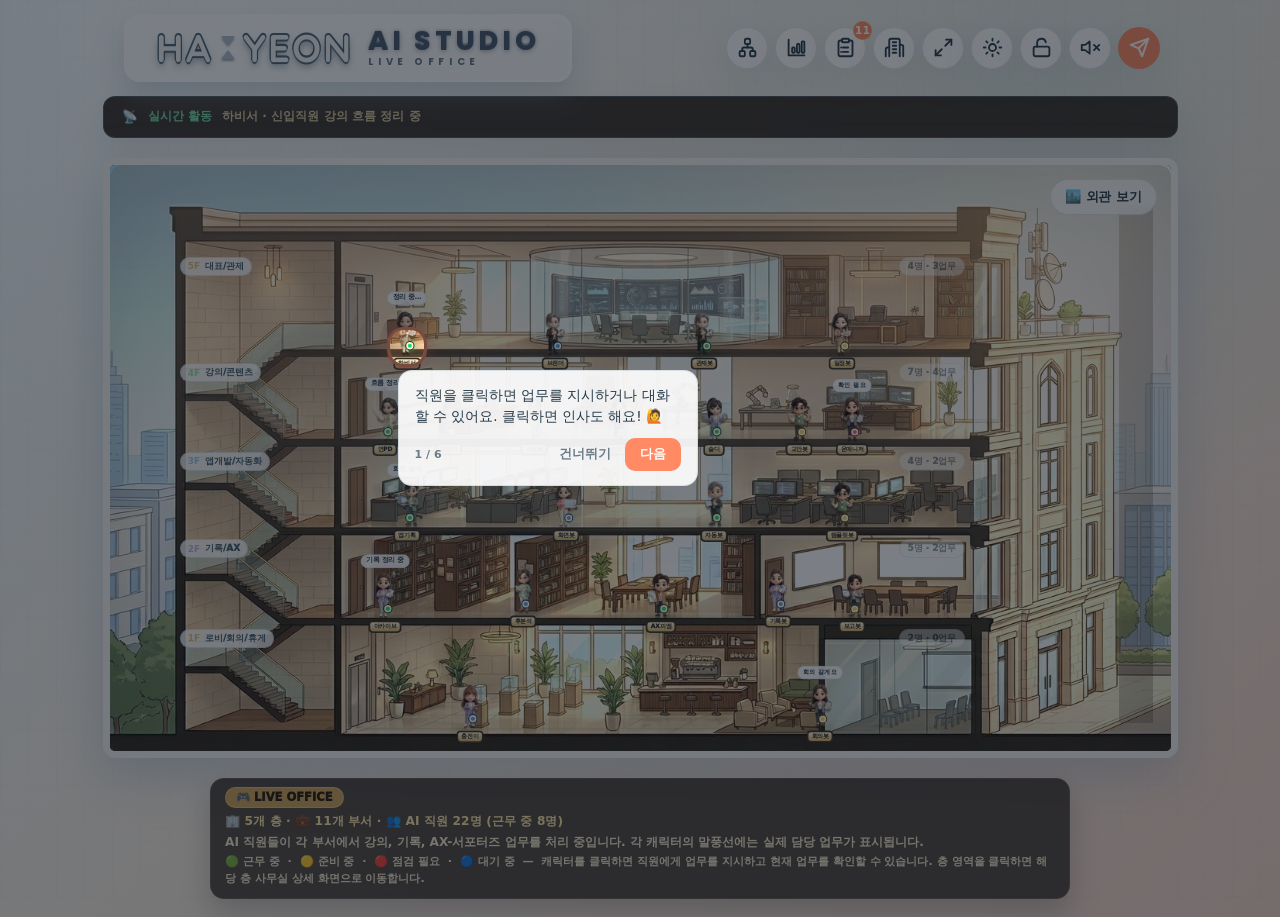
==== index.html @ 0a41a3bd "feat: 저장 자동화 템플릿 즉시 실행 추가" ====
<!doctype html>
<html lang="ko">
  <head>
    <meta charset="UTF-8" />
    <meta name="viewport" content="width=device-width, initial-scale=1.0" />
    <title>HA:YEON AI STUDIO</title>
    <meta
      name="description"
      content="사내 강사 활동 · 강의 아카이브 · AX-서포터즈 활동 운영 중"
    />
    <link rel="preconnect" href="https://fonts.googleapis.com" />
    <link rel="preconnect" href="https://fonts.gstatic.com" crossorigin />
    <link rel="stylesheet" href="https://fonts.googleapis.com/css2?family=Cinzel:wght@500;600;700&family=Cormorant+Garamond:wght@500;600&display=swap" />
    <link rel="stylesheet" href="./src/styles.css?v=116" />
    <link rel="stylesheet" href="./src/styles-v2.css?v=112" />
    <link rel="stylesheet" href="./src/styles-building.css?v=131" />
    <link rel="stylesheet" href="./src/theme.css?v=109" />
  </head>
  <body>
    <div class="game-root">
      <nav class="top-game-nav app-topbar" aria-label="게임 메뉴">
        <div class="topbar-brand">
          <div class="brand-sign-shell">
            <div class="brand-wordmark brand-acrylic-panel topbar-wordmark" aria-label="HA:YEON AI STUDIO" role="button" tabindex="0" title="내 사원증">
              <span class="brand-bolt bolt-tl" aria-hidden="true"></span>
              <span class="brand-bolt bolt-tr" aria-hidden="true"></span>
              <span class="brand-bolt bolt-bl" aria-hidden="true"></span>
              <span class="brand-bolt bolt-br" aria-hidden="true"></span>
              <strong class="wordmark-main">
                <span>HA</span><span class="wordmark-colon" aria-hidden="true"><i></i><i></i></span><span>YEON</span>
              </strong>
              <span class="wordmark-subgroup">
                <span class="wordmark-sub">AI STUDIO</span>
                <span class="wordmark-space">LIVE OFFICE</span>
              </span>
            </div>
          </div>
        </div>
        <div class="topbar-actions">
          <button class="nav-button org-nav-button compact-icon-button" id="openOrgChartButton" type="button" aria-label="조직도 열기" title="조직도">
            <svg class="lucide-icon" aria-hidden="true" viewBox="0 0 24 24">
              <rect x="9" y="2" width="6" height="6" rx="1.5"></rect>
              <rect x="3" y="16" width="6" height="6" rx="1.5"></rect>
              <rect x="15" y="16" width="6" height="6" rx="1.5"></rect>
              <path d="M12 8v4"></path>
              <path d="M6 16v-2a2 2 0 0 1 2-2h8a2 2 0 0 1 2 2v2"></path>
            </svg>
          </button>
          <button class="nav-button stats-nav-button compact-icon-button" id="openDashboardButton" type="button" aria-label="대시보드" title="대시보드">
            <svg class="lucide-icon" aria-hidden="true" viewBox="0 0 24 24">
              <path d="M3 3v18h18"></path>
              <rect x="7" y="12" width="3" height="6" rx="1"></rect>
              <rect x="12.5" y="8" width="3" height="10" rx="1"></rect>
              <rect x="18" y="5" width="3" height="13" rx="1"></rect>
            </svg>
          </button>
          <button class="nav-button task-nav-button compact-icon-button" id="openTaskBoardButton" type="button" aria-label="할 일판 열기" title="할 일판">
            <svg class="lucide-icon" aria-hidden="true" viewBox="0 0 24 24">
              <rect x="8" y="2" width="8" height="4" rx="1"></rect>
              <path d="M16 4h2a2 2 0 0 1 2 2v14a2 2 0 0 1-2 2H6a2 2 0 0 1-2-2V6a2 2 0 0 1 2-2h2"></path>
              <path d="M9 12h6"></path>
              <path d="M9 17h6"></path>
              <path d="M7 12h.01"></path>
              <path d="M7 17h.01"></path>
            </svg>
            <strong id="taskPillCount">0</strong>
          </button>
          <button class="nav-button dashboard-nav-button compact-icon-button" type="button" aria-label="건물 보기" title="건물 보기">
            <svg class="lucide-icon" aria-hidden="true" viewBox="0 0 24 24">
              <path d="M6 22V4a2 2 0 0 1 2-2h8a2 2 0 0 1 2 2v18"></path>
              <path d="M6 12H4a2 2 0 0 0-2 2v8"></path>
              <path d="M18 9h2a2 2 0 0 1 2 2v11"></path>
              <path d="M10 6h4"></path>
              <path d="M10 10h4"></path>
              <path d="M10 14h4"></path>
              <path d="M10 18h4"></path>
            </svg>
          </button>
          <button class="nav-button fullscreen-nav-button compact-icon-button" id="fullscreenButton" type="button" aria-label="전체화면" title="전체화면">
            <svg class="lucide-icon" aria-hidden="true" viewBox="0 0 24 24">
              <path d="M15 3h6v6"></path>
              <path d="m21 3-7 7"></path>
              <path d="M9 21H3v-6"></path>
              <path d="m3 21 7-7"></path>
            </svg>
          </button>
          <button class="nav-button theme-nav-button compact-icon-button" id="themeToggleButton" type="button" aria-label="테마 전환" title="테마">
            <svg class="lucide-icon" aria-hidden="true" viewBox="0 0 24 24">
              <circle cx="12" cy="12" r="4"></circle>
              <path d="M12 2v2"></path>
              <path d="M12 20v2"></path>
              <path d="m4.93 4.93 1.41 1.41"></path>
              <path d="m17.66 17.66 1.41 1.41"></path>
              <path d="M2 12h2"></path>
              <path d="M20 12h2"></path>
              <path d="m6.34 17.66-1.41 1.41"></path>
              <path d="m19.07 4.93-1.41 1.41"></path>
            </svg>
          </button>
          <button class="nav-button admin-nav-button compact-icon-button" id="adminButton" type="button" aria-label="관리자 설정" title="관리자 로그인">
            <svg class="lucide-icon" aria-hidden="true" viewBox="0 0 24 24">
              <rect x="3" y="11" width="18" height="11" rx="2" ry="2"></rect>
              <path d="M7 11V7a5 5 0 0 1 10 0v4"></path>
            </svg>
          </button>
          <button class="nav-button sound-nav-button compact-icon-button" id="soundToggleButton" type="button" aria-label="소리 켜기" title="소리">
            <svg class="lucide-icon" aria-hidden="true" viewBox="0 0 24 24">
              <path d="M11 5 6 9H2v6h4l5 4z"></path>
              <line x1="22" y1="9" x2="16" y2="15"></line>
              <line x1="16" y1="9" x2="22" y2="15"></line>
            </svg>
          </button>
          <button class="nav-button orchestration-nav-button compact-icon-button primary" id="openOrchestrationButton" type="button" aria-label="전 직원에게 지시" title="전 직원에게 지시">
            <svg class="lucide-icon" aria-hidden="true" viewBox="0 0 24 24">
              <path d="m22 2-7 20-4-9-9-4Z"></path>
              <path d="M22 2 11 13"></path>
            </svg>
          </button>
        </div>
      </nav>

      <div class="workspace-stage">
        <main class="office-frame office-building-frame" aria-labelledby="officeTitle">
          <header class="office-sign office-sign-area">
            <div class="office-brand office-brand-wordmark">
              <div class="brand-sign-shell">
                <div class="brand-wordmark brand-acrylic-panel office-wordmark" aria-label="HA:YEON AI STUDIO">
                  <span class="brand-bolt bolt-tl" aria-hidden="true"></span>
                  <span class="brand-bolt bolt-tr" aria-hidden="true"></span>
                  <span class="brand-bolt bolt-bl" aria-hidden="true"></span>
                  <span class="brand-bolt bolt-br" aria-hidden="true"></span>
                  <h1 id="officeTitle" class="wordmark-main">
                    <span>HA</span><span class="wordmark-colon" aria-hidden="true"><i></i><i></i></span><span>YEON</span>
                  </h1>
                  <p class="wordmark-sub">AI STUDIO</p>
                  <p class="wordmark-space">LIVE OFFICE</p>
                </div>
              </div>
            </div>
            <p class="office-status">사내 강사 활동 · 강의 아카이브 · AX-서포터즈 활동 운영 중</p>
            <div class="office-clock">
              <span id="officeClock">--:--</span>
            </div>
          </header>

          <section class="office-grid floor-plan-area" id="officeGrid" aria-label="AI 오피스 맵">
            <div class="department-grid" id="departmentGrid"></div>
          </section>
        </main>

        <aside class="employee-detail-panel is-hidden" id="employeeDetail" aria-label="직원 상세 패널"></aside>
      </div>
      <div class="bottom-info-strip bottom-info-caption">
        <strong>🎮 LIVE OFFICE</strong>
        <span class="office-census" id="officeCensus"></span>
        <span>AI 직원들이 각 부서에서 강의, 기록, AX-서포터즈 업무를 처리 중입니다. 각 캐릭터의 말풍선에는 실제 담당 업무가 표시됩니다.</span>
        <small>🟢 근무 중 &nbsp;·&nbsp; 🟡 준비 중 &nbsp;·&nbsp; 🔴 점검 필요 &nbsp;·&nbsp; 🔵 대기 중 &nbsp;—&nbsp; 캐릭터를 클릭하면 직원에게 업무를 지시하고 현재 업무를 확인할 수 있습니다. 층 영역을 클릭하면 해당 층 사무실 상세 화면으로 이동합니다.</small>
      </div>
    </div>

    <div class="task-backdrop is-hidden" id="taskDrawerBackdrop"></div>
    <aside class="task-drawer is-hidden" id="taskDrawer" aria-labelledby="taskBoardTitle" aria-hidden="true">
      <div class="board-header">
        <div>
          <p class="eyebrow">QUEST BOARD</p>
          <h2 id="taskBoardTitle">오늘의 업무 보드</h2>
        </div>
        <div class="drawer-actions">
          <button class="ghost-button" id="toggleTaskFormButton" type="button">업무 추가</button>
          <button class="ghost-button" id="closeTaskBoardButton" type="button">닫기</button>
        </div>
      </div>
      <form class="task-form is-hidden" id="taskForm">
        <label>
          업무명
          <input name="title" type="text" placeholder="예: 강의 후기를 기록 형식으로 정리" required />
        </label>
        <div class="form-row">
          <label>
            담당자
            <select name="assigneeId" id="taskAssigneeSelect"></select>
          </label>
          <label>
            우선순위
            <select name="priority">
              <option value="high">높음</option>
              <option value="medium" selected>보통</option>
              <option value="low">낮음</option>
            </select>
          </label>
        </div>
        <div class="form-row">
          <label>
            마감일
            <input name="dueDate" type="date" />
          </label>
          <label>
            태그
            <input name="tags" type="text" placeholder="#강의 #PPT" />
          </label>
        </div>
        <button class="primary-button full-width" type="submit">업무 생성</button>
      </form>
      <div class="kanban-board" id="kanbanBoard"></div>
    </aside>

    <div class="task-detail-backdrop is-hidden" id="taskDetailBackdrop"></div>
    <section class="task-detail-modal is-hidden" id="taskDetailModal" aria-labelledby="taskDetailTitle" aria-hidden="true"></section>

    <div class="dashboard-backdrop is-hidden" id="dashboardBackdrop"></div>
    <section class="dashboard-panel is-hidden" id="dashboardPanel" aria-labelledby="dashboardTitle" aria-hidden="true"></section>
    <div class="org-chart-backdrop is-hidden" id="orgChartBackdrop"></div>
    <section class="org-chart-panel is-hidden" id="orgChartPanel" aria-labelledby="orgChartTitle" aria-hidden="true"></section>

    <div class="staff-card-backdrop is-hidden" id="staffCardBackdrop"></div>
    <section class="staff-card-modal is-hidden" id="staffCardModal" aria-labelledby="staffCardTitle" aria-hidden="true"></section>

    <div class="orchestration-backdrop is-hidden" id="orchestrationBackdrop"></div>
    <section class="orchestration-panel is-hidden" id="orchestrationPanel" aria-labelledby="orchestrationTitle" aria-hidden="true">
      <div class="orchestration-header">
        <div>
          <p class="eyebrow">ORCHESTRATION</p>
          <h2 id="orchestrationTitle">전 직원에게 지시</h2>
        </div>
        <button class="detail-close" id="closeOrchestrationButton" type="button" aria-label="오케스트레이션 닫기">×</button>
      </div>

      <form class="orchestration-form" id="orchestrationForm">
        <label>
          목표
          <textarea name="goal" id="orchestrationGoal" rows="3" placeholder="예: 다음달 신입 입문교육 준비해줘" required></textarea>
        </label>
        <section class="orchestration-templates" id="orchestrationTemplates" aria-label="자주 쓰는 업무 시나리오"></section>
        <button class="primary-button full-width" type="submit">분배 실행</button>
      </form>

      <section class="orchestration-history" id="orchestrationHistory" aria-live="polite">
        <div class="orch-history-head">
          <strong>최근 실행 기록</strong>
          <button type="button" id="refreshOrchestrationHistoryButton">새로고침</button>
        </div>
        <p class="orch-history-empty">관리자 로그인 후 저장된 실행 기록을 불러올 수 있습니다.</p>
      </section>

      <section class="automation-ops" id="automationOps" aria-live="polite">
        <div class="automation-ops-head">
          <strong>자동화 운영 상태</strong>
          <button type="button" id="refreshAutomationOpsButton">새로고침</button>
        </div>
        <p class="automation-ops-empty">관리자 로그인 후 커넥터 상태와 최근 감사 로그를 확인할 수 있습니다.</p>
      </section>

      <div class="orchestration-progress" id="orchestrationProgress" aria-live="polite">
        목표를 입력하면 매니저가 필요한 직원을 선정하고, 각 직원의 결과를 취합합니다.
      </div>

      <section class="orchestration-log is-hidden" id="orchestrationLog" aria-live="polite"></section>

      <div class="orchestration-results" id="orchestrationResults"></div>

      <section class="orch-detail-card is-hidden" id="orchestrationDetail" aria-live="polite">
        <div class="orch-detail-header">
          <strong>업무 상세</strong>
          <button class="detail-close" id="closeOrchestrationDetailButton" type="button" aria-label="업무 상세 닫기">×</button>
        </div>
        <div class="orch-detail-content" id="orchestrationDetailContent"></div>
      </section>
    </section>

    <div class="admin-modal-backdrop is-hidden" id="adminModalBackdrop"></div>
    <section class="admin-modal is-hidden" id="adminModal" aria-labelledby="adminModalTitle" aria-hidden="true">
      <div class="admin-modal-header">
        <h2 id="adminModalTitle">관리자 로그인</h2>
        <button class="detail-close" id="adminModalClose" type="button" aria-label="닫기">×</button>
      </div>
      <div class="admin-modal-body" id="adminModalBody">
        <p class="admin-modal-desc">비밀번호를 입력하면 AI 기능이 활성화됩니다.<br>게스트는 건물/조직도 구경만 가능합니다.</p>
        <form class="admin-modal-form" id="adminLoginForm">
          <label>
            관리자 비밀번호
            <input type="password" id="adminPasswordInput" placeholder="비밀번호 입력" autocomplete="current-password" />
          </label>
          <button class="primary-button full-width" type="submit">로그인</button>
        </form>
      </div>
    </section>

    <div class="toast-stack" id="toastStack" aria-live="polite" aria-atomic="true"></div>

    <script src="./src/data/office-data.js?v=109"></script>
    <script src="./src/services/ai-adapter.js?v=117"></script>
    <script src="./src/services/automation-store.js?v=121"></script>
    <script src="./src/services/tool-adapters.js?v=3"></script>
    <script src="./src/app.js?v=162"></script>
  </body>
</html>
---- src/styles.css ----
:root {
  color-scheme: dark;
  --background: #0b1024;
  --panel: rgba(20, 33, 61, 0.92);
  --panelSoft: rgba(35, 28, 23, 0.84);
  --border: rgba(156, 122, 69, 0.34);
  --textPrimary: #fff3c8;
  --textSecondary: #c9bfa3;
  --accentGold: #d7b66c;
  --accentMint: #63dfa8;
  --accentLavender: #9c8cff;
  --statusWorking: #24d76b;
  --statusReady: #ffd64a;
  --statusWaiting: #4b9cff;
  --statusIssue: #ff5c68;
  --radius: 8px;
  --shadow: 0 16px 34px rgba(0, 0, 0, 0.34);
  --ink: #1b1718;
  --wood: #2a211a;
  --woodDark: #201813;
  --cream: #fff2c9;
  font-family:
    Inter, ui-sans-serif, system-ui, -apple-system, BlinkMacSystemFont, "Segoe UI",
    sans-serif;
}

* {
  box-sizing: border-box;
}

html,
body {
  min-width: 320px;
  min-height: 100%;
  margin: 0;
}

body {
  overflow: hidden;
  color: var(--textPrimary);
  background:
    radial-gradient(circle at 18% 0%, rgba(69, 74, 137, 0.38), transparent 28%),
    linear-gradient(180deg, #080a15 0%, #111427 45%, #160f0c 100%);
}

body::before {
  position: fixed;
  inset: 0;
  z-index: -1;
  background:
    linear-gradient(rgba(255, 255, 255, 0.026) 1px, transparent 1px),
    linear-gradient(90deg, rgba(255, 255, 255, 0.026) 1px, transparent 1px);
  background-size: 24px 24px;
  content: "";
  opacity: 0.38;
}

button,
input,
select,
textarea {
  font: inherit;
}

button {
  cursor: pointer;
}

h1,
h2,
h3,
p {
  margin-top: 0;
}

.game-root {
  display: grid;
  grid-template-rows: 54px minmax(0, 1fr) 32px;
  gap: 6px;
  width: min(1500px, calc(100vw - 16px));
  height: 100vh;
  margin: 0 auto;
  padding: 8px 0 8px;
}

.workspace-stage {
  display: grid;
  grid-template-columns: minmax(0, 1fr);
  gap: 10px;
  min-height: 0;
  transition: grid-template-columns 180ms ease;
}

.workspace-stage.has-detail {
  grid-template-columns: minmax(0, 1fr);
}

.top-game-nav {
  display: flex;
  align-items: center;
  justify-content: center;
  gap: 12px;
  height: 54px;
}

.nav-button,
.primary-button,
.ghost-button,
.mini-button,
.status-chip {
  border: 1px solid rgba(255, 255, 255, 0.14);
  border-radius: var(--radius);
  color: var(--textPrimary);
  font-weight: 900;
  letter-spacing: 0;
}

.nav-button {
  display: inline-flex;
  min-width: 118px;
  min-height: 42px;
  align-items: center;
  justify-content: center;
  gap: 8px;
  padding: 0 16px;
  background: linear-gradient(180deg, #313866, #20264c);
  box-shadow: inset 0 -5px 0 rgba(0, 0, 0, 0.18), 0 5px 0 rgba(0, 0, 0, 0.18);
}

.task-nav-button strong {
  display: grid;
  min-width: 28px;
  height: 28px;
  place-items: center;
  border: 2px solid rgba(255, 255, 255, 0.38);
  border-radius: 999px;
  background: #ef4d5c;
  color: #fff;
  font-size: 0.86rem;
}

.reset-button {
  min-width: auto;
  padding-inline: 12px;
  color: #e4d8b8;
  font-size: 0.76rem;
}

.office-frame {
  position: relative;
  display: grid;
  grid-template-rows: auto minmax(0, 1fr);
  gap: 9px;
  overflow: hidden;
  height: min(772px, calc(100vh - 100px));
  min-height: 0;
  padding: 12px;
  border: 5px solid rgba(74, 53, 32, 0.98);
  border-radius: 8px;
  background:
    linear-gradient(180deg, rgba(246, 231, 181, 0.08), transparent 110px),
    repeating-linear-gradient(0deg, #2a211a 0 28px, #201813 29px 56px),
    #201813;
  box-shadow:
    0 18px 36px rgba(0, 0, 0, 0.42),
    inset 0 0 0 5px rgba(0, 0, 0, 0.22),
    inset 0 0 0 8px rgba(156, 122, 69, 0.18);
}

.office-frame::before {
  position: absolute;
  inset: 10px;
  z-index: 0;
  border: 1px solid rgba(246, 231, 181, 0.1);
  border-radius: 6px;
  pointer-events: none;
  content: "";
}

.office-frame > * {
  position: relative;
  z-index: 1;
}

.office-sign {
  display: grid;
  grid-template-columns: 1fr auto auto;
  align-items: center;
  gap: 12px;
  min-height: 60px;
  padding: 9px 14px;
  border: 2px solid rgba(156, 122, 69, 0.9);
  border-radius: 8px;
  background:
    linear-gradient(90deg, rgba(246, 231, 181, 0.11), transparent 34%),
    linear-gradient(180deg, rgba(31, 45, 84, 0.98), rgba(13, 24, 51, 0.96));
  box-shadow:
    inset 0 0 0 2px rgba(87, 103, 170, 0.38),
    0 4px 0 rgba(0, 0, 0, 0.24);
}

.office-brand {
  display: flex;
  align-items: center;
  gap: 10px;
  min-width: 0;
}

.office-logo {
  display: grid;
  width: 38px;
  height: 38px;
  place-items: center;
  border: 2px solid rgba(255, 239, 181, 0.9);
  border-radius: var(--radius);
  background:
    linear-gradient(135deg, rgba(98, 221, 160, 0.35), transparent 54%),
    #243758;
  color: #fff2c5;
  font-size: 0.74rem;
  font-weight: 950;
}

.office-sign h1 {
  margin: 0;
  color: var(--textPrimary);
  font-size: 1.32rem;
  line-height: 1.05;
  letter-spacing: 0;
}

.office-sign p {
  margin: 2px 0 0;
  color: var(--textSecondary);
  font-size: 0.66rem;
  font-weight: 900;
}

.office-status {
  max-width: 520px;
  color: #eadcbb;
  font-size: 0.83rem;
  font-weight: 900;
  line-height: 1.3;
  text-align: right;
}

.office-clock {
  display: grid;
  width: 58px;
  height: 46px;
  place-items: center;
  border-radius: 999px;
  background: #f2eee0;
  box-shadow: inset 0 -4px 0 rgba(0, 0, 0, 0.09);
  color: #211d28;
  font-size: 0.9rem;
  font-weight: 950;
}

.bottom-info-strip {
  display: flex;
  min-height: 30px;
  align-items: center;
  justify-content: center;
  gap: 10px;
  padding: 0 14px;
  border: 1px solid rgba(156, 122, 69, 0.42);
  border-radius: 7px;
  background:
    linear-gradient(180deg, rgba(20, 33, 61, 0.92), rgba(12, 15, 31, 0.9));
  box-shadow: inset 0 0 0 1px rgba(246, 231, 181, 0.05);
  color: #d9cfb0;
  font-size: 0.74rem;
  font-weight: 900;
  white-space: nowrap;
}

.bottom-info-caption {
  width: min(1424px, 100%);
  margin: 0 auto;
}

.bottom-info-strip small {
  color: rgba(255, 243, 200, 0.64);
  font-size: 0.66rem;
  font-weight: 900;
}

.bottom-info-strip strong {
  display: inline-flex;
  min-height: 18px;
  align-items: center;
  padding: 0 8px;
  border-radius: 999px;
  background: rgba(99, 223, 168, 0.14);
  color: var(--accentMint);
  font-size: 0.64rem;
}

.office-grid {
  height: auto;
  min-height: 0;
  padding: 8px;
  border: 2px solid rgba(12, 9, 8, 0.78);
  border-radius: 7px;
  background:
    linear-gradient(90deg, rgba(255, 214, 150, 0.055) 1px, transparent 1px),
    linear-gradient(rgba(255, 214, 150, 0.04) 1px, transparent 1px),
    repeating-linear-gradient(0deg, rgba(58, 40, 29, 0.42) 0 26px, rgba(31, 21, 17, 0.56) 27px 52px),
    rgba(24, 15, 12, 0.72);
  background-size: 24px 24px, 24px 24px, auto, auto;
  box-shadow:
    inset 0 0 0 2px rgba(246, 231, 181, 0.055),
    inset 0 0 44px rgba(0, 0, 0, 0.26);
}

.department-grid {
  position: relative;
  display: block;
  height: 100%;
  min-width: 1200px;
  min-height: 100%;
  overflow: hidden;
}

.department-grid::before,
.department-grid::after {
  position: absolute;
  pointer-events: none;
  content: "";
}

.department-grid::before {
  inset: 0;
  z-index: 0;
  border-radius: 7px;
  background:
    radial-gradient(circle at 64% 45%, rgba(99, 223, 168, 0.04), transparent 22%),
    repeating-linear-gradient(90deg, rgba(255, 255, 255, 0.023) 0 1px, transparent 1px 18px),
    repeating-linear-gradient(0deg, rgba(255, 255, 255, 0.016) 0 1px, transparent 1px 18px);
}

.department-grid::after {
  left: 18.4%;
  top: 19.1%;
  z-index: 1;
  width: 40.2%;
  height: 50.5%;
  border-top: 1px solid rgba(255, 239, 181, 0.08);
  border-right: 1px solid rgba(255, 239, 181, 0.06);
  border-radius: 0 10px 0 0;
  box-shadow:
    39.8vw 35.2vh 0 -1px rgba(255, 239, 181, 0.06),
    0 22.4vh 0 -1px rgba(255, 239, 181, 0.05);
}

.corridor {
  position: absolute;
  left: var(--corridor-x);
  top: var(--corridor-y);
  z-index: 1;
  display: block;
  width: var(--corridor-w);
  height: var(--corridor-h);
  overflow: hidden;
  border-radius: 2px;
  background:
    linear-gradient(90deg, rgba(246, 231, 181, 0.035), transparent 12%, transparent 88%, rgba(246, 231, 181, 0.03)),
    repeating-linear-gradient(90deg, rgba(255, 214, 150, 0.05) 0 1px, transparent 1px 18px),
    rgba(15, 10, 9, 0.34);
  box-shadow:
    inset 0 1px 0 rgba(246, 231, 181, 0.08),
    inset 0 -1px 0 rgba(0, 0, 0, 0.32);
}

.corridor span {
  position: absolute;
  right: 8px;
  top: 50%;
  transform: translateY(-50%);
  color: rgba(255, 243, 200, 0.18);
  font-size: 8px;
  font-weight: 900;
  letter-spacing: 0.08em;
  text-transform: uppercase;
  white-space: nowrap;
}

.corridor-tech-spine span,
.corridor-archive-link span {
  left: 50%;
  right: auto;
  top: auto;
  bottom: 6px;
  transform: translateX(-50%) rotate(-90deg);
  transform-origin: center;
}

.room {
  --room-accent: var(--accentGold);
  position: absolute;
  z-index: 3;
  left: var(--room-x);
  top: var(--room-y);
  overflow: hidden;
  width: var(--room-w);
  height: var(--room-h);
  min-height: 0;
  padding: 7px;
  border: 2px solid color-mix(in srgb, var(--room-accent), #5b4227 78%);
  border-radius: 4px;
  background:
    linear-gradient(180deg, rgba(255, 255, 255, 0.08), transparent 42px),
    linear-gradient(135deg, rgba(156, 122, 69, 0.12), rgba(16, 12, 12, 0.16)),
    rgba(35, 28, 23, 0.78);
  box-shadow:
    inset 0 0 0 1px rgba(255, 255, 255, 0.035),
    inset 0 -5px 0 rgba(0, 0, 0, 0.16),
    inset 0 0 0 2px rgba(0, 0, 0, 0.18),
    inset 0 0 18px rgba(0, 0, 0, 0.2);
  transition: border-color 160ms ease, box-shadow 160ms ease, transform 160ms ease;
}

.room:hover {
  border-color: color-mix(in srgb, var(--room-accent), #fff 24%);
  box-shadow:
    inset 0 0 0 1px rgba(255, 255, 255, 0.045),
    inset 0 -5px 0 rgba(0, 0, 0, 0.13),
    inset 0 0 20px rgba(0, 0, 0, 0.24);
}

.room::before {
  position: absolute;
  inset: 38px 7px 7px;
  border-radius: 6px;
  background:
    repeating-linear-gradient(90deg, rgba(255, 214, 150, 0.047) 0 1px, transparent 1px 13px),
    repeating-linear-gradient(0deg, rgba(255, 214, 150, 0.038) 0 1px, transparent 1px 13px),
    radial-gradient(circle at 20% 100%, rgba(156, 122, 69, 0.08), transparent 36%),
    rgba(0, 0, 0, 0.12);
  content: "";
}

.room::after {
  position: absolute;
  left: 8px;
  right: 8px;
  top: 38px;
  height: 2px;
  background: linear-gradient(90deg, rgba(156, 122, 69, 0.08), rgba(246, 231, 181, 0.18), rgba(156, 122, 69, 0.08));
  content: "";
}

.room > * {
  position: relative;
  z-index: 1;
}

.accent-coral {
  --room-accent: #f27e72;
}

.accent-mint {
  --room-accent: var(--accentMint);
}

.accent-sky {
  --room-accent: #72b8ff;
}

.accent-sun {
  --room-accent: var(--accentGold);
}

.accent-lavender {
  --room-accent: var(--accentLavender);
}

.accent-lime {
  --room-accent: #b8dc62;
}

.accent-gold {
  --room-accent: var(--accentGold);
}

.accent-blue {
  --room-accent: #8ea0ff;
}

.accent-brown {
  --room-accent: #d2a76c;
}

.room-header {
  display: flex;
  align-items: flex-start;
  justify-content: space-between;
  gap: 6px;
  min-height: 34px;
}

.room-kicker {
  display: inline-flex;
  min-height: 17px;
  align-items: center;
  margin-bottom: 3px;
  padding: 0 6px;
  border: 1px solid rgba(255, 255, 255, 0.11);
  border-radius: 4px;
  background: rgba(0, 0, 0, 0.42);
  color: #fff0bd;
  font-size: 0.58rem;
  font-weight: 950;
}

.room h3 {
  margin: 0;
  color: #ffe8a8;
  font-size: clamp(0.76rem, 0.88vw, 0.88rem);
  line-height: 1.12;
  letter-spacing: 0;
}

.room-meta {
  display: flex;
  align-items: center;
  gap: 5px;
  flex: 0 0 auto;
}

.room-task-count {
  display: inline-flex;
  min-height: 18px;
  align-items: center;
  padding: 0 6px;
  border: 1px solid rgba(255, 255, 255, 0.1);
  border-radius: 4px;
  background: rgba(0, 0, 0, 0.36);
  color: color-mix(in srgb, var(--room-accent), #fff 24%);
  font-size: 0.56rem;
  font-weight: 950;
  white-space: nowrap;
}

.room-light {
  width: 8px;
  height: 8px;
  border: 1px solid rgba(255, 255, 255, 0.5);
  border-radius: 999px;
  background: var(--room-accent);
  box-shadow: 0 0 10px var(--room-accent);
}

.room-mission {
  display: none;
}

.room-interior {
  position: absolute;
  inset: 0;
  display: block;
  z-index: 4;
  pointer-events: none;
}

.room-short-desc {
  position: absolute;
  right: 8px;
  bottom: 5px;
  z-index: 2;
  color: rgba(255, 248, 222, 0.44);
  font-size: clamp(0.48rem, 0.56vw, 0.6rem);
  font-weight: 850;
  letter-spacing: 0;
  pointer-events: none;
  white-space: nowrap;
}

.room-door {
  position: absolute;
  left: 8px;
  bottom: -1px;
  z-index: 2;
  width: 48px;
  height: 8px;
  border: 1px solid rgba(255, 239, 181, 0.22);
  border-bottom: 0;
  border-radius: 7px 7px 0 0;
  background: linear-gradient(90deg, rgba(255, 239, 181, 0.12), rgba(255, 239, 181, 0.3));
}

.room-decor {
  position: absolute;
  inset: 42px 6px 14px;
  z-index: 1;
  pointer-events: none;
}

.decor {
  position: absolute;
  display: block;
  content: "";
}

.room-decor .decor {
  right: auto !important;
  bottom: auto !important;
  left: var(--decor-x, 50%) !important;
  top: var(--decor-y, 50%) !important;
  transform: translate(-50%, -50%) scale(var(--decor-scale, 1));
  transform-origin: center;
}

.decor-plant {
  right: 8px;
  bottom: 10px;
  width: 12px;
  height: 13px;
  border-radius: 3px 3px 6px 6px;
  background: #a97543;
}

.decor-plant::before {
  position: absolute;
  display: block;
  content: "";
  box-shadow:
    -6px -10px 0 -2px #56c878,
    0 -14px 0 -1px #72e49b,
    6px -10px 0 -2px #48b86d;
}

.decor-executiveDesk,
.decor-desk {
  left: 24px;
  bottom: 16px;
  width: 70px;
  height: 28px;
  border: 2px solid var(--ink);
  border-radius: 7px 7px 11px 11px;
  background: linear-gradient(#9a744c, #5b3b27);
  box-shadow: inset 0 -5px 0 rgba(0, 0, 0, 0.18);
}

.decor-executiveDesk {
  width: 82px;
  height: 34px;
}

.decor-chair {
  left: 98px;
  bottom: 20px;
  width: 20px;
  height: 22px;
  border: 2px solid var(--ink);
  border-radius: 9px 9px 4px 4px;
  background: #5367b8;
}

.decor-namePlate,
.decor-frame {
  left: 19px;
  top: 10px;
  width: 32px;
  height: 16px;
  border: 2px solid var(--ink);
  border-radius: 4px;
  background: linear-gradient(#ffe9a3, #b88434);
}

.decor-frame {
  left: auto;
  right: 18px;
  top: 12px;
  width: 24px;
  height: 20px;
  background: linear-gradient(#31405f, #8bb6d5);
}

.decor-bigMonitor,
.decor-appMonitor,
.decor-monitor,
.decor-codeScreen {
  left: 18px;
  top: 10px;
  width: 54px;
  height: 30px;
  border: 2px solid var(--ink);
  border-radius: 5px;
  background:
    linear-gradient(90deg, rgba(98, 221, 160, 0.8) 0 3px, transparent 3px 9px),
    linear-gradient(#77bdfb, #263957);
  box-shadow: 10px 4px 0 -3px rgba(0, 0, 0, 0.38);
}

.decor-bigMonitor:nth-child(2),
.decor-dualMonitor {
  left: 78px;
  top: 13px;
  width: 48px;
  height: 27px;
  border: 2px solid var(--ink);
  border-radius: 5px;
  background: linear-gradient(#a0e5ff, #32476b);
}

.decor-statusBoard,
.decor-whiteboard,
.decor-ideaBoard,
.decor-checklistBoard,
.decor-progressBoard {
  right: 18px;
  top: 10px;
  width: 54px;
  height: 32px;
  border: 3px solid var(--ink);
  border-radius: 5px;
  background:
    linear-gradient(90deg, rgba(255, 213, 84, 0.8) 0 6px, transparent 6px),
    linear-gradient(#315a50, #1f3433);
}

.decor-whiteboard {
  background: linear-gradient(#fff7d6, #d7e8ec);
}

.decor-stickyNote {
  right: 76px;
  top: 18px;
  width: 12px;
  height: 12px;
  background: #ffd65a;
  box-shadow: 15px 2px 0 #ff8c8c, 30px -2px 0 #83dfaa;
}

.decor-serverRack,
.decor-serverBox {
  right: 14px;
  bottom: 24px;
  width: 20px;
  height: 48px;
  border: 2px solid var(--ink);
  border-radius: 4px;
  background:
    radial-gradient(circle at 50% 12px, #62dda0 0 2px, transparent 3px),
    radial-gradient(circle at 50% 28px, #ffd64a 0 2px, transparent 3px),
    linear-gradient(#2b3346, #151a26);
}

.decor-alertLight,
.decor-wallLight {
  right: 44px;
  top: 12px;
  width: 8px;
  height: 8px;
  border-radius: 999px;
  background: #24d76b;
  box-shadow: 0 0 10px #24d76b;
}

.decor-partition {
  left: 14px;
  bottom: 17px;
  width: 3px;
  height: 46px;
  border-radius: 999px;
  background: rgba(120, 138, 180, 0.58);
  box-shadow: 74px 0 0 rgba(120, 138, 180, 0.42);
}

.decor-laptop,
.decor-computer {
  left: 40px;
  bottom: 42px;
  width: 24px;
  height: 15px;
  border: 2px solid var(--ink);
  border-radius: 4px 4px 2px 2px;
  background: linear-gradient(#9de0ff, #2f455f);
}

.decor-slideCards,
.decor-fileCabinet,
.decor-bookshelf,
.decor-archiveBox,
.decor-folder,
.decor-reportStack,
.decor-outputBox,
.decor-bookStack,
.decor-supplyBox {
  right: 16px;
  bottom: 20px;
  width: 36px;
  height: 26px;
  border: 2px solid var(--ink);
  border-radius: 5px;
  background:
    linear-gradient(90deg, #6172d8 0 10px, #f1c84c 10px 20px, #72dc9f 20px 30px, #a88af4 30px),
    #58402e;
}

.decor-bookshelf {
  width: 44px;
  background:
    linear-gradient(90deg, #6172d8 0 8px, #f1c84c 8px 17px, #72dc9f 17px 26px, #a88af4 26px 35px, #fff4d5 35px),
    #58402e;
}

.decor-clock {
  right: 18px;
  top: 16px;
  width: 20px;
  height: 20px;
  border: 3px solid #f4e9cc;
  border-radius: 999px;
  background: #2f3c5c;
}

.decor-phonePreview {
  right: 48px;
  bottom: 22px;
  width: 15px;
  height: 29px;
  border: 2px solid var(--ink);
  border-radius: 5px;
  background: linear-gradient(#f5f5fb, #76baff);
}

.decor-gear {
  left: 24px;
  top: 14px;
  width: 28px;
  height: 28px;
  border: 6px dashed #b8dc62;
  border-radius: 999px;
  background: rgba(184, 220, 98, 0.18);
}

.decor-miniBot {
  right: 54px;
  bottom: 26px;
  width: 26px;
  height: 26px;
  border: 2px solid var(--ink);
  border-radius: 8px;
  background: #d8e8ff;
}

.decor-miniBot::before {
  position: absolute;
  left: 6px;
  top: 8px;
  width: 4px;
  height: 4px;
  border-radius: 999px;
  background: var(--ink);
  box-shadow: 10px 0 0 var(--ink);
  content: "";
}

.decor-pipeline {
  left: 62px;
  top: 26px;
  width: 78px;
  height: 2px;
  background: rgba(98, 221, 160, 0.62);
  box-shadow: 22px 18px 0 rgba(98, 221, 160, 0.38);
}

.decor-node {
  left: 60px;
  top: 20px;
  width: 10px;
  height: 10px;
  border-radius: 999px;
  background: #62dda0;
  box-shadow: 36px 0 0 #ad9cff, 72px 18px 0 #ffd64a;
}

.decor-meetingTable {
  left: 34px;
  bottom: 22px;
  width: 170px;
  height: 46px;
  border: 3px solid var(--ink);
  border-radius: 50%;
  background: linear-gradient(#8a6b49, #5a412e);
}

.decor-meetingChair {
  left: 58px;
  bottom: 75px;
  width: 11px;
  height: 11px;
  border-radius: 4px;
  background: #5367b8;
  box-shadow: 42px 0 0 #5367b8, 84px 0 0 #5367b8, 126px 0 0 #5367b8, 42px 66px 0 #5367b8,
    84px 66px 0 #5367b8;
}

.decor-screen {
  right: 22px;
  top: 14px;
  width: 58px;
  height: 30px;
  border: 2px solid var(--ink);
  border-radius: 4px;
  background: linear-gradient(#d6f1ff, #576aa9);
}

.decor-sofa {
  left: 28px;
  bottom: 26px;
  width: 94px;
  height: 38px;
  border: 3px solid var(--ink);
  border-radius: 14px 14px 8px 8px;
  background: #586cc7;
}

.decor-coffee,
.decor-cookie,
.decor-waterCup {
  left: 154px;
  bottom: 46px;
  width: 12px;
  height: 14px;
  border: 2px solid var(--ink);
  border-radius: 2px 2px 5px 5px;
  background: #fff0c8;
}

.decor-cookie {
  left: 178px;
  bottom: 47px;
  width: 14px;
  height: 14px;
  border-radius: 999px;
  background: #c68d54;
}

.decor-waterCup {
  left: 204px;
  background: #d8f1ff;
}

.decor-roundTable {
  left: 154px;
  bottom: 20px;
  width: 42px;
  height: 28px;
  border: 3px solid var(--ink);
  border-radius: 50%;
  background: #8a6b49;
}

.employee-token {
  position: absolute;
  left: var(--employee-x, 50%);
  top: var(--employee-y, 70%);
  display: grid;
  width: 54px;
  min-height: 54px;
  justify-items: center;
  align-content: end;
  padding: 0;
  border: 0;
  background: transparent;
  color: var(--textPrimary);
  transform: translate(-50%, -50%);
  pointer-events: auto;
}

.employee-token:hover,
.employee-token.is-selected {
  filter: drop-shadow(0 0 8px rgba(255, 235, 171, 0.32));
}

.employee-token.is-preview {
  position: relative;
  left: auto;
  top: auto;
  transform: none;
}

.employee-token.is-selected .desk-plate,
.employee-token:hover .desk-plate {
  outline: 2px solid rgba(255, 255, 255, 0.18);
}

.speech-bubble {
  position: absolute;
  left: 50%;
  top: -24px;
  z-index: 4;
  width: max-content;
  max-width: 86px;
  transform: translateX(-50%);
  padding: 3px 6px;
  border: 1px solid rgba(255, 255, 255, 0.65);
  border-radius: 7px;
  background: linear-gradient(180deg, #fff6d8, #efe5ff);
  box-shadow: 0 3px 0 rgba(0, 0, 0, 0.16);
  color: #2a2330;
  font-size: 9px;
  font-weight: 950;
  line-height: 1.1;
  animation: bubble-pop 7s infinite both;
}

.speech-bubble::after {
  position: absolute;
  left: 50%;
  bottom: -5px;
  width: 8px;
  height: 8px;
  transform: translateX(-50%) rotate(45deg);
  background: #efe5ff;
  content: "";
}

.avatar-sprite {
  position: relative;
  display: block;
  width: 38px;
  height: 38px;
  animation: staff-bob 3s ease-in-out infinite;
  animation-delay: var(--bob-delay, 0s);
}

.employee-token.status-blue .avatar-sprite {
  animation-name: wait-blink;
  animation-duration: 4.8s;
}

.employee-token.status-red .avatar-sprite {
  animation-name: alert-wiggle;
  animation-duration: 1.8s;
}

.employee-svg {
  position: absolute;
  left: 50%;
  bottom: -1px;
  width: 38px;
  height: 44px;
  overflow: visible;
  transform: translateX(-50%);
  filter: drop-shadow(0 1px 0 rgba(0, 0, 0, 0.45));
}

.sprite-shadow {
  fill: rgba(0, 0, 0, 0.24);
}

.sprite-body,
.sprite-arm {
  stroke: var(--ink);
  stroke-width: 2.2;
  stroke-linejoin: round;
}

.sprite-shirt,
.sprite-lapel,
.sprite-tie,
.sprite-id-card {
  stroke: var(--ink);
  stroke-linejoin: round;
  stroke-width: 1;
}

.sprite-lanyard {
  fill: none;
  stroke: rgba(255, 246, 220, 0.86);
  stroke-linecap: round;
  stroke-width: 0.9;
}

.sprite-face {
  stroke: var(--ink);
  stroke-width: 1.8;
}

.sprite-hair-back,
.sprite-hair-front,
.sprite-pony {
  stroke: rgba(34, 27, 28, 0.75);
  stroke-width: 1.25;
  stroke-linejoin: round;
}

.sprite-eye {
  fill: var(--ink);
}

.sprite-eye-arc,
.sprite-mouth,
.sprite-brow {
  fill: none;
  stroke: var(--ink);
  stroke-linecap: round;
}

.sprite-eye-arc,
.sprite-mouth {
  stroke-width: 1.7;
}

.sprite-brow {
  stroke-width: 1.2;
  opacity: 0.8;
}

.sprite-blush {
  fill: rgba(255, 126, 135, 0.38);
}

.sprite-glasses,
.sprite-glasses-line,
.sprite-headset {
  fill: none;
  stroke: #2b2e44;
  stroke-linecap: round;
  stroke-width: 1.35;
}

.sprite-headset-pad {
  fill: #2b2e44;
}

.sprite-ribbon,
.sprite-star,
.sprite-badge {
  stroke: var(--ink);
  stroke-linejoin: round;
  stroke-width: 1;
}

.employee-status-dot {
  position: absolute;
  right: -4px;
  bottom: 8px;
  width: 8px;
  height: 8px;
  border: 2px solid #fff8dc;
  border-radius: 50%;
  background: var(--status-color, var(--statusWaiting));
  box-shadow: 0 0 0 1px var(--ink), 0 0 8px var(--status-color, var(--statusWaiting));
}

.status-green .employee-status-dot,
.detail-status.status-green {
  --status-color: var(--statusWorking);
}

.status-yellow .employee-status-dot,
.detail-status.status-yellow {
  --status-color: var(--statusReady);
}

.status-blue .employee-status-dot,
.detail-status.status-blue {
  --status-color: var(--statusWaiting);
}

.status-red .employee-status-dot,
.detail-status.status-red {
  --status-color: var(--statusIssue);
}

.desk-plate {
  display: grid;
  width: fit-content;
  max-width: 58px;
  min-width: 40px;
  height: 16px;
  place-items: center;
  margin-top: -1px;
  padding: 0 5px;
  overflow: hidden;
  border: 2px solid var(--ink);
  border-radius: 5px;
  background: linear-gradient(#fff4c7 0%, #dcc075 62%, #a8793d 100%);
  box-shadow:
    inset 0 1px 0 rgba(255, 255, 255, 0.52),
    0 2px 0 rgba(0, 0, 0, 0.24);
  color: #211c1a;
  font-size: 9px;
  font-weight: 950;
  text-overflow: ellipsis;
  white-space: nowrap;
}

.employee-token.status-green .desk-plate::after {
  position: absolute;
  right: 3px;
  top: 25px;
  width: 3px;
  height: 3px;
  border-radius: 999px;
  background: var(--statusWorking);
  box-shadow: 5px 0 0 var(--statusWorking), 10px 0 0 var(--statusWorking);
  content: "";
  animation: typing-dots 1.05s ease-in-out infinite;
}

.employee-role,
.mini-task {
  display: none;
}

.task-backdrop {
  position: fixed;
  inset: 0;
  z-index: 35;
  background: rgba(0, 0, 0, 0.18);
}

.task-drawer {
  position: fixed;
  top: 72px;
  right: 18px;
  bottom: 18px;
  z-index: 40;
  width: min(420px, calc(100vw - 36px));
  overflow: auto;
  padding: 14px;
  border: 1px solid rgba(255, 235, 171, 0.2);
  border-radius: var(--radius);
  background:
    linear-gradient(180deg, rgba(255, 244, 199, 0.07), transparent 120px),
    rgba(17, 22, 43, 0.96);
  box-shadow: var(--shadow);
}

.employee-detail-panel {
  position: relative;
  z-index: 5;
  width: 100%;
  max-height: calc(100vh - 112px);
  overflow: auto;
  padding: 10px;
  border: 1px solid rgba(255, 235, 171, 0.16);
  border-radius: var(--radius);
  background:
    linear-gradient(180deg, rgba(255, 244, 199, 0.07), transparent 110px),
    rgba(17, 22, 43, 0.94);
  box-shadow: var(--shadow);
}

.detail-heading-side {
  display: grid;
  flex: 0 0 auto;
  justify-items: end;
  gap: 6px;
}

.detail-close {
  display: grid;
  width: 25px;
  height: 25px;
  place-items: center;
  border: 1px solid rgba(255, 235, 171, 0.2);
  border-radius: 7px;
  background: rgba(255, 255, 255, 0.08);
  color: #fff0bf;
  font-size: 1rem;
  font-weight: 950;
  line-height: 1;
}

.board-header,
.detail-heading,
.task-card-top {
  display: flex;
  align-items: flex-start;
  justify-content: space-between;
  gap: 10px;
}

.drawer-actions,
.detail-actions,
.status-controls,
.task-actions,
.task-meta,
.tag-row {
  display: flex;
  flex-wrap: wrap;
  gap: 7px;
}

.eyebrow {
  margin: 0 0 3px;
  color: #b9caff;
  font-size: 0.62rem;
  font-weight: 950;
}

.task-drawer h2,
.employee-detail-panel h2 {
  margin: 0;
  color: var(--textPrimary);
  font-size: 1rem;
  line-height: 1.15;
}

.ghost-button {
  min-height: 32px;
  padding: 0 10px;
  background: linear-gradient(#303967, #222a55);
  box-shadow: inset 0 -3px 0 rgba(0, 0, 0, 0.16);
}

.primary-button {
  min-height: 34px;
  padding: 0 12px;
  border-color: rgba(255, 244, 196, 0.54);
  background: linear-gradient(#fff0ae, #d9a846);
  box-shadow: inset 0 -4px 0 rgba(92, 61, 0, 0.18);
  color: #2d2219;
}

.task-form {
  display: grid;
  gap: 9px;
  margin: 10px 0;
  padding: 10px;
  border: 1px solid rgba(255, 235, 171, 0.14);
  border-radius: var(--radius);
  background: rgba(8, 10, 21, 0.52);
}

label {
  display: grid;
  gap: 5px;
  color: #d4c7a9;
  font-size: 0.72rem;
  font-weight: 900;
}

input,
select,
textarea {
  width: 100%;
  border: 1px solid rgba(255, 235, 171, 0.26);
  border-radius: var(--radius);
  background: #fff8e6;
  color: #28232a;
}

input,
select {
  min-height: 34px;
  padding: 0 9px;
}

textarea {
  min-height: 84px;
  padding: 9px;
  resize: vertical;
}

.form-row {
  display: grid;
  grid-template-columns: 1fr 1fr;
  gap: 9px;
}

.full-width {
  width: 100%;
}

.kanban-board {
  display: grid;
  gap: 9px;
  margin-top: 10px;
}

.kanban-column {
  padding: 8px;
  border: 1px solid rgba(255, 235, 171, 0.14);
  border-radius: var(--radius);
  background: rgba(8, 10, 21, 0.46);
}

.kanban-column header {
  display: flex;
  align-items: center;
  justify-content: space-between;
  margin-bottom: 7px;
}

.kanban-column header h3 {
  color: #fff0bf;
  font-size: 0.86rem;
}

.kanban-column header p {
  margin: 2px 0 0;
  color: var(--textSecondary);
  font-size: 0.62rem;
  font-weight: 850;
}

.kanban-column header span {
  display: grid;
  min-width: 25px;
  height: 25px;
  place-items: center;
  border-radius: var(--radius);
  background: linear-gradient(#fff0ae, #d9a846);
  color: #2d2219;
  font-weight: 950;
}

.task-list {
  display: grid;
  gap: 7px;
}

.task-card {
  padding: 9px;
  border: 1px solid rgba(255, 235, 171, 0.16);
  border-left-width: 6px;
  border-radius: var(--radius);
  background: #f8ecd2;
  box-shadow: inset 0 -4px 0 rgba(0, 0, 0, 0.08);
  color: #2b2730;
}

.task-card.priority-high {
  border-left-color: var(--statusIssue);
}

.task-card.priority-medium {
  border-left-color: var(--statusReady);
}

.task-card.priority-low {
  border-left-color: var(--statusWaiting);
}

.task-card strong {
  display: block;
  font-size: 0.82rem;
  line-height: 1.28;
}

.task-card p {
  margin: 5px 0;
  color: #675f6d;
  font-size: 0.72rem;
  font-weight: 850;
}

.task-meta,
.tag-row,
.task-actions {
  margin-top: 6px;
}

.task-meta span,
.tag-row span {
  display: inline-flex;
  min-height: 22px;
  align-items: center;
  padding: 0 7px;
  border-radius: 7px;
  background: #fffaf0;
  color: #5e5360;
  font-size: 0.64rem;
  font-weight: 900;
}

.task-source-badge {
  display: inline-flex;
  min-height: 20px;
  align-items: center;
  margin-top: 5px;
  padding: 0 7px;
  border-radius: 999px;
  border: 1px solid rgba(159, 114, 45, 0.26);
  background: rgba(255, 248, 230, 0.88);
  color: #7a5520;
  font-size: 0.6rem;
  font-weight: 950;
  line-height: 1;
  vertical-align: middle;
}

.task-source-badge.source-orchestration {
  border-color: rgba(73, 129, 120, 0.28);
  background: rgba(223, 251, 241, 0.92);
  color: #23645b;
}

.task-source-badge.source-automation {
  border-color: rgba(180, 126, 40, 0.30);
  background: rgba(255, 241, 205, 0.92);
  color: #7c4c13;
}

.task-detail-meta .task-source-badge,
.task-inline-summary .task-source-badge,
.history-task-item .task-source-badge {
  margin-top: 0;
}

.mini-button {
  min-height: 23px;
  padding: 0 7px;
  background: #fff8e6;
  color: #514858;
  font-size: 0.64rem;
}

.mini-button.danger {
  color: #b93643;
}

.empty-column {
  margin: 0;
  padding: 10px;
  border: 1px dashed rgba(255, 235, 171, 0.22);
  border-radius: var(--radius);
  color: var(--textSecondary);
  font-size: 0.76rem;
  text-align: center;
}

.detail-heading p {
  margin-bottom: 0;
  color: var(--textSecondary);
  font-size: 0.76rem;
  line-height: 1.35;
}

.detail-status {
  flex: 0 0 auto;
  min-height: 25px;
  padding: 4px 8px;
  border: 1px solid rgba(255, 255, 255, 0.62);
  border-radius: var(--radius);
  background: var(--status-color);
  color: #fff;
  font-size: 0.68rem;
  font-weight: 950;
}

.detail-body {
  display: grid;
  grid-template-columns: 78px 1fr;
  gap: 8px;
  align-items: start;
  margin-top: 8px;
}

.detail-avatar-wrap {
  display: grid;
  min-height: 90px;
  place-items: center;
  border: 1px dashed rgba(255, 235, 171, 0.22);
  border-radius: var(--radius);
  background: rgba(0, 0, 0, 0.18);
}

.detail-avatar-wrap .employee-token {
  transform: scale(1.05);
}

.detail-avatar-wrap .speech-bubble {
  display: none;
}

.detail-list {
  display: grid;
  gap: 6px;
  margin: 0;
}

.detail-list div,
.inline-panel {
  padding: 8px;
  border: 1px solid rgba(255, 235, 171, 0.14);
  border-radius: var(--radius);
  background: rgba(8, 10, 21, 0.48);
}

.detail-list dt {
  margin-bottom: 3px;
  color: #b9caff;
  font-size: 0.62rem;
  font-weight: 950;
}

.detail-list dd {
  margin: 0;
  color: #fff0bf;
  font-size: 0.74rem;
  line-height: 1.3;
  font-weight: 850;
}

.detail-actions,
.status-controls {
  margin-top: 8px;
}

.status-chip {
  display: inline-flex;
  min-height: 27px;
  align-items: center;
  gap: 6px;
  padding: 0 8px;
  background: rgba(255, 255, 255, 0.07);
  color: #e8ddc5;
  font-size: 0.68rem;
}

.status-chip.is-active {
  background: linear-gradient(#fff0ae, #d9a846);
  color: #2d2219;
}

.status-dot {
  display: inline-block;
  width: 8px;
  height: 8px;
  border-radius: 999px;
}

.status-dot.green {
  background: var(--statusWorking);
}

.status-dot.yellow {
  background: var(--statusReady);
}

.status-dot.blue {
  background: var(--statusWaiting);
}

.status-dot.red {
  background: var(--statusIssue);
}

.inline-panel {
  margin-top: 8px;
}

.mode-note {
  margin: 0 0 8px;
  color: #b9caff;
  font-size: 0.72rem;
  font-weight: 900;
}

.compact-note .mode-note {
  margin-bottom: 0;
}

.history-list {
  display: grid;
  gap: 6px;
  margin: 0;
  padding-left: 17px;
  font-size: 0.74rem;
}

.history-task-item {
  display: grid;
  gap: 3px;
}

.history-task-item span {
  display: flex;
  flex-wrap: wrap;
  align-items: center;
  gap: 5px;
}

.history-task-item small {
  color: #b9caff;
  font-size: 0.64rem;
  font-weight: 900;
}

.task-inline-summary {
  display: flex;
  flex-wrap: wrap;
  align-items: center;
  gap: 5px;
}

.is-hidden {
  display: none !important;
}

.toast-stack {
  position: fixed;
  right: 18px;
  bottom: 18px;
  z-index: 60;
  display: grid;
  gap: 8px;
  width: min(340px, calc(100vw - 36px));
}

.toast {
  padding: 10px 12px;
  border: 1px solid rgba(255, 235, 171, 0.22);
  border-radius: var(--radius);
  background: #20274d;
  box-shadow: var(--shadow);
  color: #fff6d4;
  font-size: 0.84rem;
  font-weight: 900;
  line-height: 1.4;
}

@keyframes staff-bob {
  0%,
  100% {
    transform: translateY(0);
  }
  50% {
    transform: translateY(-3px);
  }
}

@keyframes wait-blink {
  0%,
  100% {
    opacity: 0.84;
    transform: translateY(0);
  }
  50% {
    opacity: 1;
    transform: translateY(-2px);
  }
}

@keyframes alert-wiggle {
  0%,
  100% {
    transform: translateX(0);
  }
  25% {
    transform: translateX(-1px);
  }
  75% {
    transform: translateX(1px);
  }
}

@keyframes eye-blink {
  0%,
  90%,
  100% {
    transform: scaleY(1);
  }
  94% {
    transform: scaleY(0.12);
  }
}

@keyframes typing-dots {
  0%,
  100% {
    opacity: 0.25;
    transform: translateY(0);
  }
  50% {
    opacity: 1;
    transform: translateY(-2px);
  }
}

@keyframes bubble-pop {
  0%,
  72%,
  100% {
    opacity: 1;
    transform: translateX(-50%) translateY(0) scale(1);
  }
  82% {
    opacity: 0;
    transform: translateX(-50%) translateY(-3px) scale(0.96);
  }
}

@media (max-width: 1180px) {
  body {
    overflow: auto;
  }

  .game-root {
    height: auto;
    min-height: 100vh;
  }

  .office-frame {
    height: auto;
    min-height: 760px;
  }

  .workspace-stage,
  .workspace-stage.has-detail {
    grid-template-columns: 1fr;
  }

  .department-grid {
    min-width: 1040px;
    min-height: 640px;
  }
}

@media (max-width: 820px) {
  .top-game-nav {
    justify-content: flex-start;
    overflow-x: auto;
  }

  .office-sign {
    grid-template-columns: 1fr auto;
  }

  .office-status {
    grid-column: 1 / -1;
    text-align: left;
  }

  .department-grid {
    min-width: 980px;
    min-height: 650px;
  }

  .employee-detail-panel {
    width: auto;
  }
}


.decor-trophy {
  width: 18px;
  height: 20px;
  border: 2px solid var(--ink);
  border-radius: 3px 3px 7px 7px;
  background: linear-gradient(#ffe48b, #ad7a2d);
}

.decor-trophy::after {
  position: absolute;
  left: 4px;
  bottom: -6px;
  width: 10px;
  height: 5px;
  border-radius: 2px;
  background: #6b4428;
  content: "";
}

.decor-size-tiny {
  opacity: 0.9;
}

.employee-detail-panel {
  backdrop-filter: blur(10px);
}


.floor-plan-area {
  position: relative;
}

.floor-plan-area::before,
.floor-plan-area::after {
  position: absolute;
  pointer-events: none;
  content: "";
}

.floor-plan-area::before {
  left: 8px;
  right: 8px;
  top: 72px;
  height: 3px;
  background: rgba(120, 86, 49, 0.34);
  box-shadow:
    0 124px 0 rgba(120, 86, 49, 0.24),
    0 254px 0 rgba(120, 86, 49, 0.24),
    0 410px 0 rgba(120, 86, 49, 0.28);
}

.floor-plan-area::after {
  top: 8px;
  bottom: 8px;
  left: 24.2%;
  width: 3px;
  background: rgba(120, 86, 49, 0.2);
  box-shadow:
    35.7vw 0 0 rgba(120, 86, 49, 0.18),
    60.8vw 0 0 rgba(120, 86, 49, 0.18);
}

.employee-token:not(.is-preview) {
  isolation: isolate;
}

.employee-token:not(.is-preview)::before {
  position: absolute;
  left: 50%;
  bottom: 10px;
  z-index: -1;
  width: 47px;
  height: 18px;
  transform: translateX(-50%);
  border: 2px solid rgba(27, 23, 24, 0.9);
  border-radius: 6px 6px 9px 9px;
  background: linear-gradient(#876447, #503424);
  box-shadow: inset 0 -4px 0 rgba(0, 0, 0, 0.18);
  content: "";
}

.employee-token:not(.is-preview)::after {
  position: absolute;
  left: 50%;
  bottom: 28px;
  z-index: -1;
  width: 18px;
  height: 11px;
  transform: translateX(-50%);
  border: 2px solid rgba(27, 23, 24, 0.9);
  border-radius: 3px;
  background: linear-gradient(#8ed9ff, #29415c);
  content: "";
}

.employee-detail-panel {
  position: fixed;
  top: 76px;
  right: 16px;
  width: min(292px, calc(100vw - 32px));
  max-height: calc(100vh - 104px);
}

@media (max-width: 820px) {
  .employee-detail-panel {
    top: auto;
    right: 10px;
    bottom: 10px;
    left: 10px;
    width: auto;
    max-height: 46vh;
  }

  .bottom-info-strip {
    justify-content: flex-start;
    overflow-x: auto;
  }
}


.room-door {
  box-shadow: 0 -1px 0 rgba(0, 0, 0, 0.32), 0 0 8px rgba(246, 231, 181, 0.08);
}

.room-door.door-bottom-center {
  left: 50%;
  transform: translateX(-50%);
}

.room-door.door-top-left {
  left: 10px;
  top: -1px;
  bottom: auto;
  border-top: 0;
  border-bottom: 1px solid rgba(255, 239, 181, 0.22);
  border-radius: 0 0 7px 7px;
}

.room-door.door-left,
.room-door.door-right {
  top: 54%;
  bottom: auto;
  width: 8px;
  height: 42px;
  transform: translateY(-50%);
  border: 1px solid rgba(255, 239, 181, 0.22);
  border-radius: 0 7px 7px 0;
}

.room-door.door-left {
  left: -1px;
  border-left: 0;
}

.room-door.door-right {
  right: -1px;
  left: auto;
  border-right: 0;
  border-radius: 7px 0 0 7px;
}

.room-control,
.room-lecture-planning,
.room-content,
.room-operation,
.room-archive,
.room-ax-supporters,
.room-meeting,
.room-lounge {
  border-left-color: rgba(156, 122, 69, 0.42);
}

.room-control,
.room-operation,
.room-ax-supporters,
.room-lounge {
  margin-left: -1px;
}

.room-meeting,
.room-lounge {
  border-top-color: rgba(156, 122, 69, 0.72);
}

.room-app-dev,
.room-automation {
  background:
    linear-gradient(180deg, rgba(156, 140, 255, 0.08), transparent 42px),
    linear-gradient(135deg, rgba(99, 223, 168, 0.07), rgba(16, 12, 12, 0.16)),
    rgba(31, 29, 32, 0.8);
}

.room-meeting::before,
.room-lounge::before {
  background:
    repeating-linear-gradient(90deg, rgba(255, 214, 150, 0.038) 0 1px, transparent 1px 16px),
    repeating-linear-gradient(0deg, rgba(255, 214, 150, 0.032) 0 1px, transparent 1px 16px),
    rgba(0, 0, 0, 0.08);
}

/* v15: vertical warm office board and palette */
:root {
  --background: #14100d;
  --panel: rgba(59, 42, 30, 0.92);
  --panelSoft: rgba(70, 54, 39, 0.72);
  --border: rgba(218, 174, 96, 0.42);
  --textPrimary: #fff0c2;
  --textSecondary: #d8c49a;
  --accentGold: #d7a84f;
  --accentMint: #6ddb9f;
  --accentLavender: #a892ff;
  --accentCoral: #e87972;
  --statusWorking: #24d76b;
  --statusReady: #ffd64a;
  --statusWaiting: #4b9cff;
  --statusIssue: #ff5c68;
  --shadow: 0 18px 36px rgba(0, 0, 0, 0.32);
  --ink: #1f1711;
  --wood: #3a2a1d;
  --woodDark: #2e2118;
  --cream: #f6e6b6;
}

.floor-plan-area::before,
.floor-plan-area::after,
.department-grid::after {
  display: none;
}

html,
body {
  min-height: 100%;
}

body {
  overflow-x: hidden;
  overflow-y: auto;
  color: var(--textPrimary);
  background:
    radial-gradient(circle at 16% 3%, rgba(215, 168, 79, 0.16), transparent 28%),
    radial-gradient(circle at 86% 18%, rgba(168, 146, 255, 0.09), transparent 24%),
    linear-gradient(180deg, #1b130f 0%, #14100d 42%, #0f0b09 100%);
}

body::before {
  background:
    linear-gradient(rgba(255, 220, 160, 0.035) 1px, transparent 1px),
    linear-gradient(90deg, rgba(255, 220, 160, 0.028) 1px, transparent 1px);
  background-size: 28px 28px;
  opacity: 0.32;
}

.game-root {
  grid-template-rows: 50px auto 26px;
  gap: 8px;
  width: min(980px, calc(100vw - 28px));
  height: auto;
  min-height: 100vh;
  padding: 10px 0 14px;
}

.workspace-stage,
.workspace-stage.has-detail {
  display: block;
  min-height: 0;
}

.top-game-nav {
  height: 50px;
  gap: 10px;
}

.nav-button {
  min-width: 108px;
  min-height: 38px;
  padding: 0 14px;
  border-color: rgba(246, 230, 182, 0.3);
  background:
    linear-gradient(180deg, rgba(101, 72, 42, 0.96), rgba(58, 40, 27, 0.98));
  box-shadow:
    inset 0 1px 0 rgba(255, 244, 204, 0.22),
    inset 0 -5px 0 rgba(0, 0, 0, 0.18),
    0 4px 0 rgba(0, 0, 0, 0.18);
  color: #fff0c2;
}

.nav-button:hover {
  border-color: rgba(246, 230, 182, 0.46);
  background: linear-gradient(180deg, #79552e, #45301f);
}

.task-nav-button strong {
  border-color: rgba(255, 241, 196, 0.58);
  background: linear-gradient(180deg, #e87972, #b94b4c);
}

.reset-button {
  padding-inline: 10px;
  color: #ead9ad;
}

.office-frame {
  width: min(980px, 100%);
  height: 1180px;
  min-height: 1180px;
  margin: 0 auto;
  padding: 12px;
  gap: 10px;
  overflow: hidden;
  border: 6px solid rgba(74, 48, 27, 0.98);
  border-radius: 9px;
  background:
    linear-gradient(180deg, rgba(246, 230, 182, 0.09), transparent 130px),
    repeating-linear-gradient(0deg, #3b2b20 0 30px, #302117 31px 60px),
    #342417;
  box-shadow:
    0 22px 42px rgba(0, 0, 0, 0.38),
    inset 0 0 0 5px rgba(0, 0, 0, 0.18),
    inset 0 0 0 9px rgba(215, 168, 79, 0.16);
}

.office-frame::before {
  inset: 11px;
  border-color: rgba(246, 230, 182, 0.12);
}

.office-sign {
  min-height: 64px;
  padding: 9px 14px;
  border-color: rgba(215, 168, 79, 0.72);
  background:
    linear-gradient(90deg, rgba(246, 230, 182, 0.12), transparent 34%),
    linear-gradient(180deg, #4a3423, #2e2118);
  box-shadow:
    inset 0 0 0 2px rgba(246, 230, 182, 0.08),
    0 4px 0 rgba(0, 0, 0, 0.22);
}

.office-logo {
  width: 36px;
  height: 36px;
  border-color: rgba(246, 230, 182, 0.82);
  background:
    linear-gradient(135deg, rgba(215, 168, 79, 0.34), transparent 54%),
    #5a3b24;
}

.office-sign h1 {
  font-size: 1.24rem;
  color: #fff0c2;
}

.office-sign p,
.office-status {
  color: #d8c49a;
}

.office-status {
  font-size: 0.78rem;
}

.office-clock {
  width: 56px;
  height: 44px;
  background: #f6e6b6;
  color: #2b1f17;
}

.office-grid {
  min-height: 0;
  padding: 10px;
  border-color: rgba(30, 20, 14, 0.78);
  background:
    radial-gradient(circle at 18% 12%, rgba(215, 168, 79, 0.055), transparent 16%),
    radial-gradient(circle at 78% 66%, rgba(109, 219, 159, 0.04), transparent 20%),
    linear-gradient(90deg, rgba(255, 220, 160, 0.055) 1px, transparent 1px),
    linear-gradient(rgba(255, 220, 160, 0.04) 1px, transparent 1px),
    repeating-linear-gradient(0deg, rgba(66, 47, 34, 0.52) 0 28px, rgba(46, 33, 24, 0.66) 29px 56px),
    rgba(59, 43, 32, 0.84);
  background-size: auto, auto, 24px 24px, 24px 24px, auto, auto;
  box-shadow:
    inset 0 0 0 2px rgba(246, 230, 182, 0.065),
    inset 0 0 38px rgba(0, 0, 0, 0.18);
}

.department-grid {
  width: 100%;
  min-width: 0;
  height: 100%;
  min-height: 0;
  overflow: hidden;
  isolation: isolate;
}

.department-grid::before {
  background:
    radial-gradient(circle at 64% 45%, rgba(109, 219, 159, 0.03), transparent 22%),
    repeating-linear-gradient(90deg, rgba(255, 244, 204, 0.018) 0 1px, transparent 1px 18px),
    repeating-linear-gradient(0deg, rgba(255, 244, 204, 0.012) 0 1px, transparent 1px 18px);
}

.corridor {
  display: none !important;
}

.room {
  border-width: 2px;
  border-color: color-mix(in srgb, var(--room-accent), rgba(218, 174, 96, 0.42) 58%);
  border-radius: 6px;
  padding: 7px;
  background:
    linear-gradient(180deg, rgba(255, 244, 204, 0.085), transparent 44px),
    linear-gradient(135deg, color-mix(in srgb, var(--room-accent), transparent 92%), rgba(48, 38, 30, 0.24)),
    rgba(70, 54, 39, 0.72);
  box-shadow:
    0 5px 0 rgba(0, 0, 0, 0.18),
    0 0 0 1px rgba(0, 0, 0, 0.2),
    inset 0 0 0 1px rgba(255, 244, 204, 0.045),
    inset 0 -5px 0 rgba(0, 0, 0, 0.14),
    inset 0 0 18px rgba(0, 0, 0, 0.12);
}

.room:hover {
  transform: translateY(-1px);
  border-color: color-mix(in srgb, var(--room-accent), #f6e6b6 32%);
  box-shadow:
    0 7px 0 rgba(0, 0, 0, 0.15),
    0 0 14px color-mix(in srgb, var(--room-accent), transparent 78%),
    inset 0 0 0 1px rgba(255, 244, 204, 0.055),
    inset 0 -5px 0 rgba(0, 0, 0, 0.12);
}

.room::before {
  inset: 38px 7px 7px;
  border-radius: 5px;
  background:
    repeating-linear-gradient(90deg, rgba(255, 220, 160, 0.046) 0 1px, transparent 1px 13px),
    repeating-linear-gradient(0deg, rgba(255, 220, 160, 0.036) 0 1px, transparent 1px 13px),
    radial-gradient(circle at 20% 100%, color-mix(in srgb, var(--room-accent), transparent 90%), transparent 36%),
    rgba(48, 38, 30, 0.2);
}

.room::after {
  top: 38px;
  height: 2px;
  background: linear-gradient(90deg, rgba(218, 174, 96, 0.08), rgba(246, 230, 182, 0.18), rgba(218, 174, 96, 0.08));
}

.room-control,
.room-operation,
.room-ax-supporters,
.room-lounge,
.room-lecture-planning,
.room-app-dev,
.room-automation {
  margin: 0;
}

.room-header {
  min-height: 34px;
}

.room h3 {
  color: #ffeab0;
  font-size: clamp(0.76rem, 0.82vw, 0.9rem);
}

.room-kicker {
  min-height: 16px;
  padding: 0 6px;
  border-color: rgba(246, 230, 182, 0.14);
  background: rgba(41, 28, 19, 0.56);
  color: #fff0c2;
  font-size: 0.56rem;
}

.room-task-count {
  min-height: 18px;
  padding: 0 6px;
  background: rgba(41, 28, 19, 0.48);
  color: color-mix(in srgb, var(--room-accent), #fff0c2 28%);
  font-size: 0.55rem;
}

.room-decor {
  inset: 42px 7px 15px;
}

.room-interior {
  z-index: 4;
}

.room-short-desc {
  z-index: 5;
  right: 8px;
  bottom: 6px;
  max-width: calc(100% - 18px);
  overflow: hidden;
  color: rgba(255, 240, 194, 0.44);
  text-overflow: ellipsis;
}

.room-door {
  z-index: 5;
  width: 42px;
  height: 7px;
  border-color: rgba(246, 230, 182, 0.24);
  background: linear-gradient(90deg, rgba(246, 230, 182, 0.1), rgba(246, 230, 182, 0.28));
  box-shadow: 0 -1px 0 rgba(0, 0, 0, 0.3), 0 0 7px rgba(246, 230, 182, 0.07);
}

.room-door::after {
  position: absolute;
  left: 50%;
  bottom: -5px;
  width: 30px;
  height: 3px;
  transform: translateX(-50%);
  border-radius: 999px;
  background: rgba(246, 230, 182, 0.08);
  content: "";
}

.room-door.door-top-left::after {
  top: -5px;
  bottom: auto;
}

.room-door.door-left::after,
.room-door.door-right::after {
  left: auto;
  top: 50%;
  bottom: auto;
  width: 3px;
  height: 26px;
  transform: translateY(-50%);
}

.room-door.door-left::after {
  left: -5px;
}

.room-door.door-right::after {
  right: -5px;
}

.room-app-dev,
.room-automation {
  background:
    linear-gradient(180deg, rgba(168, 146, 255, 0.06), transparent 42px),
    linear-gradient(135deg, rgba(109, 219, 159, 0.045), rgba(48, 38, 30, 0.22)),
    rgba(70, 54, 39, 0.72);
}

.room-meeting,
.room-lounge {
  border-top-color: rgba(215, 168, 79, 0.72);
}

.room-meeting::before,
.room-lounge::before {
  background:
    repeating-linear-gradient(90deg, rgba(255, 220, 160, 0.038) 0 1px, transparent 1px 16px),
    repeating-linear-gradient(0deg, rgba(255, 220, 160, 0.03) 0 1px, transparent 1px 16px),
    rgba(48, 38, 30, 0.14);
}

.bottom-info-strip {
  min-height: 24px;
  height: 26px;
  padding: 0 12px;
  border-color: rgba(218, 174, 96, 0.3);
  background: rgba(40, 28, 20, 0.72);
  box-shadow: none;
  color: #d8c49a;
  font-size: 0.68rem;
}

.bottom-info-strip small {
  color: rgba(255, 240, 194, 0.58);
  font-size: 0.6rem;
}

.bottom-info-strip strong {
  background: rgba(109, 219, 159, 0.12);
}

.speech-bubble {
  max-width: 84px;
}

@media (max-width: 1180px) {
  body {
    overflow: auto;
  }

  .game-root {
    width: min(100vw - 20px, 980px);
  }

  .office-frame {
    height: 1120px;
    min-height: 1120px;
  }
}

@media (max-width: 820px) {
  .office-frame {
    width: 980px;
  }
}


/* ── Admin Modal ─────────────────────────────────────────────────────── */
.admin-modal-backdrop {
  position: fixed; inset: 0; background: rgba(0,0,0,.45); z-index: 1100;
}
.admin-modal {
  position: fixed; top: 50%; left: 50%; transform: translate(-50%, -50%);
  z-index: 1101; width: min(360px, 90vw);
  background: var(--ui-surface, #fff); border-radius: 20px;
  box-shadow: 0 20px 60px rgba(0,0,0,.25); overflow: hidden;
}
.admin-modal-header {
  display: flex; align-items: center; justify-content: space-between;
  padding: 20px 20px 14px;
  border-bottom: 1px solid var(--ui-border, rgba(0,0,0,.08));
}
.admin-modal-header h2 {
  font-size: 1rem; font-weight: 700;
  color: var(--ui-text, #2b4a63); margin: 0;
}
.admin-modal-body { padding: 20px; }
.admin-modal-desc {
  font-size: .8rem; line-height: 1.6;
  color: var(--ui-text-dim, #7d93a3); margin: 0 0 16px;
}
.admin-modal-form label {
  display: flex; flex-direction: column; gap: 6px;
  font-size: .8rem; font-weight: 600;
  color: var(--ui-text, #2b4a63);
}
.admin-modal-form input[type="password"] {
  padding: 10px 12px; border-radius: 10px;
  border: 1px solid var(--ui-border, rgba(0,0,0,.15));
  background: var(--ui-surface-strong, rgba(255,255,255,.9));
  color: var(--ui-text, #2b4a63); font-size: .9rem;
  outline: none;
}
.admin-modal-form input[type="password"]:focus {
  border-color: var(--ui-accent, #3f7ea8);
  box-shadow: 0 0 0 3px rgba(63,126,168,.15);
}
.admin-modal-form { display: flex; flex-direction: column; gap: 12px; }
.orch-artifact-filters {
  display: grid;
  grid-template-columns: minmax(180px, 1.4fr) minmax(120px, .9fr) minmax(110px, .8fr) auto;
  gap: 8px;
  align-items: end;
  margin: 10px 0 12px;
  padding: 10px;
  border: 1px solid var(--ui-border, rgba(0,0,0,.1));
  border-radius: 14px;
  background: var(--ui-surface-strong, rgba(255,255,255,.72));
}
.orch-artifact-filters label {
  display: grid;
  gap: 5px;
  color: var(--ui-text, #2b4a63);
  font-size: .7rem;
  font-weight: 800;
}
.orch-artifact-filters input,
.orch-artifact-filters select {
  min-height: 34px;
  border: 1px solid var(--ui-border, rgba(0,0,0,.14));
  border-radius: 10px;
  background: rgba(255,255,255,.86);
  color: var(--ui-text, #2b4a63);
  font-size: .78rem;
}
.orch-artifact-filters button {
  min-height: 34px;
  padding: 0 10px;
  border: 1px solid var(--ui-border, rgba(0,0,0,.14));
  border-radius: 10px;
  background: var(--ui-surface, rgba(255,255,255,.8));
  color: var(--ui-text, #2b4a63);
  font-size: .74rem;
  font-weight: 800;
}
@media (max-width: 720px) {
  .orch-artifact-filters {
    grid-template-columns: 1fr;
  }
}
.orch-artifact-preview {
  max-height: 360px;
  margin: 8px 0 0;
  padding: 12px;
  overflow: auto;
  white-space: pre-wrap;
  word-break: keep-all;
  overflow-wrap: anywhere;
  border: 1px solid var(--ui-border, rgba(0,0,0,.12));
  border-radius: 14px;
  background: rgba(255,255,255,.72);
  color: var(--ui-text, #2b4a63);
  font-family: ui-monospace, SFMono-Regular, Menlo, Monaco, Consolas, "Liberation Mono", monospace;
  font-size: .76rem;
  line-height: 1.65;
}
.orch-quality-list {
  display: grid;
  gap: 6px;
  margin: 8px 0 0;
  padding: 10px 12px;
  border: 1px solid var(--ui-border, rgba(0,0,0,.1));
  border-radius: 14px;
  background: rgba(255,255,255,.62);
  list-style: none;
}
.orch-quality-list li {
  position: relative;
  padding-left: 18px;
  color: var(--ui-text, #2b4a63);
  font-size: .76rem;
  line-height: 1.45;
}
.orch-quality-list li::before {
  content: "";
  position: absolute;
  left: 0;
  top: .42em;
  width: 9px;
  height: 9px;
  border: 2px solid var(--ui-accent, #3f7ea8);
  border-radius: 3px;
  background: rgba(255,255,255,.72);
}
.admin-session-card,
.admin-data-zone {
  display: grid;
  gap: 8px;
  margin-bottom: 12px;
  padding: 12px;
  border: 1px solid var(--ui-border, rgba(0,0,0,.1));
  border-radius: 14px;
  background: var(--ui-surface-strong, rgba(255,255,255,.78));
}
.admin-session-card strong,
.admin-data-zone strong {
  color: var(--ui-text, #2b4a63);
  font-size: .86rem;
}
.admin-session-card p,
.admin-data-zone p {
  margin: 0;
  color: var(--ui-text-dim, #6f8493);
  font-size: .76rem;
  line-height: 1.55;
}
.admin-data-zone {
  border-color: rgba(203, 94, 76, .24);
  background: rgba(255, 247, 242, .86);
}
.ghost-button.danger {
  border-color: rgba(192, 70, 55, .4);
  background: linear-gradient(#fff5ef, #f0c2b3);
  color: #7d2e24;
  box-shadow: inset 0 -3px 0 rgba(111, 33, 22, .12);
}
.ghost-button:disabled,
.primary-button:disabled {
  cursor: wait;
  opacity: .62;
}

/* Admin button active state */
.admin-nav-button.admin-active svg { color: #4caf50; }
---- src/styles-v2.css ----
/* ============================================================
   OfficeMapV2 — 독립 스타일 시트
   body.v2-active 스코프 안에서만 작동
   기존 .room, .game-root, .office-frame 등을 덮어쓸 때
   반드시 body.v2-active 선택자로 격리
   ============================================================ */

/* ── 1. 페이지 레이아웃 ──────────────────────────── */

body.v2-active {
  background:
    radial-gradient(circle at 14% 4%,  rgba(215, 168, 79, 0.18), transparent 26%),
    radial-gradient(circle at 82% 86%, rgba(168, 118, 48, 0.10), transparent 24%),
    linear-gradient(180deg, #1b130f 0%, #14100d 44%, #0f0b09 100%);
}

body.v2-active .game-root {
  width: min(820px, calc(100vw - 28px));
  height: auto;
  min-height: 100vh;
}

/* ── 2. 사무실 프레임 ────────────────────────────── */

body.v2-active .office-frame {
  display: grid;
  grid-template-rows: auto auto; /* sign / floor 모두 auto — height:auto 호환 */
  width: 100%;
  height: auto;
  min-height: 0;
  padding: 14px;
  gap: 10px;
  border: 6px solid rgba(60, 40, 22, 0.98);
  border-radius: 10px;
  background:
    linear-gradient(180deg, rgba(246, 230, 182, 0.11), transparent 110px),
    repeating-linear-gradient(0deg, #3c2c21 0 30px, #301e13 31px 60px),
    #2d1c0f;
  box-shadow:
    0 24px 50px rgba(0, 0, 0, 0.42),
    inset 0 0 0 5px rgba(0, 0, 0, 0.20),
    inset 0 0 0 9px rgba(215, 168, 79, 0.15);
}

body.v2-active .office-frame::before {
  inset: 12px;
  border-color: rgba(246, 230, 182, 0.13);
  border-radius: 7px;
}

/* ── 3. 사무실 간판 (office-sign) ────────────────── */

body.v2-active .office-sign {
  min-height: 62px;
  padding: 10px 14px;
  border-color: rgba(215, 168, 79, 0.88);
  background:
    linear-gradient(90deg, rgba(246, 230, 182, 0.15), transparent 42%),
    linear-gradient(180deg, #5c3c22, #3a2416);
  box-shadow:
    inset 0 0 0 2px rgba(246, 230, 182, 0.10),
    0 4px 0 rgba(0, 0, 0, 0.24);
}

body.v2-active .office-logo {
  width: 36px;
  height: 36px;
  border-color: rgba(246, 230, 182, 0.90);
  background:
    linear-gradient(135deg, rgba(215, 168, 79, 0.44), transparent 54%),
    #6e4428;
  font-size: 0.72rem;
  color: #fff0c2;
}

body.v2-active .office-sign h1 {
  font-size: 1.22rem;
  color: #fff0c2;
  letter-spacing: 0.01em;
}

body.v2-active .office-sign p,
body.v2-active .office-status {
  color: #d8c49a;
}

body.v2-active .office-status {
  font-size: 0.76rem;
}

body.v2-active .office-clock {
  width: 54px;
  height: 42px;
  background: #f2e4b0;
  box-shadow: inset 0 -3px 0 rgba(0, 0, 0, 0.10);
  color: #2b1f14;
  font-size: 0.86rem;
  font-weight: 950;
}

/* ── 4. 오피스 그리드 (floor) ────────────────────── */

body.v2-active .office-grid {
  min-height: 0;
  padding: 10px;
  border-color: rgba(22, 14, 8, 0.82);
  background:
    radial-gradient(circle at 18% 10%, rgba(215, 168, 79, 0.06), transparent 20%),
    radial-gradient(circle at 78% 72%, rgba(109, 219, 159, 0.04), transparent 18%),
    linear-gradient(90deg, rgba(255, 220, 160, 0.048) 1px, transparent 1px),
    linear-gradient(rgba(255, 220, 160, 0.038) 1px, transparent 1px),
    repeating-linear-gradient(0deg, rgba(62, 45, 32, 0.54) 0 28px, rgba(42, 30, 20, 0.68) 29px 56px),
    rgba(38, 26, 16, 0.92);
  background-size: auto, auto, 22px 22px, 22px 22px, auto, auto;
  box-shadow:
    inset 0 0 0 2px rgba(246, 230, 182, 0.058),
    inset 0 0 44px rgba(0, 0, 0, 0.24);
}

/* ── 5. department-grid → 3열 실제 사무실 플로어플랜 ─── */
/*
   대표실·관제실: 너비는 옆 방과 동일(1/3), 높이는 절반(100px).
   옆 방(강의기획·강의운영 / AX·앱개발)은 빈 셀(.)을 아래에 두어
   자동으로 2행 span → 높이 2배(100+gap+100).

   Row 1a(100px): ceo     | lecture ↕ | operation ↕
   Row 1b(100px): .       | ↑          | ↑
   Row 2a(100px): control | ax ↕       | appdev ↕
   Row 2b(100px): .       | ↑          | ↑
   Row 3 (200px): content | archive    | automation
   Row 4 (175px): meeting ↔ ×2        | lounge
*/
body.v2-active .department-grid {
  display: grid;
  grid-template-columns: repeat(3, 1fr);
  grid-template-rows: 100px 100px 100px 100px 200px 175px;
  grid-template-areas:
    "ceo     lecture    operation"
    ".       lecture    operation"
    "control ax         appdev   "
    ".       ax         appdev   "
    "content archive    automation"
    "meeting meeting    lounge   ";
  gap: 8px;
  width: 100%;
  height: auto;
  min-width: 0;
  min-height: 0;
  overflow: visible;
  isolation: isolate;
}

/* 의사요소 장식선 숨김 */
body.v2-active .department-grid::before,
body.v2-active .department-grid::after {
  display: none;
}

body.v2-active .floor-plan-area::before,
body.v2-active .floor-plan-area::after {
  display: none;
}

/* ── 6. V2 룸 기본 스타일 ───────────────────────── */

.v2-room {
  --room-accent: #D7A84F;
  position: relative;
  overflow: hidden;
  padding: 7px;
  border: 2px solid color-mix(in srgb, var(--room-accent), rgba(218, 174, 96, 0.42) 60%);
  border-radius: 7px;
  background:
    linear-gradient(180deg, rgba(255, 244, 204, 0.09), transparent 46px),
    linear-gradient(135deg, color-mix(in srgb, var(--room-accent), transparent 90%), rgba(48, 38, 30, 0.26)),
    rgba(70, 54, 39, 0.72);
  box-shadow:
    0 5px 0 rgba(0, 0, 0, 0.22),
    0 0 0 1px rgba(0, 0, 0, 0.22),
    inset 0 0 0 1px rgba(255, 244, 204, 0.045),
    inset 0 -5px 0 rgba(0, 0, 0, 0.16),
    inset 0 0 18px rgba(0, 0, 0, 0.14);
  transition: border-color 160ms ease, box-shadow 160ms ease, transform 160ms ease;
}

.v2-room:hover {
  transform: translateY(-1px);
  border-color: color-mix(in srgb, var(--room-accent), #f6e6b6 34%);
  box-shadow:
    0 7px 0 rgba(0, 0, 0, 0.17),
    0 0 16px color-mix(in srgb, var(--room-accent), transparent 76%),
    inset 0 0 0 1px rgba(255, 244, 204, 0.058),
    inset 0 -5px 0 rgba(0, 0, 0, 0.12);
}

/* 방 바닥 그리드 텍스처 */
.v2-room::before {
  position: absolute;
  inset: 40px 7px 7px;
  border-radius: 5px;
  background:
    repeating-linear-gradient(90deg, rgba(255, 220, 160, 0.044) 0 1px, transparent 1px 14px),
    repeating-linear-gradient(0deg,  rgba(255, 220, 160, 0.034) 0 1px, transparent 1px 14px),
    radial-gradient(circle at 20% 100%, color-mix(in srgb, var(--room-accent), transparent 90%), transparent 38%),
    rgba(48, 38, 30, 0.20);
  pointer-events: none;
  content: "";
}

/* 헤더/바닥 구분선 */
.v2-room::after {
  position: absolute;
  left: 8px;
  right: 8px;
  top: 40px;
  height: 2px;
  background: linear-gradient(90deg,
    rgba(218, 174, 96, 0.07),
    rgba(246, 230, 182, 0.17),
    rgba(218, 174, 96, 0.07));
  pointer-events: none;
  content: "";
}

/* ── 7. 룸 액센트 컬러 ───────────────────────────── */

.v2-room.accent-gold     { --room-accent: #D7A84F; }
.v2-room.accent-mint     { --room-accent: #6DDB9F; }
.v2-room.accent-sky      { --room-accent: #72B8FF; }
.v2-room.accent-sun      { --room-accent: #D7A84F; }
.v2-room.accent-lavender { --room-accent: #A892FF; }
.v2-room.accent-lime     { --room-accent: #B8DC62; }
.v2-room.accent-coral    { --room-accent: #E87972; }
.v2-room.accent-blue     { --room-accent: #8EA0FF; }
.v2-room.accent-brown    { --room-accent: #D2A76C; }

/* ── 8. 룸별 grid-area 배치 & 특수 스타일 ──────── */

/* grid-area 할당 — DOM 순서에 무관하게 위치 결정 */
.v2-room-ceo              { grid-area: ceo; }
.v2-room-control          { grid-area: control; }
.v2-room-lecture-planning { grid-area: lecture; }
.v2-room-content          { grid-area: content; }
.v2-room-operation        { grid-area: operation; }
.v2-room-archive          { grid-area: archive; }
.v2-room-ax-supporters    { grid-area: ax; }
.v2-room-app-dev          { grid-area: appdev; }
.v2-room-automation       { grid-area: automation; }
.v2-room-meeting          { grid-area: meeting; }
.v2-room-lounge           { grid-area: lounge; }

/* 대표실 — 세로로 길고 골드 톤 강화 */
.v2-room-ceo {
  background:
    linear-gradient(180deg, rgba(215, 168, 79, 0.16), transparent 50px),
    linear-gradient(135deg, rgba(215, 168, 79, 0.12), rgba(48, 38, 30, 0.24)),
    rgba(64, 48, 30, 0.82);
}

/* 관제실 — 가로로 넓은 대형 모니터룸 */
.v2-room-control {
  background:
    linear-gradient(180deg, rgba(109, 219, 159, 0.08), transparent 46px),
    linear-gradient(135deg, rgba(109, 219, 159, 0.06), rgba(48, 38, 30, 0.24)),
    rgba(58, 48, 36, 0.76);
}

/* 아카이브 — 세로로 길고 라벤더 톤 */
.v2-room-archive {
  background:
    linear-gradient(180deg, rgba(168, 146, 255, 0.08), transparent 52px),
    linear-gradient(135deg, rgba(168, 146, 255, 0.06), rgba(48, 38, 30, 0.24)),
    rgba(58, 50, 44, 0.76);
}

/* 앱개발 / 자동화 — 테크 틴트 */
.v2-room-app-dev,
.v2-room-automation {
  background:
    linear-gradient(180deg, rgba(168, 146, 255, 0.07), transparent 44px),
    linear-gradient(135deg, rgba(109, 219, 159, 0.048), rgba(48, 38, 30, 0.26)),
    rgba(70, 54, 39, 0.72);
}

/* 회의실 / 탕비실 — 하단 대형 공간 */
.v2-room-meeting,
.v2-room-lounge {
  border-top-color: rgba(215, 168, 79, 0.72);
}

.v2-room-meeting::before,
.v2-room-lounge::before {
  background:
    repeating-linear-gradient(90deg, rgba(255, 220, 160, 0.038) 0 1px, transparent 1px 16px),
    repeating-linear-gradient(0deg,  rgba(255, 220, 160, 0.030) 0 1px, transparent 1px 16px),
    rgba(48, 38, 30, 0.14);
}

/* ── 9. 룸 헤더 ──────────────────────────────────── */

.v2-room .room-header {
  position: relative;
  z-index: 2;
  display: flex;
  align-items: flex-start;
  justify-content: space-between;
  gap: 6px;
  min-height: 34px;
}

.v2-room .room-kicker {
  display: inline-flex;
  min-height: 16px;
  align-items: center;
  margin-bottom: 3px;
  padding: 0 6px;
  border: 1px solid rgba(246, 230, 182, 0.14);
  border-radius: 4px;
  background: rgba(38, 26, 18, 0.58);
  color: #fff0c2;
  font-size: 0.55rem;
  font-weight: 950;
}

.v2-room h3 {
  margin: 0;
  color: #ffeab0;
  font-size: clamp(0.70rem, 0.78vw, 0.84rem);
  line-height: 1.12;
}

.v2-room .room-meta {
  display: flex;
  align-items: center;
  gap: 5px;
  flex: 0 0 auto;
}

.v2-room .room-task-count {
  display: inline-flex;
  min-height: 17px;
  align-items: center;
  padding: 0 5px;
  border: 1px solid rgba(255, 255, 255, 0.10);
  border-radius: 4px;
  background: rgba(38, 26, 18, 0.50);
  color: color-mix(in srgb, var(--room-accent), #fff0c2 28%);
  font-size: 0.53rem;
  font-weight: 950;
  white-space: nowrap;
}

.v2-room .room-light {
  width: 8px;
  height: 8px;
  border: 1px solid rgba(255, 255, 255, 0.50);
  border-radius: 999px;
  background: var(--room-accent);
  box-shadow: 0 0 9px var(--room-accent);
}

/* ── 10. 룸 인테리어 영역 ───────────────────────── */

.v2-room .room-interior {
  position: absolute;
  inset: 0;
  z-index: 4;
  display: block;
  pointer-events: none;
}

.v2-room .room-decor {
  position: absolute;
  inset: 42px 7px 16px;
  z-index: 1;
  pointer-events: none;
}

/* 데코 아이템 위치 지정 (기존 .decor 규칙과 동일한 방식) */
.v2-room .room-decor .decor {
  right: auto !important;
  bottom: auto !important;
  left: var(--decor-x, 50%) !important;
  top:  var(--decor-y, 50%) !important;
  transform: translate(-50%, -50%) scale(var(--decor-scale, 1));
  transform-origin: center;
}

.v2-room .room-short-desc {
  position: absolute;
  right: 8px;
  bottom: 6px;
  z-index: 2;
  max-width: calc(100% - 18px);
  overflow: hidden;
  color: rgba(255, 240, 194, 0.40);
  font-size: clamp(0.44rem, 0.50vw, 0.54rem);
  font-weight: 850;
  letter-spacing: 0;
  pointer-events: none;
  text-overflow: ellipsis;
  white-space: nowrap;
}

.v2-room .room-mission {
  display: none;
}

/* ── 11. 룸 문 ──────────────────────────────────── */

.v2-room .room-door {
  position: absolute;
  left: 9px;
  bottom: -1px;
  z-index: 5;
  width: 40px;
  height: 7px;
  border: 1px solid rgba(246, 230, 182, 0.24);
  border-bottom: 0;
  border-radius: 7px 7px 0 0;
  background: linear-gradient(90deg,
    rgba(246, 230, 182, 0.10),
    rgba(246, 230, 182, 0.28));
  box-shadow:
    0 -1px 0 rgba(0, 0, 0, 0.28),
    0 0 7px rgba(246, 230, 182, 0.07);
}

.v2-room .room-door::after {
  position: absolute;
  left: 50%;
  bottom: -5px;
  width: 28px;
  height: 3px;
  transform: translateX(-50%);
  border-radius: 999px;
  background: rgba(246, 230, 182, 0.07);
  content: "";
}

.v2-room .room-door.door-bottom-center {
  left: 50%;
  transform: translateX(-50%);
}

.v2-room .room-door.door-top-left {
  left: 10px;
  top: -1px;
  bottom: auto;
  border-top: 0;
  border-bottom: 1px solid rgba(255, 239, 181, 0.22);
  border-radius: 0 0 7px 7px;
}

.v2-room .room-door.door-top-left::after {
  top: -5px;
  bottom: auto;
}

.v2-room .room-door.door-left,
.v2-room .room-door.door-right {
  top: 54%;
  bottom: auto;
  width: 7px;
  height: 38px;
  transform: translateY(-50%);
  border-radius: 0 7px 7px 0;
}

.v2-room .room-door.door-left {
  left: -1px;
  border: 1px solid rgba(255, 239, 181, 0.22);
  border-left: 0;
}

.v2-room .room-door.door-right {
  right: -1px;
  left: auto;
  border: 1px solid rgba(255, 239, 181, 0.22);
  border-right: 0;
  border-radius: 7px 0 0 7px;
}

.v2-room .room-door.door-left::after,
.v2-room .room-door.door-right::after {
  left: auto;
  top: 50%;
  bottom: auto;
  width: 3px;
  height: 24px;
  transform: translateY(-50%);
}

.v2-room .room-door.door-left::after  { left: -5px; }
.v2-room .room-door.door-right::after { right: -5px; }

/* ── 12. 네비게이션 바 ──────────────────────────── */

body.v2-active .top-game-nav {
  height: 46px;
  gap: 10px;
}

body.v2-active .nav-button {
  min-height: 36px;
  border-color: rgba(215, 168, 79, 0.30);
  background: linear-gradient(180deg, #4a3018 0%, #2e1c0e 100%);
  box-shadow:
    inset 0 -4px 0 rgba(0, 0, 0, 0.22),
    0 4px 0 rgba(0, 0, 0, 0.22);
  color: #ffeab0;
}

body.v2-active .nav-button:hover {
  background: linear-gradient(180deg, #5a3c20 0%, #3a2414 100%);
  border-color: rgba(215, 168, 79, 0.55);
  color: #fff5cc;
}

body.v2-active .task-nav-button strong {
  background: rgba(215, 120, 60, 0.80);
  border-color: rgba(255, 200, 100, 0.42);
}

body.v2-active .reset-button {
  min-width: auto;
  border-color: rgba(255, 255, 255, 0.10);
  background: rgba(40, 26, 16, 0.70);
  color: rgba(255, 240, 194, 0.50);
}

/* ── 12b. 직원 상세 패널 ────────────────────────── */

body.v2-active .employee-detail-panel {
  border-color: rgba(215, 168, 79, 0.20);
  background:
    linear-gradient(180deg, rgba(215, 168, 79, 0.07), transparent 90px),
    rgba(28, 18, 10, 0.96);
}

body.v2-active .eyebrow {
  color: rgba(215, 168, 79, 0.82);
}

body.v2-active .detail-close {
  border-color: rgba(215, 168, 79, 0.22);
  background: rgba(50, 34, 18, 0.60);
  color: #ffeab0;
}

body.v2-active .primary-button {
  border-color: rgba(215, 168, 79, 0.52);
  background: linear-gradient(180deg, #6a4020 0%, #42260e 100%);
  box-shadow: inset 0 -3px 0 rgba(0, 0, 0, 0.20), 0 3px 0 rgba(0, 0, 0, 0.20);
  color: #fff5cc;
}

body.v2-active .primary-button:hover {
  border-color: rgba(215, 168, 79, 0.75);
  background: linear-gradient(180deg, #7a4c28 0%, #4e2e12 100%);
}

body.v2-active .ghost-button {
  border-color: rgba(215, 168, 79, 0.22);
  background: rgba(50, 34, 18, 0.50);
  color: #d8c49a;
}

body.v2-active .ghost-button:hover {
  border-color: rgba(215, 168, 79, 0.44);
  background: rgba(64, 44, 22, 0.65);
  color: #ffeab0;
}

body.v2-active .status-chip {
  border-color: rgba(255, 255, 255, 0.10);
  background: rgba(44, 30, 16, 0.62);
  color: #c8b48c;
}

body.v2-active .status-chip.is-active {
  border-color: rgba(215, 168, 79, 0.44);
  background: rgba(70, 46, 20, 0.80);
  color: #ffeab0;
}

/* ── 12c. 업무 드로어 (할 일판) ─────────────────── */

body.v2-active .task-drawer {
  border-color: rgba(215, 168, 79, 0.20);
  background:
    linear-gradient(180deg, rgba(215, 168, 79, 0.06), transparent 100px),
    rgba(24, 15, 8, 0.97);
}

body.v2-active .kanban-column {
  border-color: rgba(215, 168, 79, 0.14);
  background: rgba(32, 22, 12, 0.62);
}

body.v2-active .kanban-column header {
  border-bottom-color: rgba(215, 168, 79, 0.14);
}

body.v2-active .kanban-column header h3 {
  color: #ffeab0;
}

body.v2-active .kanban-column header p {
  color: #a89070;
}

body.v2-active .task-card {
  border-color: rgba(215, 168, 79, 0.14);
  background: rgba(44, 30, 16, 0.70);
  color: #d8c49a;
}

body.v2-active .task-card strong {
  color: #ffeab0;
}

body.v2-active .task-source-badge {
  border-color: rgba(215, 168, 79, 0.22);
  background: rgba(255, 235, 180, 0.10);
  color: #f4d78e;
}

body.v2-active .task-source-badge.source-orchestration {
  border-color: rgba(109, 219, 159, 0.24);
  background: rgba(109, 219, 159, 0.12);
  color: #a9f0ca;
}

body.v2-active .task-source-badge.source-automation {
  border-color: rgba(245, 196, 106, 0.24);
  background: rgba(245, 196, 106, 0.13);
  color: #f8dda1;
}

body.v2-active .task-card.priority-high {
  border-left-color: rgba(215, 120, 60, 0.70);
}

body.v2-active .task-card.priority-low {
  border-left-color: rgba(109, 219, 159, 0.40);
}

body.v2-active .mini-button {
  border-color: rgba(255, 255, 255, 0.10);
  background: rgba(55, 38, 20, 0.60);
  color: #b8a880;
}

body.v2-active .mini-button:hover {
  border-color: rgba(215, 168, 79, 0.30);
  color: #ffeab0;
}

body.v2-active .mini-button.danger {
  border-color: rgba(220, 80, 70, 0.28);
  color: rgba(220, 120, 110, 0.80);
}

/* ── 12d. 토스트 알림 ───────────────────────────── */

body.v2-active .toast {
  border-color: rgba(215, 168, 79, 0.28);
  background: rgba(44, 28, 12, 0.96);
  color: #ffeab0;
}

/* ── 12e. 태스크 드로어 backdrop ─────────────────── */

body.v2-active .task-backdrop {
  background: rgba(10, 6, 3, 0.60);
}

/* ── 13. 하단 정보 스트립 ───────────────────────── */

body.v2-active .bottom-info-strip {
  min-height: 24px;
  height: 26px;
  padding: 0 12px;
  border-color: rgba(215, 168, 79, 0.28);
  background: rgba(36, 24, 14, 0.76);
  box-shadow: none;
  color: #d8c49a;
  font-size: 0.67rem;
}

body.v2-active .bottom-info-strip small {
  color: rgba(255, 240, 194, 0.55);
  font-size: 0.60rem;
}

body.v2-active .bottom-info-strip strong {
  background: rgba(109, 219, 159, 0.12);
  color: #6ddb9f;
}

/* ── 13. 반응형 ─────────────────────────────────── */

@media (max-width: 820px) {
  body.v2-active .game-root {
    width: calc(100vw - 20px);
  }

  /* 3열 구조 유지, 행 높이만 축소 */
  body.v2-active .department-grid {
    grid-template-rows: 86px 86px 86px 86px 174px 152px;
    gap: 6px;
  }
}

@media (max-width: 600px) {
  body.v2-active .game-root {
    width: calc(100vw - 14px);
  }

  body.v2-active .office-frame {
    padding: 8px;
    border-width: 5px;
  }

  body.v2-active .office-grid {
    padding: 7px;
  }

  body.v2-active .office-sign {
    padding: 10px;
  }

  body.v2-active .office-sign h1 {
    font-size: 1.06rem;
  }

  body.v2-active .office-status {
    font-size: 0.68rem;
    line-height: 1.35;
  }

  body.v2-active .office-clock {
    width: 52px;
    height: 38px;
    font-size: 0.8rem;
  }

  /* 작은 화면에서는 직원이 많은 방을 전체 폭으로 열어 텍스트 겹침을 막는다. */
  body.v2-active .department-grid {
    grid-template-columns: repeat(2, minmax(0, 1fr));
    grid-template-rows: 140px 176px 158px 154px 158px 176px 158px 172px 156px;
    grid-template-areas:
      "ceo       operation"
      "lecture   lecture"
      "control   control"
      "content   appdev"
      "archive   archive"
      "ax        ax"
      "automation automation"
      "meeting   meeting"
      "lounge    lounge";
    gap: 5px;
  }

  body.v2-active .department-grid .v2-room {
    min-width: 0;
    min-height: 0;
    padding: 6px;
  }

  body.v2-active .v2-room .room-header {
    display: grid;
    grid-template-columns: minmax(0, 1fr) auto;
    gap: 5px;
    min-height: 34px;
  }

  body.v2-active .v2-room .room-header > div {
    min-width: 0;
  }

  body.v2-active .v2-room .room-kicker {
    max-width: 100%;
    padding: 0 4px;
    overflow: hidden;
    font-size: 0.48rem;
    text-overflow: ellipsis;
    white-space: nowrap;
  }

  body.v2-active .v2-room h3 {
    overflow: hidden;
    font-size: 0.66rem;
    line-height: 1.15;
    text-overflow: ellipsis;
    white-space: nowrap;
  }

  body.v2-active .v2-room .room-task-count {
    min-height: 16px;
    padding: 0 4px;
    font-size: 0.49rem;
  }

  body.v2-active .v2-room .room-light {
    width: 7px;
    height: 7px;
  }

  body.v2-active .v2-room .room-decor {
    inset: 39px 6px 15px;
  }

  body.v2-active .v2-room::before {
    inset: 37px 6px 6px;
  }

  body.v2-active .v2-room::after {
    top: 37px;
  }

  body.v2-active .v2-room .room-short-desc {
    right: 6px;
    bottom: 5px;
    font-size: 0.45rem;
  }

  body.v2-active .v2-room .employee-token:not(.is-preview) {
    width: 48px;
    min-height: 50px;
    transform: translate(-50%, -50%) scale(0.9);
  }

  body.v2-active .v2-room .employee-token:not(.is-preview)::before {
    width: 42px;
  }

  body.v2-active .v2-room .avatar-sprite {
    width: 34px;
    height: 34px;
  }

  body.v2-active .v2-room .desk-plate {
    max-width: 52px;
    min-width: 35px;
    height: 15px;
    padding: 0 4px;
    font-size: 8px;
  }

  body.v2-active .v2-room .speech-bubble {
    top: -20px;
    max-width: 76px;
    padding: 3px 5px;
    font-size: 8px;
  }
}

@media (max-width: 360px) {
  body.v2-active .department-grid {
    grid-template-columns: minmax(0, 1fr);
    grid-template-rows: repeat(11, 142px);
    grid-template-areas:
      "ceo"
      "lecture"
      "operation"
      "control"
      "content"
      "archive"
      "ax"
      "appdev"
      "automation"
      "meeting"
      "lounge";
  }
}
---- src/styles-building.css ----
/* BuildingView — 2.5D cutaway main screen */

body.building-view-active {
  background:
    radial-gradient(circle at 18% 4%, rgba(215, 168, 79, 0.18), transparent 28%),
    radial-gradient(circle at 82% 70%, rgba(109, 219, 159, 0.08), transparent 24%),
    linear-gradient(180deg, #1b130f 0%, #100c09 58%, #0b0806 100%);
}

body.building-view-active .game-root {
  width: min(1040px, calc(100vw - 28px));
}

body.building-view-active .workspace-stage {
  display: block;
}

body.building-view-active .bottom-info-strip {
  max-width: 820px;
  margin: 0 auto;
}

.building-view {
  min-height: 0;
}

.building-shell {
  display: grid;
  gap: 12px;
  width: min(940px, 100%);
  margin: 0 auto;
}

.building-hero {
  display: grid;
  grid-template-columns: minmax(0, 1fr) minmax(280px, 0.9fr);
  align-items: center;
  gap: 12px;
  padding: 6px 0;
  border: 0;
  border-radius: 0;
  background: transparent;
  box-shadow: none;
}

.building-brand-block {
  display: flex;
  align-items: center;
  gap: 11px;
  min-width: 0;
}

.brand-sign-shell {
  display: inline-flex;
  align-items: center;
  justify-content: center;
  padding: 4px;
  background: transparent;
}

.brand-wordmark {
  position: relative;
  display: inline-grid;
  gap: 2px;
  min-width: 0;
  padding: 15px 28px 16px;
  border: 1px solid rgba(255, 224, 168, 0.45);
  border-radius: 18px;
  background:
    linear-gradient(118deg, rgba(255, 255, 255, 0.16), transparent 25%, rgba(255, 239, 202, 0.07) 62%, transparent 88%),
    rgba(255, 245, 220, 0.11);
  box-shadow:
    0 18px 40px rgba(0, 0, 0, 0.22),
    inset 0 1px 0 rgba(255, 255, 255, 0.22),
    inset 0 -18px 30px rgba(118, 80, 42, 0.05);
  backdrop-filter: blur(12px);
  -webkit-backdrop-filter: blur(12px);
}

.brand-wordmark::before,
.brand-wordmark::after {
  position: absolute;
  left: 22px;
  right: 22px;
  height: 1px;
  background: linear-gradient(90deg, transparent, rgba(255, 255, 255, 0.34), rgba(236, 199, 124, 0.42), transparent);
  content: "";
}

.brand-wordmark::before {
  top: 8px;
}

.brand-wordmark::after {
  bottom: 8px;
  opacity: 0.55;
}

.brand-bolt {
  position: absolute;
  z-index: 2;
  width: 10px;
  height: 10px;
  border: 1px solid rgba(255, 247, 222, 0.86);
  border-radius: 50%;
  background:
    radial-gradient(circle at 34% 30%, rgba(255, 255, 255, 0.95) 0 13%, transparent 16%),
    radial-gradient(circle at 58% 62%, rgba(84, 71, 57, 0.55) 0 20%, transparent 23%),
    linear-gradient(135deg, #fff4d1, #cfa65f 48%, #786042);
  box-shadow:
    0 2px 5px rgba(0, 0, 0, 0.28),
    inset 0 0 0 1px rgba(255, 255, 255, 0.28);
}

.bolt-tl { left: 12px; top: 12px; }
.bolt-tr { right: 12px; top: 12px; }
.bolt-bl { left: 12px; bottom: 12px; }
.bolt-br { right: 12px; bottom: 12px; }

.brand-bolt::after {
  position: absolute;
  left: 50%;
  top: 50%;
  width: 5px;
  height: 1px;
  transform: translate(-50%, -50%) rotate(-18deg);
  border-radius: 999px;
  background: rgba(80, 68, 54, 0.5);
  content: "";
}

.wordmark-main {
  display: inline-flex;
  align-items: center;
  gap: 0;
  margin: 0;
  color: #fff0c2;
  font-size: 1.72rem;
  font-weight: 780;
  line-height: 0.95;
  letter-spacing: 0.025em;
  text-shadow:
    0 1px 0 rgba(34, 20, 11, 0.34),
    0 0 12px rgba(255, 241, 200, 0.16);
}

.wordmark-colon {
  position: relative;
  display: inline-grid;
  gap: 0.12em;
  width: 0.24em;
  justify-items: center;
  align-content: center;
  margin: 0 0.07em;
}

.wordmark-colon i {
  position: relative;
  z-index: 1;
  display: block;
  width: 0.12em;
  height: 0.12em;
  border: 1px solid rgba(255, 245, 212, 0.9);
  border-radius: 50%;
  background: #f1c86f;
  box-shadow:
    0 0 6px rgba(255, 227, 155, 0.65),
    0 0 14px rgba(255, 227, 155, 0.2);
}

.wordmark-sub {
  margin: 0;
  color: rgba(255, 239, 196, 0.9);
  font-size: 0.62rem;
  font-weight: 820;
  letter-spacing: 0.26em;
}

.wordmark-space {
  margin: 1px 0 0;
  color: rgba(235, 204, 144, 0.72);
  font-size: 0.48rem;
  font-weight: 900;
  letter-spacing: 0.22em;
}

.wordmark-subgroup {
  display: inline-grid;
  gap: 2px;
  align-content: center;
}

.app-topbar {
  display: flex;
  width: min(1120px, 100%);
  height: auto;
  min-height: 58px;
  align-items: center;
  justify-content: space-between;
  gap: 16px;
  margin: 0 auto;
  padding: 4px 2px;
}

.topbar-brand {
  min-width: 0;
}

.topbar-actions {
  display: flex;
  flex: 0 0 auto;
  align-items: center;
  justify-content: flex-end;
  gap: 8px;
}

.topbar-wordmark {
  display: inline-flex;
  width: clamp(420px, 42vw, 560px);
  min-width: 420px;
  min-height: 56px;
  align-items: center;
  justify-content: flex-start;
  gap: 12px;
  padding: 9px 28px 9px;
  border-radius: 16px;
}

.topbar-wordmark .brand-bolt {
  width: 8px;
  height: 8px;
}

.topbar-wordmark .bolt-tl { left: 9px; top: 9px; }
.topbar-wordmark .bolt-tr { right: 9px; top: 9px; }
.topbar-wordmark .bolt-bl { left: 9px; bottom: 9px; }
.topbar-wordmark .bolt-br { right: 9px; bottom: 9px; }

.topbar-wordmark .wordmark-main {
  font-size: 1.62rem;
  white-space: nowrap;
}

.topbar-wordmark .wordmark-sub {
  display: block;
  font-size: 0.56rem;
  letter-spacing: 0.24em;
  white-space: nowrap;
}

.topbar-wordmark .wordmark-space {
  display: block;
  font-size: 0.46rem;
  white-space: nowrap;
}

.office-brand-wordmark {
  align-items: center;
}

.office-wordmark {
  min-width: 240px;
  padding: 7px 16px 9px;
}

.office-sign .office-wordmark .wordmark-main {
  color: #fff0c2;
  font-size: 1.4rem;
  font-weight: 780;
  line-height: 0.95;
  letter-spacing: 0.035em;
}

.office-sign .office-wordmark .wordmark-sub {
  margin-top: 2px;
  color: rgba(255, 239, 196, 0.9);
  font-size: 0.58rem;
  letter-spacing: 0.24em;
}

.office-sign .office-wordmark .wordmark-space {
  color: rgba(235, 204, 144, 0.72);
  font-size: 0.48rem;
}

.building-logo {
  display: grid;
  width: 42px;
  height: 42px;
  place-items: center;
  border: 2px solid rgba(246, 230, 182, 0.86);
  border-radius: 8px;
  background:
    linear-gradient(135deg, rgba(109, 219, 159, 0.28), transparent 58%),
    #6e4428;
  color: #fff0c2;
  font-size: 0.78rem;
  font-weight: 950;
}

.building-hero h2 {
  margin: 0;
  color: #fff0c2;
  font-size: 1.38rem;
  line-height: 1.05;
  letter-spacing: 0;
}

.live-activity-bar {
  display: flex;
  min-width: 0;
  min-height: 40px;
  align-items: center;
  gap: 8px;
  padding: 0 12px;
  overflow: hidden;
  border: 1px solid rgba(109, 219, 159, 0.26);
  border-radius: 8px;
  background: rgba(24, 28, 20, 0.58);
  color: #d8c49a;
  font-size: 0.78rem;
  font-weight: 850;
}

.live-activity-bar strong {
  flex: 0 0 auto;
  color: #6ddb9f;
}

.live-activity-bar span:last-child {
  min-width: 0;
  overflow: hidden;
  text-overflow: ellipsis;
  white-space: nowrap;
}

.building-cutaway {
  position: relative;
  display: grid;
  gap: 0;
  padding: 12px 14px 18px;
  border: 6px solid rgba(60, 40, 22, 0.98);
  border-radius: 10px;
  background:
    linear-gradient(90deg, rgba(246, 230, 182, 0.08), transparent 34%),
    repeating-linear-gradient(0deg, #3b2b20 0 30px, #301f13 31px 60px),
    #2c1b0f;
  box-shadow:
    0 24px 50px rgba(0, 0, 0, 0.42),
    inset 0 0 0 5px rgba(0, 0, 0, 0.2),
    inset 0 0 0 9px rgba(215, 168, 79, 0.14);
}

.building-cutaway::before {
  position: absolute;
  inset: 12px;
  border: 1px solid rgba(246, 230, 182, 0.12);
  border-radius: 7px;
  pointer-events: none;
  content: "";
}

.building-floor {
  position: relative;
  display: grid;
  grid-template-columns: 86px minmax(0, 1fr) 78px;
  min-height: 112px;
  align-items: stretch;
  gap: 10px;
  padding: 10px;
  border: 2px solid color-mix(in srgb, var(--floor-accent, #d7a84f), rgba(218, 174, 96, 0.42) 62%);
  border-radius: 7px;
  background:
    linear-gradient(180deg, rgba(255, 244, 204, 0.11), transparent 46px),
    linear-gradient(135deg, color-mix(in srgb, var(--floor-accent, #d7a84f), transparent 88%), rgba(48, 38, 30, 0.28)),
    rgba(70, 54, 39, 0.82);
  box-shadow:
    0 6px 0 rgba(0, 0, 0, 0.18),
    inset 0 0 0 1px rgba(255, 244, 204, 0.05),
    inset 0 -7px 0 rgba(0, 0, 0, 0.14);
  color: #fff0c2;
  text-align: left;
}

.building-floor + .building-floor {
  margin-top: 8px;
}

.building-floor:hover,
.building-floor:focus-visible {
  border-color: color-mix(in srgb, var(--floor-accent, #d7a84f), #f6e6b6 34%);
  outline: 0;
  box-shadow:
    0 8px 0 rgba(0, 0, 0, 0.16),
    0 0 18px color-mix(in srgb, var(--floor-accent, #d7a84f), transparent 78%),
    inset 0 0 0 1px rgba(255, 244, 204, 0.08),
    inset 0 -7px 0 rgba(0, 0, 0, 0.12);
}

.building-floor::before {
  position: absolute;
  inset: 42px 104px 10px 108px;
  border-radius: 6px;
  background:
    linear-gradient(90deg, rgba(255, 220, 160, 0.055) 1px, transparent 1px),
    linear-gradient(rgba(255, 220, 160, 0.04) 1px, transparent 1px),
    rgba(35, 25, 17, 0.22);
  background-size: 22px 22px;
  pointer-events: none;
  content: "";
}

.building-floor.theme-executive { --floor-accent: #d7a84f; }
.building-floor.theme-lecture { --floor-accent: #6ddb9f; }
.building-floor.theme-tech { --floor-accent: #72b8ff; }
.building-floor.theme-archive { --floor-accent: #a892ff; }
.building-floor.theme-lounge { --floor-accent: #d2a76c; }

.building-floor-side,
.building-floor-stat {
  position: relative;
  z-index: 1;
  display: grid;
  align-content: center;
  justify-items: center;
  border: 1px solid rgba(246, 230, 182, 0.12);
  border-radius: 6px;
  background: rgba(38, 26, 18, 0.52);
}

.building-floor-side strong {
  color: color-mix(in srgb, var(--floor-accent), #fff0c2 24%);
  font-size: 1.3rem;
  line-height: 1;
}

.building-floor-side small,
.building-floor-stat small,
.building-floor-stat em {
  color: #d8c49a;
  font-size: 0.56rem;
  font-style: normal;
  font-weight: 900;
}

.building-floor-stat strong {
  color: #fff0c2;
  font-size: 1.15rem;
  line-height: 1;
}

.building-floor-main {
  position: relative;
  z-index: 1;
  display: grid;
  grid-template-rows: auto auto minmax(0, 1fr);
  gap: 7px;
  min-width: 0;
}

.building-floor-copy {
  display: flex;
  min-width: 0;
  align-items: baseline;
  justify-content: space-between;
  gap: 10px;
}

.building-floor-title {
  min-width: 0;
  overflow: hidden;
  color: #ffeab0;
  font-size: 0.9rem;
  font-weight: 950;
  text-overflow: ellipsis;
  white-space: nowrap;
}

.building-floor-mission {
  min-width: 180px;
  overflow: hidden;
  color: rgba(255, 240, 194, 0.58);
  font-size: 0.66rem;
  font-weight: 850;
  text-overflow: ellipsis;
  white-space: nowrap;
}

.building-room-row,
.building-agent-row {
  display: flex;
  flex-wrap: wrap;
  gap: 6px;
}

.building-room-pill {
  display: inline-flex;
  min-height: 20px;
  align-items: center;
  padding: 0 7px;
  border: 1px solid rgba(246, 230, 182, 0.12);
  border-radius: 5px;
  background: rgba(38, 26, 18, 0.48);
  color: color-mix(in srgb, var(--floor-accent), #fff0c2 30%);
  font-size: 0.58rem;
  font-weight: 950;
}

.lobby-pill {
  color: #ffeab0;
}

.building-agent-row {
  align-content: end;
  align-items: end;
  min-height: 42px;
}

.building-agent {
  position: relative;
  display: grid;
  justify-items: center;
  gap: 1px;
  min-width: 42px;
}

.building-agent-avatar {
  position: relative;
  display: block;
  width: 32px;
  height: 32px;
}

.building-agent-name {
  max-width: 48px;
  overflow: hidden;
  color: #211c1a;
  padding: 1px 4px;
  border: 1px solid rgba(31, 23, 17, 0.86);
  border-radius: 5px;
  background: linear-gradient(#fff4c7, #c99f57);
  font-size: 8px;
  font-weight: 950;
  line-height: 1.2;
  text-overflow: ellipsis;
  white-space: nowrap;
}

.building-agent::after {
  position: absolute;
  right: 4px;
  top: 23px;
  width: 7px;
  height: 7px;
  border: 2px solid #fff8dc;
  border-radius: 50%;
  background: var(--status-color, var(--statusWaiting));
  box-shadow: 0 0 0 1px var(--ink), 0 0 7px var(--status-color, var(--statusWaiting));
  content: "";
}

.building-agent.status-green,
.avatar-sprite .status-green {
  --status-color: var(--statusWorking);
}

.building-agent.status-yellow {
  --status-color: var(--statusReady);
}

.building-agent.status-blue {
  --status-color: var(--statusWaiting);
}

.building-agent.status-red {
  --status-color: var(--statusIssue);
}

.avatar-image-wrap,
.avatar-image-fallback {
  position: relative;
  display: block;
  width: 100%;
  height: 100%;
  transform-origin: bottom center;
}

.avatar-image-wrap .employee-svg {
  width: 100%;
  height: 100%;
}

.agent-avatar-fallback,
.agent-avatar-fallback .employee-svg {
  display: block;
  width: 100%;
  height: 100%;
}

.avatar-image {
  display: none;
  width: 100%;
  height: 100%;
  object-fit: contain;
  object-position: center bottom;
  filter: drop-shadow(0 2px 0 rgba(0, 0, 0, 0.22));
}

.avatar-image-wrap.has-image .avatar-image {
  display: block;
}

.avatar-image-wrap.has-image .avatar-image-fallback {
  display: none;
}

.agent-avatar-missing {
  position: relative;
  display: flex;
  width: 100%;
  height: 100%;
  min-width: 42px;
  min-height: 52px;
  align-items: flex-end;
  justify-content: center;
  padding: 0 4px 7px;
  border: 1px dashed rgba(164, 92, 72, 0.62);
  border-radius: 14px 14px 10px 10px;
  background:
    linear-gradient(180deg, rgba(255, 248, 232, 0.82), rgba(244, 218, 188, 0.74));
  color: #6a3c2d;
  font-size: 0.58rem;
  font-weight: 850;
  line-height: 1.05;
  text-align: center;
  object-fit: contain;
  object-position: center bottom;
  box-shadow:
    0 5px 12px rgba(86, 52, 26, 0.12),
    inset 0 1px 0 rgba(255, 255, 255, 0.58);
}

.avatar-missing-mark {
  position: absolute;
  top: 6px;
  left: 50%;
  width: 18px;
  height: 18px;
  transform: translateX(-50%);
  border-radius: 999px;
  background: #b25f48;
  color: #fff9ea;
  font-size: 0.7rem;
  font-weight: 950;
  line-height: 18px;
}

.avatar-missing-label {
  display: block;
  max-width: 100%;
  overflow: hidden;
  text-overflow: ellipsis;
  white-space: nowrap;
}

body.floor-detail-active .v2-room.is-floor-muted {
  opacity: 0.34;
}

body.floor-detail-active .v2-room.is-floor-active {
  border-width: 3px;
  box-shadow:
    0 8px 0 rgba(0, 0, 0, 0.16),
    0 0 18px color-mix(in srgb, var(--room-accent), transparent 72%),
    inset 0 0 0 1px rgba(255, 244, 204, 0.08),
    inset 0 -5px 0 rgba(0, 0, 0, 0.12);
}

@media (max-width: 760px) {
  body.building-view-active .game-root {
    width: calc(100vw - 18px);
  }

  .building-hero {
    grid-template-columns: 1fr;
  }

  .live-activity-bar {
    min-width: 0;
  }

  .building-cutaway {
    padding: 9px;
    border-width: 5px;
  }

  .building-floor {
    grid-template-columns: 58px minmax(0, 1fr);
    min-height: 150px;
  }

  .building-floor::before {
    inset: 44px 12px 12px 78px;
  }

  .building-floor-stat {
    grid-column: 1 / -1;
    display: flex;
    min-height: 28px;
    align-items: center;
    justify-content: center;
    gap: 6px;
  }

  .building-floor-copy {
    display: grid;
    gap: 2px;
  }

  .building-floor-mission {
    min-width: 0;
  }
}

@media (max-width: 420px) {
  .building-hero h2 {
    font-size: 1.12rem;
  }

  .building-floor {
    grid-template-columns: 1fr;
    min-height: 172px;
  }

  .building-floor::before {
    inset: 72px 10px 38px;
  }

  .building-floor-side {
    display: flex;
    min-height: 34px;
    align-items: center;
    justify-content: center;
    gap: 7px;
  }
}

/* BuildingView visual upgrade: cutaway office building */

body.building-view-active .game-root {
  width: min(1120px, calc(100vw - 28px));
}

.building-shell {
  width: min(1020px, 100%);
}

.building-cutaway {
  display: block;
  min-height: 740px;
  padding: 54px 24px 36px 112px;
  overflow: hidden;
  border-width: 8px;
  border-color: rgba(74, 48, 27, 0.98);
  border-radius: 12px 12px 10px 10px;
  background:
    linear-gradient(90deg, rgba(255, 232, 174, 0.09), transparent 30%),
    radial-gradient(circle at 72% 28%, rgba(109, 219, 159, 0.08), transparent 26%),
    repeating-linear-gradient(90deg, rgba(255, 230, 176, 0.026) 0 1px, transparent 1px 28px),
    linear-gradient(180deg, #4a321f 0%, #2e1d12 45%, #22150d 100%);
  box-shadow:
    0 30px 60px rgba(0, 0, 0, 0.46),
    inset 0 0 0 5px rgba(0, 0, 0, 0.24),
    inset 0 0 0 12px rgba(215, 168, 79, 0.12);
}

.building-cutaway::before {
  inset: 22px;
  z-index: 1;
  border-color: rgba(246, 230, 182, 0.15);
  box-shadow:
    inset 0 0 0 1px rgba(0, 0, 0, 0.24),
    inset -22px 0 0 rgba(25, 16, 10, 0.24);
}

.building-cutaway::after {
  position: absolute;
  top: 40px;
  right: 18px;
  bottom: 28px;
  z-index: 1;
  width: 32px;
  border-left: 2px solid rgba(255, 226, 169, 0.12);
  background:
    linear-gradient(90deg, rgba(255, 226, 169, 0.10), transparent),
    rgba(18, 12, 8, 0.22);
  pointer-events: none;
  content: "";
}

.building-roof {
  position: absolute;
  left: 82px;
  right: 40px;
  top: 20px;
  z-index: 4;
  height: 34px;
  transform: skewX(-15deg);
  border: 2px solid rgba(246, 230, 182, 0.2);
  border-radius: 8px 8px 4px 4px;
  background:
    linear-gradient(180deg, rgba(255, 230, 176, 0.22), rgba(122, 78, 39, 0.78)),
    #5f3b21;
  box-shadow:
    10px 9px 0 rgba(0, 0, 0, 0.16),
    inset 0 -6px 0 rgba(0, 0, 0, 0.12);
}

.building-foundation {
  position: absolute;
  left: 82px;
  right: 42px;
  bottom: 18px;
  z-index: 4;
  height: 24px;
  transform: skewX(14deg);
  border-radius: 0 0 8px 8px;
  background:
    linear-gradient(180deg, rgba(255, 230, 176, 0.14), rgba(45, 28, 15, 0.94)),
    #3a2414;
  box-shadow: 0 8px 0 rgba(0, 0, 0, 0.22);
}

.building-skyline {
  position: absolute;
  left: 128px;
  right: 62px;
  top: 64px;
  bottom: 54px;
  z-index: 0;
  opacity: 0.5;
  background:
    linear-gradient(180deg, rgba(70, 48, 31, 0.22), rgba(12, 8, 5, 0.20)),
    linear-gradient(90deg, transparent 0 8%, rgba(109, 219, 159, 0.08) 8% 9%, transparent 9% 22%, rgba(255, 230, 176, 0.08) 22% 23%, transparent 23%),
    repeating-linear-gradient(90deg, rgba(255, 230, 176, 0.06) 0 2px, transparent 2px 64px);
  pointer-events: none;
}

.building-elevator-shaft {
  position: absolute;
  left: 30px;
  top: 60px;
  bottom: 42px;
  z-index: 3;
  display: grid;
  grid-template-rows: repeat(5, 1fr);
  width: 72px;
  border: 2px solid rgba(246, 230, 182, 0.18);
  border-radius: 8px;
  background:
    linear-gradient(90deg, rgba(255, 230, 176, 0.08), transparent 40%),
    repeating-linear-gradient(0deg, rgba(255, 230, 176, 0.08) 0 1px, transparent 1px 18px),
    rgba(31, 21, 13, 0.88);
  box-shadow:
    inset -7px 0 0 rgba(0, 0, 0, 0.18),
    7px 0 0 rgba(0, 0, 0, 0.14);
}

.building-elevator-shaft span {
  display: grid;
  place-items: center;
  border-bottom: 1px solid rgba(246, 230, 182, 0.11);
  color: rgba(255, 240, 194, 0.48);
  font-size: 0.58rem;
  font-weight: 950;
}

.building-stack {
  position: relative;
  z-index: 2;
  display: grid;
  gap: 0;
}

.building-floor {
  position: relative;
  display: grid;
  grid-template-columns: 82px minmax(0, 1fr);
  min-height: 128px;
  margin: 0;
  padding: 13px 16px 15px 0;
  overflow: visible;
  border: 0;
  border-left: 2px solid rgba(246, 230, 182, 0.18);
  border-right: 2px solid rgba(31, 21, 13, 0.88);
  border-radius: 0;
  background:
    linear-gradient(180deg, rgba(255, 244, 204, 0.10), transparent 44px),
    linear-gradient(90deg, color-mix(in srgb, var(--floor-accent), transparent 88%), rgba(32, 22, 14, 0.18)),
    rgba(67, 49, 35, 0.86);
  box-shadow:
    inset 0 1px 0 rgba(255, 235, 186, 0.18),
    inset 0 -11px 0 rgba(0, 0, 0, 0.18);
  isolation: isolate;
}

.building-floor + .building-floor {
  margin-top: 0;
}

.building-floor:hover,
.building-floor:focus-visible {
  transform: none;
  border-color: rgba(255, 230, 176, 0.28);
  outline: 0;
  background:
    linear-gradient(180deg, rgba(255, 244, 204, 0.14), transparent 44px),
    linear-gradient(90deg, color-mix(in srgb, var(--floor-accent), transparent 82%), rgba(32, 22, 14, 0.14)),
    rgba(78, 57, 39, 0.9);
  box-shadow:
    inset 0 1px 0 rgba(255, 235, 186, 0.24),
    inset 0 -11px 0 rgba(0, 0, 0, 0.15),
    0 0 22px color-mix(in srgb, var(--floor-accent), transparent 78%);
}

.building-floor::before {
  inset: 36px 16px 12px 94px;
  z-index: -1;
  border: 1px solid rgba(255, 230, 176, 0.06);
  border-radius: 6px;
  background:
    linear-gradient(180deg, rgba(82, 116, 121, 0.26), rgba(38, 28, 18, 0.18) 46%, rgba(49, 34, 20, 0.34)),
    repeating-linear-gradient(90deg, rgba(255, 230, 176, 0.09) 0 2px, transparent 2px 70px),
    repeating-linear-gradient(0deg, rgba(255, 230, 176, 0.06) 0 2px, transparent 2px 34px);
  content: "";
}

.building-floor::after {
  position: absolute;
  left: 82px;
  right: 0;
  bottom: -9px;
  z-index: 4;
  height: 15px;
  transform: skewX(-12deg);
  border-top: 2px solid rgba(246, 230, 182, 0.16);
  background:
    linear-gradient(180deg, rgba(255, 230, 176, 0.18), rgba(63, 40, 22, 0.94)),
    #3a2414;
  box-shadow: 0 6px 0 rgba(0, 0, 0, 0.18);
  pointer-events: none;
  content: "";
}

.building-floor-floor-1 {
  min-height: 158px;
}

.floor-slab {
  position: absolute;
  left: 80px;
  right: -5px;
  z-index: 5;
  height: 6px;
  border-radius: 999px;
  background: rgba(246, 230, 182, 0.18);
  pointer-events: none;
}

.floor-slab-top {
  top: -2px;
}

.floor-slab-bottom {
  bottom: -5px;
}

.building-floor-side {
  z-index: 6;
  display: grid;
  align-content: center;
  justify-items: center;
  gap: 5px;
  margin: 4px 10px 10px;
  border: 1px solid rgba(246, 230, 182, 0.16);
  border-radius: 6px;
  background:
    linear-gradient(180deg, rgba(255, 230, 176, 0.12), transparent),
    rgba(35, 23, 14, 0.76);
  box-shadow: inset -4px 0 0 rgba(0, 0, 0, 0.14);
}

.building-floor-side strong {
  font-size: 1.08rem;
}

.building-floor-side small {
  max-width: 54px;
  overflow: hidden;
  color: rgba(255, 240, 194, 0.66);
  text-align: center;
  text-overflow: ellipsis;
  white-space: nowrap;
}

.elevator-door {
  width: 34px;
  height: 26px;
  border: 2px solid rgba(246, 230, 182, 0.18);
  border-radius: 4px 4px 2px 2px;
  background:
    linear-gradient(90deg, transparent 48%, rgba(246, 230, 182, 0.20) 48% 52%, transparent 52%),
    linear-gradient(180deg, rgba(96, 116, 120, 0.55), rgba(38, 28, 21, 0.92));
}

.building-floor-main {
  z-index: 3;
  display: grid;
  grid-template-rows: auto minmax(0, 1fr);
  gap: 6px;
}

.building-floor-copy {
  display: grid;
  grid-template-columns: minmax(150px, auto) minmax(0, 1fr) auto;
  align-items: center;
  gap: 8px;
}

.building-floor-title {
  font-size: 0.82rem;
}

.building-floor-mission {
  min-width: 0;
  color: rgba(255, 240, 194, 0.50);
  font-size: 0.62rem;
}

.building-floor-stat {
  display: inline-flex;
  min-height: 22px;
  align-items: center;
  gap: 4px;
  padding: 0 7px;
  border: 1px solid rgba(246, 230, 182, 0.12);
  border-radius: 999px;
  background: rgba(35, 23, 14, 0.58);
  color: rgba(255, 240, 194, 0.66);
  font-size: 0.56rem;
  font-weight: 950;
  white-space: nowrap;
}

.building-floor-stat strong {
  color: color-mix(in srgb, var(--floor-accent), #fff0c2 24%);
  font-size: 0.72rem;
}

.building-floor-roomscape {
  position: relative;
  display: block;
  min-height: 82px;
  overflow: hidden;
  border: 1px solid rgba(246, 230, 182, 0.10);
  border-radius: 6px;
  background:
    linear-gradient(180deg, rgba(255, 250, 220, 0.06), transparent 42%),
    linear-gradient(0deg, rgba(88, 61, 35, 0.54), rgba(43, 30, 19, 0.28) 44%, rgba(42, 34, 30, 0.15));
  box-shadow:
    inset 0 -18px 0 rgba(34, 21, 12, 0.22),
    inset 0 0 22px rgba(0, 0, 0, 0.14);
}

.building-floor-floor-1 .building-floor-roomscape {
  min-height: 112px;
}

.building-window-wall {
  position: absolute;
  left: 8px;
  right: 8px;
  top: 7px;
  height: 30px;
  border-radius: 5px;
  background:
    linear-gradient(90deg, rgba(255, 238, 185, 0.30) 0 2px, transparent 2px 16.66%),
    linear-gradient(180deg, rgba(120, 170, 175, 0.34), rgba(36, 49, 53, 0.22));
  box-shadow:
    inset 0 -10px 18px rgba(0, 0, 0, 0.12),
    0 1px 0 rgba(246, 230, 182, 0.10);
}

.building-room-row {
  position: absolute;
  left: 10px;
  right: 10px;
  top: 8px;
  bottom: 8px;
  z-index: 3;
  display: flex;
  flex-wrap: nowrap;
  gap: 0;
  max-width: none;
  border: 1px solid rgba(246, 230, 182, 0.08);
  border-radius: 6px;
  pointer-events: none;
}

.building-room-pill {
  position: relative;
  flex: 1 1 0;
  min-width: 0;
  min-height: 0;
  height: 100%;
  align-items: flex-start;
  justify-content: flex-start;
  padding: 6px;
  overflow: hidden;
  border: 0;
  border-right: 1px solid rgba(246, 230, 182, 0.10);
  border-radius: 0;
  background:
    linear-gradient(180deg, rgba(255, 240, 194, 0.07), transparent 48%),
    color-mix(in srgb, var(--floor-accent), transparent 92%);
  box-shadow: inset 0 -12px 0 rgba(0, 0, 0, 0.08);
  font-size: 0.52rem;
  line-height: 1.1;
  text-align: left;
  text-overflow: ellipsis;
  white-space: nowrap;
}

.building-room-pill:first-child {
  border-radius: 6px 0 0 6px;
}

.building-room-pill:last-child {
  border-right: 0;
  border-radius: 0 6px 6px 0;
}

.building-room-pill::after {
  position: absolute;
  left: 8px;
  right: 8px;
  bottom: 11px;
  height: 18px;
  transform: skewX(-12deg);
  border-radius: 3px;
  background: rgba(255, 230, 176, 0.045);
  content: "";
}

.building-prop-layer,
.building-agent-row {
  position: absolute;
  inset: 0;
  z-index: 4;
  display: block;
  min-height: 0;
  pointer-events: none;
}

.building-prop {
  position: absolute;
  display: block;
  border: 2px solid rgba(31, 23, 17, 0.92);
  box-shadow: inset 0 -4px 0 rgba(0, 0, 0, 0.14);
}

.prop-0 { left: 16%; top: 62%; }
.prop-1 { left: 55%; top: 44%; }
.prop-2 { left: 84%; top: 66%; }
.prop-3 { left: 70%; top: 72%; }
.prop-4 { left: 38%; top: 76%; }

.prop-executiveDesk,
.prop-deskCluster,
.prop-reportTable,
.prop-receptionDesk {
  width: 84px;
  height: 28px;
  transform: translate(-50%, -50%);
  border-radius: 8px 8px 12px 12px;
  background: linear-gradient(#a77a4b, #5b3822);
}

.prop-receptionDesk {
  width: 104px;
  height: 34px;
  background: linear-gradient(#d7a84f, #714623);
}

.prop-controlWall,
.prop-codeWall,
.prop-whiteboard {
  width: 96px;
  height: 34px;
  transform: translate(-50%, -50%);
  border-radius: 5px;
  background:
    linear-gradient(90deg, rgba(109, 219, 159, 0.85) 0 5px, transparent 5px 15px),
    linear-gradient(#6fbac7, #243c3f);
}

.prop-whiteboard {
  background: linear-gradient(#fff9df, #d5e3dc);
}

.prop-codeWall {
  background:
    linear-gradient(90deg, rgba(114, 184, 255, 0.85) 0 5px, transparent 5px 13px),
    linear-gradient(#5e8fb8, #1f3039);
}

.prop-serverRack,
.prop-fileCabinet,
.prop-bookshelf {
  width: 28px;
  height: 56px;
  transform: translate(-50%, -50%);
  border-radius: 5px;
  background:
    radial-gradient(circle at 50% 13px, #6ddb9f 0 2px, transparent 3px),
    radial-gradient(circle at 50% 31px, #ffd64a 0 2px, transparent 3px),
    linear-gradient(#2b3346, #151a26);
}

.prop-bookshelf,
.prop-fileCabinet {
  width: 52px;
  height: 38px;
  background:
    linear-gradient(90deg, #6172d8 0 10px, #f1c84c 10px 20px, #72dc9f 20px 31px, #a88af4 31px 42px, #fff4d5 42px),
    #58402e;
}

.prop-slideBoard,
.prop-pipeline {
  width: 78px;
  height: 20px;
  transform: translate(-50%, -50%);
  border-width: 0;
  border-radius: 999px;
  background:
    radial-gradient(circle at 18px 10px, var(--floor-accent) 0 7px, transparent 8px),
    radial-gradient(circle at 58px 10px, #ffe08a 0 7px, transparent 8px),
    linear-gradient(90deg, transparent 0 12px, rgba(109, 219, 159, 0.5) 12px 66px, transparent 66px);
  box-shadow: none;
}

.prop-meetingTable,
.prop-coffeeTable {
  width: 116px;
  height: 40px;
  transform: translate(-50%, -50%);
  border-radius: 50%;
  background: linear-gradient(#92704d, #5f3f29);
}

.prop-coffeeTable {
  width: 50px;
  height: 32px;
}

.prop-sofa {
  width: 112px;
  height: 36px;
  transform: translate(-50%, -50%);
  border-radius: 14px 14px 8px 8px;
  background: linear-gradient(#6575d8, #4150a2);
}

.prop-standingLamp,
.prop-plant {
  width: 16px;
  height: 28px;
  transform: translate(-50%, -50%);
  border-width: 0;
  border-radius: 4px 4px 8px 8px;
  background: #a97543;
  box-shadow: none;
}

.prop-standingLamp {
  width: 8px;
  height: 42px;
  background: linear-gradient(#f7dfa0 0 12px, #6d4b2c 12px);
  box-shadow: 0 0 14px rgba(255, 220, 140, 0.28);
}

.prop-plant::before {
  position: absolute;
  left: 50%;
  top: -15px;
  width: 8px;
  height: 8px;
  transform: translateX(-50%);
  border-radius: 999px;
  background: #72e49b;
  box-shadow:
    -7px 4px 0 -1px #56c878,
    7px 4px 0 -1px #48b86d;
  content: "";
}

.building-agent {
  position: absolute;
  left: var(--agent-x, 50%);
  top: var(--agent-y, 65%);
  z-index: 8;
  display: grid;
  min-width: 42px;
  transform: translate(-50%, -50%);
  justify-items: center;
  pointer-events: none;
}

.building-agent-avatar {
  width: 35px;
  height: 35px;
  filter: drop-shadow(0 3px 0 rgba(0, 0, 0, 0.20));
}

.building-agent-name {
  max-width: 54px;
  border-width: 2px;
}

.building-agent::after {
  right: 1px;
  top: 25px;
}

@media (max-width: 760px) {
  .building-cutaway {
    min-height: 800px;
    padding: 44px 12px 30px 72px;
  }

  .building-roof,
  .building-foundation {
    left: 54px;
    right: 22px;
  }

  .building-elevator-shaft {
    left: 16px;
    width: 48px;
  }

  .building-floor {
    grid-template-columns: 54px minmax(0, 1fr);
    min-height: 144px;
    padding-right: 9px;
  }

  .building-floor-floor-1 {
    min-height: 170px;
  }

  .building-floor::before {
    inset: 50px 10px 11px 64px;
  }

  .building-floor::after,
  .floor-slab {
    left: 54px;
  }

  .building-floor-side {
    margin-inline: 6px;
  }

  .building-floor-side small {
    max-width: 38px;
  }

  .building-floor-copy {
    grid-template-columns: minmax(0, 1fr) auto;
  }

  .building-floor-mission {
    display: none;
  }

  .building-floor-roomscape {
    min-height: 94px;
  }

  .building-room-row {
    max-width: 86%;
  }
}

@media (max-width: 420px) {
  .building-cutaway {
    padding-left: 14px;
  }

  .building-elevator-shaft {
    display: none;
  }

  .building-roof,
  .building-foundation {
    left: 18px;
  }

  .building-floor {
    grid-template-columns: 1fr;
    min-height: 178px;
    padding: 10px;
  }

  .building-floor::before {
    inset: 72px 10px 12px;
  }

  .building-floor::after,
  .floor-slab {
    left: 0;
  }

  .building-floor-side {
    display: flex;
    min-height: 34px;
    align-items: center;
    justify-content: center;
    gap: 7px;
    margin: 0;
  }

  .elevator-door {
    display: none;
  }
}

/* BuildingView visual pass 2: windows, skyline, lighting, workstations */

.building-cutaway {
  background:
    radial-gradient(circle at 52% 10%, rgba(255, 220, 140, 0.15), transparent 22%),
    linear-gradient(90deg, rgba(255, 232, 174, 0.11), transparent 30%),
    radial-gradient(circle at 72% 28%, rgba(109, 219, 159, 0.10), transparent 26%),
    linear-gradient(180deg, #5a3921 0%, #332014 48%, #21140c 100%);
}

.building-floor {
  min-height: 142px;
  background:
    linear-gradient(180deg, rgba(255, 235, 174, 0.16), rgba(255, 235, 174, 0.035) 38%, transparent 58%),
    linear-gradient(90deg, color-mix(in srgb, var(--floor-accent), transparent 86%), rgba(68, 42, 23, 0.22)),
    rgba(84, 61, 42, 0.88);
}

.building-floor-floor-1 {
  min-height: 174px;
}

.building-floor::before {
  background:
    linear-gradient(180deg, rgba(145, 187, 184, 0.32), rgba(55, 38, 26, 0.08) 46%, rgba(116, 78, 42, 0.22)),
    repeating-linear-gradient(90deg, rgba(255, 230, 176, 0.12) 0 2px, transparent 2px 70px),
    repeating-linear-gradient(0deg, rgba(255, 230, 176, 0.06) 0 2px, transparent 2px 34px);
}

.floor-ambient-light {
  position: absolute;
  left: 4%;
  right: 4%;
  top: 0;
  z-index: 7;
  height: 52px;
  border-radius: 0 0 48% 48%;
  background:
    radial-gradient(ellipse at 24% 0%, rgba(255, 226, 143, 0.38), transparent 52%),
    radial-gradient(ellipse at 52% 0%, rgba(255, 226, 143, 0.28), transparent 50%),
    radial-gradient(ellipse at 80% 0%, rgba(255, 226, 143, 0.30), transparent 52%);
  mix-blend-mode: screen;
  opacity: 0.78;
  pointer-events: none;
}

.building-window-wall {
  left: 9px;
  right: 9px;
  top: 8px;
  height: 46px;
  overflow: hidden;
  border: 1px solid rgba(191, 231, 223, 0.18);
  background:
    linear-gradient(180deg, rgba(160, 214, 218, 0.48), rgba(81, 98, 92, 0.20)),
    linear-gradient(90deg, rgba(255, 239, 190, 0.18), transparent 38%, rgba(109, 219, 159, 0.11));
}

.city-layer,
.window-grid {
  position: absolute;
  inset: 0;
  pointer-events: none;
}

.city-back {
  top: 17px;
  opacity: 0.32;
  background:
    linear-gradient(180deg, transparent 0 36%, rgba(39, 45, 49, 0.58) 36%),
    linear-gradient(90deg, transparent 0 8%, rgba(44, 53, 57, 0.58) 8% 14%, transparent 14% 20%, rgba(44, 53, 57, 0.50) 20% 30%, transparent 30% 38%, rgba(44, 53, 57, 0.62) 38% 46%, transparent 46% 54%, rgba(44, 53, 57, 0.48) 54% 63%, transparent 63%);
}

.city-mid {
  top: 22px;
  opacity: 0.46;
  background:
    linear-gradient(180deg, transparent 0 24%, rgba(25, 32, 36, 0.74) 24%),
    repeating-linear-gradient(90deg, rgba(255, 223, 132, 0.0) 0 20px, rgba(255, 223, 132, 0.28) 20px 22px, rgba(255, 223, 132, 0.0) 22px 46px);
  clip-path: polygon(0 70%, 4% 70%, 4% 36%, 12% 36%, 12% 64%, 18% 64%, 18% 24%, 28% 24%, 28% 70%, 35% 70%, 35% 42%, 44% 42%, 44% 70%, 51% 70%, 51% 30%, 62% 30%, 62% 70%, 70% 70%, 70% 46%, 79% 46%, 79% 70%, 86% 70%, 86% 34%, 96% 34%, 96% 70%, 100% 70%, 100% 100%, 0 100%);
}

.city-front {
  top: 27px;
  opacity: 0.62;
  background:
    linear-gradient(180deg, transparent 0 20%, rgba(17, 23, 26, 0.72) 20%),
    repeating-linear-gradient(90deg, rgba(255, 228, 146, 0.18) 0 3px, transparent 3px 16px);
  clip-path: polygon(0 58%, 9% 58%, 9% 32%, 17% 32%, 17% 58%, 24% 58%, 24% 18%, 35% 18%, 35% 58%, 43% 58%, 43% 38%, 52% 38%, 52% 58%, 59% 58%, 59% 26%, 68% 26%, 68% 58%, 78% 58%, 78% 14%, 89% 14%, 89% 58%, 100% 58%, 100% 100%, 0 100%);
}

.window-grid {
  background:
    linear-gradient(90deg, rgba(255, 240, 194, 0.25) 0 2px, transparent 2px 16.66%),
    linear-gradient(180deg, rgba(255, 240, 194, 0.20) 0 2px, transparent 2px 100%);
  box-shadow: inset 0 0 18px rgba(180, 238, 220, 0.10);
}

.building-floor-roomscape {
  min-height: 98px;
  background:
    linear-gradient(180deg, rgba(255, 244, 204, 0.08), transparent 38%),
    linear-gradient(0deg, rgba(144, 91, 46, 0.38), rgba(76, 48, 27, 0.20) 44%, rgba(42, 34, 30, 0.08));
}

.building-floor-floor-1 .building-floor-roomscape {
  min-height: 128px;
}

.building-room-row {
  top: 10px;
  bottom: 9px;
  background: linear-gradient(180deg, rgba(255, 240, 194, 0.025), rgba(0, 0, 0, 0.04));
}

.building-room-pill {
  color: rgba(255, 244, 204, 0.82);
  text-shadow: 0 1px 0 rgba(0, 0, 0, 0.28);
}

.building-room-pill::before {
  position: absolute;
  left: 10px;
  right: 10px;
  top: 33px;
  height: 22px;
  border-radius: 4px;
  background:
    linear-gradient(180deg, rgba(255, 229, 166, 0.10), rgba(77, 52, 31, 0.22)),
    repeating-linear-gradient(90deg, rgba(255, 235, 174, 0.06) 0 1px, transparent 1px 18px);
  content: "";
}

.building-floor-stat {
  transform: scale(0.88);
  transform-origin: right center;
  opacity: 0.82;
}

.building-prop-layer {
  z-index: 6;
}

.building-agent-row {
  z-index: 8;
}

.building-agent {
  pointer-events: none;
}

.building-agent::before {
  position: absolute;
  left: 50%;
  bottom: 12px;
  z-index: -1;
  width: 54px;
  height: 22px;
  transform: translateX(-50%) skewX(-8deg);
  border: 2px solid rgba(31, 23, 17, 0.9);
  border-radius: 7px 7px 11px 11px;
  background:
    linear-gradient(180deg, rgba(255, 229, 166, 0.22), transparent 36%),
    linear-gradient(#966a3e, #58351f);
  box-shadow:
    inset 0 -5px 0 rgba(0, 0, 0, 0.16),
    0 3px 0 rgba(0, 0, 0, 0.14);
  content: "";
}

.building-agent::after {
  z-index: 5;
}

.building-agent-lecture.agent-slot-1::before,
.building-agent-tech.agent-slot-1::before,
.building-agent-archive.agent-slot-2::before {
  bottom: 20px;
  width: 42px;
  height: 28px;
  border-radius: 5px;
  background: linear-gradient(#86c9d8, #2e4a55);
}

.building-agent-executive.agent-slot-1::before,
.building-agent-tech.agent-slot-3::before {
  bottom: 19px;
  width: 48px;
  height: 34px;
  border-radius: 5px;
  background:
    radial-gradient(circle at 78% 18%, #6ddb9f 0 2px, transparent 3px),
    linear-gradient(#2d4050, #151f28);
}

.building-agent-lounge::before {
  width: 62px;
  height: 26px;
  border-radius: 14px 14px 8px 8px;
  background: linear-gradient(#6575d8, #4150a2);
}

.building-agent-avatar {
  width: 38px;
  height: 38px;
}

.agent-avatar-image {
  width: 100%;
  height: 100%;
  object-fit: contain;
}

.building-agent-bubble {
  position: absolute;
  left: 50%;
  top: -23px;
  z-index: 6;
  max-width: 78px;
  transform: translateX(-50%);
  padding: 3px 6px;
  overflow: hidden;
  border: 1px solid rgba(255, 255, 255, 0.58);
  border-radius: 7px;
  background: linear-gradient(180deg, #fff6d8, #efe5ff);
  box-shadow: 0 3px 0 rgba(0, 0, 0, 0.16);
  color: #2a2330;
  font-size: 8px;
  font-weight: 950;
  line-height: 1.1;
  text-overflow: ellipsis;
  white-space: nowrap;
}

.building-agent-bubble::after {
  position: absolute;
  left: 50%;
  bottom: -5px;
  width: 8px;
  height: 8px;
  transform: translateX(-50%) rotate(45deg);
  background: #efe5ff;
  content: "";
}

.prop-controlWall {
  width: 130px;
  height: 38px;
}

.prop-whiteboard,
.prop-codeWall {
  width: 112px;
  height: 38px;
}

.prop-receptionDesk {
  width: 122px;
}

.prop-meetingTable {
  width: 128px;
}

@media (max-width: 760px) {
  .building-floor {
    min-height: 164px;
  }

  .building-floor-floor-1 {
    min-height: 188px;
  }

  .building-floor-roomscape {
    min-height: 112px;
  }

  .building-floor-floor-1 .building-floor-roomscape {
    min-height: 134px;
  }

  .building-agent-avatar {
    width: 34px;
    height: 34px;
  }

  .building-agent::before {
    width: 46px;
  }
}

/* FloorDetailView — selected floor only */

body.floor-detail-active .game-root {
  width: min(1020px, calc(100vw - 28px));
}

body.floor-detail-active .office-status {
  color: #ffeab0;
  font-weight: 900;
}

body.floor-detail-active .office-grid {
  padding: 12px;
  background:
    radial-gradient(circle at 18% 8%, rgba(215, 168, 79, 0.10), transparent 24%),
    radial-gradient(circle at 78% 78%, rgba(109, 219, 159, 0.06), transparent 22%),
    linear-gradient(180deg, rgba(255, 235, 186, 0.07), transparent 150px),
    repeating-linear-gradient(0deg, rgba(69, 48, 31, 0.58) 0 32px, rgba(44, 31, 21, 0.72) 33px 64px),
    rgba(36, 25, 16, 0.96);
}

body.floor-detail-active .department-grid.floor-detail-grid {
  display: grid;
  grid-template-areas: none;
  grid-template-columns: repeat(2, minmax(0, 1fr));
  grid-template-rows: none;
  grid-auto-rows: minmax(250px, auto);
  gap: 12px;
  width: 100%;
  height: auto;
  min-height: 520px;
  overflow: visible;
}

body.floor-detail-active .department-grid.floor-detail-grid::before,
body.floor-detail-active .department-grid.floor-detail-grid::after {
  display: none;
}

body.floor-detail-active .department-grid.floor-detail-floor-5 {
  grid-template-columns: minmax(0, 0.95fr) minmax(0, 1.45fr);
}

body.floor-detail-active .department-grid.floor-detail-floor-4 {
  grid-template-columns: repeat(3, minmax(0, 1fr));
}

body.floor-detail-active .department-grid.floor-detail-floor-3 {
  grid-template-columns: minmax(0, 1.05fr) minmax(0, 1.25fr);
}

body.floor-detail-active .department-grid.floor-detail-floor-2 {
  grid-template-columns: minmax(0, 1.15fr) minmax(0, 1fr);
}

body.floor-detail-active .department-grid.floor-detail-floor-1 {
  grid-template-columns: minmax(0, 1.05fr) minmax(0, 1.05fr) minmax(0, 1.15fr);
  grid-auto-rows: minmax(280px, auto);
}

body.floor-detail-active .floor-detail-grid .v2-room {
  grid-area: auto;
  min-height: 250px;
  opacity: 1;
  filter: none;
}

body.floor-detail-active .floor-detail-grid .v2-room-lobby {
  background:
    linear-gradient(180deg, rgba(215, 168, 79, 0.18), transparent 54px),
    linear-gradient(135deg, rgba(109, 219, 159, 0.08), rgba(48, 38, 30, 0.28)),
    rgba(70, 52, 34, 0.78);
}

body.floor-detail-active .floor-detail-grid .v2-room.is-floor-active {
  border-width: 3px;
  box-shadow:
    0 8px 0 rgba(0, 0, 0, 0.16),
    0 0 20px color-mix(in srgb, var(--room-accent), transparent 78%),
    inset 0 0 0 1px rgba(255, 244, 204, 0.08),
    inset 0 -7px 0 rgba(0, 0, 0, 0.13);
}

body.floor-detail-active .floor-detail-grid .v2-room::before {
  inset: 50px 9px 10px;
  background:
    repeating-linear-gradient(90deg, rgba(255, 220, 160, 0.052) 0 1px, transparent 1px 18px),
    repeating-linear-gradient(0deg, rgba(255, 220, 160, 0.038) 0 1px, transparent 1px 18px),
    radial-gradient(circle at 20% 100%, color-mix(in srgb, var(--room-accent), transparent 88%), transparent 40%),
    rgba(48, 38, 30, 0.22);
}

body.floor-detail-active .floor-detail-grid .v2-room::after {
  top: 49px;
}

body.floor-detail-active .floor-detail-grid .room-decor {
  inset: 54px 10px 22px;
}

body.floor-detail-active .floor-detail-grid .room-short-desc {
  right: 10px;
  bottom: 8px;
  color: rgba(255, 240, 194, 0.52);
}

body.floor-detail-active .floor-detail-grid .employee-token:not(.is-preview) {
  transform: translate(-50%, -50%) scale(1.04);
}

body.floor-detail-active .floor-detail-grid .avatar-sprite {
  width: 38px;
  height: 38px;
}

body.floor-detail-active .floor-detail-grid .desk-plate {
  max-width: 68px;
}

@media (max-width: 900px) {
  body.floor-detail-active .department-grid.floor-detail-grid,
  body.floor-detail-active .department-grid.floor-detail-floor-1,
  body.floor-detail-active .department-grid.floor-detail-floor-4 {
    grid-template-columns: repeat(2, minmax(0, 1fr));
  }
}

@media (max-width: 620px) {
  body.floor-detail-active .game-root {
    width: calc(100vw - 18px);
  }

  body.floor-detail-active .department-grid.floor-detail-grid,
  body.floor-detail-active .department-grid.floor-detail-floor-1,
  body.floor-detail-active .department-grid.floor-detail-floor-4 {
    grid-template-columns: 1fr;
    grid-auto-rows: minmax(238px, auto);
  }
}

/* BuildingView visual pass 3: cutaway office illustration */

body.building-view-active {
  background:
    radial-gradient(circle at 16% 7%, rgba(255, 206, 122, 0.20), transparent 26%),
    radial-gradient(circle at 88% 28%, rgba(95, 196, 186, 0.10), transparent 28%),
    radial-gradient(circle at 50% 92%, rgba(154, 93, 42, 0.18), transparent 30%),
    linear-gradient(180deg, #21130c 0%, #150f0b 48%, #0b0806 100%);
}

body.building-view-active .building-shell {
  width: min(1080px, 100%);
}

body.building-view-active .building-hero {
  border-color: rgba(226, 172, 82, 0.58);
  background:
    linear-gradient(90deg, rgba(255, 242, 197, 0.18), transparent 42%),
    linear-gradient(180deg, rgba(101, 63, 31, 0.96), rgba(54, 34, 19, 0.98));
}

body.building-view-active .live-activity-bar {
  background:
    linear-gradient(90deg, rgba(55, 74, 55, 0.64), rgba(30, 27, 20, 0.68)),
    rgba(24, 28, 20, 0.58);
  box-shadow: inset 0 0 18px rgba(109, 219, 159, 0.06);
}

body.building-view-active .building-cutaway {
  min-height: 780px;
  padding: 56px 30px 38px 118px;
  border-color: rgba(89, 57, 30, 0.98);
  background:
    linear-gradient(90deg, rgba(255, 231, 177, 0.14), transparent 26%),
    radial-gradient(circle at 51% 10%, rgba(255, 219, 139, 0.20), transparent 21%),
    radial-gradient(circle at 86% 42%, rgba(94, 188, 177, 0.10), transparent 28%),
    repeating-linear-gradient(90deg, rgba(255, 230, 176, 0.028) 0 1px, transparent 1px 32px),
    linear-gradient(180deg, #694225 0%, #3f2717 47%, #27170d 100%);
  box-shadow:
    0 34px 70px rgba(0, 0, 0, 0.48),
    inset 0 0 0 5px rgba(0, 0, 0, 0.25),
    inset 0 0 0 12px rgba(255, 218, 145, 0.14);
}

body.building-view-active .building-cutaway::before {
  inset: 20px;
  border-color: rgba(255, 233, 184, 0.18);
  box-shadow:
    inset 18px 0 0 rgba(255, 230, 176, 0.045),
    inset -30px 0 0 rgba(20, 13, 8, 0.30),
    inset 0 0 60px rgba(0, 0, 0, 0.16);
}

body.building-view-active .building-roof {
  left: 88px;
  right: 44px;
  background:
    linear-gradient(180deg, rgba(255, 236, 183, 0.28), rgba(133, 83, 41, 0.84)),
    #6b4427;
}

body.building-view-active .building-elevator-shaft {
  border-color: rgba(255, 230, 176, 0.24);
  background:
    linear-gradient(90deg, rgba(255, 232, 174, 0.11), transparent 42%),
    repeating-linear-gradient(0deg, rgba(255, 230, 176, 0.10) 0 1px, transparent 1px 19px),
    linear-gradient(180deg, rgba(54, 37, 23, 0.94), rgba(25, 17, 11, 0.92));
}

body.building-view-active .building-elevator-shaft::before {
  position: absolute;
  inset: 10px 15px;
  border-left: 1px solid rgba(255, 230, 176, 0.12);
  border-right: 1px solid rgba(255, 230, 176, 0.12);
  content: "";
}

body.building-view-active .building-floor {
  grid-template-columns: 82px minmax(0, 1fr);
  min-height: 150px;
  padding: 14px 18px 16px 0;
  background:
    linear-gradient(180deg, rgba(255, 241, 195, 0.18), rgba(255, 241, 195, 0.035) 30%, transparent 58%),
    linear-gradient(90deg, color-mix(in srgb, var(--floor-accent), transparent 86%), rgba(91, 58, 30, 0.26)),
    rgba(92, 66, 44, 0.90);
  box-shadow:
    inset 0 1px 0 rgba(255, 235, 186, 0.24),
    inset 0 -13px 0 rgba(51, 31, 17, 0.56),
    inset 0 -18px 0 rgba(0, 0, 0, 0.10);
}

body.building-view-active .building-floor-floor-1 {
  min-height: 184px;
}

body.building-view-active .building-floor::before {
  inset: 40px 18px 13px 94px;
  border-color: rgba(255, 234, 182, 0.09);
  background:
    linear-gradient(180deg, rgba(166, 210, 204, 0.30), rgba(72, 47, 27, 0.05) 47%, rgba(136, 82, 39, 0.24)),
    repeating-linear-gradient(90deg, rgba(255, 230, 176, 0.09) 0 2px, transparent 2px 74px),
    repeating-linear-gradient(0deg, rgba(255, 230, 176, 0.06) 0 1px, transparent 1px 30px);
}

body.building-view-active .building-floor::after {
  height: 18px;
  background:
    linear-gradient(180deg, rgba(255, 232, 174, 0.24), rgba(76, 47, 24, 0.98)),
    linear-gradient(90deg, rgba(255, 230, 176, 0.14), transparent 32%),
    #3e2614;
}

body.building-view-active .floor-slab {
  height: 7px;
  background:
    linear-gradient(90deg, rgba(255, 234, 188, 0.12), rgba(255, 234, 188, 0.30), rgba(255, 234, 188, 0.12));
}

body.building-view-active .building-floor-side {
  border-color: rgba(255, 233, 184, 0.20);
  background:
    linear-gradient(180deg, rgba(255, 230, 176, 0.14), transparent 46%),
    rgba(45, 29, 17, 0.78);
}

body.building-view-active .building-floor-copy {
  grid-template-columns: minmax(138px, auto) minmax(0, 1fr) auto;
  position: relative;
  z-index: 12;
}

body.building-view-active .building-floor-stat {
  min-height: 20px;
  padding: 0 6px;
  transform: scale(0.82);
  border-color: rgba(255, 233, 184, 0.12);
  background: rgba(36, 23, 14, 0.50);
  opacity: 0.72;
}

body.building-view-active .building-floor-roomscape {
  min-height: 104px;
  overflow: hidden;
  border-color: rgba(255, 233, 184, 0.14);
  background:
    linear-gradient(180deg, rgba(255, 246, 210, 0.09), transparent 44%),
    linear-gradient(0deg, rgba(166, 104, 48, 0.42), rgba(87, 53, 29, 0.25) 46%, rgba(43, 34, 30, 0.08));
  box-shadow:
    inset 0 -22px 0 rgba(74, 45, 23, 0.34),
    inset 0 22px 34px rgba(255, 223, 146, 0.05),
    inset 0 0 28px rgba(0, 0, 0, 0.14);
}

body.building-view-active .building-floor-floor-1 .building-floor-roomscape {
  min-height: 136px;
}

body.building-view-active .floor-depth-backdrop,
body.building-view-active .floor-wall-panel,
body.building-view-active .floor-plane,
body.building-view-active .floor-light-strip {
  position: absolute;
  pointer-events: none;
}

body.building-view-active .floor-depth-backdrop {
  inset: 7px 7px 7px;
  z-index: 0;
  border-radius: 6px;
  background:
    radial-gradient(ellipse at 48% 0%, rgba(255, 232, 166, 0.14), transparent 44%),
    linear-gradient(180deg, rgba(174, 220, 218, 0.12), transparent 35%),
    linear-gradient(90deg, rgba(255, 240, 194, 0.05), transparent 40%, rgba(0, 0, 0, 0.08));
}

body.building-view-active .floor-light-strip {
  left: 12%;
  right: 12%;
  top: 4px;
  z-index: 8;
  height: 10px;
  border-radius: 999px;
  background:
    radial-gradient(ellipse at 20% 50%, rgba(255, 227, 145, 0.86), transparent 28%),
    radial-gradient(ellipse at 50% 50%, rgba(255, 227, 145, 0.74), transparent 30%),
    radial-gradient(ellipse at 80% 50%, rgba(255, 227, 145, 0.76), transparent 28%);
  filter: blur(0.3px);
}

body.building-view-active .floor-ambient-light {
  height: 72px;
  z-index: 9;
  background:
    radial-gradient(ellipse at 22% 0%, rgba(255, 225, 140, 0.48), transparent 52%),
    radial-gradient(ellipse at 52% 0%, rgba(255, 225, 140, 0.34), transparent 52%),
    radial-gradient(ellipse at 82% 0%, rgba(255, 225, 140, 0.38), transparent 52%);
  opacity: 0.76;
}

body.building-view-active .floor-window-view {
  left: 10px;
  right: 10px;
  top: 8px;
  height: 58px;
  z-index: 1;
  border: 1px solid rgba(189, 234, 228, 0.26);
  border-radius: 7px;
  background:
    radial-gradient(circle at 28% 20%, rgba(228, 255, 244, 0.24), transparent 28%),
    linear-gradient(180deg, rgba(141, 213, 218, 0.54), rgba(83, 109, 105, 0.23)),
    linear-gradient(90deg, rgba(255, 239, 190, 0.20), transparent 36%, rgba(109, 219, 159, 0.11));
  box-shadow:
    inset 0 0 20px rgba(174, 236, 226, 0.10),
    inset 0 -14px 20px rgba(0, 0, 0, 0.13),
    0 2px 0 rgba(255, 240, 194, 0.08);
}

body.building-view-active .floor-window-view::before {
  position: absolute;
  inset: 0;
  background:
    repeating-linear-gradient(90deg, rgba(255, 244, 210, 0.22) 0 2px, transparent 2px 17%),
    linear-gradient(90deg, transparent 0 33%, rgba(255, 244, 210, 0.17) 33% 34%, transparent 34% 66%, rgba(255, 244, 210, 0.14) 66% 67%, transparent 67%);
  content: "";
}

body.building-view-active .window-horizon {
  position: absolute;
  left: 0;
  right: 0;
  top: 54%;
  height: 1px;
  background: rgba(213, 244, 235, 0.16);
}

body.building-view-active .window-reflection {
  position: absolute;
  inset: 0;
  background:
    linear-gradient(118deg, transparent 0 18%, rgba(255, 255, 255, 0.16) 19% 23%, transparent 24% 54%, rgba(255, 255, 255, 0.09) 55% 59%, transparent 60%),
    linear-gradient(180deg, rgba(255, 255, 255, 0.10), transparent 38%);
  mix-blend-mode: screen;
}

body.building-view-active .city-back {
  top: 16px;
  opacity: 0.36;
}

body.building-view-active .city-mid {
  top: 22px;
  opacity: 0.52;
}

body.building-view-active .city-front {
  top: 29px;
  opacity: 0.66;
}

body.building-view-active .floor-wall-panel {
  left: 9px;
  right: 9px;
  top: 65px;
  bottom: 24px;
  z-index: 2;
  border-radius: 0 0 6px 6px;
  background:
    linear-gradient(180deg, rgba(255, 232, 174, 0.08), transparent 40%),
    repeating-linear-gradient(90deg, rgba(255, 230, 176, 0.045) 0 1px, transparent 1px 36px);
}

body.building-view-active .floor-plane {
  left: 10px;
  right: 8px;
  bottom: 7px;
  z-index: 3;
  height: 36px;
  transform: skewX(-12deg);
  transform-origin: left bottom;
  border-top: 1px solid rgba(255, 230, 176, 0.12);
  border-radius: 0 0 6px 6px;
  background:
    linear-gradient(180deg, rgba(255, 229, 166, 0.18), rgba(105, 64, 32, 0.44)),
    repeating-linear-gradient(90deg, rgba(255, 235, 174, 0.07) 0 1px, transparent 1px 26px);
  box-shadow: inset 0 -8px 0 rgba(0, 0, 0, 0.10);
}

body.building-view-active .building-room-row {
  left: 10px;
  right: 10px;
  top: 8px;
  bottom: 7px;
  z-index: 4;
  border: 0;
  background: none;
}

body.building-view-active .building-room-pill {
  padding: 7px 8px 0;
  border-right-color: rgba(255, 240, 194, 0.11);
  background:
    linear-gradient(180deg, rgba(255, 242, 204, 0.025), transparent 44%),
    color-mix(in srgb, var(--floor-accent), transparent 94%);
  box-shadow:
    inset 0 -34px 0 rgba(92, 54, 27, 0.10),
    inset -1px 0 0 rgba(0, 0, 0, 0.12);
}

body.building-view-active .building-room-pill::before {
  top: auto;
  bottom: 12px;
  height: 27px;
  transform: skewX(-10deg);
  background:
    linear-gradient(180deg, rgba(255, 228, 160, 0.12), rgba(74, 45, 24, 0.20)),
    repeating-linear-gradient(90deg, rgba(255, 235, 174, 0.06) 0 1px, transparent 1px 18px);
}

body.building-view-active .building-room-pill::after {
  bottom: 36px;
  height: 16px;
  opacity: 0.55;
}

body.building-view-active .building-prop-layer {
  z-index: 6;
}

body.building-view-active .building-prop {
  border-color: rgba(35, 23, 14, 0.88);
  filter: drop-shadow(0 4px 0 rgba(0, 0, 0, 0.13));
}

body.building-view-active .prop-0 { left: 18%; top: 73%; }
body.building-view-active .prop-1 { left: 43%; top: 48%; }
body.building-view-active .prop-2 { left: 63%; top: 50%; }
body.building-view-active .prop-3 { left: 76%; top: 75%; }
body.building-view-active .prop-4 { left: 88%; top: 66%; }
body.building-view-active .prop-5 { left: 31%; top: 78%; }

body.building-view-active .theme-executive .prop-executiveDesk { left: 18%; top: 77%; width: 104px; }
body.building-view-active .theme-executive .prop-controlWall { left: 56%; top: 40%; width: 152px; height: 42px; }
body.building-view-active .theme-executive .prop-statusWall { left: 78%; top: 38%; }
body.building-view-active .theme-executive .prop-standingLamp { left: 89%; top: 67%; }

body.building-view-active .theme-lecture .prop-whiteboard { left: 19%; top: 42%; width: 126px; }
body.building-view-active .theme-lecture .prop-stickyBoard { left: 38%; top: 43%; }
body.building-view-active .theme-lecture .prop-slideBoard { left: 61%; top: 42%; width: 102px; }
body.building-view-active .theme-lecture .prop-laptopDesk { left: 76%; top: 77%; width: 88px; }
body.building-view-active .theme-lecture .prop-lectureNotes { left: 88%; top: 70%; }

body.building-view-active .theme-tech .prop-codeWall { left: 25%; top: 41%; width: 126px; }
body.building-view-active .theme-tech .prop-dualMonitor { left: 45%; top: 75%; }
body.building-view-active .theme-tech .prop-serverRack { left: 82%; top: 55%; height: 62px; }
body.building-view-active .theme-tech .prop-pipeline { left: 64%; top: 42%; width: 118px; }
body.building-view-active .theme-tech .prop-miniBot { left: 73%; top: 76%; }

body.building-view-active .theme-archive .prop-bookshelf { left: 18%; top: 55%; }
body.building-view-active .theme-archive .prop-fileCabinet { left: 32%; top: 72%; }
body.building-view-active .theme-archive .prop-recordBoard { left: 55%; top: 42%; }
body.building-view-active .theme-archive .prop-reportTable { left: 67%; top: 77%; width: 94px; }
body.building-view-active .theme-archive .prop-outputBox { left: 83%; top: 72%; }

body.building-view-active .theme-lounge .prop-receptionDesk { left: 20%; top: 72%; width: 126px; }
body.building-view-active .theme-lounge .prop-glassDoor { left: 38%; top: 43%; }
body.building-view-active .theme-lounge .prop-meetingTable { left: 57%; top: 72%; width: 138px; }
body.building-view-active .theme-lounge .prop-sofa { left: 80%; top: 70%; width: 124px; }
body.building-view-active .theme-lounge .prop-coffeeTable { left: 83%; top: 84%; }

body.building-view-active .prop-statusWall,
body.building-view-active .prop-stickyBoard,
body.building-view-active .prop-recordBoard {
  width: 86px;
  height: 36px;
  transform: translate(-50%, -50%);
  border-radius: 5px;
  background:
    radial-gradient(circle at 17px 12px, var(--floor-accent) 0 3px, transparent 4px),
    radial-gradient(circle at 35px 23px, #ffe08a 0 3px, transparent 4px),
    linear-gradient(90deg, rgba(255, 240, 194, 0.16) 0 1px, transparent 1px 14px),
    linear-gradient(#433326, #221811);
}

body.building-view-active .prop-stickyBoard {
  background:
    linear-gradient(90deg, #ffe08a 0 16px, #ff9d72 16px 32px, #b8dc62 32px 48px, #fff4d5 48px 64px, #72b8ff 64px),
    #4a3322;
}

body.building-view-active .prop-recordBoard {
  background:
    linear-gradient(90deg, rgba(255, 240, 194, 0.18) 0 1px, transparent 1px 16px),
    linear-gradient(#f1e5bd, #bfae82);
}

body.building-view-active .prop-laptopDesk,
body.building-view-active .prop-dualMonitor {
  width: 76px;
  height: 30px;
  transform: translate(-50%, -50%);
  border-radius: 7px 7px 11px 11px;
  background:
    linear-gradient(180deg, rgba(143, 214, 224, 0.46) 0 8px, transparent 9px),
    linear-gradient(#a77a4b, #5b3822);
}

body.building-view-active .prop-laptopDesk::before,
body.building-view-active .prop-dualMonitor::before {
  position: absolute;
  left: 18px;
  top: -22px;
  width: 40px;
  height: 24px;
  border: 2px solid rgba(35, 23, 14, 0.88);
  border-radius: 4px;
  background:
    linear-gradient(90deg, rgba(114, 184, 255, 0.70) 0 5px, transparent 5px 12px),
    linear-gradient(#6fbac7, #243c3f);
  content: "";
}

body.building-view-active .prop-dualMonitor::after {
  position: absolute;
  left: 48px;
  top: -19px;
  width: 34px;
  height: 21px;
  border: 2px solid rgba(35, 23, 14, 0.88);
  border-radius: 4px;
  background: linear-gradient(#89bfff, #253748);
  content: "";
}

body.building-view-active .prop-lectureNotes,
body.building-view-active .prop-outputBox {
  width: 42px;
  height: 28px;
  transform: translate(-50%, -50%);
  border-radius: 5px;
  background:
    linear-gradient(180deg, rgba(255, 244, 210, 0.42), transparent 28%),
    repeating-linear-gradient(0deg, rgba(62, 43, 24, 0.34) 0 2px, transparent 2px 7px),
    #d9b878;
}

body.building-view-active .prop-miniBot {
  width: 30px;
  height: 26px;
  transform: translate(-50%, -50%);
  border-radius: 9px 9px 7px 7px;
  background:
    radial-gradient(circle at 10px 10px, #6ddb9f 0 3px, transparent 4px),
    radial-gradient(circle at 20px 10px, #6ddb9f 0 3px, transparent 4px),
    linear-gradient(#f3ead1, #b9a170);
}

body.building-view-active .prop-glassDoor {
  width: 62px;
  height: 62px;
  transform: translate(-50%, -50%);
  border-radius: 6px 6px 2px 2px;
  background:
    linear-gradient(90deg, transparent 48%, rgba(255, 244, 210, 0.25) 48% 52%, transparent 52%),
    linear-gradient(128deg, transparent 0 36%, rgba(255, 255, 255, 0.22) 37% 43%, transparent 44%),
    rgba(143, 214, 218, 0.24);
}

body.building-view-active .prop-plant {
  filter: drop-shadow(0 3px 0 rgba(0, 0, 0, 0.10));
}

body.building-view-active .building-agent-row {
  z-index: 10;
}

body.building-view-active .building-agent {
  transform: translate(-50%, -50%);
  animation: agent-idle 4.8s ease-in-out infinite;
  animation-delay: var(--agent-delay, 0s);
  pointer-events: auto;
}

body.building-view-active .building-agent:hover {
  transform: translate(-50%, -50%) scale(1.06);
  filter: drop-shadow(0 0 10px rgba(255, 233, 184, 0.32));
}

body.building-view-active .building-agent-avatar {
  width: 40px;
  height: 40px;
}

body.building-view-active .building-agent-name {
  max-width: 58px;
  background: linear-gradient(#fff6cb, #d1a75e);
}

body.building-view-active .building-agent::before {
  bottom: 12px;
  background:
    linear-gradient(180deg, rgba(255, 229, 166, 0.27), transparent 38%),
    linear-gradient(#aa7846, #5c371e);
}

body.building-view-active .agent-stance-standing::before {
  width: 36px;
  height: 18px;
  bottom: 11px;
  border-radius: 50%;
  opacity: 0.68;
}

body.building-view-active .agent-stance-working::before {
  width: 56px;
  height: 25px;
  bottom: 18px;
}

body.building-view-active .agent-stance-walking::before {
  width: 44px;
  height: 18px;
  bottom: 10px;
  transform: translateX(-50%) skewX(-16deg);
}

body.building-view-active .agent-motion-working .building-agent-avatar {
  animation: agent-typing 1.8s ease-in-out infinite;
  animation-delay: var(--agent-delay, 0s);
}

body.building-view-active .agent-motion-preparing .building-agent-bubble {
  animation: bubble-fade 4.2s ease-in-out infinite;
  animation-delay: var(--agent-delay, 0s);
}

body.building-view-active .agent-motion-idle {
  animation-duration: 6.4s;
}

body.building-view-active .agent-motion-review::after,
body.building-view-active .status-red::after {
  animation: status-pulse 1.5s ease-in-out infinite;
}

body.building-view-active .building-agent-bubble {
  top: -25px;
  animation: bubble-fade 5.5s ease-in-out infinite;
  animation-delay: var(--agent-delay, 0s);
}

body.building-view-active .agent-avatar-fallback,
body.building-view-active .agent-avatar-image {
  width: 100%;
  height: 100%;
}

@keyframes agent-idle {
  0%, 100% { margin-top: 0; }
  50% { margin-top: -2px; }
}

@keyframes agent-typing {
  0%, 100% { transform: translateY(0) rotate(0deg); }
  35% { transform: translateY(-1px) rotate(-1deg); }
  70% { transform: translateY(0) rotate(1deg); }
}

@keyframes bubble-fade {
  0%, 18% {
    opacity: 0;
    transform: translateX(-50%) translateY(3px);
  }
  28%, 74% {
    opacity: 1;
    transform: translateX(-50%) translateY(0);
  }
  88%, 100% {
    opacity: 0;
    transform: translateX(-50%) translateY(2px);
  }
}

@keyframes status-pulse {
  0%, 100% { box-shadow: 0 0 0 1px var(--ink), 0 0 7px var(--status-color, var(--statusWaiting)); }
  50% { box-shadow: 0 0 0 1px var(--ink), 0 0 14px var(--status-color, var(--statusWaiting)); }
}

@media (max-width: 760px) {
  body.building-view-active .building-cutaway {
    min-height: 850px;
    padding: 48px 12px 30px 74px;
  }

  body.building-view-active .building-floor {
    min-height: 164px;
  }

  body.building-view-active .building-floor-floor-1 {
    min-height: 196px;
  }

  body.building-view-active .floor-window-view {
    height: 64px;
  }

  body.building-view-active .floor-wall-panel {
    top: 70px;
  }

  body.building-view-active .building-floor-roomscape {
    min-height: 118px;
  }

  body.building-view-active .building-floor-floor-1 .building-floor-roomscape {
    min-height: 144px;
  }

  body.building-view-active .building-prop {
    transform: translate(-50%, -50%) scale(0.88);
  }

  body.building-view-active .building-agent-avatar {
    width: 35px;
    height: 35px;
  }
}

@media (max-width: 420px) {
  body.building-view-active .building-cutaway {
    min-height: 970px;
    padding-left: 14px;
  }

  body.building-view-active .building-floor {
    min-height: 188px;
  }

  body.building-view-active .building-floor-floor-1 {
    min-height: 218px;
  }

  body.building-view-active .building-floor-copy {
    grid-template-columns: minmax(0, 1fr) auto;
  }

  body.building-view-active .building-floor-stat {
    transform: scale(0.78);
  }
}

/* BuildingView visual pass 4: illustration layer + overlays */

body.building-view-active .building-layered-shell {
  width: min(1120px, 100%);
  gap: 10px;
}

body.building-view-active .building-layered-shell .building-hero {
  grid-template-columns: 1fr;
  width: min(860px, 100%);
  justify-self: center;
  padding: 10px 12px;
}

body.building-view-active .building-stage {
  position: relative;
  display: block;
  width: min(1040px, 100%);
  height: 780px;
  min-height: 0;
  margin: 0 auto;
  padding: 0;
  overflow: hidden;
  border: 9px solid rgba(88, 55, 30, 0.98);
  border-radius: 14px 14px 10px 10px;
  background:
    radial-gradient(circle at 50% 5%, rgba(255, 224, 151, 0.20), transparent 24%),
    linear-gradient(180deg, #6d4428 0%, #3b2415 48%, #211309 100%);
  box-shadow:
    0 34px 72px rgba(0, 0, 0, 0.48),
    inset 0 0 0 6px rgba(0, 0, 0, 0.22),
    inset 0 0 0 12px rgba(255, 228, 166, 0.11);
}

body.building-view-active .building-stage::before {
  position: absolute;
  inset: 20px;
  z-index: 1;
  border: 1px solid rgba(255, 233, 184, 0.18);
  border-radius: 9px;
  pointer-events: none;
  content: "";
}

body.building-view-active .building-illustration-layer,
body.building-view-active .agent-overlay-layer,
body.building-view-active .ui-overlay-layer {
  position: absolute;
  inset: 0;
}

body.building-view-active .building-illustration-layer {
  z-index: 1;
  background-image: var(--building-bg-image, none);
  background-position: center;
  background-repeat: no-repeat;
  background-size: contain;
}

body.building-view-active .building-illustration-layer.has-bg-image .building-bg-css-illustration {
  opacity: 0;
}

body.building-view-active .building-bg-image {
  display: none;
}

body.building-view-active .building-bg-css-illustration {
  position: absolute;
  inset: 0;
  display: block;
  transition: opacity 180ms ease;
}

body.building-view-active .agent-overlay-layer {
  z-index: 34;
  pointer-events: none;
}

body.building-view-active .ui-overlay-layer {
  z-index: 30;
  pointer-events: none;
}

body.building-view-active .theme-executive { --floor-accent: #d7a84f; }
body.building-view-active .theme-lecture { --floor-accent: #6ddb9f; }
body.building-view-active .theme-tech { --floor-accent: #72b8ff; }
body.building-view-active .theme-archive { --floor-accent: #a892ff; }
body.building-view-active .theme-lounge { --floor-accent: #d2a76c; }

body.building-view-active .building-bg-css-illustration .building-roof {
  left: 88px;
  right: 46px;
  top: 18px;
  height: 46px;
  z-index: 8;
  transform: skewX(-14deg);
  border-color: rgba(255, 236, 183, 0.28);
  background:
    linear-gradient(180deg, rgba(255, 236, 183, 0.34), rgba(122, 76, 37, 0.88)),
    #744826;
}

body.building-view-active .building-bg-css-illustration .building-foundation {
  left: 88px;
  right: 46px;
  bottom: 32px;
  height: 26px;
  z-index: 8;
}

body.building-view-active .building-exterior-wall {
  position: absolute;
  top: 54px;
  bottom: 44px;
  z-index: 5;
  width: 34px;
  background:
    linear-gradient(90deg, rgba(255, 230, 176, 0.12), transparent),
    linear-gradient(180deg, #6e4425, #2d1b10);
  box-shadow: inset 0 0 0 1px rgba(255, 230, 176, 0.10);
}

body.building-view-active .building-exterior-left {
  left: 92px;
  transform: skewY(2deg);
}

body.building-view-active .building-exterior-right {
  right: 45px;
  transform: skewY(-2deg);
}

body.building-view-active .building-bg-css-illustration .building-skyline {
  left: 126px;
  right: 76px;
  top: 62px;
  bottom: 74px;
  opacity: 0.45;
  background:
    linear-gradient(180deg, rgba(139, 201, 207, 0.12), rgba(18, 14, 10, 0.14)),
    repeating-linear-gradient(90deg, rgba(255, 230, 176, 0.06) 0 2px, transparent 2px 68px);
}

body.building-view-active .building-bg-css-illustration .building-elevator-shaft {
  left: 28px;
  top: 68px;
  bottom: 58px;
  z-index: 10;
  width: 74px;
  border-color: rgba(255, 230, 176, 0.26);
  background:
    linear-gradient(90deg, rgba(255, 232, 174, 0.14), transparent 42%),
    repeating-linear-gradient(0deg, rgba(255, 230, 176, 0.10) 0 1px, transparent 1px 21px),
    linear-gradient(180deg, rgba(58, 38, 22, 0.96), rgba(27, 18, 11, 0.94));
}

body.building-view-active .illustration-floor-stack {
  position: absolute;
  inset: 0;
  z-index: 6;
  display: block;
}

body.building-view-active .illustration-floor {
  position: absolute;
  left: 124px;
  right: 78px;
  top: var(--floor-top);
  height: var(--floor-height);
  display: block;
  overflow: hidden;
  border-left: 1px solid rgba(255, 234, 188, 0.20);
  border-right: 1px solid rgba(26, 16, 9, 0.70);
  background:
    linear-gradient(180deg, rgba(255, 241, 195, 0.16), rgba(255, 241, 195, 0.04) 32%, transparent 60%),
    linear-gradient(90deg, color-mix(in srgb, var(--floor-accent), transparent 88%), rgba(91, 58, 30, 0.20)),
    rgba(94, 67, 43, 0.86);
  box-shadow:
    inset 0 1px 0 rgba(255, 235, 186, 0.22),
    inset 0 -14px 0 rgba(47, 29, 15, 0.54),
    0 10px 0 rgba(39, 23, 12, 0.86);
}

body.building-view-active .illustration-floor::before {
  position: absolute;
  left: 0;
  right: -20px;
  bottom: -7px;
  z-index: 12;
  height: 18px;
  transform: skewX(-12deg);
  border-top: 2px solid rgba(255, 234, 188, 0.16);
  background:
    linear-gradient(180deg, rgba(255, 232, 174, 0.24), rgba(76, 47, 24, 0.98)),
    #3e2614;
  content: "";
}

body.building-view-active .floor-back-wall,
body.building-view-active .floor-window-view,
body.building-view-active .floor-light-glow,
body.building-view-active .floor-light-strip,
body.building-view-active .floor-service-bay,
body.building-view-active .floor-wall-panel,
body.building-view-active .floor-plane {
  position: absolute;
  pointer-events: none;
}

body.building-view-active .floor-back-wall {
  inset: 8px 10px 12px;
  z-index: 0;
  border-radius: 7px;
  background:
    radial-gradient(ellipse at 48% 0%, rgba(255, 232, 166, 0.14), transparent 44%),
    linear-gradient(180deg, rgba(174, 220, 218, 0.12), transparent 36%),
    linear-gradient(90deg, rgba(255, 240, 194, 0.06), transparent 42%, rgba(0, 0, 0, 0.10));
}

body.building-view-active .illustration-floor .floor-window-view {
  left: 12px;
  right: 86px;
  top: 9px;
  height: 48%;
  z-index: 1;
  overflow: hidden;
  border: 1px solid rgba(189, 234, 228, 0.30);
  border-radius: 8px;
  background:
    radial-gradient(circle at 26% 18%, rgba(232, 255, 244, 0.25), transparent 28%),
    linear-gradient(180deg, rgba(146, 218, 222, 0.60), rgba(82, 105, 103, 0.25)),
    linear-gradient(90deg, rgba(255, 239, 190, 0.22), transparent 40%, rgba(109, 219, 159, 0.12));
  box-shadow:
    inset 0 0 20px rgba(174, 236, 226, 0.12),
    inset 0 -14px 20px rgba(0, 0, 0, 0.14),
    0 2px 0 rgba(255, 240, 194, 0.09);
}

body.building-view-active .illustration-floor-floor-1 .floor-window-view {
  right: 126px;
  height: 42%;
}

body.building-view-active .city-skyline,
body.building-view-active .window-grid,
body.building-view-active .glass-reflection,
body.building-view-active .window-horizon {
  position: absolute;
  inset: 0;
  pointer-events: none;
}

body.building-view-active .skyline-back {
  top: 18%;
  opacity: 0.34;
  background:
    linear-gradient(180deg, transparent 0 40%, rgba(42, 50, 54, 0.58) 40%),
    linear-gradient(90deg, transparent 0 9%, rgba(44, 53, 57, 0.58) 9% 14%, transparent 14% 22%, rgba(44, 53, 57, 0.50) 22% 31%, transparent 31% 40%, rgba(44, 53, 57, 0.62) 40% 48%, transparent 48% 58%, rgba(44, 53, 57, 0.48) 58% 67%, transparent 67%);
}

body.building-view-active .skyline-mid {
  top: 26%;
  opacity: 0.52;
  background:
    linear-gradient(180deg, transparent 0 25%, rgba(25, 32, 36, 0.74) 25%),
    repeating-linear-gradient(90deg, rgba(255, 223, 132, 0) 0 20px, rgba(255, 223, 132, 0.27) 20px 22px, rgba(255, 223, 132, 0) 22px 46px);
  clip-path: polygon(0 70%, 4% 70%, 4% 36%, 12% 36%, 12% 64%, 18% 64%, 18% 24%, 28% 24%, 28% 70%, 35% 70%, 35% 42%, 44% 42%, 44% 70%, 51% 70%, 51% 30%, 62% 30%, 62% 70%, 70% 70%, 70% 46%, 79% 46%, 79% 70%, 86% 70%, 86% 34%, 96% 34%, 96% 70%, 100% 70%, 100% 100%, 0 100%);
}

body.building-view-active .skyline-front {
  top: 34%;
  opacity: 0.70;
  background:
    linear-gradient(180deg, transparent 0 20%, rgba(17, 23, 26, 0.72) 20%),
    repeating-linear-gradient(90deg, rgba(255, 228, 146, 0.18) 0 3px, transparent 3px 16px);
  clip-path: polygon(0 58%, 9% 58%, 9% 32%, 17% 32%, 17% 58%, 24% 58%, 24% 18%, 35% 18%, 35% 58%, 43% 58%, 43% 38%, 52% 38%, 52% 58%, 59% 58%, 59% 26%, 68% 26%, 68% 58%, 78% 58%, 78% 14%, 89% 14%, 89% 58%, 100% 58%, 100% 100%, 0 100%);
}

body.building-view-active .window-grid {
  background:
    repeating-linear-gradient(90deg, rgba(255, 244, 210, 0.24) 0 2px, transparent 2px 18%),
    linear-gradient(90deg, transparent 0 33%, rgba(255, 244, 210, 0.17) 33% 34%, transparent 34% 66%, rgba(255, 244, 210, 0.14) 66% 67%, transparent 67%),
    linear-gradient(180deg, rgba(255, 244, 210, 0.18) 0 2px, transparent 2px 100%);
  box-shadow: inset 0 0 18px rgba(180, 238, 220, 0.10);
}

body.building-view-active .window-horizon {
  top: 54%;
  height: 1px;
  background: rgba(213, 244, 235, 0.18);
}

body.building-view-active .glass-reflection {
  background:
    linear-gradient(118deg, transparent 0 18%, rgba(255, 255, 255, 0.18) 19% 23%, transparent 24% 54%, rgba(255, 255, 255, 0.10) 55% 59%, transparent 60%),
    linear-gradient(180deg, rgba(255, 255, 255, 0.12), transparent 38%);
  mix-blend-mode: screen;
}

body.building-view-active .floor-light-glow {
  left: 7%;
  right: 13%;
  top: 0;
  z-index: 9;
  height: 46%;
  border-radius: 0 0 48% 48%;
  background:
    radial-gradient(ellipse at 22% 0%, rgba(255, 225, 140, 0.50), transparent 52%),
    radial-gradient(ellipse at 52% 0%, rgba(255, 225, 140, 0.35), transparent 52%),
    radial-gradient(ellipse at 82% 0%, rgba(255, 225, 140, 0.40), transparent 52%);
  mix-blend-mode: screen;
  opacity: 0.76;
}

body.building-view-active .illustration-floor .floor-light-strip {
  left: 12%;
  right: 20%;
  top: 4px;
  z-index: 10;
  height: 9px;
  border-radius: 999px;
  background:
    radial-gradient(ellipse at 20% 50%, rgba(255, 227, 145, 0.88), transparent 28%),
    radial-gradient(ellipse at 50% 50%, rgba(255, 227, 145, 0.72), transparent 30%),
    radial-gradient(ellipse at 80% 50%, rgba(255, 227, 145, 0.76), transparent 28%);
}

body.building-view-active .floor-service-bay {
  right: 12px;
  top: 10px;
  bottom: 18px;
  z-index: 5;
  width: 64px;
  border-left: 1px solid rgba(255, 240, 194, 0.12);
  background:
    linear-gradient(180deg, rgba(255, 240, 194, 0.08), transparent 42%),
    repeating-linear-gradient(0deg, rgba(255, 230, 176, 0.07) 0 1px, transparent 1px 22px),
    rgba(39, 25, 15, 0.22);
}

body.building-view-active .floor-service-bay::before,
body.building-view-active .floor-service-bay::after {
  position: absolute;
  left: 12px;
  right: 12px;
  height: 20px;
  border: 1px solid rgba(255, 240, 194, 0.10);
  border-radius: 4px;
  background: rgba(125, 83, 45, 0.25);
  content: "";
}

body.building-view-active .floor-service-bay::before { top: 14px; }
body.building-view-active .floor-service-bay::after { bottom: 18px; }

body.building-view-active .floor-wall-panel {
  left: 12px;
  right: 76px;
  top: 52%;
  bottom: 20px;
  z-index: 2;
  border-radius: 0 0 7px 7px;
  background:
    linear-gradient(180deg, rgba(255, 232, 174, 0.08), transparent 42%),
    repeating-linear-gradient(90deg, rgba(255, 230, 176, 0.045) 0 1px, transparent 1px 36px);
}

body.building-view-active .floor-plane {
  left: 12px;
  right: 74px;
  bottom: 6px;
  z-index: 3;
  height: 34%;
  transform: skewX(-12deg);
  transform-origin: left bottom;
  border-top: 1px solid rgba(255, 230, 176, 0.14);
  border-radius: 0 0 7px 7px;
  background:
    linear-gradient(180deg, rgba(255, 229, 166, 0.20), rgba(111, 66, 31, 0.48)),
    repeating-linear-gradient(90deg, rgba(255, 235, 174, 0.075) 0 1px, transparent 1px 26px);
  box-shadow: inset 0 -8px 0 rgba(0, 0, 0, 0.10);
}

body.building-view-active .illustration-floor .building-room-row {
  position: absolute;
  left: 12px;
  right: 76px;
  top: 10px;
  bottom: 7px;
  z-index: 4;
  display: flex;
  flex-wrap: nowrap;
  gap: 0;
  pointer-events: none;
}

body.building-view-active .illustration-floor .building-room-pill {
  position: relative;
  flex: 1 1 0;
  min-width: 0;
  height: 100%;
  padding: 7px 8px 0;
  overflow: hidden;
  border: 0;
  border-right: 1px solid rgba(255, 240, 194, 0.11);
  border-radius: 0;
  background:
    linear-gradient(180deg, rgba(255, 242, 204, 0.025), transparent 44%),
    color-mix(in srgb, var(--floor-accent), transparent 94%);
  box-shadow:
    inset 0 -34px 0 rgba(92, 54, 27, 0.10),
    inset -1px 0 0 rgba(0, 0, 0, 0.12);
  color: rgba(255, 244, 204, 0.82);
  font-size: 0.52rem;
  font-weight: 950;
  text-shadow: 0 1px 0 rgba(0, 0, 0, 0.28);
  white-space: nowrap;
}

body.building-view-active .illustration-floor .building-room-pill::before {
  position: absolute;
  left: 10px;
  right: 10px;
  bottom: 12px;
  height: 27px;
  transform: skewX(-10deg);
  border-radius: 4px;
  background:
    linear-gradient(180deg, rgba(255, 228, 160, 0.12), rgba(74, 45, 24, 0.20)),
    repeating-linear-gradient(90deg, rgba(255, 235, 174, 0.06) 0 1px, transparent 1px 18px);
  content: "";
}

body.building-view-active .illustration-floor .building-room-pill::after {
  position: absolute;
  left: 11px;
  right: 11px;
  bottom: 38px;
  height: 15px;
  border-radius: 4px;
  background: rgba(255, 230, 176, 0.045);
  content: "";
}

body.building-view-active .illustration-floor .building-prop-layer {
  position: absolute;
  inset: 0;
  z-index: 8;
  pointer-events: none;
}

body.building-view-active .lobby-brand-sign {
  position: absolute;
  left: 44px;
  bottom: 34px;
  z-index: 11;
  padding: 4px 9px;
  border: 1px solid rgba(255, 240, 194, 0.28);
  border-radius: 6px;
  background: rgba(44, 26, 14, 0.58);
  box-shadow: 0 0 18px rgba(255, 220, 145, 0.13);
  color: #fff0c2;
  font-size: 0.58rem;
  font-weight: 950;
}

body.building-view-active .layered-building-agent {
  position: absolute;
  left: var(--agent-x, 50%);
  top: var(--agent-y, 50%);
  z-index: 3;
  border: 0;
  background: transparent;
  color: inherit;
  pointer-events: auto;
}

body.building-view-active .floor-hit-layer {
  position: absolute;
  inset: 0;
  pointer-events: none;
}

body.building-view-active .building-floor-hit {
  position: absolute;
  left: 124px;
  right: 78px;
  top: var(--floor-top);
  height: var(--floor-height);
  display: block;
  min-height: 0;
  margin: 0;
  padding: 0;
  overflow: visible;
  border: 0;
  border-radius: 0;
  background: transparent;
  box-shadow: none;
  color: #fff0c2;
  cursor: pointer;
  pointer-events: auto;
  text-align: left;
}

body.building-view-active .building-floor-hit::before,
body.building-view-active .building-floor-hit::after {
  display: none;
}

body.building-view-active .building-floor-hit:hover,
body.building-view-active .building-floor-hit:focus-visible {
  outline: 0;
  background:
    linear-gradient(90deg, color-mix(in srgb, var(--floor-accent), transparent 88%), transparent 62%),
    rgba(255, 240, 194, 0.025);
  box-shadow:
    inset 0 0 0 2px color-mix(in srgb, var(--floor-accent), rgba(255, 240, 194, 0.24) 48%),
    0 0 22px color-mix(in srgb, var(--floor-accent), transparent 78%);
}

body.building-view-active .floor-hit-title,
body.building-view-active .floor-hit-badge {
  position: absolute;
  z-index: 2;
  display: inline-flex;
  align-items: center;
  border: 1px solid rgba(255, 240, 194, 0.12);
  border-radius: 999px;
  background: rgba(35, 23, 14, 0.50);
  color: rgba(255, 240, 194, 0.78);
  font-size: 0.56rem;
  font-weight: 950;
  pointer-events: none;
}

body.building-view-active .floor-hit-title {
  left: 10px;
  top: 9px;
  gap: 5px;
  padding: 2px 7px;
}

body.building-view-active .floor-hit-title strong {
  color: color-mix(in srgb, var(--floor-accent), #fff0c2 24%);
}

body.building-view-active .floor-hit-badge {
  right: 14px;
  top: 10px;
  padding: 2px 7px;
  opacity: 0.58;
}

body.building-view-active .ui-overlay-layer .live-activity-bar {
  position: absolute;
  left: 50%;
  top: 14px;
  z-index: 5;
  width: min(620px, calc(100% - 260px));
  transform: translateX(-50%);
  pointer-events: auto;
  background:
    linear-gradient(90deg, rgba(36, 62, 50, 0.72), rgba(31, 24, 17, 0.70)),
    rgba(24, 28, 20, 0.58);
  backdrop-filter: blur(3px);
}

body.building-view-active .building-task-chip {
  position: absolute;
  right: 26px;
  top: 14px;
  z-index: 5;
  display: inline-flex;
  min-height: 34px;
  align-items: center;
  gap: 6px;
  padding: 0 10px;
  border: 1px solid rgba(255, 240, 194, 0.18);
  border-radius: 999px;
  background: rgba(38, 24, 14, 0.66);
  color: #ffeab0;
  font-size: 0.66rem;
  font-weight: 950;
  pointer-events: auto;
}

body.building-view-active .building-task-chip strong {
  display: inline-grid;
  min-width: 18px;
  height: 18px;
  place-items: center;
  border-radius: 999px;
  background: rgba(215, 120, 60, 0.82);
  color: #fff6d8;
  font-size: 0.6rem;
}

@media (max-width: 760px) {
  body.building-view-active .building-stage {
    height: 850px;
  }

  body.building-view-active .illustration-floor,
  body.building-view-active .building-floor-hit {
    left: 78px;
    right: 34px;
  }

  body.building-view-active .building-bg-css-illustration .building-roof,
  body.building-view-active .building-bg-css-illustration .building-foundation {
    left: 52px;
    right: 24px;
  }

  body.building-view-active .building-exterior-left {
    left: 78px;
  }

  body.building-view-active .building-exterior-right {
    right: 30px;
  }

  body.building-view-active .building-bg-css-illustration .building-elevator-shaft {
    left: 16px;
    width: 50px;
  }

  body.building-view-active .ui-overlay-layer .live-activity-bar {
    left: 16px;
    right: 96px;
    width: auto;
    transform: none;
  }

  body.building-view-active .building-task-chip {
    right: 16px;
    padding-inline: 8px;
  }

  body.building-view-active .floor-hit-badge {
    display: none;
  }
}

@media (max-width: 420px) {
  body.building-view-active .building-stage {
    height: 940px;
  }

  body.building-view-active .illustration-floor,
  body.building-view-active .building-floor-hit {
    left: 18px;
    right: 18px;
  }

  body.building-view-active .building-exterior-left,
  body.building-view-active .building-exterior-right,
  body.building-view-active .building-bg-css-illustration .building-elevator-shaft {
    display: none;
  }

  body.building-view-active .ui-overlay-layer .live-activity-bar {
    left: 12px;
    right: 12px;
    top: 12px;
    width: auto;
  }

  body.building-view-active .building-task-chip {
    top: 56px;
    right: 12px;
  }
}

/* BuildingView visual pass 5: premium sign and daytime windows */

body.building-view-active {
  background:
    radial-gradient(circle at 18% 5%, rgba(255, 214, 136, 0.22), transparent 25%),
    radial-gradient(circle at 86% 20%, rgba(157, 213, 201, 0.12), transparent 26%),
    linear-gradient(180deg, #25150c 0%, #17100b 48%, #0c0805 100%);
}

body.building-view-active .building-layered-shell .building-hero {
  width: min(560px, 100%);
  min-height: 0;
  padding: 0;
  border: 0;
  border-radius: 0;
  background: transparent;
  box-shadow: none;
}

body.building-view-active .building-brand-block {
  gap: 12px;
}

body.building-view-active .building-hero {
  grid-template-columns: 1fr;
  justify-items: center;
}

body.building-view-active .building-wordmark {
  min-width: 292px;
  padding: 15px 32px 16px;
}

body.building-view-active .building-wordmark .wordmark-main {
  font-size: 1.78rem;
}

body.building-view-active .building-wordmark .wordmark-sub {
  margin-top: 2px;
}

body.building-view-active .building-hero .eyebrow {
  margin: 0 0 2px;
  color: rgba(246, 230, 182, 0.74);
  font-size: 0.57rem;
  font-weight: 900;
  letter-spacing: 0.14em;
}

body.building-view-active .building-hero h2 {
  color: #fff0c2;
}

body.building-view-active .ui-overlay-layer .live-activity-bar {
  border-color: rgba(236, 199, 124, 0.20);
  background:
    linear-gradient(118deg, rgba(255, 255, 255, 0.08), transparent 28%),
    linear-gradient(90deg, rgba(90, 63, 35, 0.68), rgba(42, 31, 21, 0.70));
  color: #ead7a9;
}

body.building-view-active .ui-overlay-layer .live-activity-bar strong {
  color: #f3d184;
}

body.building-view-active .building-stage {
  background:
    radial-gradient(circle at 50% 7%, rgba(255, 229, 160, 0.24), transparent 24%),
    radial-gradient(circle at 83% 30%, rgba(191, 221, 240, 0.11), transparent 26%),
    linear-gradient(180deg, #744929 0%, #462c19 50%, #2a190e 100%);
}

body.building-view-active .illustration-floor {
  background:
    linear-gradient(180deg, rgba(255, 246, 210, 0.22), rgba(255, 246, 210, 0.07) 34%, transparent 64%),
    linear-gradient(90deg, color-mix(in srgb, var(--floor-accent), transparent 90%), rgba(116, 75, 39, 0.24)),
    rgba(112, 80, 50, 0.86);
}

body.building-view-active .floor-back-wall {
  background:
    radial-gradient(ellipse at 42% 0%, rgba(255, 246, 210, 0.20), transparent 46%),
    linear-gradient(180deg, rgba(222, 238, 244, 0.14), transparent 38%),
    linear-gradient(90deg, rgba(255, 244, 210, 0.08), transparent 42%, rgba(105, 62, 31, 0.08));
}

body.building-view-active .illustration-floor .daytime-window-view {
  --day-window-bg-image: none;
  border-color: rgba(255, 255, 255, 0.30);
  background:
    radial-gradient(ellipse at 18% 20%, rgba(255, 255, 255, 0.38), transparent 18%),
    radial-gradient(ellipse at 58% 18%, rgba(255, 246, 210, 0.28), transparent 20%),
    linear-gradient(180deg, #bfdff1 0%, #ddeef4 46%, #f6e6c8 100%);
  box-shadow:
    inset 0 0 18px rgba(255, 255, 255, 0.18),
    inset 0 -10px 18px rgba(117, 144, 150, 0.12),
    0 2px 0 rgba(255, 240, 194, 0.12);
}

body.building-view-active .illustration-floor .daytime-window-view.has-day-bg {
  background-image:
    linear-gradient(118deg, rgba(255, 255, 255, 0.18), transparent 24%, rgba(255, 255, 255, 0.08) 58%, transparent 78%),
    var(--day-window-bg-image);
  background-size: cover;
  background-position: center;
}

body.building-view-active .daytime-window-bg-image {
  display: none;
}

body.building-view-active .daytime-window-view .skyline-back {
  top: 30%;
  opacity: 0.36;
  background:
    linear-gradient(180deg, transparent 0 42%, rgba(80, 95, 105, 0.30) 42%),
    linear-gradient(90deg, transparent 0 8%, rgba(80, 95, 105, 0.28) 8% 14%, transparent 14% 21%, rgba(80, 95, 105, 0.24) 21% 31%, transparent 31% 39%, rgba(80, 95, 105, 0.30) 39% 47%, transparent 47% 58%, rgba(80, 95, 105, 0.24) 58% 67%, transparent 67%);
}

body.building-view-active .daytime-window-view .skyline-mid {
  top: 38%;
  opacity: 0.46;
  background:
    linear-gradient(180deg, transparent 0 25%, rgba(80, 95, 105, 0.38) 25%),
    repeating-linear-gradient(90deg, rgba(255, 255, 255, 0) 0 20px, rgba(255, 255, 255, 0.20) 20px 22px, rgba(255, 255, 255, 0) 22px 46px);
}

body.building-view-active .daytime-window-view .skyline-front {
  top: 48%;
  opacity: 0.50;
  background:
    linear-gradient(180deg, transparent 0 18%, rgba(80, 95, 105, 0.43) 18%),
    repeating-linear-gradient(90deg, rgba(255, 255, 255, 0.22) 0 3px, transparent 3px 17px);
}

body.building-view-active .daytime-window-view .window-grid {
  background:
    repeating-linear-gradient(90deg, rgba(255, 255, 255, 0.40) 0 2px, transparent 2px 18%),
    linear-gradient(90deg, transparent 0 33%, rgba(255, 255, 255, 0.24) 33% 34%, transparent 34% 66%, rgba(255, 255, 255, 0.20) 66% 67%, transparent 67%),
    linear-gradient(180deg, rgba(255, 255, 255, 0.24) 0 2px, transparent 2px 100%);
  box-shadow: inset 0 0 20px rgba(255, 255, 255, 0.16);
}

body.building-view-active .daytime-window-view .window-horizon {
  top: 60%;
  background: rgba(255, 255, 255, 0.24);
}

body.building-view-active .daytime-window-view .glass-reflection {
  background:
    linear-gradient(118deg, transparent 0 14%, rgba(255, 255, 255, 0.22) 15% 20%, transparent 21% 52%, rgba(255, 255, 255, 0.14) 53% 58%, transparent 59%),
    radial-gradient(ellipse at 72% 8%, rgba(255, 255, 255, 0.18), transparent 30%),
    linear-gradient(180deg, rgba(255, 255, 255, 0.18), transparent 42%);
}

body.building-view-active .floor-light-glow {
  background:
    radial-gradient(ellipse at 22% 0%, rgba(255, 237, 174, 0.58), transparent 52%),
    radial-gradient(ellipse at 52% 0%, rgba(255, 237, 174, 0.40), transparent 52%),
    radial-gradient(ellipse at 82% 0%, rgba(255, 237, 174, 0.44), transparent 52%);
  opacity: 0.84;
}

body.building-view-active .illustration-floor .floor-light-strip {
  background:
    radial-gradient(ellipse at 20% 50%, rgba(255, 236, 177, 0.88), transparent 28%),
    radial-gradient(ellipse at 50% 50%, rgba(255, 236, 177, 0.76), transparent 30%),
    radial-gradient(ellipse at 80% 50%, rgba(255, 236, 177, 0.78), transparent 28%);
}

body.building-view-active .floor-plane {
  background:
    linear-gradient(180deg, rgba(255, 236, 180, 0.24), rgba(135, 82, 39, 0.44)),
    repeating-linear-gradient(90deg, rgba(255, 242, 204, 0.09) 0 1px, transparent 1px 26px);
}

/* BuildingView visual pass 6: use final image background */

body.building-view-active .building-stage {
  width: min(1120px, 100%);
  height: auto;
  min-height: 0;
  aspect-ratio: 1376 / 768;
  background:
    radial-gradient(circle at 50% 7%, rgba(255, 229, 160, 0.18), transparent 24%),
    linear-gradient(180deg, #744929 0%, #462c19 50%, #2a190e 100%);
}

body.building-view-active .building-illustration-layer {
  background-image: var(--building-bg-image, none);
  background-position: center;
  background-repeat: no-repeat;
  background-size: contain;
}

body.building-view-active .building-illustration-layer.has-bg-image {
  background-image: var(--building-bg-image);
}

body.building-view-active .building-illustration-layer.has-bg-image .building-bg-css-illustration {
  opacity: 0 !important;
  visibility: hidden;
  pointer-events: none;
}

body.building-view-active .building-bg-image {
  position: absolute;
  left: 0;
  top: 0;
  display: block;
  width: 1px;
  height: 1px;
  opacity: 0;
  pointer-events: none;
}

body.building-view-active .building-floor-hit {
  left: 5.7%;
  right: 18.2%;
  top: var(--floor-top);
  height: var(--floor-height);
}

body.building-view-active .building-floor-hit:hover,
body.building-view-active .building-floor-hit:focus-visible {
  background:
    linear-gradient(90deg, color-mix(in srgb, var(--floor-accent), transparent 90%), transparent 62%),
    rgba(255, 255, 255, 0.035);
  box-shadow:
    inset 0 0 0 2px color-mix(in srgb, var(--floor-accent), rgba(255, 250, 220, 0.28) 48%),
    0 0 22px color-mix(in srgb, var(--floor-accent), transparent 82%);
  pointer-events: auto;
}

body.building-view-active .floor-hit-title {
  left: 1.2%;
  top: 7%;
}

body.building-view-active .floor-hit-badge {
  right: 1.6%;
  top: 7%;
}

body.building-view-active .layered-building-agent {
  transform: translate(-50%, -58%);
}

body.building-view-active .layered-building-agent:hover {
  transform: translate(-50%, -58%) scale(1.06);
}

body.building-view-active .layered-building-agent .building-agent-avatar {
  width: 38px;
  height: 38px;
}

body.building-view-active .layered-building-agent .building-agent-name {
  max-width: 60px;
  background: linear-gradient(#fff8d8, #d6ad66);
}

@media (max-width: 760px) {
  body.building-view-active .building-stage {
    height: auto;
    aspect-ratio: 1376 / 768;
  }

  body.building-view-active .building-floor-hit {
    left: 5.7%;
    right: 18.2%;
  }

  body.building-view-active .layered-building-agent .building-agent-avatar {
    width: 32px;
    height: 32px;
  }
}

@media (max-width: 420px) {
  body.building-view-active .building-stage {
    height: auto;
    aspect-ratio: 1376 / 768;
  }

  body.building-view-active .building-floor-hit {
    left: 5.7%;
    right: 18.2%;
  }
}

/* BuildingView visual pass 7: real avatar image sizing */

:root {
  --agent-avatar-building-width: 64px;
  --agent-avatar-building-height: 86px;
  --agent-avatar-building-image-size: 98px;
  --agent-avatar-floor-width: 96px;
  --agent-avatar-floor-height: 124px;
  --agent-avatar-floor-image-size: 134px;
}

body.building-view-active {
  --building-agent-avatar-width: var(--agent-avatar-building-width);
  --building-agent-avatar-height: var(--agent-avatar-building-height);
}

body.v2-active .game-root {
  grid-template-rows: 66px minmax(0, 1fr) 32px;
}

body.v2-active .app-topbar {
  display: flex;
  width: min(1120px, 100%);
  height: auto;
  min-height: 62px;
  align-items: center;
  justify-content: space-between;
  gap: 16px;
  margin: 0 auto;
  padding: 4px 2px;
}

body.v2-active .topbar-actions {
  display: flex;
  flex: 0 0 auto;
  align-items: center;
  justify-content: flex-end;
  gap: 8px;
}

body.v2-active .app-topbar .nav-button {
  min-width: auto;
  min-height: 34px;
  padding: 0 12px;
  border-radius: 9px;
  background:
    linear-gradient(180deg, rgba(85, 55, 31, 0.72), rgba(39, 26, 16, 0.78));
  box-shadow:
    inset 0 1px 0 rgba(255, 245, 213, 0.08),
    0 4px 10px rgba(0, 0, 0, 0.18);
  backdrop-filter: blur(8px);
  -webkit-backdrop-filter: blur(8px);
}

body.v2-active .app-topbar .task-nav-button strong {
  min-width: 22px;
  height: 22px;
  border-width: 1px;
  font-size: 0.7rem;
}

body.floor-detail-active {
  --floor-agent-avatar-width: var(--agent-avatar-floor-width);
  --floor-agent-avatar-height: var(--agent-avatar-floor-height);
}

body.floor-detail-active .floor-detail-view .office-sign {
  display: flex;
  min-height: 44px;
  align-items: center;
  justify-content: space-between;
  gap: 12px;
  padding: 8px 14px;
}

body.floor-detail-active .floor-detail-view .office-brand {
  display: none;
}

body.floor-detail-active .floor-detail-view .office-status {
  margin: 0;
  color: #f8e8ba;
  font-size: 0.82rem;
  font-weight: 850;
}

body.floor-detail-active .floor-detail-view .office-clock {
  flex: 0 0 auto;
}

body.building-view-active .layered-building-agent {
  top: auto;
  bottom: var(--agent-bottom, 10%);
  z-index: var(--agent-z, 3);
  width: max(
    calc(var(--building-agent-avatar-width) + 16px),
    calc(var(--agent-avatar-building-image-size) + 12px)
  );
  height: var(--building-agent-avatar-height);
  min-width: max(
    calc(var(--building-agent-avatar-width) + 16px),
    calc(var(--agent-avatar-building-image-size) + 12px)
  );
  overflow: visible;
  transform: translateX(-50%) scale(var(--agent-scale, 1));
  transform-origin: bottom center;
  isolation: isolate;
}

body.building-view-active .layered-building-agent:has(.avatar-image-wrap.has-image) {
  height: var(--agent-avatar-building-image-size);
}

body.building-view-active .layered-building-agent:hover {
  transform: translateX(-50%) scale(var(--agent-scale, 1));
  filter: drop-shadow(0 0 9px rgba(255, 235, 186, 0.32));
}

body.building-view-active .layered-building-agent::before {
  position: absolute;
  left: 50%;
  bottom: -3px;
  z-index: 0;
  width: 46px;
  height: 10px;
  transform: translateX(-50%);
  border: 0;
  border-radius: 999px;
  background: rgba(39, 24, 12, 0.26);
  box-shadow: none;
  filter: blur(4px);
  content: "";
}

body.building-view-active .layered-building-agent:has(.avatar-image-wrap.has-image)::before {
  bottom: -2px;
  width: 52px;
  height: 11px;
  opacity: 0.72;
}

body.building-view-active .layered-building-agent .building-agent-avatar {
  position: absolute;
  left: 50%;
  bottom: 0;
  z-index: 2;
  width: var(--building-agent-avatar-width);
  height: var(--building-agent-avatar-height);
  transform: translateX(-50%);
  overflow: visible;
}

body.building-view-active .layered-building-agent .agent-avatar-image,
body.building-view-active .layered-building-agent .agent-avatar-fallback,
body.building-view-active .layered-building-agent .avatar-image-wrap {
  width: 100%;
  height: 100%;
}

body.building-view-active .layered-building-agent .agent-avatar-image {
  object-fit: contain;
  object-position: center bottom;
}

body.building-view-active .layered-building-agent .avatar-image-wrap.has-image {
  position: absolute;
  left: 50%;
  bottom: 0;
  width: var(--agent-avatar-building-image-size);
  height: var(--agent-avatar-building-image-size);
  transform: translateX(-50%) scale(var(--avatar-scale, 1));
  transform-origin: bottom center;
}

body.building-view-active .layered-building-agent::after {
  top: auto;
  right: 8px;
  bottom: 12px;
  z-index: 5;
}

body.building-view-active .layered-building-agent:has(.avatar-image-wrap.has-image)::after {
  top: auto;
  right: calc((var(--building-agent-avatar-width) - var(--agent-avatar-building-image-size)) / 2 + 12px);
  bottom: 14px;
}

body.building-view-active .layered-building-agent .building-agent-bubble {
  top: auto;
  bottom: calc(100% + 8px);
}

body.building-view-active .layered-building-agent:has(.avatar-image-wrap.has-image) .building-agent-bubble {
  top: auto;
  bottom: calc(100% + 10px);
  max-width: 96px;
}

body.building-view-active .layered-building-agent .building-agent-name {
  position: absolute;
  left: 50%;
  top: calc(100% + 3px);
  z-index: 4;
  max-width: max(calc(var(--building-agent-avatar-width) + 16px), calc(var(--agent-avatar-building-image-size) - 14px));
  transform: translateX(-50%);
}

body.floor-detail-active .floor-detail-grid .employee-token:not(.is-preview) {
  width: max(calc(var(--floor-agent-avatar-width) + 18px), calc(var(--agent-avatar-floor-image-size) + 16px));
  min-height: calc(var(--agent-avatar-floor-image-size) + 34px);
}

body.floor-detail-active .floor-detail-grid .avatar-sprite {
  width: var(--floor-agent-avatar-width);
  height: var(--floor-agent-avatar-height);
  overflow: visible;
}

body.floor-detail-active .floor-detail-grid .agent-avatar-image,
body.floor-detail-active .floor-detail-grid .agent-avatar-fallback,
body.floor-detail-active .floor-detail-grid .avatar-image-wrap {
  width: 100%;
  height: 100%;
}

body.floor-detail-active .floor-detail-grid .agent-avatar-image {
  object-fit: contain;
  object-position: center bottom;
}

body.floor-detail-active .floor-detail-grid .avatar-image-wrap.has-image {
  position: absolute;
  left: 50%;
  bottom: 0;
  width: var(--agent-avatar-floor-image-size);
  height: var(--agent-avatar-floor-image-size);
  transform: translateX(-50%) scale(var(--avatar-scale, 1));
  transform-origin: bottom center;
}

.avatar-image-wrap .agent-avatar-image {
  position: absolute;
  inset: 0;
  display: block;
  opacity: 0;
}

.avatar-image-wrap.has-image .agent-avatar-image {
  opacity: 1;
}

.avatar-image-wrap.has-image .avatar-image-fallback {
  display: block;
  visibility: hidden;
  opacity: 0;
}

.avatar-image-wrap.is-proxy-avatar.has-image .agent-avatar-image {
  transform: scaleX(var(--proxy-flip, 1)) scale(var(--proxy-scale, 1));
  transform-origin: bottom center;
  filter: var(--proxy-filter, none);
}

.avatar-image-wrap.is-proxy-avatar.has-image::after {
  position: absolute;
  left: 8%;
  bottom: 14%;
  z-index: 6;
  min-width: 18px;
  height: 18px;
  padding: 0 5px;
  border: 1px solid rgba(255, 241, 204, 0.74);
  border-radius: 999px;
  background: var(--proxy-badge-bg, rgba(113, 77, 34, 0.82));
  box-shadow: 0 5px 12px rgba(31, 19, 9, 0.26);
  color: var(--proxy-badge-color, #fff7dc);
  content: attr(data-role-badge);
  font-size: 10px;
  font-weight: 900;
  line-height: 17px;
  text-align: center;
}

.layered-building-agent:has(.avatar-image-wrap.is-proxy-avatar) .building-agent-name,
.employee-token:has(.avatar-image-wrap.is-proxy-avatar) .desk-plate {
  border-color: var(--proxy-label-border, rgba(217, 168, 79, 0.55));
  background: var(--proxy-label-bg, rgba(255, 244, 215, 0.92));
  color: var(--proxy-label-color, #3b2612);
}

.layered-building-agent:has(.proxy-control),
.employee-token:has(.proxy-control) {
  --proxy-filter: brightness(1.01) contrast(1.01);
  --proxy-scale: 0.96;
  --proxy-badge-bg: rgba(111, 70, 30, 0.86);
  --proxy-label-bg: rgba(86, 58, 31, 0.88);
  --proxy-label-color: #fff3ca;
}

.layered-building-agent:has(.proxy-schedule),
.employee-token:has(.proxy-schedule) {
  --proxy-flip: -1;
  --proxy-filter: brightness(1.02) contrast(1.01);
  --proxy-scale: 0.94;
  --proxy-badge-bg: rgba(198, 139, 53, 0.88);
}

.layered-building-agent:has(.proxy-case),
.employee-token:has(.proxy-case) {
  --proxy-filter: brightness(1.02) contrast(1.01);
  --proxy-scale: 0.92;
  --proxy-badge-bg: rgba(159, 105, 49, 0.88);
  --proxy-label-bg: rgba(255, 238, 197, 0.95);
}

.layered-building-agent:has(.proxy-field),
.employee-token:has(.proxy-field) {
  --proxy-flip: -1;
  --proxy-filter: brightness(1.01) contrast(1.01);
  --proxy-scale: 0.94;
  --proxy-badge-bg: rgba(190, 93, 70, 0.88);
  --proxy-label-bg: rgba(255, 226, 209, 0.95);
}

.layered-building-agent:has(.proxy-archive),
.employee-token:has(.proxy-archive) {
  --proxy-filter: brightness(1.01);
  --proxy-scale: 0.96;
  --proxy-badge-bg: rgba(96, 66, 97, 0.9);
  --proxy-label-bg: rgba(238, 224, 255, 0.95);
  --proxy-label-color: #3b2852;
}

.layered-building-agent:has(.proxy-feedback),
.employee-token:has(.proxy-feedback) {
  --proxy-flip: -1;
  --proxy-filter: brightness(1.01);
  --proxy-scale: 0.9;
  --proxy-badge-bg: rgba(87, 93, 105, 0.88);
  --proxy-label-bg: rgba(227, 235, 238, 0.95);
}

.layered-building-agent:has(.proxy-record),
.employee-token:has(.proxy-record) {
  --proxy-filter: brightness(1.02) contrast(1.01);
  --proxy-scale: 0.92;
  --proxy-badge-bg: rgba(84, 139, 101, 0.88);
  --proxy-label-bg: rgba(223, 244, 223, 0.95);
}

.layered-building-agent:has(.proxy-report),
.employee-token:has(.proxy-report) {
  --proxy-flip: -1;
  --proxy-filter: brightness(1.01);
  --proxy-scale: 0.9;
  --proxy-badge-bg: rgba(130, 86, 48, 0.9);
  --proxy-label-bg: rgba(247, 228, 200, 0.96);
}

.layered-building-agent:has(.proxy-app),
.employee-token:has(.proxy-app) {
  --proxy-filter: brightness(1.02) contrast(1.01);
  --proxy-scale: 0.92;
  --proxy-badge-bg: rgba(64, 139, 136, 0.9);
  --proxy-label-bg: rgba(218, 244, 241, 0.95);
}

.layered-building-agent:has(.proxy-screen),
.employee-token:has(.proxy-screen) {
  --proxy-flip: -1;
  --proxy-filter: brightness(1.02) contrast(1.01);
  --proxy-scale: 0.9;
  --proxy-badge-bg: rgba(72, 116, 160, 0.9);
  --proxy-label-bg: rgba(219, 234, 249, 0.95);
}

.layered-building-agent:has(.proxy-auto),
.employee-token:has(.proxy-auto) {
  --proxy-filter: brightness(1.02) contrast(1.01);
  --proxy-scale: 0.9;
  --proxy-badge-bg: rgba(83, 142, 126, 0.88);
  --proxy-label-bg: rgba(225, 243, 235, 0.95);
}

.layered-building-agent:has(.proxy-template),
.employee-token:has(.proxy-template) {
  --proxy-flip: -1;
  --proxy-filter: brightness(1.02) contrast(1.01);
  --proxy-scale: 0.88;
  --proxy-badge-bg: rgba(119, 121, 123, 0.88);
  --proxy-label-bg: rgba(236, 236, 231, 0.95);
}

.layered-building-agent:has(.proxy-meeting),
.employee-token:has(.proxy-meeting) {
  --proxy-filter: brightness(1.01) contrast(1.01);
  --proxy-scale: 0.92;
  --proxy-badge-bg: rgba(152, 102, 62, 0.88);
}

.layered-building-agent:has(.proxy-charge),
.employee-token:has(.proxy-charge) {
  --proxy-flip: -1;
  --proxy-filter: brightness(1.02) contrast(1.01);
  --proxy-scale: 0.94;
  --proxy-badge-bg: rgba(207, 128, 50, 0.9);
  --proxy-label-bg: rgba(255, 234, 205, 0.96);
}

body.floor-detail-active .floor-detail-grid .employee-status-dot {
  right: 5px;
  bottom: 13px;
}

body.floor-detail-active .floor-detail-grid .avatar-sprite:has(.avatar-image-wrap.has-image) .employee-status-dot {
  right: calc((var(--floor-agent-avatar-width) - var(--agent-avatar-floor-image-size)) / 2 + 12px);
  bottom: 16px;
}

body.floor-detail-active .floor-detail-grid .desk-plate {
  max-width: calc(var(--agent-avatar-floor-image-size) - 8px);
  margin-top: 2px;
}

body.floor-detail-active .floor-detail-grid .employee-token:has(.avatar-image-wrap.has-image) .speech-bubble {
  top: -34px;
  max-width: 104px;
}

@media (max-width: 760px) {
  body.building-view-active {
    --agent-avatar-building-width: 52px;
    --agent-avatar-building-height: 70px;
    --agent-avatar-building-image-size: 82px;
    --building-agent-avatar-width: var(--agent-avatar-building-width);
    --building-agent-avatar-height: var(--agent-avatar-building-height);
  }

  body.floor-detail-active {
    --agent-avatar-floor-width: 84px;
    --agent-avatar-floor-height: 108px;
    --agent-avatar-floor-image-size: 118px;
  }
}

@media (max-width: 420px) {
  body.building-view-active {
    --agent-avatar-building-width: 44px;
    --agent-avatar-building-height: 58px;
    --agent-avatar-building-image-size: 68px;
    --building-agent-avatar-width: var(--agent-avatar-building-width);
    --building-agent-avatar-height: var(--agent-avatar-building-height);
  }

  body.floor-detail-active {
    --agent-avatar-floor-width: 74px;
    --agent-avatar-floor-height: 94px;
    --agent-avatar-floor-image-size: 100px;
  }
}

/* Mobile BuildingView: reference video order — controls, live bar, building preview, guide. */
@media (max-width: 768px) and (pointer: coarse) {
  body.building-view-active {
    --agent-avatar-building-width: 28px;
    --agent-avatar-building-height: 38px;
    --agent-avatar-building-image-size: clamp(34px, 10vw, 48px);
    --building-agent-avatar-width: var(--agent-avatar-building-width);
    --building-agent-avatar-height: var(--agent-avatar-building-height);
    overflow-x: hidden;
    overflow-y: auto;
    background:
      radial-gradient(circle at 18% 4%, rgba(255, 214, 136, 0.16), transparent 28%),
      radial-gradient(circle at 84% 22%, rgba(126, 192, 178, 0.10), transparent 30%),
      linear-gradient(180deg, #21130d 0%, #150e0a 58%, #0d0907 100%);
  }

  body.building-view-active .game-root {
    grid-template-rows: auto auto auto;
    align-content: start;
    gap: 8px;
    width: 100vw;
    max-width: none;
    height: auto;
    min-height: 100svh;
    margin: 0;
    padding: 8px 0 12px;
  }

  body.building-view-active .app-topbar {
    display: block;
    width: min(374px, calc(100vw - 16px));
    max-width: min(374px, calc(100vw - 16px));
    min-height: 40px;
    margin: 0 0 0 8px;
    padding: 0;
    overflow: hidden;
  }

  body.building-view-active .topbar-brand {
    display: none;
  }

  body.building-view-active .topbar-actions {
    display: flex;
    flex: 1 1 100%;
    width: 100%;
    max-width: 100%;
    min-width: 0;
    gap: 8px;
  }

  body.building-view-active .app-topbar .nav-button {
    flex: 0 0 clamp(0px, calc((100vw - 24px) / 2), 183px) !important;
    width: clamp(0px, calc((100vw - 24px) / 2), 183px) !important;
    max-width: 100%;
    min-width: 0;
    min-height: 38px;
    padding: 0 10px;
    overflow: hidden;
    border-radius: 12px;
    font-size: 0.76rem;
    text-overflow: ellipsis;
    white-space: nowrap;
  }

  body.building-view-active .app-topbar .dashboard-nav-button.is-hidden {
    display: inline-flex !important;
  }

  body.building-view-active .app-topbar .reset-button {
    display: none;
  }

  body.building-view-active .app-topbar .task-nav-button strong {
    min-width: 20px;
    height: 20px;
    font-size: 0.64rem;
  }

  body.building-view-active .workspace-stage {
    display: block;
    width: min(374px, calc(100vw - 16px));
    max-width: min(374px, calc(100vw - 16px));
    min-height: 0;
    margin: 0 0 0 8px;
    overflow: visible;
  }

  body.building-view-active .building-view,
  body.building-view-active .building-shell,
  body.building-view-active .building-layered-shell {
    width: 100%;
  }

  body.building-view-active .building-shell {
    gap: 0;
  }

  body.building-view-active .building-stage {
    width: 100%;
    height: auto;
    min-height: 0;
    margin: 48px auto 0;
    padding: 0;
    overflow: visible;
    aspect-ratio: 1376 / 768;
    border-width: 4px;
    border-radius: 10px;
    background:
      radial-gradient(circle at 50% 6%, rgba(255, 230, 170, 0.14), transparent 25%),
      linear-gradient(180deg, rgba(95, 60, 34, 0.94), rgba(43, 27, 16, 0.96));
    box-shadow:
      0 14px 28px rgba(0, 0, 0, 0.38),
      inset 0 0 0 2px rgba(255, 232, 174, 0.10);
  }

  body.building-view-active .building-stage::before {
    inset: 5px;
    border-radius: 7px;
  }

  body.building-view-active .building-illustration-layer,
  body.building-view-active .agent-overlay-layer,
  body.building-view-active .ui-overlay-layer {
    inset: 0;
  }

  body.building-view-active .building-illustration-layer {
    border-radius: 6px;
    background-size: contain;
  }

  body.building-view-active .ui-overlay-layer {
    z-index: 42;
  }

  body.building-view-active .ui-overlay-layer .live-activity-bar {
    left: 0;
    right: 0;
    top: -44px;
    width: 100%;
    min-width: 0;
    min-height: 36px;
    transform: none;
    gap: 6px;
    padding: 0 12px;
    overflow: hidden;
    border: 1px solid rgba(255, 230, 176, 0.18);
    border-radius: 11px;
    background:
      linear-gradient(90deg, rgba(47, 38, 28, 0.92), rgba(31, 27, 24, 0.88)),
      rgba(35, 26, 19, 0.82);
    box-shadow:
      inset 0 1px 0 rgba(255, 244, 212, 0.08),
      0 8px 18px rgba(0, 0, 0, 0.24);
    white-space: nowrap;
  }

  body.building-view-active .ui-overlay-layer .live-activity-bar strong {
    flex: 0 0 auto;
    font-size: 0.72rem;
  }

  body.building-view-active .ui-overlay-layer .live-activity-bar span:last-child {
    min-width: 0;
    overflow: hidden;
    font-size: 0.72rem;
    text-overflow: ellipsis;
    white-space: nowrap;
  }

  body.building-view-active .building-floor-hit {
    left: 5.7%;
    right: 18.2%;
  }

  body.building-view-active .floor-hit-title {
    left: 4px;
    top: 3px;
    max-width: 86px;
    padding: 1px 5px;
    overflow: hidden;
    font-size: 0.43rem;
    text-overflow: ellipsis;
    white-space: nowrap;
  }

  body.building-view-active .floor-hit-title span {
    display: none;
  }

  body.building-view-active .floor-hit-badge {
    display: none;
  }

  body.building-view-active .layered-building-agent {
    width: max(
      calc(var(--building-agent-avatar-width) + 8px),
      calc(var(--agent-avatar-building-image-size) + 4px)
    );
    min-width: max(
      calc(var(--building-agent-avatar-width) + 8px),
      calc(var(--agent-avatar-building-image-size) + 4px)
    );
    height: var(--building-agent-avatar-height);
  }

  body.building-view-active .layered-building-agent:has(.avatar-image-wrap.has-image) {
    height: var(--agent-avatar-building-image-size);
  }

  body.building-view-active .layered-building-agent::before {
    bottom: -2px;
    width: 25px;
    height: 5px;
    filter: blur(3px);
    opacity: 0.68;
  }

  body.building-view-active .layered-building-agent:has(.avatar-image-wrap.has-image)::before {
    width: 32px;
    height: 6px;
  }

  body.building-view-active .layered-building-agent .building-agent-name {
    top: calc(100% + 1px);
    max-width: 44px;
    padding: 1px 4px;
    overflow: hidden;
    font-size: 0.42rem;
    text-overflow: ellipsis;
    white-space: nowrap;
  }

  body.building-view-active .layered-building-agent:has(.avatar-image-wrap.has-image) .building-agent-name {
    max-width: 54px;
  }

  body.building-view-active .layered-building-agent .building-agent-bubble {
    display: none;
  }

  body.building-view-active .layered-building-agent::after {
    right: 2px;
    bottom: 5px;
    width: 6px;
    height: 6px;
  }

  body.building-view-active .layered-building-agent:has(.avatar-image-wrap.has-image)::after {
    right: 4px;
    bottom: 6px;
  }

  body.building-view-active .bottom-info-strip {
    display: grid;
    gap: 5px;
    width: min(374px, calc(100vw - 16px));
    max-width: min(374px, calc(100vw - 16px));
    min-height: 0;
    height: auto;
    align-items: start;
    justify-content: start;
    margin: 0 0 0 8px;
    padding: 11px 12px 12px;
    border: 1px solid rgba(255, 230, 176, 0.13);
    border-radius: 12px;
    background:
      linear-gradient(180deg, rgba(55, 36, 24, 0.76), rgba(24, 17, 13, 0.82)),
      rgba(22, 15, 11, 0.84);
    box-shadow: inset 0 1px 0 rgba(255, 244, 212, 0.06);
    line-height: 1.55;
    white-space: normal;
  }

  body.building-view-active .bottom-info-strip strong {
    font-size: 0.72rem;
  }

  body.building-view-active .bottom-info-strip span,
  body.building-view-active .bottom-info-strip small {
    display: block;
    color: rgba(255, 239, 204, 0.78);
    font-size: 0.72rem;
  }
}

@media (max-width: 420px) and (pointer: coarse) {
  body.building-view-active .game-root {
    width: 100vw;
  }

  body.building-view-active .app-topbar .nav-button {
    min-height: 36px;
    padding: 0 8px;
    font-size: 0.72rem;
  }

  body.building-view-active .ui-overlay-layer .live-activity-bar {
    min-height: 34px;
    padding: 0 10px;
  }

  body.building-view-active .ui-overlay-layer .live-activity-bar strong,
  body.building-view-active .ui-overlay-layer .live-activity-bar span:last-child {
    font-size: 0.68rem;
  }

  body.building-view-active .floor-hit-title {
    max-width: 72px;
    font-size: 0.38rem;
  }
}

/* Layout cleanup: brand, compact actions, live board, building, description. */
body.v2-active,
body.building-view-active {
  background:
    radial-gradient(circle at 12% 0%, rgba(255, 246, 220, 0.95), transparent 38%),
    radial-gradient(circle at 88% 20%, rgba(210, 226, 225, 0.52), transparent 34%),
    linear-gradient(135deg, #f7eedc 0%, #ead9bf 46%, #d1b58d 100%);
}

body.v2-active::before,
body.building-view-active::before {
  background:
    linear-gradient(rgba(120, 90, 55, 0.08) 1px, transparent 1px),
    linear-gradient(90deg, rgba(120, 90, 55, 0.06) 1px, transparent 1px);
  background-size: 28px 28px;
  opacity: 0.45;
}

body.building-view-active .game-root {
  grid-template-rows: auto minmax(0, 1fr) auto;
  gap: 10px;
  width: min(1500px, calc(100vw - 24px));
  height: auto;
  min-height: 100vh;
  padding-top: 10px;
}

body.building-view-active .app-topbar {
  display: grid;
  width: min(1120px, 100%);
  min-height: 0;
  justify-content: start;
  justify-items: start;
  gap: 8px;
  margin: 0 auto;
  padding: 0;
}

body.building-view-active .topbar-brand,
body.building-view-active .brand-sign-shell {
  width: 680px;
  max-width: 100%;
}

body.building-view-active .topbar-wordmark {
  width: 680px !important;
  max-width: 100%;
  min-width: 0;
  min-height: 64px;
  gap: 20px;
  padding: 9px 34px 10px;
  font-family:
    "Avenir Next",
    "Montserrat",
    "Poppins",
    "Inter",
    "SF Pro Display",
    system-ui,
    sans-serif;
  background:
    linear-gradient(118deg, rgba(255, 255, 255, 0.48), transparent 25%, rgba(255, 239, 202, 0.24) 62%, transparent 88%),
    rgba(255, 248, 228, 0.64);
}

body.building-view-active .topbar-wordmark .wordmark-main {
  color: #5f4127;
  font-size: clamp(2rem, 3vw, 2.62rem);
  font-weight: 850;
  letter-spacing: -0.01em;
  text-shadow:
    0 1px 0 rgba(255, 255, 255, 0.38),
    0 8px 18px rgba(96, 62, 34, 0.12);
}

body.building-view-active .topbar-wordmark .wordmark-subgroup {
  gap: 4px;
}

body.building-view-active .topbar-wordmark .wordmark-sub {
  color: #6a4729;
  font-size: clamp(1.45rem, 2.2vw, 2.04rem);
  font-weight: 800;
  line-height: 0.9;
  letter-spacing: 0.06em;
}

body.building-view-active .topbar-wordmark .wordmark-space {
  color: rgba(120, 83, 44, 0.74);
  font-size: clamp(0.78rem, 1vw, 0.9rem);
  font-weight: 650;
  letter-spacing: 0.18em;
}

body.building-view-active .topbar-actions {
  display: inline-flex;
  align-items: center;
  justify-content: flex-start;
  gap: 7px;
}

body.building-view-active .app-topbar .compact-icon-button,
body.building-view-active .app-topbar .nav-button {
  min-width: 42px;
  min-height: 34px;
  padding: 0 10px;
  gap: 5px;
  border-radius: 11px;
  font-size: 0.9rem;
  line-height: 1;
}

body.building-view-active .app-topbar .task-nav-button strong {
  min-width: 22px;
  height: 22px;
  font-size: 0.72rem;
}

body.building-view-active .workspace-stage {
  display: grid;
  grid-template-columns: minmax(0, 1fr);
  gap: 12px;
  width: min(1450px, 100%);
  margin: 0 auto;
}

body.building-view-active .workspace-stage.has-detail {
  grid-template-columns: minmax(0, 1fr) minmax(280px, 320px);
  align-items: start;
}

body.building-view-active .building-shell,
body.building-view-active .building-layered-shell {
  width: min(1040px, 100%);
  gap: 10px;
}

body.building-view-active .workspace-stage.has-detail .building-shell,
body.building-view-active .workspace-stage.has-detail .building-layered-shell {
  width: 100%;
}

body.building-view-active .building-live-board {
  width: 100%;
}

body.building-view-active .building-live-board .live-activity-bar {
  position: static;
  width: 100%;
  min-width: 0;
  min-height: 42px;
  justify-content: flex-start;
  gap: 10px;
  padding: 0 18px;
  transform: none;
  border: 1px solid rgba(255, 230, 176, 0.22);
  border-radius: 12px;
  background:
    linear-gradient(90deg, rgba(50, 42, 32, 0.92), rgba(35, 30, 26, 0.86)),
    rgba(35, 26, 19, 0.82);
  box-shadow:
    inset 0 1px 0 rgba(255, 244, 212, 0.10),
    0 8px 20px rgba(0, 0, 0, 0.24);
  white-space: nowrap;
}

body.building-view-active .building-live-board .live-activity-bar span:last-child {
  min-width: 0;
  overflow: hidden;
  text-overflow: ellipsis;
  white-space: nowrap;
}

body.building-view-active .ui-overlay-layer .live-activity-bar {
  display: none;
}

body.building-view-active .building-stage {
  width: 100%;
  max-height: calc(100vh - 312px);
  margin: 0 auto;
  overflow: hidden;
  border-width: 7px;
  border-radius: 12px;
  aspect-ratio: 1376 / 768;
}

body.building-view-active .employee-detail-panel {
  position: relative;
  top: auto;
  right: auto;
  bottom: auto;
  left: auto;
  z-index: 1;
  width: 100%;
  max-height: min(720px, calc(100vh - 150px));
  margin: 52px 0 0;
}

body.building-view-active .bottom-info-strip {
  display: grid;
  width: min(860px, 100%);
  height: auto;
  min-height: 0;
  justify-content: start;
  justify-items: start;
  gap: 5px;
  position: relative;
  z-index: 2;
  margin: 8px auto 0;
  padding: 10px 14px 12px;
  border: 1px solid rgba(255, 230, 176, 0.18);
  border-radius: 12px;
  background:
    linear-gradient(180deg, rgba(54, 36, 24, 0.78), rgba(25, 18, 13, 0.84)),
    rgba(22, 15, 11, 0.84);
  line-height: 1.55;
  white-space: normal;
}

body.building-view-active .bottom-info-strip span,
body.building-view-active .bottom-info-strip small {
  display: block;
}

body.building-view-active .layered-building-agent {
  transform: translateX(-50%) scale(var(--agent-scale, 1));
  transform-origin: bottom center;
}

body.building-view-active .layered-building-agent:hover {
  transform: translateX(-50%) scale(var(--agent-scale, 1));
}

@media (max-width: 900px) {
  body.building-view-active .workspace-stage,
  body.building-view-active .workspace-stage.has-detail {
    grid-template-columns: minmax(0, 1fr);
  }

  body.building-view-active .employee-detail-panel {
    max-height: 48vh;
    margin: 0;
  }
}

@media (max-width: 768px) {
  body.building-view-active {
    --agent-avatar-building-width: 28px;
    --agent-avatar-building-height: 38px;
    --agent-avatar-building-image-size: clamp(34px, 10vw, 48px);
    --building-agent-avatar-width: var(--agent-avatar-building-width);
    --building-agent-avatar-height: var(--agent-avatar-building-height);
    overflow-x: hidden;
    overflow-y: auto;
  }

  body.building-view-active .game-root {
    grid-template-rows: auto auto auto;
    align-content: start;
    width: 100vw;
    height: auto;
    min-height: 100svh;
    padding: 8px 8px 12px;
  }

  body.building-view-active .app-topbar,
  body.building-view-active .workspace-stage,
  body.building-view-active .bottom-info-strip {
    width: min(374px, calc(100vw - 16px));
    max-width: min(374px, calc(100vw - 16px));
    margin-left: 8px;
  }

  body.building-view-active .app-topbar {
    justify-items: stretch;
    gap: 7px;
  }

  body.building-view-active .topbar-brand,
  body.building-view-active .brand-sign-shell {
    width: 100%;
  }

  body.building-view-active .topbar-wordmark {
    width: 100% !important;
    min-height: 54px;
    gap: 10px;
    padding: 8px 20px;
  }

  body.building-view-active .topbar-wordmark .wordmark-main {
    color: #5f4127;
    font-size: clamp(1.45rem, 6.7vw, 1.78rem);
  }

  body.building-view-active .topbar-wordmark .wordmark-sub {
    color: #6a4729;
    font-size: clamp(0.96rem, 4.2vw, 1.24rem);
    letter-spacing: 0.05em;
  }

  body.building-view-active .topbar-wordmark .wordmark-space {
    color: rgba(120, 83, 44, 0.76);
    font-size: 0.56rem;
    letter-spacing: 0.16em;
  }

  body.building-view-active .topbar-actions {
    justify-content: flex-start;
  }

  body.building-view-active .app-topbar .compact-icon-button,
  body.building-view-active .app-topbar .nav-button {
    min-width: 42px;
    min-height: 34px;
    padding: 0 10px;
  }

  body.building-view-active .building-stage {
    border-width: 4px;
  }

  body.building-view-active .building-live-board .live-activity-bar {
    min-height: 38px;
    padding: 0 12px;
    font-size: 0.72rem;
  }

  body.building-view-active .bottom-info-strip {
    font-size: 0.74rem;
  }

  body.building-view-active .employee-detail-panel {
    max-height: 52vh;
  }
}


/* ================================================================
   DESIGN CLEANUP PASS — sign / agents / floors / layout / bottom
   ================================================================ */

/* 1. Topbar: sign + task button on same row */
body.building-view-active .app-topbar {
  display: flex !important;
  flex-direction: row !important;
  align-items: center !important;
  justify-content: space-between !important;
  width: min(1040px, calc(100% - 24px)) !important;
  gap: 12px !important;
  margin: 0 auto !important;
  padding: 0 !important;
}

body.building-view-active .topbar-brand,
body.building-view-active .brand-sign-shell {
  flex: 1 1 0 !important;
  width: auto !important;
  max-width: 100% !important;
  min-width: 0 !important;
}

body.building-view-active .topbar-actions {
  flex: 0 0 auto !important;
  display: flex !important;
  align-items: center !important;
  gap: 7px !important;
}

/* 2. Hide reset + building icon buttons */
body.building-view-active .reset-button,
body.v2-active .reset-button {
  display: none !important;
}

body.building-view-active .dashboard-nav-button {
  display: none !important;
}

/* 3. Sign — dark glassmorphism acrylic panel */
body.building-view-active .topbar-wordmark {
  display: inline-flex !important;
  width: 100% !important;
  max-width: 100% !important;
  min-width: 0 !important;
  min-height: 64px !important;
  align-items: center !important;
  justify-content: flex-start !important;
  gap: 18px !important;
  padding: 10px 32px 11px !important;
  border: 1px solid rgba(218, 182, 98, 0.50) !important;
  border-radius: 16px !important;
  background:
    linear-gradient(
      118deg,
      rgba(255, 255, 255, 0.20) 0%,
      transparent 26%,
      rgba(255, 241, 200, 0.08) 63%,
      transparent 90%
    ),
    rgba(34, 22, 12, 0.55) !important;
  backdrop-filter: blur(22px) saturate(1.15) !important;
  -webkit-backdrop-filter: blur(22px) saturate(1.15) !important;
  box-shadow:
    0 8px 26px rgba(0, 0, 0, 0.26),
    inset 0 1px 0 rgba(255, 255, 255, 0.26),
    inset 0 -1px 0 rgba(0, 0, 0, 0.14) !important;
  font-family: "Avenir Next", "Montserrat", "Poppins", "Inter", system-ui, sans-serif !important;
}

body.building-view-active .topbar-wordmark::before,
body.building-view-active .topbar-wordmark::after {
  left: 18px !important;
  right: 18px !important;
  background: linear-gradient(90deg, transparent, rgba(255, 255, 255, 0.26), rgba(232, 192, 112, 0.36), transparent) !important;
}

/* Bolts */
body.building-view-active .topbar-wordmark .brand-bolt {
  width: 9px !important;
  height: 9px !important;
}
body.building-view-active .topbar-wordmark .bolt-tl { left: 10px !important; top: 10px !important; }
body.building-view-active .topbar-wordmark .bolt-tr { right: 10px !important; top: 10px !important; }
body.building-view-active .topbar-wordmark .bolt-bl { left: 10px !important; bottom: 10px !important; }
body.building-view-active .topbar-wordmark .bolt-br { right: 10px !important; bottom: 10px !important; }

/* HA:YEON — large, cream-gold */
body.building-view-active .topbar-wordmark .wordmark-main {
  color: #fff3ca !important;
  font-size: clamp(1.8rem, 2.8vw, 2.5rem) !important;
  font-weight: 820 !important;
  letter-spacing: -0.01em !important;
  text-shadow:
    0 1px 2px rgba(0, 0, 0, 0.38),
    0 0 22px rgba(255, 230, 155, 0.18) !important;
}

/* Colon — two plain glowing dots */
body.building-view-active .topbar-wordmark .wordmark-colon {
  gap: 0.13em !important;
}
body.building-view-active .topbar-wordmark .wordmark-colon i {
  display: block !important;
  width: 0.13em !important;
  height: 0.13em !important;
  border-radius: 50% !important;
  background: #f0c868 !important;
  border: 1px solid rgba(255, 244, 210, 0.92) !important;
  box-shadow: 0 0 7px rgba(255, 218, 130, 0.55) !important;
  clip-path: none !important;
}

body.building-view-active .topbar-wordmark .wordmark-subgroup {
  gap: 5px !important;
}

/* AI STUDIO — ~72% of HA:YEON size */
body.building-view-active .topbar-wordmark .wordmark-sub {
  display: block !important;
  color: rgba(255, 238, 200, 0.96) !important;
  font-size: clamp(1.24rem, 2vw, 1.78rem) !important;
  font-weight: 780 !important;
  letter-spacing: 0.09em !important;
  line-height: 0.95 !important;
  white-space: nowrap !important;
}

/* LIVE OFFICE — small subtitle */
body.building-view-active .topbar-wordmark .wordmark-space {
  display: block !important;
  color: rgba(218, 192, 138, 0.76) !important;
  font-size: clamp(0.6rem, 0.88vw, 0.78rem) !important;
  font-weight: 680 !important;
  letter-spacing: 0.22em !important;
  white-space: nowrap !important;
}

/* Task button compact */
body.building-view-active .app-topbar .task-nav-button {
  min-width: 52px !important;
  min-height: 40px !important;
  padding: 0 12px !important;
  gap: 6px !important;
  border-radius: 12px !important;
  background: linear-gradient(180deg, rgba(68, 48, 26, 0.82), rgba(32, 20, 10, 0.86)) !important;
  backdrop-filter: blur(10px) !important;
  -webkit-backdrop-filter: blur(10px) !important;
  border: 1px solid rgba(218, 182, 98, 0.30) !important;
  font-size: 1rem !important;
  box-shadow: 0 4px 12px rgba(0, 0, 0, 0.22) !important;
}

/* 4. Fix agent transform — remove bad translateY(-58%) */
body.building-view-active .layered-building-agent {
  transform: translateX(-50%) scale(var(--agent-scale, 1)) !important;
  transform-origin: bottom center !important;
}

body.building-view-active .layered-building-agent:hover {
  transform: translateX(-50%) scale(calc(var(--agent-scale, 1) * 1.06)) !important;
  filter: drop-shadow(0 -2px 14px rgba(255, 232, 168, 0.38)) !important;
}

/* 5. Force-hide CSS floor illustration when real image loads */
body.building-view-active .building-illustration-layer.has-bg-image .building-bg-css-illustration {
  display: none !important;
  opacity: 0 !important;
}

/* Dark neutral background so no brown stripes show through */
body.building-view-active .building-stage {
  background: #160e07 !important;
  border-color: rgba(52, 36, 20, 0.86) !important;
}

/* 6. Bottom info strip — wide, readable description card */
body.building-view-active .bottom-info-strip {
  display: grid !important;
  width: min(860px, calc(100% - 16px)) !important;
  max-width: min(860px, calc(100% - 16px)) !important;
  min-height: 0 !important;
  height: auto !important;
  padding: 18px 22px 20px !important;
  gap: 6px !important;
  border: 1px solid rgba(255, 225, 165, 0.18) !important;
  border-radius: 14px !important;
  background:
    linear-gradient(180deg, rgba(50, 33, 18, 0.88), rgba(18, 12, 7, 0.94)) !important;
  box-shadow: inset 0 1px 0 rgba(255, 240, 205, 0.06) !important;
  font-size: 0.88rem !important;
  font-weight: 850 !important;
  line-height: 1.68 !important;
  white-space: normal !important;
  justify-content: start !important;
  justify-items: start !important;
  margin: 10px auto 4px !important;
}

body.building-view-active .bottom-info-strip > strong {
  display: inline-flex !important;
  min-height: 24px !important;
  align-items: center !important;
  padding: 2px 12px !important;
  border-radius: 999px !important;
  background: rgba(109, 219, 159, 0.15) !important;
  color: #6ddb9f !important;
  font-size: 0.82rem !important;
  font-weight: 950 !important;
  margin-bottom: 3px !important;
}

body.building-view-active .bottom-info-strip > span {
  display: block !important;
  color: rgba(255, 236, 194, 0.84) !important;
  font-size: 0.86rem !important;
  font-weight: 850 !important;
}

body.building-view-active .bottom-info-strip > small {
  display: block !important;
  color: rgba(208, 190, 148, 0.72) !important;
  font-size: 0.8rem !important;
  font-weight: 850 !important;
}

/* 7. Mobile */
@media (max-width: 768px) {
  body.building-view-active .app-topbar {
    flex-direction: column !important;
    align-items: flex-start !important;
    width: calc(100% - 16px) !important;
  }

  body.building-view-active .topbar-brand,
  body.building-view-active .brand-sign-shell,
  body.building-view-active .topbar-wordmark {
    width: 100% !important;
  }

  body.building-view-active .topbar-wordmark .wordmark-main {
    font-size: clamp(1.45rem, 6.5vw, 1.78rem) !important;
  }

  body.building-view-active .topbar-wordmark .wordmark-sub {
    font-size: clamp(0.95rem, 4vw, 1.22rem) !important;
  }

  body.building-view-active .bottom-info-strip {
    width: calc(100% - 16px) !important;
    max-width: calc(100% - 16px) !important;
    margin: 8px auto !important;
    padding: 14px 16px 16px !important;
  }

  body.building-view-active .bottom-info-strip > span,
  body.building-view-active .bottom-info-strip > small {
    font-size: 0.8rem !important;
  }
}


/* ================================================================
   DESIGN FIX PASS 2 — badges / avatar size / sign / floor detail
   ================================================================ */

/* 1. Hide proxy role badge glyphs ("앱","화" etc.) in building view */
body.building-view-active .layered-building-agent .is-proxy-avatar.has-image::after,
body.building-view-active .layered-building-agent .avatar-image-wrap.is-proxy-avatar.has-image::after {
  display: none !important;
}

/* 2. Reduce avatar size — characters were 86-98px, now 52-58px */
body.building-view-active {
  --agent-avatar-building-width: 38px;
  --agent-avatar-building-height: 54px;
  --agent-avatar-building-image-size: 58px;
  --building-agent-avatar-width: 38px;
  --building-agent-avatar-height: 54px;
}

body.building-view-active .layered-building-agent {
  width: max(calc(38px + 8px), calc(58px + 6px)) !important;
  height: 54px !important;
  min-width: max(46px, 64px) !important;
  overflow: visible !important;
}

body.building-view-active .layered-building-agent:has(.avatar-image-wrap.has-image) {
  height: 58px !important;
}

body.building-view-active .layered-building-agent .building-agent-avatar {
  width: 38px !important;
  height: 54px !important;
}

body.building-view-active .layered-building-agent .avatar-image-wrap.has-image {
  width: 58px !important;
  height: 58px !important;
}

body.building-view-active .layered-building-agent .agent-avatar-image {
  object-fit: contain !important;
  object-position: center bottom !important;
}

body.building-view-active .layered-building-agent::before {
  width: 30px !important;
  height: 7px !important;
  bottom: -4px !important;
}

body.building-view-active .layered-building-agent:has(.avatar-image-wrap.has-image)::before {
  width: 38px !important;
  height: 8px !important;
}

body.building-view-active .layered-building-agent .building-agent-name {
  font-size: 0.4rem !important;
  max-width: 40px !important;
  padding: 1px 3px !important;
  top: calc(100% + 2px) !important;
}

body.building-view-active .layered-building-agent::after {
  right: 3px !important;
  bottom: 8px !important;
  width: 5px !important;
  height: 5px !important;
}

/* 3. Sign in floor-detail view — dark glassmorphism (same as building view) */
body.v2-active .topbar-wordmark {
  display: inline-flex !important;
  width: 100% !important;
  max-width: 100% !important;
  min-width: 0 !important;
  min-height: 62px !important;
  align-items: center !important;
  gap: 18px !important;
  padding: 10px 32px 11px !important;
  border: 1px solid rgba(218, 182, 98, 0.50) !important;
  border-radius: 16px !important;
  background:
    linear-gradient(
      118deg,
      rgba(255, 255, 255, 0.20) 0%,
      transparent 26%,
      rgba(255, 241, 200, 0.08) 63%,
      transparent 90%
    ),
    rgba(34, 22, 12, 0.55) !important;
  backdrop-filter: blur(22px) saturate(1.15) !important;
  -webkit-backdrop-filter: blur(22px) saturate(1.15) !important;
  box-shadow:
    0 8px 24px rgba(0, 0, 0, 0.24),
    inset 0 1px 0 rgba(255, 255, 255, 0.26),
    inset 0 -1px 0 rgba(0, 0, 0, 0.12) !important;
}

body.v2-active .topbar-wordmark .wordmark-main {
  color: #fff3ca !important;
  text-shadow: 0 1px 2px rgba(0,0,0,0.38) !important;
}

body.v2-active .topbar-wordmark .wordmark-sub {
  color: rgba(255, 238, 200, 0.96) !important;
}

body.v2-active .topbar-wordmark .wordmark-space {
  color: rgba(218, 192, 138, 0.76) !important;
}

body.v2-active .topbar-wordmark .wordmark-colon i {
  background: #f0c868 !important;
  clip-path: none !important;
}

/* Floor-detail topbar layout — flex row */
body.floor-detail-active .app-topbar {
  display: flex !important;
  flex-direction: row !important;
  align-items: center !important;
  justify-content: space-between !important;
  width: min(1040px, calc(100% - 24px)) !important;
  gap: 12px !important;
  margin: 0 auto !important;
  padding: 0 !important;
}

body.floor-detail-active .topbar-brand,
body.floor-detail-active .brand-sign-shell {
  flex: 1 1 0 !important;
  min-width: 0 !important;
  width: auto !important;
}

body.floor-detail-active .topbar-actions {
  flex: 0 0 auto !important;
}

body.floor-detail-active .reset-button {
  display: none !important;
}

body.floor-detail-active .dashboard-nav-button {
  display: none !important;
}

/* 4. Floor detail — reduce room height and employee sizes */
body.floor-detail-active .floor-detail-grid .v2-room {
  min-height: 172px !important;
}

/* Reduce floor-detail employee avatar sizes */
body.floor-detail-active {
  --agent-avatar-floor-width: 58px;
  --agent-avatar-floor-height: 76px;
  --agent-avatar-floor-image-size: 82px;
  --floor-agent-avatar-width: 58px;
  --floor-agent-avatar-height: 76px;
}

body.floor-detail-active .floor-detail-grid .employee-token:not(.is-preview) {
  width: max(calc(58px + 18px), calc(82px + 14px)) !important;
  min-height: calc(82px + 30px) !important;
  transform: translate(-50%, -50%) scale(0.9) !important;
}

body.floor-detail-active .floor-detail-grid .avatar-sprite {
  width: 36px !important;
  height: 36px !important;
}

body.floor-detail-active .floor-detail-grid .avatar-image-wrap.has-image {
  width: 82px !important;
  height: 82px !important;
}

/* Hide proxy role badges in floor detail rooms too */
body.floor-detail-active .floor-detail-grid .is-proxy-avatar.has-image::after,
body.floor-detail-active .floor-detail-grid .avatar-image-wrap.is-proxy-avatar.has-image::after {
  display: none !important;
}

/* Reduce office-frame height so it's not overwhelming */
body.floor-detail-active .office-frame {
  height: auto !important;
  min-height: 0 !important;
  max-height: calc(100vh - 130px) !important;
}

/* Make floor detail sign area compact and visible */
body.floor-detail-active .office-sign {
  background:
    linear-gradient(90deg, rgba(255, 241, 195, 0.10), transparent 38%),
    linear-gradient(180deg, rgba(34, 22, 14, 0.94), rgba(18, 12, 8, 0.90)) !important;
  border-color: rgba(218, 182, 98, 0.42) !important;
}

body.floor-detail-active .office-status {
  color: #f8e8ba !important;
  font-size: 0.86rem !important;
}

body.floor-detail-active .office-clock {
  color: #1e1a22 !important;
  background: #f2eee0 !important;
}

/* Mobile: floor detail */
@media (max-width: 768px) {
  body.floor-detail-active .app-topbar {
    flex-direction: column !important;
    width: calc(100% - 16px) !important;
  }

  body.floor-detail-active .topbar-brand,
  body.floor-detail-active .brand-sign-shell,
  body.floor-detail-active .topbar-wordmark {
    width: 100% !important;
  }

  body.floor-detail-active .floor-detail-grid .v2-room {
    min-height: 150px !important;
  }
}


/* ============================================================
   PASS 3 FIXES — 2026-06-22
   1. AI STUDIO 글자 크기 (floor-detail 모드에서도 크게)
   2. 사무실 크기 축소 (한 화면에 들어오게)
   3. TV/데코 아이콘 숨기기
   4. 건물 전체로 돌아가는 버튼 복구 (Pass 2에서 숨긴 것 취소)
   5. 건물 뷰 직원 공중 부양 개선
   ============================================================ */

/* 1. AI STUDIO 글자 크기 — floor-detail은 building-view-active 없이 v2-active만 적용 */
body.v2-active .topbar-wordmark .wordmark-main {
  font-size: clamp(1.8rem, 2.8vw, 2.5rem) !important;
  line-height: 1.05 !important;
}
body.v2-active .topbar-wordmark .wordmark-sub {
  font-size: clamp(1.24rem, 2vw, 1.78rem) !important;
  font-weight: 780 !important;
  letter-spacing: 0.09em !important;
}
body.v2-active .topbar-wordmark .wordmark-space {
  font-size: clamp(0.55rem, 0.85vw, 0.72rem) !important;
}

/* 2. 사무실 크기 축소 — grid row 높이와 room min-height 줄이기 */
body.floor-detail-active .department-grid.floor-detail-grid {
  grid-auto-rows: minmax(115px, auto) !important;
  min-height: 0 !important;
  gap: 8px !important;
}
body.floor-detail-active .floor-detail-grid .v2-room {
  min-height: 115px !important;
}
/* office-frame 스크롤 가능하게, 높이 제한 */
body.floor-detail-active .office-frame {
  overflow-y: auto !important;
  max-height: calc(100vh - 90px) !important;
}
body.floor-detail-active .office-grid.floor-plan-area {
  overflow-y: auto !important;
  flex: 1 1 0 !important;
  min-height: 0 !important;
}

/* 3. TV/데코 아이콘 완전히 숨기기 */
body.floor-detail-active .floor-detail-grid .room-decor {
  display: none !important;
}

/* 4. 건물 전체로 돌아가는 버튼 복구
   (Pass 2에서 floor-detail-active에서도 display:none 처리한 것 취소) */
body.floor-detail-active .dashboard-nav-button {
  display: inline-flex !important;
  align-items: center !important;
  justify-content: center !important;
}

/* 5. 건물 뷰 직원 공중 부양 개선
   캐릭터 이미지 하단 여백 보정 — 에이전트를 약간 내려서 바닥에 붙게 */
body.building-view-active .layered-building-agent {
  bottom: calc(var(--agent-bottom, 10%) - 1%) !important;
}
/* 그림자 강화로 바닥 밀착감 향상 */
body.building-view-active .layered-building-agent::before {
  height: 14px !important;
  width: 40px !important;
  opacity: 0.55 !important;
  filter: blur(5px) !important;
}


/* ============================================================
   PASS 4 FIXES — 2026-06-22
   1. 빌딩 뷰 직원 크기 대폭 축소
   2. Pass 3 폰트 크기 조정 (빌딩 뷰 topbar 원복)
   ============================================================ */

/* 1. 직원 아바타 크기 — 매우 작게 (pass2에서 너무 크게 설정한 것 재정의) */
body.building-view-active {
  --agent-avatar-building-width: 18px !important;
  --agent-avatar-building-height: 22px !important;
  --agent-avatar-building-image-size: 28px !important;
  --building-agent-avatar-width: 18px !important;
  --building-agent-avatar-height: 22px !important;
}

/* 일반 직원 (SVG 스프라이트) */
body.building-view-active .layered-building-agent {
  height: 22px !important;
  width: max(18px, 22px) !important;
  min-width: 18px !important;
}

/* 이미지 있는 직원 */
body.building-view-active .layered-building-agent:has(.avatar-image-wrap.has-image) {
  height: 28px !important;
}

/* 직원 이름 레이블 축소 */
body.building-view-active .layered-building-agent .building-agent-name {
  font-size: 0.45rem !important;
  max-width: 42px !important;
  padding: 1px 4px !important;
}

/* 직원 아래 그림자 바닥 보정 */
body.building-view-active .layered-building-agent::before {
  height: 5px !important;
  width: 22px !important;
  opacity: 0.45 !important;
  filter: blur(3px) !important;
  bottom: -2px !important;
}

/* 2. v2-active 폰트 크기 재조정 — 빌딩 뷰 topbar 원래 느낌 유지 */
/* building-view-active에서는 기존 clamp 값 사용하도록 덮어쓰기 */
body.building-view-active .topbar-wordmark .wordmark-main {
  font-size: clamp(2rem, 3vw, 2.62rem) !important;
}
body.building-view-active .topbar-wordmark .wordmark-sub {
  font-size: clamp(1.45rem, 2.2vw, 2.04rem) !important;
}
body.building-view-active .topbar-wordmark .wordmark-space {
  font-size: clamp(0.78rem, 1vw, 0.9rem) !important;
}

/* floor-detail 에서만 적당한 크기 (topbar, 너무 크지 않게) */
body.floor-detail-active .topbar-wordmark .wordmark-main {
  font-size: clamp(1.4rem, 2vw, 1.8rem) !important;
}
body.floor-detail-active .topbar-wordmark .wordmark-sub {
  font-size: clamp(0.9rem, 1.3vw, 1.2rem) !important;
}
body.floor-detail-active .topbar-wordmark .wordmark-space {
  font-size: clamp(0.5rem, 0.7vw, 0.65rem) !important;
}


/* ================================================================
   PASS 5 — floor calibration fix / exterior agent / box size
   ================================================================ */

/* Shrink LIVE OFFICE bottom info box */
body.building-view-active .bottom-info-strip {
  padding: 8px 14px 10px !important;
  gap: 3px !important;
  font-size: 0.78rem !important;
  line-height: 1.5 !important;
}

body.building-view-active .bottom-info-strip > strong {
  font-size: 0.72rem !important;
  padding: 1px 10px !important;
  min-height: 20px !important;
  margin-bottom: 1px !important;
}

body.building-view-active .bottom-info-strip > span {
  font-size: 0.76rem !important;
}

body.building-view-active .bottom-info-strip > small {
  font-size: 0.7rem !important;
}


/* ================================================================
   PASS 6 — 2026-06-22
   1. Building fills its frame (no empty side bands, scales with window)
   2. Floor-detail view fits one screen (no horizontal cutoff / clipping)
   3. Premium engraved nameplate sign
   ================================================================ */

/* 1. BUILDING FILLS FRAME ----------------------------------------- */
/* Shell width is bounded by both the available width AND the height
   budget, so the stage (locked to the image's 1376:768 ratio) always
   exactly fills the shell — no letterbox bands inside the frame. */
body.building-view-active .building-shell {
  width: min(100%, calc((100vh - 300px) * 1376 / 768)) !important;
  max-width: 100% !important;
  margin: 0 auto !important;
}
body.building-view-active .building-stage {
  width: 100% !important;
  height: auto !important;
  max-height: none !important;
  aspect-ratio: 1376 / 768 !important;
  margin: 0 auto !important;
}
/* live-activity bar tracks the building width */
body.building-view-active .building-live-board {
  width: 100% !important;
  margin: 0 auto 10px !important;
}

/* 2. FLOOR-DETAIL VIEW -------------------------------------------- */
/* Stop the frame/grid from expanding past the app width (was cutting
   off the right-hand room). min-width:0 lets the grid tracks shrink. */
body.floor-detail-active .workspace-stage,
body.floor-detail-active .office-frame,
body.floor-detail-active .office-grid,
body.floor-detail-active .floor-plan-area,
body.floor-detail-active .department-grid.floor-detail-grid {
  width: 100% !important;
  max-width: 100% !important;
  min-width: 0 !important;
}
body.floor-detail-active .office-frame {
  overflow-x: hidden !important;
  margin: 0 auto !important;
}
/* Taller, calmer rooms so avatars + speech bubbles are not clipped */
body.floor-detail-active .department-grid.floor-detail-grid {
  grid-auto-rows: minmax(170px, 1fr) !important;
  gap: 12px !important;
}
body.floor-detail-active .floor-detail-grid .v2-room {
  min-height: 170px !important;
  overflow: visible !important;
}
body.floor-detail-active .floor-detail-grid .room-interior {
  overflow: visible !important;
}
body.floor-detail-active .floor-detail-grid .employee-token .speech-bubble {
  z-index: 6 !important;
}

/* 4. Bottom board census line */
body .bottom-info-strip .office-census {
  font-weight: 950 !important;
  color: #ffe6a6 !important;
  letter-spacing: 0.01em !important;
}

/* 2b. Break the content-based grid sizing that let floor-detail overflow.
   Forcing the root grid column to minmax(0,1fr) pins every descendant to
   the app width so the room columns shrink to fit instead of overflowing. */
body.floor-detail-active .game-root {
  grid-template-columns: minmax(0, 1fr) !important;
}
body.floor-detail-active .workspace-stage {
  grid-template-columns: minmax(0, 1fr) !important;
}
body.floor-detail-active .office-frame {
  grid-template-columns: minmax(0, 1fr) !important;
}

/* PASS 6c — keep the bottom info strip within the app width in every view */
body.v2-active .bottom-info-strip {
  max-width: 100% !important;
  box-sizing: border-box !important;
  overflow: hidden !important;
}
body.v2-active .bottom-info-strip > * {
  max-width: 100% !important;
  white-space: normal !important;
  overflow-wrap: anywhere !important;
}
body.floor-detail-active .bottom-info-strip {
  width: min(1020px, 100%) !important;
  margin: 0 auto !important;
}

/* ================================================================
   PASS 8 — floor-detail: narrower + taller rooms, furnished,
   employees arranged in a seated row in front of the desks.
   ================================================================ */
body.floor-detail-active .department-grid.floor-detail-grid {
  width: min(780px, 100%) !important;
  max-width: 780px !important;
  margin: 0 auto !important;
  grid-auto-rows: minmax(300px, 1fr) !important;
  gap: 14px !important;
}
body.floor-detail-active .floor-detail-grid .v2-room {
  min-height: 300px !important;
  overflow: hidden !important;
  position: relative !important;
}
/* window strip across the top of every room */
body.floor-detail-active .floor-detail-grid .v2-room > .room-window {
  position: absolute;
  left: 10px; right: 10px; top: 46px;
  height: 64px;
  border-radius: 8px;
  background:
    linear-gradient(180deg, #bfe2f4 0%, #d8eef8 48%, #eaf6fb 100%);
  box-shadow: inset 0 0 0 3px rgba(72,52,30,0.55), inset 0 0 0 5px rgba(255,244,214,0.25);
  overflow: hidden;
  z-index: 1;
}
body.floor-detail-active .floor-detail-grid .v2-room > .room-window::before {
  content: "";
  position: absolute; inset: 0;
  background:
    linear-gradient(90deg, transparent 49%, rgba(72,52,30,0.5) 49% 51%, transparent 51%),
    linear-gradient(180deg, transparent 49%, rgba(72,52,30,0.4) 49% 51%, transparent 51%),
    linear-gradient(115deg, rgba(255,255,255,0.55) 8%, transparent 26%);
  background-size: 50% 100%, 100% 100%, 100% 100%;
}
/* skyline silhouette behind the glass */
body.floor-detail-active .floor-detail-grid .v2-room > .room-window::after {
  content: "";
  position: absolute; left: 0; right: 0; bottom: 0; height: 40%;
  background:
    linear-gradient(90deg, #9fc3d6 0 14%, transparent 14% 20%, #b2d0df 20% 30%, transparent 30% 36%, #9fc3d6 36% 50%, transparent 50% 58%, #aacadb 58% 72%, transparent 72% 80%, #9fc3d6 80% 100%);
  opacity: 0.8;
}

/* show the furniture layer */
body.floor-detail-active .floor-detail-grid .room-decor {
  display: block !important;
  inset: 116px 12px 64px !important;
  z-index: 2 !important;
}

/* employees flow as an evenly-spaced row standing in front of the desks */
body.floor-detail-active .floor-detail-grid .room-interior {
  position: absolute !important;
  left: 10px !important; right: 10px !important;
  bottom: 10px !important; top: auto !important;
  height: auto !important;
  display: flex !important;
  align-items: flex-end !important;
  justify-content: space-evenly !important;
  gap: 4px !important;
  z-index: 5 !important;
  overflow: visible !important;
}
body.floor-detail-active .floor-detail-grid .room-interior .employee-token:not(.is-preview) {
  position: static !important;
  transform: none !important;
  flex: 0 1 auto !important;
  min-height: 0 !important;
  width: auto !important;
}
body.floor-detail-active .floor-detail-grid .room-interior .employee-token .speech-bubble {
  z-index: 7 !important;
}
/* desk row sits just under the staff */
body.floor-detail-active .floor-detail-grid .desk-plate {
  margin-top: 2px !important;
}

/* ================================================================
   PASS 9 (v4) — working staff stroll slowly left-right, calm gait
   (wider radius, slow speed, very subtle low bounce)
   ================================================================ */
@keyframes agentStroll {
  0%, 8%   { margin-left: -46px; }
  46%, 54% { margin-left: 46px; }
  92%,100% { margin-left: -46px; }
}
@keyframes agentFace {
  0%, 48%   { transform: scaleX(1); }
  53%, 97%  { transform: scaleX(-1); }
  100%      { transform: scaleX(1); }
}
@keyframes agentWalkCycle {
  0%   { transform: translateY(0) rotate(-2.4deg) scaleY(1); }      /* weight on left leg */
  25%  { transform: translateY(-1.3px) rotate(0deg) scaleY(1.012); }/* mid-stride, rise */
  50%  { transform: translateY(0) rotate(2.4deg) scaleY(0.99); }    /* weight on right leg, footfall squash */
  75%  { transform: translateY(-1.3px) rotate(0deg) scaleY(1.012); }/* mid-stride, rise */
  100% { transform: translateY(0) rotate(-2.4deg) scaleY(1); }
}
body.building-view-active .layered-building-agent.agent-motion-working {
  animation: agentStroll 26s ease-in-out infinite !important;
  animation-delay: var(--agent-delay, 0s) !important;
}
body.building-view-active .layered-building-agent.agent-motion-working .building-agent-avatar {
  transform-origin: 50% 94%;
  animation: agentFace 26s steps(1, end) infinite !important;
  animation-delay: var(--agent-delay, 0s) !important;
}
body.building-view-active .layered-building-agent.agent-motion-working .building-agent-avatar .agent-avatar-image,
body.building-view-active .layered-building-agent.agent-motion-working .building-agent-avatar .agent-avatar-fallback,
body.building-view-active .layered-building-agent.agent-motion-working .building-agent-avatar .avatar-image-wrap {
  transform-origin: 50% 100% !important;
  animation: agentWalkCycle 1.15s ease-in-out infinite !important;
}

/* ================================================================
   PASS 10 — floor-detail rooms use REAL furniture crops from the
   building illustration instead of abstract decor shapes.
   ================================================================ */
body.floor-detail-active .department-grid.floor-detail-grid {
  display: grid !important;
  grid-auto-flow: column !important;
  grid-auto-columns: minmax(0, 320px) !important;
  grid-template-columns: none !important;
  justify-content: center !important;
  align-content: start !important;
  width: 100% !important;
  max-width: 100% !important;
  grid-auto-rows: minmax(214px, auto) !important;
  gap: 14px !important;
}
body.floor-detail-active .floor-detail-grid .v2-room {
  min-height: 214px !important;
  overflow: hidden !important;
  background-repeat: no-repeat !important;
  background-position: center bottom !important;
  background-size: cover !important;
  border: 2px solid rgba(72,52,30,0.85) !important;
}
/* hide the abstract decor + fake window — the crop already has them */
body.floor-detail-active .floor-detail-grid .room-decor,
body.floor-detail-active .floor-detail-grid .v2-room > .room-window {
  display: none !important;
}
/* keep the room header readable over the photo */
body.floor-detail-active .floor-detail-grid .room-header {
  position: relative; z-index: 4;
  background: linear-gradient(180deg, rgba(24,15,8,0.82), rgba(24,15,8,0.0)) !important;
  margin: -2px -2px 0 !important;
  padding: 8px 10px 14px !important;
  border-radius: 0 !important;
}
/* employees stand in a row in front of the furniture */
body.floor-detail-active .floor-detail-grid .room-interior {
  z-index: 5 !important;
}
body.floor-detail-active .floor-detail-grid .v2-room::before,
body.floor-detail-active .floor-detail-grid .v2-room::after {
  display: none !important;
}
body.floor-detail-active .floor-detail-grid .room-short-desc {
  z-index: 4; color: rgba(255,244,214,0.85) !important;
  text-shadow: 0 1px 2px rgba(0,0,0,0.7) !important;
}

body.floor-detail-active .floor-detail-grid .v2-room-ceo {
  background-image:
    linear-gradient(180deg, rgba(20,12,6,0.05) 50%, rgba(20,12,6,0.55) 100%),
    url("../assets/furniture/ceo.jpg") !important;
}
body.floor-detail-active .floor-detail-grid .v2-room-control {
  background-image:
    linear-gradient(180deg, rgba(20,12,6,0.05) 50%, rgba(20,12,6,0.55) 100%),
    url("../assets/furniture/control.jpg") !important;
}
body.floor-detail-active .floor-detail-grid .v2-room-lecture-planning {
  background-image:
    linear-gradient(180deg, rgba(20,12,6,0.05) 50%, rgba(20,12,6,0.55) 100%),
    url("../assets/furniture/lecture-planning.jpg") !important;
}
body.floor-detail-active .floor-detail-grid .v2-room-content {
  background-image:
    linear-gradient(180deg, rgba(20,12,6,0.05) 50%, rgba(20,12,6,0.55) 100%),
    url("../assets/furniture/content.jpg") !important;
}
body.floor-detail-active .floor-detail-grid .v2-room-operation {
  background-image:
    linear-gradient(180deg, rgba(20,12,6,0.05) 50%, rgba(20,12,6,0.55) 100%),
    url("../assets/furniture/operation.jpg") !important;
}
body.floor-detail-active .floor-detail-grid .v2-room-app-dev {
  background-image:
    linear-gradient(180deg, rgba(20,12,6,0.05) 50%, rgba(20,12,6,0.55) 100%),
    url("../assets/furniture/app-dev.jpg") !important;
}
body.floor-detail-active .floor-detail-grid .v2-room-automation {
  background-image:
    linear-gradient(180deg, rgba(20,12,6,0.05) 50%, rgba(20,12,6,0.55) 100%),
    url("../assets/furniture/automation.jpg") !important;
}
body.floor-detail-active .floor-detail-grid .v2-room-archive {
  background-image:
    linear-gradient(180deg, rgba(20,12,6,0.05) 50%, rgba(20,12,6,0.55) 100%),
    url("../assets/furniture/archive.jpg") !important;
}
body.floor-detail-active .floor-detail-grid .v2-room-ax-supporters {
  background-image:
    linear-gradient(180deg, rgba(20,12,6,0.05) 50%, rgba(20,12,6,0.55) 100%),
    url("../assets/furniture/ax-supporters.jpg") !important;
}
body.floor-detail-active .floor-detail-grid .v2-room-lounge {
  background-image:
    linear-gradient(180deg, rgba(20,12,6,0.05) 50%, rgba(20,12,6,0.55) 100%),
    url("../assets/furniture/lounge.jpg") !important;
}
body.floor-detail-active .floor-detail-grid .v2-room-meeting {
  background-image:
    linear-gradient(180deg, rgba(20,12,6,0.05) 50%, rgba(20,12,6,0.55) 100%),
    url("../assets/furniture/meeting.jpg") !important;
}

/* ================================================================
   PASS 11 — dimensional translucent glass nameplate
   AI STUDIO smaller than HA:YEON; LIVE OFFICE embossed.
   ================================================================ */
body.v2-active .topbar-wordmark {
  align-items: center !important;
  gap: 16px !important;
  padding: 10px 30px 11px !important;
  border: 1px solid rgba(255,248,228,0.55) !important;
  border-radius: 16px !important;
  background:
    linear-gradient(135deg, rgba(255,255,255,0.26) 0%, rgba(255,255,255,0.06) 30%, rgba(255,244,214,0.05) 60%, rgba(255,255,255,0.14) 100%),
    rgba(150,120,80,0.16) !important;
  backdrop-filter: blur(9px) saturate(1.2) !important;
  -webkit-backdrop-filter: blur(9px) saturate(1.2) !important;
  box-shadow:
    0 1px 0 rgba(255,255,255,0.55) inset,
    0 10px 20px rgba(255,255,255,0.10) inset,
    0 -14px 26px rgba(70,46,22,0.20) inset,
    0 14px 30px rgba(0,0,0,0.30),
    0 2px 4px rgba(0,0,0,0.18) !important;
}
/* subtle top glass shine */
body.v2-active .topbar-wordmark::before {
  display: block !important;
  content: "" !important;
  position: absolute !important;
  left: 10px !important; right: 10px !important; top: 6px !important;
  height: 42% !important;
  border-radius: 12px !important;
  background: linear-gradient(180deg, rgba(255,255,255,0.34), rgba(255,255,255,0.0)) !important;
  pointer-events: none !important;
  z-index: 1 !important;
}
body.v2-active .topbar-wordmark::after { display: none !important; }
/* keep text above the glass shine, but DON'T disturb the absolutely-positioned corner bolts */
body.v2-active .topbar-wordmark .wordmark-main,
body.v2-active .topbar-wordmark .wordmark-subgroup {
  position: relative !important;
  z-index: 2 !important;
}
body.v2-active .topbar-wordmark .brand-bolt {
  position: absolute !important;
  z-index: 3 !important;
  display: block !important;
}
/* colon sits centred between HA and YEON */
body.v2-active .topbar-wordmark .wordmark-main { align-items: center !important; gap: 0.02em !important; }
body.v2-active .topbar-wordmark .wordmark-colon { align-self: center !important; margin: 0 0.12em !important; }

/* HA:YEON — raised, dimensional */
body.v2-active .topbar-wordmark .wordmark-main {
  font-size: clamp(2rem, 3vw, 2.62rem) !important;
  color: #fff6dc !important;
  text-shadow:
    0 1px 0 rgba(255,255,255,0.6),
    0 -1px 1px rgba(90,58,28,0.55),
    0 2px 1px rgba(56,34,14,0.55),
    0 4px 7px rgba(0,0,0,0.40) !important;
}
/* AI STUDIO — clearly smaller than HA:YEON, embossed */
body.v2-active .topbar-wordmark .wordmark-subgroup {
  gap: 2px !important;
  align-self: center !important;
  justify-content: center !important;
}
body.v2-active .topbar-wordmark .wordmark-sub {
  font-size: clamp(1.42rem, 2.1vw, 1.86rem) !important;
  letter-spacing: 0.16em !important;
  color: #fbedc4 !important;
  text-shadow:
    0 1px 0 rgba(255,255,255,0.5),
    0 -1px 0 rgba(86,56,26,0.5),
    0 2px 4px rgba(0,0,0,0.32) !important;
}
/* LIVE OFFICE — embossed engraved line */
body.v2-active .topbar-wordmark .wordmark-space {
  font-size: clamp(0.5rem, 0.78vw, 0.62rem) !important;
  letter-spacing: 0.46em !important;
  color: rgba(120,86,46,0.92) !important;
  text-shadow:
    0 1px 0 rgba(255,250,232,0.6),
    0 -1px 0 rgba(60,38,16,0.35) !important;
}

/* ================================================================
   PASS 12 — remove the abstract desk+monitor drawn under each token
   (the brown+skyblue shape) now that rooms have real furniture; and
   strengthen bottom shading for name-plate legibility.
   ================================================================ */
body.floor-detail-active .floor-detail-grid .employee-token::before,
body.floor-detail-active .floor-detail-grid .employee-token::after {
  display: none !important;
  content: none !important;
}
body.floor-detail-active .floor-detail-grid .v2-room {
  image-rendering: auto;
}

/* ================================================================
   PASS 13 — HA:YEON divider becomes a bright gold hourglass
   (two triangles meeting tip-to-tip), clearly visible.
   ================================================================ */
body.v2-active .topbar-wordmark .wordmark-colon {
  display: inline-flex !important;
  flex-direction: column !important;
  align-items: center !important;
  justify-content: center !important;
  gap: 0 !important;
  width: 0.4em !important;
  margin: 0 0.16em !important;
  align-self: center !important;
  filter: drop-shadow(0 0 5px rgba(255,206,92,0.6)) drop-shadow(0 1px 1px rgba(60,38,14,0.5));
}
body.v2-active .topbar-wordmark .wordmark-colon i {
  width: 0 !important;
  height: 0 !important;
  border-radius: 0 !important;
  background: none !important;
  box-shadow: none !important;
  border-left: 0.19em solid transparent !important;
  border-right: 0.19em solid transparent !important;
}
/* top triangle points DOWN; its tip meets the one below */
body.v2-active .topbar-wordmark .wordmark-colon i:first-child {
  border-top: 0.25em solid #ffd066 !important;
  border-bottom: 0 !important;
  margin-bottom: 0.012em !important;
}
/* bottom triangle points UP; tip meets the one above */
body.v2-active .topbar-wordmark .wordmark-colon i:last-child {
  border-bottom: 0.25em solid #ffd066 !important;
  border-top: 0 !important;
}

/* ================================================================
   PASS 14 — sharp office backgrounds: native-res furniture crop sits
   as a crisp band along the bottom (DOWN-scaled, never up-scaled),
   with a matching wall fading in above it.
   ================================================================ */
body.floor-detail-active .floor-detail-grid .v2-room {
  background-repeat: no-repeat !important;
}
.floor-detail-active .floor-detail-grid .v2-room-ceo {
  background-color: rgb(171,154,131) !important;
  background-image:
    linear-gradient(180deg, rgba(20,12,6,0) 66%, rgba(20,12,6,0.5) 100%),
    linear-gradient(180deg, rgb(171,154,131) 0%, rgb(171,154,131) 24%, rgba(171,154,131,0) 54%),
    url("../assets/furniture/ceo.jpg") !important;
  background-size: 100% 100%, 100% 100%, 100% auto !important;
  background-position: center, top center, center bottom !important;
  background-repeat: no-repeat, no-repeat, no-repeat !important;
}
.floor-detail-active .floor-detail-grid .v2-room-control {
  background-color: rgb(175,162,141) !important;
  background-image:
    linear-gradient(180deg, rgba(20,12,6,0) 66%, rgba(20,12,6,0.5) 100%),
    linear-gradient(180deg, rgb(175,162,141) 0%, rgb(175,162,141) 24%, rgba(175,162,141,0) 54%),
    url("../assets/furniture/control.jpg") !important;
  background-size: 100% 100%, 100% 100%, 100% auto !important;
  background-position: center, top center, center bottom !important;
  background-repeat: no-repeat, no-repeat, no-repeat !important;
}
.floor-detail-active .floor-detail-grid .v2-room-lecture-planning {
  background-color: rgb(180,163,139) !important;
  background-image:
    linear-gradient(180deg, rgba(20,12,6,0) 66%, rgba(20,12,6,0.5) 100%),
    linear-gradient(180deg, rgb(180,163,139) 0%, rgb(180,163,139) 24%, rgba(180,163,139,0) 54%),
    url("../assets/furniture/lecture-planning.jpg") !important;
  background-size: 100% 100%, 100% 100%, 100% auto !important;
  background-position: center, top center, center bottom !important;
  background-repeat: no-repeat, no-repeat, no-repeat !important;
}
.floor-detail-active .floor-detail-grid .v2-room-content {
  background-color: rgb(208,210,196) !important;
  background-image:
    linear-gradient(180deg, rgba(20,12,6,0) 66%, rgba(20,12,6,0.5) 100%),
    linear-gradient(180deg, rgb(208,210,196) 0%, rgb(208,210,196) 24%, rgba(208,210,196,0) 54%),
    url("../assets/furniture/content.jpg") !important;
  background-size: 100% 100%, 100% 100%, 100% auto !important;
  background-position: center, top center, center bottom !important;
  background-repeat: no-repeat, no-repeat, no-repeat !important;
}
.floor-detail-active .floor-detail-grid .v2-room-operation {
  background-color: rgb(190,173,149) !important;
  background-image:
    linear-gradient(180deg, rgba(20,12,6,0) 66%, rgba(20,12,6,0.5) 100%),
    linear-gradient(180deg, rgb(190,173,149) 0%, rgb(190,173,149) 24%, rgba(190,173,149,0) 54%),
    url("../assets/furniture/operation.jpg") !important;
  background-size: 100% 100%, 100% 100%, 100% auto !important;
  background-position: center, top center, center bottom !important;
  background-repeat: no-repeat, no-repeat, no-repeat !important;
}
.floor-detail-active .floor-detail-grid .v2-room-app-dev {
  background-color: rgb(145,133,115) !important;
  background-image:
    linear-gradient(180deg, rgba(20,12,6,0) 66%, rgba(20,12,6,0.5) 100%),
    linear-gradient(180deg, rgb(145,133,115) 0%, rgb(145,133,115) 24%, rgba(145,133,115,0) 54%),
    url("../assets/furniture/app-dev.jpg") !important;
  background-size: 100% 100%, 100% 100%, 100% auto !important;
  background-position: center, top center, center bottom !important;
  background-repeat: no-repeat, no-repeat, no-repeat !important;
}
.floor-detail-active .floor-detail-grid .v2-room-automation {
  background-color: rgb(144,131,114) !important;
  background-image:
    linear-gradient(180deg, rgba(20,12,6,0) 66%, rgba(20,12,6,0.5) 100%),
    linear-gradient(180deg, rgb(144,131,114) 0%, rgb(144,131,114) 24%, rgba(144,131,114,0) 54%),
    url("../assets/furniture/automation.jpg") !important;
  background-size: 100% 100%, 100% 100%, 100% auto !important;
  background-position: center, top center, center bottom !important;
  background-repeat: no-repeat, no-repeat, no-repeat !important;
}
.floor-detail-active .floor-detail-grid .v2-room-archive {
  background-color: rgb(118,96,74) !important;
  background-image:
    linear-gradient(180deg, rgba(20,12,6,0) 66%, rgba(20,12,6,0.5) 100%),
    linear-gradient(180deg, rgb(118,96,74) 0%, rgb(118,96,74) 24%, rgba(118,96,74,0) 54%),
    url("../assets/furniture/archive.jpg") !important;
  background-size: 100% 100%, 100% 100%, 100% auto !important;
  background-position: center, top center, center bottom !important;
  background-repeat: no-repeat, no-repeat, no-repeat !important;
}
.floor-detail-active .floor-detail-grid .v2-room-ax-supporters {
  background-color: rgb(178,166,145) !important;
  background-image:
    linear-gradient(180deg, rgba(20,12,6,0) 66%, rgba(20,12,6,0.5) 100%),
    linear-gradient(180deg, rgb(178,166,145) 0%, rgb(178,166,145) 24%, rgba(178,166,145,0) 54%),
    url("../assets/furniture/ax-supporters.jpg") !important;
  background-size: 100% 100%, 100% 100%, 100% auto !important;
  background-position: center, top center, center bottom !important;
  background-repeat: no-repeat, no-repeat, no-repeat !important;
}
.floor-detail-active .floor-detail-grid .v2-room-lounge {
  background-color: rgb(176,159,132) !important;
  background-image:
    linear-gradient(180deg, rgba(20,12,6,0) 66%, rgba(20,12,6,0.5) 100%),
    linear-gradient(180deg, rgb(176,159,132) 0%, rgb(176,159,132) 24%, rgba(176,159,132,0) 54%),
    url("../assets/furniture/lounge.jpg") !important;
  background-size: 100% 100%, 100% 100%, 100% auto !important;
  background-position: center, top center, center bottom !important;
  background-repeat: no-repeat, no-repeat, no-repeat !important;
}
.floor-detail-active .floor-detail-grid .v2-room-meeting {
  background-color: rgb(101,84,65) !important;
  background-image:
    linear-gradient(180deg, rgba(20,12,6,0) 66%, rgba(20,12,6,0.5) 100%),
    linear-gradient(180deg, rgb(101,84,65) 0%, rgb(101,84,65) 24%, rgba(101,84,65,0) 54%),
    url("../assets/furniture/meeting.jpg") !important;
  background-size: 100% 100%, 100% 100%, 100% auto !important;
  background-position: center, top center, center bottom !important;
  background-repeat: no-repeat, no-repeat, no-repeat !important;
}

/* ================================================================
   PASS 15 — divider hourglass: spaced triangles, text-colour, sparkle
   ================================================================ */
body.v2-active .topbar-wordmark .wordmark-colon {
  gap: 0.12em !important;            /* space between the two triangles */
  width: 0.42em !important;
  margin: 0 0.16em !important;
  filter:
    drop-shadow(0 0 4px rgba(255,255,255,0.85))
    drop-shadow(0 0 9px rgba(255,238,196,0.7))
    drop-shadow(0 1px 1px rgba(70,46,20,0.45)) !important;
  animation: colonSparkle 2.6s ease-in-out infinite !important;
}
body.v2-active .topbar-wordmark .wordmark-colon i:first-child {
  border-top: 0.24em solid #fff6dc !important;   /* same cream as HA:YEON */
  border-bottom: 0 !important;
  margin-bottom: 0 !important;
}
body.v2-active .topbar-wordmark .wordmark-colon i:last-child {
  border-bottom: 0.24em solid #fff6dc !important;
  border-top: 0 !important;
}
@keyframes colonSparkle {
  0%, 100% { filter: drop-shadow(0 0 4px rgba(255,255,255,0.7)) drop-shadow(0 0 8px rgba(255,238,196,0.55)) drop-shadow(0 1px 1px rgba(70,46,20,0.45)); }
  50%      { filter: drop-shadow(0 0 7px rgba(255,255,255,1)) drop-shadow(0 0 15px rgba(255,240,200,0.95)) drop-shadow(0 1px 1px rgba(70,46,20,0.45)); }
}

/* ================================================================
   PASS 16 — normalized PNG avatars: same body scale, bottom aligned
   ================================================================ */
.avatar-image-wrap.has-image {
  transform-origin: bottom center !important;
}

.avatar-image-wrap.has-image .agent-avatar-image {
  object-fit: contain !important;
  object-position: center bottom !important;
}

body.building-view-active .layered-building-agent .avatar-image-wrap.has-image {
  transform: translateX(-50%) scale(var(--avatar-scale, 1)) !important;
  transform-origin: bottom center !important;
}

body.floor-detail-active .floor-detail-grid .avatar-image-wrap.has-image {
  transform: translateX(-50%) scale(var(--avatar-scale, 1)) !important;
  transform-origin: bottom center !important;
}

/* ================================================================
   PASS 17 — keep agents standing in place
   ================================================================ */
body.building-view-active .layered-building-agent,
body.building-view-active .layered-building-agent.agent-motion-working,
body.building-view-active .layered-building-agent.agent-motion-idle {
  animation: none !important;
  margin-left: 0 !important;
  margin-top: 0 !important;
}

body.building-view-active .layered-building-agent .building-agent-avatar,
body.building-view-active .layered-building-agent.agent-motion-working .building-agent-avatar,
body.building-view-active .layered-building-agent.agent-motion-working .building-agent-avatar .agent-avatar-image,
body.building-view-active .layered-building-agent.agent-motion-working .building-agent-avatar .agent-avatar-fallback,
body.building-view-active .layered-building-agent.agent-motion-working .building-agent-avatar .avatar-image-wrap {
  animation: none !important;
}

/* ================================================================
   PASS 18 — keep work bubbles above character heads
   ================================================================ */
body.building-view-active .layered-building-agent .building-agent-bubble {
  top: auto !important;
  bottom: calc(var(--agent-avatar-building-image-size, 28px) + 30px) !important;
  z-index: 12 !important;
}

body.building-view-active .layered-building-agent:has(.avatar-image-wrap.has-image) .building-agent-bubble {
  bottom: calc(var(--agent-avatar-building-image-size, 28px) + 34px) !important;
}

body.floor-detail-active .floor-detail-grid .employee-token .speech-bubble {
  z-index: 12 !important;
}

body.floor-detail-active .floor-detail-grid .employee-token:has(.avatar-image-wrap.has-image) .speech-bubble {
  top: calc(-1 * var(--agent-avatar-floor-image-size, 82px) + 4px) !important;
  bottom: auto !important;
  transform: translate(-50%, -100%) !important;
  max-width: 112px !important;
}

/* ================================================================
   PASS 19 — AI STAFF card ID-photo crop
   ================================================================ */
.detail-avatar-wrap {
  overflow: hidden !important;
  min-height: 112px !important;
  padding: 8px !important;
}

.staff-id-photo {
  position: relative;
  width: 76px;
  height: 96px;
  overflow: hidden;
  border: 1px solid rgba(255, 232, 184, 0.42);
  border-radius: 14px;
  background:
    linear-gradient(180deg, rgba(255, 246, 224, 0.18), rgba(82, 56, 35, 0.24)),
    rgba(255, 248, 230, 0.08);
  box-shadow:
    inset 0 1px 0 rgba(255, 255, 255, 0.22),
    0 10px 20px rgba(24, 15, 8, 0.20);
}

.staff-id-photo::after {
  position: absolute;
  inset: 0;
  border-radius: inherit;
  background:
    linear-gradient(132deg, rgba(255, 255, 255, 0.20) 0 21%, transparent 22% 100%),
    linear-gradient(180deg, transparent 58%, rgba(32, 20, 12, 0.18));
  pointer-events: none;
  content: "";
}

.staff-id-photo-image {
  position: absolute;
  left: 50%;
  bottom: -60px;
  display: block;
  width: 210%;
  max-width: none;
  height: auto;
  transform: translateX(-50%) scale(var(--staff-photo-scale, 1));
  transform-origin: bottom center;
  object-fit: contain;
  object-position: center bottom;
}

.staff-id-photo-placeholder {
  position: absolute;
  inset: 0;
  display: grid;
  place-items: center;
}

.staff-id-photo.has-image .staff-id-photo-placeholder {
  display: none;
}

.staff-id-photo.is-missing .staff-id-photo-placeholder,
.staff-id-photo.is-missing .agent-avatar-missing {
  display: flex;
}

/* ================================================================
   PASS 20 — orchestration command panel
   ================================================================ */
.orchestration-nav-button {
  min-width: 54px;
}

.orchestration-nav-button.has-orch-progress {
  background: rgba(202, 161, 90, 0.26) !important;
  border-color: rgba(255, 230, 166, 0.40) !important;
}

.orchestration-nav-button.is-complete {
  background: rgba(115, 211, 155, 0.24) !important;
}

.orch-nav-count {
  min-width: 28px;
  height: 20px;
  padding: 0 6px;
  color: #241509;
  background: #ffe6a6;
  border-radius: 999px;
  font-size: 0.68rem;
  line-height: 20px;
}

.orchestration-backdrop {
  position: fixed;
  inset: 0;
  z-index: 45;
  background: rgba(54, 37, 20, 0.24);
  backdrop-filter: blur(7px);
}

.orchestration-panel {
  position: fixed;
  top: 90px;
  right: 22px;
  z-index: 50;
  display: grid;
  width: min(560px, calc(100vw - 44px));
  max-height: calc(100vh - 116px);
  gap: 16px;
  padding: 18px;
  overflow: auto;
  color: #3d2a18;
  background:
    linear-gradient(145deg, rgba(255, 253, 245, 0.97), rgba(247, 234, 209, 0.94)),
    rgba(255, 249, 235, 0.94);
  border: 1px solid rgba(166, 116, 49, 0.24);
  border-radius: 20px;
  box-shadow:
    0 28px 60px rgba(68, 44, 20, 0.22),
    inset 0 1px 0 rgba(255, 255, 255, 0.68);
}

.orchestration-header {
  display: flex;
  align-items: flex-start;
  justify-content: space-between;
  gap: 18px;
}

.orchestration-header h2 {
  margin: 3px 0 0;
  font-size: 22px;
  letter-spacing: -0.01em;
}

.orchestration-form {
  display: grid;
  gap: 12px;
}

.orchestration-form label {
  display: grid;
  gap: 8px;
  font-size: 13px;
  font-weight: 800;
  color: rgba(68, 43, 20, 0.78);
}

.orchestration-form textarea {
  min-height: 96px;
  padding: 13px 14px;
  color: #372514;
  resize: vertical;
  background: rgba(255, 255, 255, 0.72);
  border: 1px solid rgba(166, 116, 49, 0.22);
  border-radius: 14px;
  box-shadow: inset 0 1px 3px rgba(87, 58, 23, 0.08);
}

.orchestration-form textarea:focus {
  outline: 2px solid rgba(230, 170, 78, 0.34);
  outline-offset: 2px;
}

.orchestration-templates {
  display: grid;
  gap: 8px;
  padding: 10px;
  background: rgba(255, 253, 247, 0.54);
  border: 1px solid rgba(171, 123, 57, 0.14);
  border-radius: 14px;
}

.orch-template-head {
  display: flex;
  flex-wrap: wrap;
  align-items: baseline;
  justify-content: space-between;
  gap: 6px 10px;
}

.orch-template-head strong {
  color: #32200e;
  font-size: 12px;
  font-weight: 900;
}

.orch-template-head span {
  color: rgba(68, 43, 20, 0.56);
  font-size: 11px;
  font-weight: 700;
}

.orch-template-list {
  display: grid;
  grid-template-columns: repeat(2, minmax(0, 1fr));
  gap: 7px;
}

.orch-template-chip {
  display: grid;
  gap: 3px;
  min-height: 52px;
  padding: 9px 10px;
  text-align: left;
  color: #3d2814;
  background:
    linear-gradient(145deg, rgba(255, 250, 239, 0.92), rgba(246, 226, 190, 0.66));
  border: 1px solid rgba(171, 123, 57, 0.18);
  border-radius: 13px;
  box-shadow: 0 8px 18px rgba(95, 62, 27, 0.08);
  cursor: pointer;
  transition:
    border-color 160ms ease,
    box-shadow 160ms ease,
    transform 160ms ease;
}

.orch-template-chip:hover,
.orch-template-chip:focus-visible {
  border-color: rgba(173, 120, 40, 0.40);
  box-shadow: 0 12px 22px rgba(95, 62, 27, 0.12);
  outline: none;
  transform: translateY(-1px);
}

.orch-template-chip strong {
  color: #2f1e0d;
  font-size: 12px;
  font-weight: 950;
}

.orch-template-chip span {
  color: rgba(68, 43, 20, 0.62);
  font-size: 11px;
  font-weight: 800;
}

.orch-template-chip em {
  width: max-content;
  padding: 2px 7px;
  color: rgba(72, 49, 25, 0.72);
  background: rgba(255, 247, 224, 0.72);
  border: 1px solid rgba(171, 123, 57, 0.14);
  border-radius: 999px;
  font-size: 10px;
  font-style: normal;
  font-weight: 900;
}

.orch-template-chip.is-saved {
  cursor: default;
}

.orch-template-main {
  display: grid;
  gap: 3px;
  padding: 0;
  text-align: left;
  color: inherit;
  background: transparent;
  border: 0;
  cursor: pointer;
}

.orch-template-main:hover,
.orch-template-main:focus-visible {
  outline: none;
}

.orch-template-actions {
  display: flex;
  flex-wrap: wrap;
  gap: 5px;
  margin-top: 5px;
}

.orch-template-actions button {
  min-height: 24px;
  padding: 4px 8px;
  color: #5d4470;
  background: rgba(255, 255, 255, 0.74);
  border: 1px solid rgba(137, 96, 172, 0.18);
  border-radius: 999px;
  font-size: 10px;
  font-weight: 900;
  cursor: pointer;
}

.orch-template-actions button:hover,
.orch-template-actions button:focus-visible {
  color: #3e2852;
  background: rgba(247, 237, 255, 0.96);
  outline: none;
}

.orch-template-actions button[data-saved-template-action="run"] {
  color: #214c3b;
  background: rgba(220, 247, 232, 0.90);
  border-color: rgba(83, 156, 122, 0.24);
}

.orch-template-actions button[data-saved-template-action="run"]:hover,
.orch-template-actions button[data-saved-template-action="run"]:focus-visible {
  color: #173629;
  background: rgba(202, 239, 219, 0.98);
}

.orch-template-actions button[data-saved-template-action="delete"] {
  color: #8a3b2f;
  border-color: rgba(191, 95, 54, 0.18);
}

.orch-template-actions button[data-saved-template-action="delete"]:hover,
.orch-template-actions button[data-saved-template-action="delete"]:focus-visible {
  color: #6e2e24;
  background: rgba(255, 232, 226, 0.94);
}

.orchestration-form button:disabled,
.orchestration-form textarea:disabled {
  cursor: wait;
  opacity: 0.62;
}

.orchestration-history {
  display: grid;
  gap: 9px;
  padding: 12px;
  background: rgba(255, 253, 247, 0.62);
  border: 1px solid rgba(171, 123, 57, 0.16);
  border-radius: 16px;
}

.orch-history-head {
  display: flex;
  align-items: center;
  justify-content: space-between;
  gap: 12px;
}

.orch-history-head strong {
  color: #33210f;
  font-size: 13px;
}

.orch-history-head button {
  padding: 6px 9px;
  color: rgba(63, 42, 20, 0.78);
  font-size: 12px;
  font-weight: 800;
  background: rgba(255, 245, 219, 0.72);
  border: 1px solid rgba(166, 116, 49, 0.18);
  border-radius: 999px;
}

.orch-history-list {
  display: grid;
  gap: 7px;
}

.orch-history-item {
  display: grid;
  grid-template-columns: auto 1fr;
  gap: 4px 8px;
  width: 100%;
  padding: 9px 10px;
  text-align: left;
  color: rgba(54, 34, 15, 0.82);
  background: rgba(255, 255, 255, 0.64);
  border: 1px solid rgba(166, 116, 49, 0.14);
  border-radius: 12px;
  cursor: pointer;
}

.orch-history-item:hover,
.orch-history-item:focus-visible {
  outline: 2px solid rgba(230, 170, 78, 0.22);
  background: rgba(255, 246, 224, 0.86);
}

.orch-history-item span {
  align-self: start;
  padding: 2px 7px;
  color: #5a3511;
  font-size: 11px;
  font-weight: 900;
  background: rgba(242, 196, 113, 0.34);
  border-radius: 999px;
}

.orch-history-item.is-done span {
  color: #17633d;
  background: rgba(126, 211, 157, 0.28);
}

.orch-history-item.is-error span {
  color: #8d2b25;
  background: rgba(239, 112, 98, 0.20);
}

.orch-history-item.is-review span {
  color: #77510a;
  background: rgba(245, 203, 92, 0.30);
}

.orch-history-item strong,
.orch-history-item em {
  min-width: 0;
  overflow: hidden;
  text-overflow: ellipsis;
  white-space: nowrap;
}

.orch-history-item strong {
  color: #2f1f10;
  font-size: 13px;
}

.orch-history-item em {
  grid-column: 2;
  color: rgba(65, 43, 21, 0.58);
  font-size: 12px;
  font-style: normal;
}

.orch-history-empty {
  margin: 0;
  color: rgba(65, 43, 21, 0.62);
  font-size: 12px;
  line-height: 1.45;
}

.automation-ops {
  display: grid;
  gap: 10px;
  padding: 12px;
  background: rgba(250, 255, 252, 0.64);
  border: 1px solid rgba(77, 151, 126, 0.16);
  border-radius: 16px;
}

.automation-ops-head,
.automation-audit-head {
  display: flex;
  align-items: center;
  justify-content: space-between;
  gap: 12px;
}

.automation-ops-actions {
  display: inline-flex;
  flex-wrap: wrap;
  justify-content: flex-end;
  gap: 6px;
}

.automation-ops-head strong,
.automation-audit-head strong {
  color: #243d32;
  font-size: 13px;
  font-weight: 950;
}

.automation-ops-head button {
  padding: 6px 9px;
  color: rgba(37, 72, 59, 0.78);
  font-size: 12px;
  font-weight: 850;
  background: rgba(232, 250, 240, 0.82);
  border: 1px solid rgba(77, 151, 126, 0.18);
  border-radius: 999px;
}

.automation-ops-head button:hover,
.automation-ops-head button:focus-visible {
  color: #173c2d;
  background: rgba(216, 246, 229, 0.96);
  outline: none;
}

.automation-connector-grid {
  display: grid;
  grid-template-columns: repeat(2, minmax(0, 1fr));
  gap: 8px;
}

.automation-connector-card,
.automation-health-card,
.automation-background-card,
.automation-policy-note,
.automation-setup-guide,
.automation-next-steps,
.automation-task-item,
.automation-audit-item,
.admin-automation-status {
  min-width: 0;
  padding: 10px;
  background: rgba(255, 255, 255, 0.68);
  border: 1px solid rgba(77, 151, 126, 0.14);
  border-radius: 13px;
}

.automation-connector-card {
  display: grid;
  gap: 3px;
  box-shadow: inset 3px 0 0 rgba(177, 147, 93, 0.26);
}

.automation-health-card {
  display: grid;
  gap: 6px;
  background:
    linear-gradient(135deg, rgba(244, 253, 248, 0.88), rgba(240, 250, 255, 0.72)),
    rgba(255, 255, 255, 0.72);
  box-shadow: inset 3px 0 0 rgba(67, 150, 103, 0.30);
}

.automation-health-card.is-warn {
  background:
    linear-gradient(135deg, rgba(255, 249, 238, 0.90), rgba(255, 255, 255, 0.72)),
    rgba(255, 255, 255, 0.72);
  box-shadow: inset 3px 0 0 rgba(216, 163, 68, 0.46);
}

.automation-connector-card.is-on {
  box-shadow: inset 3px 0 0 rgba(67, 150, 103, 0.40);
}

.automation-connector-card.is-ready {
  box-shadow: inset 3px 0 0 rgba(216, 163, 68, 0.40);
}

.automation-connector-card.is-off {
  box-shadow: inset 3px 0 0 rgba(139, 118, 90, 0.22);
}

.automation-connector-card span,
.automation-health-card span,
.automation-background-card span {
  color: rgba(37, 72, 59, 0.62);
  font-size: 10px;
  font-weight: 950;
  letter-spacing: 0.05em;
  text-transform: uppercase;
}

.automation-connector-card strong,
.automation-health-card strong,
.automation-background-card strong,
.automation-policy-note strong,
.admin-automation-status strong {
  color: #243d32;
  font-size: 12px;
  font-weight: 950;
}

.automation-connector-card em,
.automation-health-card em,
.automation-background-card em,
.automation-policy-note span,
.automation-audit-head span,
.admin-status-pills span {
  display: inline-flex;
  width: fit-content;
  align-items: center;
  min-height: 22px;
  padding: 0 8px;
  color: #5c4a2d;
  background: rgba(255, 241, 208, 0.78);
  border-radius: 999px;
  font-size: 10px;
  font-style: normal;
  font-weight: 950;
}

.automation-connector-card small {
  overflow: hidden;
  color: rgba(37, 72, 59, 0.56);
  font-size: 10px;
  font-weight: 800;
  line-height: 1.35;
  text-overflow: ellipsis;
  white-space: nowrap;
}

.automation-background-card,
.automation-health-card,
.automation-policy-note,
.automation-setup-guide,
.automation-next-steps {
  display: grid;
  gap: 6px;
}

.automation-background-card p,
.automation-health-card p,
.automation-policy-note p,
.automation-setup-guide p,
.automation-next-steps p,
.admin-automation-status p {
  margin: 0;
  color: rgba(37, 72, 59, 0.68);
  font-size: 12px;
  line-height: 1.45;
}

.automation-next-steps {
  background:
    linear-gradient(135deg, rgba(250, 255, 252, 0.90), rgba(255, 252, 244, 0.76)),
    rgba(255, 255, 255, 0.72);
}

.automation-next-steps-head {
  display: flex;
  flex-wrap: wrap;
  align-items: baseline;
  justify-content: space-between;
  gap: 4px 10px;
}

.automation-next-steps-head strong {
  color: #243d32;
  font-size: 12px;
  font-weight: 950;
}

.automation-next-steps-head span {
  color: rgba(37, 72, 59, 0.58);
  font-size: 11px;
  font-weight: 850;
}

.automation-next-steps ol {
  display: grid;
  gap: 6px;
  margin: 0;
  padding: 0;
  list-style: none;
  counter-reset: automation-next-step;
}

.automation-next-steps li {
  position: relative;
  display: grid;
  gap: 2px;
  min-width: 0;
  padding: 8px 9px 8px 34px;
  background: rgba(255, 255, 255, 0.66);
  border: 1px solid rgba(77, 151, 126, 0.10);
  border-radius: 11px;
  counter-increment: automation-next-step;
}

.automation-next-steps li::before {
  content: counter(automation-next-step);
  position: absolute;
  left: 9px;
  top: 9px;
  display: grid;
  place-items: center;
  width: 18px;
  height: 18px;
  color: #25483b;
  background: rgba(232, 250, 240, 0.94);
  border-radius: 999px;
  font-size: 10px;
  font-weight: 950;
}

.automation-next-steps li.is-warn::before {
  color: #7a421f;
  background: rgba(255, 231, 204, 0.94);
}

.automation-next-steps li.is-info::before {
  color: #2b536a;
  background: rgba(228, 246, 255, 0.94);
}

.automation-next-steps li strong {
  color: #274838;
  font-size: 11px;
  font-weight: 950;
}

.automation-setup-guide {
  background:
    linear-gradient(135deg, rgba(255, 252, 244, 0.86), rgba(241, 252, 247, 0.74)),
    rgba(255, 255, 255, 0.72);
}

.automation-setup-guide-head {
  display: flex;
  flex-wrap: wrap;
  align-items: baseline;
  justify-content: space-between;
  gap: 4px 10px;
}

.automation-setup-guide-head strong {
  color: #243d32;
  font-size: 12px;
  font-weight: 950;
}

.automation-setup-guide-head span {
  color: rgba(37, 72, 59, 0.58);
  font-size: 11px;
  font-weight: 800;
}

.automation-setup-guide ul {
  display: grid;
  gap: 5px;
  margin: 0;
  padding: 0;
  list-style: none;
}

.automation-setup-guide li {
  display: grid;
  grid-template-columns: minmax(72px, 0.24fr) minmax(0, 1fr);
  gap: 8px;
  align-items: start;
  padding: 7px 8px;
  background: rgba(255, 255, 255, 0.64);
  border: 1px solid rgba(77, 151, 126, 0.10);
  border-radius: 10px;
}

.automation-setup-guide li strong {
  color: #274838;
  font-size: 11px;
  font-weight: 950;
}

.automation-setup-guide li span {
  min-width: 0;
  color: rgba(37, 72, 59, 0.70);
  font-size: 11px;
  font-weight: 850;
  line-height: 1.35;
  word-break: break-word;
}

.automation-background-card div,
.automation-health-card div,
.admin-status-pills {
  display: flex;
  flex-wrap: wrap;
  gap: 6px;
}

.automation-health-card em.is-on {
  color: #1f6a43;
  background: rgba(209, 247, 225, 0.90);
}

.automation-health-card em.is-off {
  color: #8a4c2b;
  background: rgba(255, 231, 204, 0.90);
}

.automation-health-metrics {
  display: grid !important;
  grid-template-columns: repeat(4, minmax(0, 1fr));
  gap: 6px;
}

.automation-health-metrics span {
  display: grid;
  gap: 2px;
  min-width: 0;
  padding: 7px 8px;
  background: rgba(255, 255, 255, 0.64);
  border: 1px solid rgba(77, 151, 126, 0.10);
  border-radius: 10px;
}

.automation-health-metrics strong {
  overflow: hidden;
  color: #244234;
  font-size: 12px;
  font-weight: 950;
  text-overflow: ellipsis;
  white-space: nowrap;
}

.automation-health-metrics em {
  color: rgba(37, 72, 59, 0.58);
  background: transparent;
  padding: 0;
  font-size: 10px;
}

.automation-storage-pills {
  display: flex !important;
  flex-wrap: wrap;
  gap: 5px;
}

.automation-storage-pills span {
  display: inline-flex;
  align-items: center;
  gap: 5px;
  min-height: 22px;
  padding: 0 8px;
  border-radius: 999px;
  font-size: 10px;
  font-weight: 900;
}

.automation-storage-pills span.is-ready {
  color: #1f6a43;
  background: rgba(209, 247, 225, 0.86);
}

.automation-storage-pills span.is-missing {
  color: #8a4c2b;
  background: rgba(255, 231, 204, 0.88);
}

.automation-storage-pills span.is-error {
  color: #8a2e2e;
  background: rgba(255, 224, 224, 0.88);
}

.automation-storage-pills strong,
.automation-storage-pills em {
  color: inherit;
  background: transparent;
  padding: 0;
  font-size: inherit;
}

.automation-background-card em.is-on {
  color: #1f6a43;
  background: rgba(209, 247, 225, 0.90);
}

.automation-background-card em.is-off {
  color: #8a4c2b;
  background: rgba(255, 231, 204, 0.90);
}

.automation-task-list {
  display: grid;
  gap: 7px;
}

.automation-task-item {
  display: grid;
  grid-template-columns: auto minmax(0, 1fr);
  gap: 4px 8px;
  width: 100%;
  font: inherit;
  text-align: left;
  cursor: pointer;
  appearance: none;
  transition:
    background 160ms ease,
    border-color 160ms ease,
    transform 160ms ease;
}

.automation-task-item:hover,
.automation-task-item:focus-visible {
  background: rgba(246, 255, 250, 0.88);
  border-color: rgba(77, 151, 126, 0.26);
  outline: none;
  transform: translateY(-1px);
}

.automation-task-item span {
  align-self: start;
  padding: 2px 7px;
  color: #6a451e;
  background: rgba(255, 236, 184, 0.82);
  border-radius: 999px;
  font-size: 10px;
  font-weight: 950;
}

.automation-task-item.is-doing span,
.automation-task-item.is-review span {
  color: #1f5c7b;
  background: rgba(207, 238, 255, 0.86);
}

.automation-task-item.is-done span {
  color: #1f6a43;
  background: rgba(209, 247, 225, 0.90);
}

.automation-task-item strong,
.automation-task-item p,
.automation-task-item em {
  min-width: 0;
}

.automation-task-item strong {
  overflow: hidden;
  color: #263f34;
  font-size: 12px;
  font-weight: 950;
  text-overflow: ellipsis;
  white-space: nowrap;
}

.automation-task-item p {
  grid-column: 2;
  margin: 0;
  color: rgba(37, 72, 59, 0.70);
  font-size: 11px;
  line-height: 1.4;
}

.automation-task-item em {
  grid-column: 2;
  color: rgba(37, 72, 59, 0.48);
  font-size: 10px;
  font-style: normal;
  font-weight: 800;
}

.automation-audit-list {
  display: grid;
  gap: 7px;
}

.automation-audit-item {
  display: grid;
  grid-template-columns: auto minmax(0, 1fr);
  gap: 4px 8px;
}

button.automation-audit-item {
  width: 100%;
  font: inherit;
  text-align: left;
  cursor: pointer;
  appearance: none;
  transition:
    background 160ms ease,
    border-color 160ms ease,
    transform 160ms ease;
}

button.automation-audit-item:hover,
button.automation-audit-item:focus-visible {
  background: rgba(248, 245, 255, 0.88);
  border-color: rgba(130, 100, 160, 0.24);
  outline: none;
  transform: translateY(-1px);
}

.automation-audit-item span {
  align-self: start;
  padding: 2px 7px;
  color: #5d4470;
  background: rgba(239, 226, 255, 0.86);
  border-radius: 999px;
  font-size: 10px;
  font-weight: 950;
}

.automation-audit-item.is-executed span,
.automation-audit-item.is-approved span {
  color: #1f6a43;
  background: rgba(209, 247, 225, 0.90);
}

.automation-audit-item.is-rejected span,
.automation-audit-item.is-cancelled span {
  color: #8a3b2f;
  background: rgba(255, 225, 218, 0.90);
}

.automation-audit-item strong,
.automation-audit-item p,
.automation-audit-item em {
  min-width: 0;
}

.automation-audit-item strong {
  overflow: hidden;
  color: #263f34;
  font-size: 12px;
  font-weight: 950;
  text-overflow: ellipsis;
  white-space: nowrap;
}

.automation-audit-item p {
  grid-column: 2;
  margin: 0;
  color: rgba(37, 72, 59, 0.70);
  font-size: 11px;
  line-height: 1.4;
}

.automation-audit-item em {
  grid-column: 2;
  color: rgba(37, 72, 59, 0.48);
  font-size: 10px;
  font-style: normal;
  font-weight: 800;
}

.automation-ops-empty {
  margin: 0;
  color: rgba(37, 72, 59, 0.62);
  font-size: 12px;
  line-height: 1.45;
}

.admin-automation-status {
  display: grid;
  gap: 8px;
  margin-bottom: 12px;
  background: rgba(246, 255, 250, 0.82);
}

.orchestration-progress {
  display: grid;
  gap: 8px;
  padding: 13px 14px;
  font-size: 13px;
  line-height: 1.55;
  color: rgba(60, 38, 19, 0.78);
  background: rgba(255, 250, 238, 0.74);
  border: 1px solid rgba(171, 123, 57, 0.18);
  border-radius: 16px;
}

.orchestration-progress strong {
  display: block;
  color: #31200f;
  font-size: 15px;
}

.orchestration-progress ul {
  display: grid;
  gap: 6px;
  padding: 0;
  margin: 0;
  list-style: none;
}

.orch-progress-item {
  display: grid;
  grid-template-columns: auto auto 1fr;
  align-items: center;
  gap: 8px;
  min-width: 0;
  cursor: pointer;
  border-radius: 10px;
  transition:
    background 160ms ease,
    transform 160ms ease;
}

.orch-progress-item:hover,
.orch-progress-item:focus-visible {
  background: rgba(255, 238, 192, 0.38);
  outline: none;
  transform: translateY(-1px);
}

.orch-progress-item span {
  padding: 3px 7px;
  color: #fff;
  background: #a47a3b;
  border-radius: 999px;
  font-size: 11px;
  font-weight: 800;
}

.orch-progress-item.is-done span {
  background: #3d9d66;
}

.orch-progress-item.is-error span {
  background: #c45b48;
}

.orch-progress-item.is-review span {
  color: #2d1b08;
  background: #e3ad45;
}

.orch-progress-item.is-skipped span {
  background: #8f806e;
}

.orch-progress-item strong,
.orch-progress-item em {
  min-width: 0;
  overflow: hidden;
  text-overflow: ellipsis;
  white-space: nowrap;
}

.orch-progress-item em {
  color: rgba(68, 43, 20, 0.58);
  font-style: normal;
}

.orch-bulk-review-actions {
  display: flex;
  flex-wrap: wrap;
  align-items: center;
  gap: 8px;
  padding: 10px;
  background: rgba(255, 246, 223, 0.84);
  border: 1px solid rgba(224, 171, 74, 0.28);
  border-radius: 14px;
}

.orch-bulk-review-actions button {
  min-height: 34px;
  padding: 7px 14px;
  color: #2d1b08;
  background: linear-gradient(135deg, #f3b83f, #f7cf75);
  border: 1px solid rgba(169, 110, 26, 0.24);
  border-radius: 999px;
  box-shadow: 0 8px 16px rgba(139, 87, 18, 0.14);
  font-size: 12px;
  font-weight: 950;
  cursor: pointer;
  transition:
    box-shadow 160ms ease,
    transform 160ms ease;
}

.orch-bulk-review-actions button:hover,
.orch-bulk-review-actions button:focus-visible {
  box-shadow: 0 10px 20px rgba(139, 87, 18, 0.18);
  outline: none;
  transform: translateY(-1px);
}

.orch-bulk-review-actions em {
  color: rgba(68, 43, 20, 0.62);
  font-size: 12px;
  font-style: normal;
  font-weight: 800;
}

.orch-review-actions {
  display: flex;
  justify-content: flex-end;
  gap: 5px;
}

.orch-review-actions button {
  min-height: 26px;
  padding: 4px 8px;
  color: #4a2f13;
  background: rgba(255, 248, 231, 0.82);
  border: 1px solid rgba(173, 120, 40, 0.26);
  border-radius: 999px;
  font-size: 11px;
  font-weight: 900;
  cursor: pointer;
  transition:
    background 160ms ease,
    border-color 160ms ease,
    transform 160ms ease;
}

.orch-review-actions button:hover,
.orch-review-actions button:focus-visible {
  background: rgba(255, 231, 173, 0.92);
  border-color: rgba(173, 120, 40, 0.42);
  outline: none;
  transform: translateY(-1px);
}

.orch-retry-actions button {
  color: #7c2b1e;
  background: rgba(255, 238, 231, 0.88);
  border-color: rgba(196, 91, 72, 0.28);
}

.orch-retry-actions button:hover,
.orch-retry-actions button:focus-visible {
  background: rgba(255, 222, 213, 0.96);
  border-color: rgba(196, 91, 72, 0.46);
}

.orchestration-log {
  display: grid;
  gap: 8px;
  padding: 12px;
  color: rgba(60, 38, 19, 0.78);
  background: rgba(255, 253, 247, 0.62);
  border: 1px solid rgba(171, 123, 57, 0.14);
  border-radius: 16px;
}

.orch-log-head {
  display: flex;
  align-items: baseline;
  justify-content: space-between;
  gap: 10px;
}

.orch-log-head strong {
  color: #33210f;
  font-size: 13px;
}

.orch-log-head span {
  color: rgba(68, 43, 20, 0.52);
  font-size: 11px;
  font-weight: 800;
}

.orchestration-log ul {
  display: grid;
  gap: 6px;
  padding: 0;
  margin: 0;
  list-style: none;
}

.orch-log-item {
  display: grid;
  grid-template-columns: auto auto 1fr;
  align-items: baseline;
  gap: 7px;
  min-width: 0;
  padding: 6px 8px;
  background: rgba(255, 255, 255, 0.48);
  border: 1px solid rgba(171, 123, 57, 0.10);
  border-radius: 10px;
}

.orch-log-item time {
  color: rgba(68, 43, 20, 0.52);
  font-size: 11px;
  font-weight: 800;
}

.orch-log-item span {
  color: #5a3511;
  font-size: 11px;
  font-weight: 950;
}

.orch-log-item p {
  min-width: 0;
  overflow: hidden;
  margin: 0;
  color: rgba(47, 31, 16, 0.74);
  font-size: 12px;
  font-weight: 700;
  text-overflow: ellipsis;
  white-space: nowrap;
}

.orch-log-item.is-error,
.orch-log-item.is-summary-error,
.orch-log-item.is-run-error {
  border-color: rgba(196, 91, 72, 0.24);
  background: rgba(255, 238, 231, 0.56);
}

.orch-log-item.is-done,
.orch-log-item.is-summary-done {
  border-color: rgba(61, 157, 102, 0.18);
  background: rgba(229, 251, 238, 0.48);
}

.orch-log-item.is-retry {
  border-color: rgba(196, 139, 56, 0.28);
  background: rgba(255, 238, 192, 0.46);
}

.orchestration-results {
  display: grid;
  gap: 10px;
}

.orch-result-summary,
.orch-summary-card,
.orch-result-card,
.orch-artifact-library,
.orch-artifact-card {
  padding: 13px 14px;
  background: rgba(255, 255, 255, 0.72);
  border: 1px solid rgba(171, 123, 57, 0.16);
  border-radius: 16px;
}

.orch-result-summary {
  display: grid;
  gap: 4px;
}

.orch-result-summary-actions,
.orch-detail-actions,
.orch-artifact-actions {
  display: flex;
  flex-wrap: wrap;
  gap: 7px;
}

.orch-result-summary-actions {
  margin-top: 8px;
}

.orch-result-summary-actions button,
.orch-detail-actions button,
.orch-artifact-actions button {
  min-height: 30px;
  padding: 5px 10px;
  color: #4a2f13;
  background: rgba(255, 248, 231, 0.86);
  border: 1px solid rgba(173, 120, 40, 0.24);
  border-radius: 999px;
  font-size: 12px;
  font-weight: 900;
  cursor: pointer;
  transition:
    background 160ms ease,
    border-color 160ms ease,
    transform 160ms ease;
}

.orch-result-summary-actions button:hover,
.orch-result-summary-actions button:focus-visible,
.orch-detail-actions button:hover,
.orch-detail-actions button:focus-visible,
.orch-artifact-actions button:hover,
.orch-artifact-actions button:focus-visible {
  background: rgba(255, 231, 173, 0.94);
  border-color: rgba(173, 120, 40, 0.42);
  outline: none;
  transform: translateY(-1px);
}

.orch-result-summary-actions [data-orch-artifact-action="reuse-goal"] {
  color: #2f4c38;
  background: rgba(230, 252, 239, 0.92);
  border-color: rgba(61, 157, 102, 0.24);
}

.orch-result-summary-actions [data-orch-artifact-action="reuse-goal"]:hover,
.orch-result-summary-actions [data-orch-artifact-action="reuse-goal"]:focus-visible {
  background: rgba(211, 246, 226, 0.98);
  border-color: rgba(61, 157, 102, 0.40);
}

.orch-result-summary strong {
  color: #2d1f12;
}

.orch-result-summary span {
  color: rgba(64, 41, 21, 0.66);
  font-size: 13px;
  font-weight: 700;
}

.orch-summary-card {
  display: grid;
  gap: 8px;
  cursor: pointer;
  background:
    linear-gradient(140deg, rgba(255, 248, 229, 0.90), rgba(245, 224, 185, 0.76)),
    rgba(255, 255, 255, 0.78);
  border-color: rgba(196, 139, 56, 0.28);
  transition:
    border-color 160ms ease,
    transform 160ms ease;
}

.orch-summary-card:hover,
.orch-summary-card:focus-visible {
  border-color: rgba(196, 139, 56, 0.46);
  outline: none;
  transform: translateY(-1px);
}

.orch-summary-card.has-error {
  background: rgba(255, 244, 240, 0.84);
  border-color: rgba(196, 91, 72, 0.32);
}

.orch-summary-card span {
  width: fit-content;
  padding: 4px 8px;
  color: #7a4f17;
  background: rgba(255, 238, 192, 0.74);
  border: 1px solid rgba(196, 139, 56, 0.24);
  border-radius: 999px;
  font-size: 11px;
  font-weight: 900;
  letter-spacing: 0.02em;
}

.orch-summary-card p {
  max-height: 190px;
  padding-right: 4px;
  overflow: auto;
  margin: 0;
  color: rgba(47, 31, 16, 0.80);
  font-size: 13px;
  line-height: 1.65;
  white-space: pre-wrap;
}

.orch-result-card {
  display: grid;
  gap: 10px;
  cursor: pointer;
  transition:
    border-color 160ms ease,
    transform 160ms ease;
}

.orch-result-card:hover,
.orch-result-card:focus-visible {
  border-color: rgba(196, 139, 56, 0.38);
  outline: none;
  transform: translateY(-1px);
}

.orch-result-card.has-error {
  border-color: rgba(196, 91, 72, 0.32);
  background: rgba(255, 244, 240, 0.84);
}

.orch-result-head {
  display: grid;
  grid-template-columns: 48px 1fr;
  align-items: center;
  gap: 10px;
}

.orch-result-head strong,
.orch-result-head span {
  display: block;
}

.orch-result-head strong {
  color: #302010;
}

.orch-result-head span {
  color: rgba(64, 41, 21, 0.62);
  font-size: 12px;
  font-weight: 700;
}

.orch-result-avatar {
  position: relative;
  display: grid;
  place-items: end center;
  width: 48px;
  height: 58px;
  overflow: hidden;
  background: rgba(246, 228, 195, 0.42);
  border-radius: 14px;
}

.orchestration-panel .orch-result-avatar .avatar-image-wrap {
  position: relative !important;
  display: flex !important;
  align-items: flex-end !important;
  justify-content: center !important;
  width: 46px !important;
  height: 56px !important;
  transform: none !important;
}

.orchestration-panel .orch-result-avatar .avatar-image {
  width: auto !important;
  height: 56px !important;
  object-fit: contain !important;
  object-position: center bottom !important;
}

.orchestration-panel .orch-result-avatar .agent-avatar-missing {
  width: 44px;
  height: 52px;
  font-size: 10px;
}

.orch-result-task,
.orch-result-answer,
.orch-empty {
  margin: 0;
  line-height: 1.55;
}

.orch-result-task {
  color: #5f3f1d;
  font-size: 13px;
  font-weight: 800;
}

.orch-result-answer,
.orch-empty {
  color: rgba(47, 31, 16, 0.74);
  font-size: 13px;
}

.orch-result-answer-wrap {
  position: relative;
  display: grid;
  gap: 7px;
}

.orch-result-answer {
  max-height: 180px;
  padding-right: 4px;
  overflow: auto;
  white-space: pre-wrap;
}

.orch-result-answer-wrap.is-collapsible:not(.is-expanded) .orch-result-answer {
  max-height: 118px;
  overflow: hidden;
}

.orch-result-answer-wrap.is-collapsible:not(.is-expanded)::after {
  content: "";
  position: absolute;
  right: 0;
  bottom: 34px;
  left: 0;
  height: 42px;
  pointer-events: none;
  background: linear-gradient(180deg, rgba(255, 250, 239, 0), rgba(255, 250, 239, 0.96));
}

.orch-result-card.has-error .orch-result-answer-wrap.is-collapsible:not(.is-expanded)::after {
  background: linear-gradient(180deg, rgba(255, 244, 240, 0), rgba(255, 244, 240, 0.96));
}

.orch-result-answer-wrap button {
  justify-self: start;
  padding: 5px 9px;
  color: #6a451e;
  background: rgba(255, 244, 218, 0.86);
  border: 1px solid rgba(171, 123, 57, 0.20);
  border-radius: 999px;
  font-size: 11px;
  font-weight: 900;
  cursor: pointer;
}

.orch-result-answer-wrap button:hover,
.orch-result-answer-wrap button:focus-visible {
  color: #2f1e0d;
  background: rgba(255, 226, 164, 0.94);
  outline: none;
}

.orch-artifact-library {
  display: grid;
  gap: 10px;
  background:
    linear-gradient(145deg, rgba(248, 255, 252, 0.76), rgba(255, 247, 229, 0.70)),
    rgba(255, 255, 255, 0.76);
  border-color: rgba(77, 151, 126, 0.20);
}

.tool-action-panel {
  display: grid;
  gap: 10px;
  padding: 12px;
  background:
    linear-gradient(145deg, rgba(248, 252, 255, 0.82), rgba(255, 247, 232, 0.74)),
    rgba(255, 255, 255, 0.74);
  border: 1px solid rgba(63, 126, 168, 0.18);
  border-radius: 16px;
}

.tool-action-head {
  display: flex;
  flex-wrap: wrap;
  align-items: baseline;
  justify-content: space-between;
  gap: 6px 10px;
}

.tool-action-head strong {
  color: #253f52;
  font-size: 13px;
  font-weight: 950;
}

.tool-action-head span {
  color: rgba(52, 76, 90, 0.64);
  font-size: 11px;
  font-weight: 800;
}

.tool-action-bulk-actions {
  display: flex;
  flex-wrap: wrap;
  align-items: center;
  gap: 7px;
  padding: 9px;
  background:
    linear-gradient(135deg, rgba(255, 251, 241, 0.88), rgba(239, 250, 255, 0.76)),
    rgba(255, 255, 255, 0.72);
  border: 1px solid rgba(63, 126, 168, 0.14);
  border-radius: 13px;
}

.tool-action-readiness {
  display: grid;
  gap: 8px;
  padding: 10px;
  background:
    linear-gradient(135deg, rgba(246, 255, 250, 0.86), rgba(240, 250, 255, 0.78)),
    rgba(255, 255, 255, 0.72);
  border: 1px solid rgba(67, 150, 103, 0.14);
  border-radius: 13px;
}

.tool-action-readiness.is-warn {
  background:
    linear-gradient(135deg, rgba(255, 250, 238, 0.88), rgba(244, 250, 255, 0.74)),
    rgba(255, 255, 255, 0.72);
  border-color: rgba(196, 139, 56, 0.18);
}

.tool-action-readiness-head {
  display: flex;
  flex-wrap: wrap;
  align-items: center;
  gap: 7px 10px;
}

.tool-action-readiness-head strong {
  color: #243f52;
  font-size: 12px;
  font-weight: 950;
}

.tool-action-readiness-head span {
  color: rgba(42, 70, 86, 0.68);
  font-size: 11px;
  font-weight: 850;
}

.tool-action-readiness-actions {
  display: inline-flex;
  flex-wrap: wrap;
  gap: 6px;
  margin-left: auto;
}

.tool-action-readiness-actions button {
  min-height: 28px;
  padding: 5px 9px;
  color: #2b536a;
  background: rgba(255, 255, 255, 0.86);
  border: 1px solid rgba(63, 126, 168, 0.16);
  border-radius: 999px;
  font-size: 11px;
  font-weight: 900;
  cursor: pointer;
}

.tool-action-readiness-actions button:hover,
.tool-action-readiness-actions button:focus-visible {
  color: #173448;
  background: rgba(228, 246, 255, 0.94);
  outline: none;
}

.tool-action-readiness-stats {
  display: grid;
  grid-template-columns: repeat(3, minmax(0, 1fr));
  gap: 6px;
}

.tool-action-readiness-stats span {
  display: grid;
  gap: 1px;
  min-width: 0;
  padding: 7px 8px;
  background: rgba(255, 255, 255, 0.62);
  border: 1px solid rgba(63, 126, 168, 0.10);
  border-radius: 10px;
}

.tool-action-readiness-stats strong {
  color: #243f52;
  font-size: 14px;
  font-weight: 950;
}

.tool-action-readiness-stats em {
  overflow: hidden;
  color: rgba(42, 70, 86, 0.62);
  font-size: 10px;
  font-style: normal;
  font-weight: 850;
  text-overflow: ellipsis;
  white-space: nowrap;
}

.tool-action-readiness-next {
  margin: 0;
  padding: 8px 9px;
  color: #28495a;
  background: rgba(255, 255, 255, 0.58);
  border: 1px solid rgba(63, 126, 168, 0.10);
  border-radius: 10px;
  font-size: 11px;
  font-weight: 850;
  line-height: 1.5;
}

.tool-action-bulk-actions button {
  display: inline-flex;
  align-items: center;
  justify-content: center;
  gap: 3px;
  min-height: 30px;
  padding: 6px 10px;
  color: #25465b;
  background: rgba(255, 255, 255, 0.86);
  border: 1px solid rgba(63, 126, 168, 0.18);
  border-radius: 999px;
  box-shadow: 0 8px 18px rgba(77, 114, 135, 0.08);
  font-size: 11px;
  font-weight: 950;
  cursor: pointer;
}

.tool-action-bulk-actions button:hover,
.tool-action-bulk-actions button:focus-visible {
  color: #173448;
  background: rgba(228, 246, 255, 0.94);
  outline: none;
}

.tool-action-bulk-actions button.is-primary {
  color: #173448;
  background:
    linear-gradient(135deg, rgba(221, 246, 255, 0.98), rgba(232, 255, 239, 0.96));
  border-color: rgba(67, 150, 103, 0.24);
  box-shadow: 0 10px 22px rgba(67, 150, 103, 0.10);
}

.tool-action-bulk-actions button.is-primary strong {
  color: #1f6a43;
  background: rgba(206, 246, 224, 0.92);
}

.tool-action-bulk-actions button strong {
  display: inline-flex;
  min-width: 20px;
  height: 20px;
  margin-left: 4px;
  align-items: center;
  justify-content: center;
  color: #1f5c7b;
  background: rgba(207, 238, 255, 0.76);
  border-radius: 999px;
  font-size: 10px;
}

.tool-action-bulk-actions em {
  color: rgba(52, 76, 90, 0.58);
  font-size: 10px;
  font-style: normal;
  font-weight: 850;
}

.tool-action-list {
  display: grid;
  gap: 8px;
}

.tool-action-card {
  display: grid;
  grid-template-columns: minmax(0, 1fr) auto;
  gap: 8px 10px;
  padding: 10px;
  background: rgba(255, 255, 255, 0.70);
  border: 1px solid rgba(63, 126, 168, 0.16);
  border-radius: 13px;
}

.tool-action-card span,
.tool-action-card strong,
.tool-action-card p {
  display: block;
  min-width: 0;
}

.tool-action-card span {
  color: rgba(63, 126, 168, 0.82);
  font-size: 10px;
  font-weight: 950;
  letter-spacing: 0.05em;
}

.tool-action-card strong {
  margin-top: 2px;
  color: #273f4d;
  font-size: 13px;
  font-weight: 950;
}

.tool-action-card p {
  margin: 4px 0 0;
  color: rgba(50, 68, 78, 0.70);
  font-size: 12px;
  line-height: 1.5;
  white-space: pre-wrap;
}

.tool-action-card small {
  display: inline-flex;
  width: fit-content;
  margin-top: 7px;
  padding: 4px 8px;
  color: #2d6048;
  background: rgba(219, 247, 231, 0.84);
  border: 1px solid rgba(67, 150, 103, 0.16);
  border-radius: 999px;
  font-size: 10px;
  font-weight: 900;
}

.tool-action-card small.is-board-task {
  color: #6b4c16;
  background: rgba(255, 240, 194, 0.88);
  border-color: rgba(189, 139, 43, 0.18);
}

.tool-action-card small.is-template {
  color: #5d4470;
  background: rgba(239, 226, 255, 0.88);
  border-color: rgba(137, 96, 172, 0.18);
}

.tool-action-card small.is-execution-blocked {
  color: #7c3f29;
  background: rgba(255, 229, 213, 0.88);
  border-color: rgba(191, 95, 54, 0.18);
}

.tool-action-card > em {
  align-self: start;
  padding: 4px 8px;
  color: #6a451e;
  background: rgba(255, 236, 184, 0.78);
  border-radius: 999px;
  font-size: 10px;
  font-style: normal;
  font-weight: 950;
}

.tool-action-card.is-approved > em {
  color: #1f6a43;
  background: rgba(209, 247, 225, 0.88);
}

.tool-action-card.is-rejected > em {
  color: #8a3b2f;
  background: rgba(255, 225, 218, 0.88);
}

.tool-action-card.is-executed > em {
  color: #244b7a;
  background: rgba(218, 237, 255, 0.90);
}

.tool-action-outcomes {
  grid-column: 1 / -1;
  display: flex;
  flex-wrap: wrap;
  gap: 6px;
}

.tool-action-outcomes span {
  display: inline-flex;
  align-items: center;
  gap: 5px;
  min-height: 24px;
  padding: 3px 8px;
  background: rgba(245, 250, 252, 0.82);
  border: 1px solid rgba(63, 126, 168, 0.12);
  border-radius: 999px;
}

.tool-action-outcomes strong,
.tool-action-outcomes em {
  min-width: 0;
  font-size: 10px;
  line-height: 1.2;
}

.tool-action-outcomes strong {
  color: rgba(38, 61, 76, 0.72);
  font-weight: 950;
}

.tool-action-outcomes em {
  color: rgba(39, 63, 77, 0.78);
  font-style: normal;
  font-weight: 850;
}

.tool-action-outcomes .is-safe {
  background: rgba(222, 249, 234, 0.82);
  border-color: rgba(67, 150, 103, 0.16);
}

.tool-action-outcomes .is-warn {
  background: rgba(255, 236, 213, 0.86);
  border-color: rgba(191, 95, 54, 0.16);
}

.tool-action-outcomes .is-task {
  background: rgba(255, 242, 204, 0.86);
  border-color: rgba(189, 139, 43, 0.16);
}

.tool-action-outcomes .is-template {
  background: rgba(239, 226, 255, 0.84);
  border-color: rgba(137, 96, 172, 0.16);
}

.tool-action-preflight {
  grid-column: 1 / -1;
  display: grid;
  gap: 7px;
  padding: 8px;
  background:
    linear-gradient(135deg, rgba(248, 252, 255, 0.78), rgba(255, 252, 241, 0.72)),
    rgba(255, 255, 255, 0.64);
  border: 1px solid rgba(63, 126, 168, 0.12);
  border-radius: 12px;
}

.tool-action-preflight-items {
  display: grid;
  grid-template-columns: repeat(3, minmax(0, 1fr));
  gap: 6px;
}

.tool-action-preflight span {
  display: grid;
  gap: 1px;
  min-width: 0;
  padding: 6px 7px;
  background: rgba(255, 255, 255, 0.64);
  border: 1px solid rgba(63, 126, 168, 0.10);
  border-radius: 9px;
  letter-spacing: 0;
}

.tool-action-preflight span.is-ready {
  background: rgba(222, 249, 234, 0.76);
  border-color: rgba(67, 150, 103, 0.16);
}

.tool-action-preflight span.is-safe {
  background: rgba(229, 247, 255, 0.76);
  border-color: rgba(63, 126, 168, 0.16);
}

.tool-action-preflight span.is-wait {
  background: rgba(255, 244, 212, 0.72);
  border-color: rgba(189, 139, 43, 0.15);
}

.tool-action-preflight span.is-blocked {
  background: rgba(255, 225, 218, 0.74);
  border-color: rgba(191, 95, 54, 0.16);
}

.tool-action-preflight strong,
.tool-action-preflight em {
  overflow: hidden;
  min-width: 0;
  text-overflow: ellipsis;
  white-space: nowrap;
}

.tool-action-preflight strong {
  color: rgba(42, 70, 86, 0.64);
  font-size: 9px;
  font-weight: 950;
}

.tool-action-preflight em {
  color: #263f4d;
  font-size: 10px;
  font-style: normal;
  font-weight: 900;
}

.tool-action-preflight p {
  margin: 0;
  color: #28495a;
  font-size: 11px;
  font-weight: 900;
  line-height: 1.4;
}

.tool-action-result-preview {
  grid-column: 1 / -1;
  margin: 0;
  padding: 8px 9px;
  color: rgba(44, 65, 78, 0.76);
  background: rgba(255, 255, 255, 0.58);
  border: 1px solid rgba(63, 126, 168, 0.10);
  border-radius: 11px;
  font-size: 11px;
  font-weight: 750;
  line-height: 1.45;
}

.tool-action-card.has-dry-run {
  border-color: rgba(67, 150, 103, 0.24);
  box-shadow: inset 3px 0 0 rgba(67, 150, 103, 0.30);
}

.tool-action-controls {
  grid-column: 1 / -1;
  display: flex;
  flex-wrap: wrap;
  gap: 7px;
}

.tool-action-controls button {
  min-height: 29px;
  padding: 5px 9px;
  color: #2d4d62;
  background: rgba(238, 249, 255, 0.86);
  border: 1px solid rgba(63, 126, 168, 0.18);
  border-radius: 999px;
  font-size: 11px;
  font-weight: 900;
  cursor: pointer;
}

.tool-action-controls button:hover,
.tool-action-controls button:focus-visible {
  color: #173448;
  background: rgba(216, 241, 255, 0.94);
  outline: none;
}

.tool-action-controls button.is-primary-next,
.orch-detail-actions button.is-primary-next {
  color: #173448;
  background:
    linear-gradient(135deg, rgba(215, 246, 255, 0.98), rgba(224, 255, 236, 0.96));
  border-color: rgba(67, 150, 103, 0.28);
  box-shadow: 0 10px 22px rgba(67, 150, 103, 0.12);
}

.tool-action-controls button.is-primary-next:hover,
.tool-action-controls button.is-primary-next:focus-visible,
.orch-detail-actions button.is-primary-next:hover,
.orch-detail-actions button.is-primary-next:focus-visible {
  color: #102f22;
  background:
    linear-gradient(135deg, rgba(196, 240, 255, 1), rgba(205, 250, 223, 0.98));
  border-color: rgba(67, 150, 103, 0.42);
}

.automation-policy-summary {
  display: flex;
  flex-wrap: wrap;
  gap: 7px;
  align-items: center;
  padding: 9px;
  background: rgba(250, 255, 252, 0.64);
  border: 1px solid rgba(63, 126, 168, 0.12);
  border-radius: 13px;
}

.automation-policy-summary span,
.automation-policy-summary em {
  min-height: 23px;
  display: inline-flex;
  align-items: center;
  padding: 0 8px;
  border-radius: 999px;
  font-size: 10px;
  font-style: normal;
  font-weight: 950;
}

.automation-policy-summary span {
  color: #314d5d;
  background: rgba(255, 255, 255, 0.72);
}

.automation-policy-summary em.is-on {
  color: #1f6a43;
  background: rgba(209, 247, 225, 0.90);
}

.automation-policy-summary em.is-off {
  color: #8a4c2b;
  background: rgba(255, 231, 204, 0.90);
}

.orch-artifact-library-head {
  display: flex;
  align-items: center;
  justify-content: space-between;
  gap: 12px;
}

.orch-artifact-library-head strong {
  color: #233c32;
  font-size: 14px;
}

.orch-artifact-library-head span {
  color: rgba(37, 72, 59, 0.64);
  font-size: 12px;
  font-weight: 800;
}

.orch-artifact-list {
  display: grid;
  gap: 8px;
}

.orch-artifact-card {
  display: grid;
  grid-template-columns: minmax(0, 1fr) auto;
  align-items: start;
  gap: 12px;
  padding: 12px;
  background: rgba(255, 255, 255, 0.62);
  border-color: rgba(77, 151, 126, 0.16);
}

.orch-artifact-card strong,
.orch-artifact-card em,
.orch-artifact-card p {
  display: block;
}

.orch-artifact-kicker {
  display: inline-flex;
  width: fit-content;
  padding: 3px 8px;
  margin-bottom: 6px;
  color: #27604e;
  background: rgba(222, 249, 239, 0.90);
  border: 1px solid rgba(77, 151, 126, 0.20);
  border-radius: 999px;
  font-size: 11px;
  font-weight: 900;
}

.orch-artifact-card strong {
  color: #2c2517;
  font-size: 13px;
  line-height: 1.35;
}

.orch-artifact-card em {
  margin-top: 3px;
  color: rgba(48, 65, 50, 0.66);
  font-size: 11px;
  font-style: normal;
  font-weight: 800;
}

.orch-artifact-card p {
  max-height: 84px;
  padding-right: 4px;
  overflow: auto;
  margin: 7px 0 0;
  color: rgba(47, 31, 16, 0.72);
  font-size: 12px;
  line-height: 1.55;
  white-space: pre-wrap;
}

.orch-artifact-actions {
  justify-content: flex-end;
}

.orch-detail-card {
  display: grid;
  gap: 12px;
  padding: 14px;
  background:
    linear-gradient(145deg, rgba(45, 29, 15, 0.96), rgba(32, 20, 10, 0.98));
  border: 1px solid rgba(214, 170, 92, 0.34);
  border-radius: 18px;
  box-shadow:
    0 18px 36px rgba(54, 37, 20, 0.24),
    inset 0 1px 0 rgba(255, 232, 184, 0.10);
  color: #f3e6c8;
}

.orch-detail-card.is-hidden {
  display: none;
}

.orch-detail-header {
  display: flex;
  align-items: center;
  justify-content: space-between;
  gap: 12px;
}

.orch-detail-header strong {
  color: #ffe6a6;
  font-size: 15px;
}

.orch-detail-content {
  display: grid;
  gap: 12px;
}

.orch-detail-meta {
  display: flex;
  align-items: center;
  gap: 8px;
}

.orch-detail-meta strong {
  color: #fff2cf;
}

.orch-detail-status {
  padding: 4px 8px;
  color: #241509;
  background: #caa15a;
  border-radius: 999px;
  font-size: 11px;
  font-weight: 900;
}

.orch-detail-status.is-done {
  background: #73d39b;
}

.orch-detail-status.is-running {
  background: #ffd96a;
}

.orch-detail-status.is-error {
  color: #fff2cf;
  background: #c45b48;
}

.orch-detail-status.is-approved {
  background: #8bd8a7;
}

.orch-detail-status.is-rejected {
  color: #fff2cf;
  background: #b86b5a;
}

.orch-detail-status.is-executed {
  color: #163149;
  background: #9ed3ff;
}

.orch-detail-content section {
  display: grid;
  gap: 6px;
}

.orch-detail-content section > span {
  color: #d9b970;
  font-size: 12px;
  font-weight: 900;
}

.orch-dry-run-output {
  padding: 10px;
  background: rgba(255, 247, 229, 0.08);
  border: 1px solid rgba(217, 185, 112, 0.22);
  border-radius: 14px;
}

.orch-linked-task {
  padding: 10px;
  background: rgba(255, 240, 194, 0.08);
  border: 1px solid rgba(217, 185, 112, 0.24);
  border-radius: 14px;
}

.orch-execution-package {
  padding: 10px;
  background: rgba(255, 231, 213, 0.08);
  border: 1px solid rgba(217, 139, 92, 0.24);
  border-radius: 14px;
}

.orch-template-head.is-saved {
  margin-top: 12px;
}

.orch-template-chip.is-saved {
  border-color: rgba(137, 96, 172, 0.22);
  background: rgba(248, 241, 255, 0.76);
}

.orch-template-chip.is-saved em {
  color: #6b4e81;
  background: rgba(239, 226, 255, 0.90);
}

.orch-dry-run-output p {
  white-space: pre-wrap;
}

.orch-dry-run-output small {
  color: rgba(243, 230, 200, 0.66);
  font-size: 11px;
  line-height: 1.45;
}

.orch-safety-summary {
  padding: 10px;
  background: rgba(240, 255, 246, 0.07);
  border: 1px solid rgba(139, 216, 167, 0.24);
  border-radius: 14px;
}

.orch-safety-summary.is-medium {
  background: rgba(255, 245, 220, 0.08);
  border-color: rgba(255, 217, 106, 0.30);
}

.orch-safety-summary ul {
  display: grid;
  grid-template-columns: repeat(2, minmax(0, 1fr));
  gap: 7px;
  margin: 2px 0 4px;
  padding: 0;
  list-style: none;
}

.orch-safety-summary li {
  display: flex;
  justify-content: space-between;
  gap: 8px;
  padding: 7px 8px;
  background: rgba(255, 255, 255, 0.07);
  border: 1px solid rgba(255, 255, 255, 0.08);
  border-radius: 10px;
}

.orch-safety-summary li strong,
.orch-safety-summary li em {
  font-size: 11px;
  font-style: normal;
}

.orch-safety-summary li strong {
  color: rgba(255, 242, 207, 0.72);
}

.orch-safety-summary li em {
  color: #d9f4df;
  font-weight: 900;
  text-align: right;
}

.orch-safety-summary li.is-warn em {
  color: #ffdf8a;
}

.orch-safety-summary p {
  color: rgba(243, 230, 200, 0.76);
  font-size: 11px;
  line-height: 1.5;
}

.orch-detail-content p {
  max-height: 240px;
  padding: 10px 12px;
  overflow: auto;
  margin: 0;
  color: #f3e6c8;
  line-height: 1.65;
  white-space: pre-wrap;
  background: rgba(255, 246, 224, 0.08);
  border: 1px solid rgba(255, 232, 184, 0.12);
  border-radius: 12px;
}

.orch-detail-actions button {
  color: #f8e9c8;
  background: rgba(255, 237, 188, 0.12);
  border-color: rgba(255, 232, 184, 0.22);
}

.orch-detail-actions button:hover,
.orch-detail-actions button:focus-visible {
  color: #2b1a09;
  background: rgba(255, 221, 142, 0.92);
  border-color: rgba(255, 232, 184, 0.42);
}

.orch-detail-actions button.is-primary-next {
  color: #2b1a09;
  background:
    linear-gradient(135deg, rgba(255, 226, 154, 0.96), rgba(207, 248, 221, 0.94));
  border-color: rgba(255, 232, 184, 0.46);
  box-shadow: 0 10px 24px rgba(255, 218, 130, 0.12);
}

.orch-detail-actions button.is-primary-next:hover,
.orch-detail-actions button.is-primary-next:focus-visible {
  color: #201207;
  background:
    linear-gradient(135deg, rgba(255, 235, 175, 1), rgba(216, 255, 230, 0.98));
  border-color: rgba(255, 232, 184, 0.62);
}

@media (max-width: 768px) {
  .orchestration-panel {
    top: 76px;
    right: 12px;
    width: calc(100vw - 24px);
    max-height: calc(100vh - 94px);
    padding: 14px;
    border-radius: 18px;
  }

  .orchestration-header h2 {
    font-size: 20px;
  }

  .orch-template-list {
    grid-template-columns: 1fr;
  }

  .orch-log-item {
    grid-template-columns: auto 1fr;
  }

  .orch-log-item p {
    grid-column: 1 / -1;
    white-space: normal;
  }

  .orch-progress-item {
    grid-template-columns: auto 1fr;
  }

  .orch-progress-item em {
    grid-column: 1 / -1;
  }

  .orch-review-actions {
    grid-column: 1 / -1;
    justify-content: flex-start;
    flex-wrap: wrap;
  }

  .orch-artifact-card {
    grid-template-columns: 1fr;
  }

  .orch-artifact-actions {
    justify-content: flex-start;
  }

  .automation-connector-grid {
    grid-template-columns: 1fr;
  }

  .automation-health-metrics {
    grid-template-columns: repeat(2, minmax(0, 1fr));
  }

  .tool-action-card {
    grid-template-columns: 1fr;
  }

  .tool-action-card > em {
    justify-self: start;
  }

  .tool-action-bulk-actions button,
  .tool-action-controls button {
    flex: 1 1 auto;
  }

  .tool-action-bulk-actions button {
    min-width: min(100%, 142px);
  }

  .tool-action-bulk-actions em {
    flex-basis: 100%;
  }

  .tool-action-readiness-stats {
    grid-template-columns: repeat(2, minmax(0, 1fr));
  }

  .tool-action-readiness-actions {
    width: 100%;
    margin-left: 0;
  }

  .tool-action-readiness-actions button {
    flex: 1 1 auto;
  }

  .tool-action-outcomes span {
    max-width: 100%;
  }

  .tool-action-preflight-items {
    grid-template-columns: repeat(2, minmax(0, 1fr));
  }
}

/* ================================================================
   PASS 21 — readable LIVE OFFICE info strip
   ================================================================ */
body.v2-active .bottom-info-strip.bottom-info-caption {
  background:
    linear-gradient(180deg, #3a2415 0%, #241509 100%) !important;
  border: 1px solid rgba(214, 170, 92, 0.35) !important;
  box-shadow:
    0 18px 34px rgba(80, 55, 30, 0.18),
    inset 0 1px 0 rgba(255, 232, 184, 0.10) !important;
  color: #f3e6c8 !important;
}

body.v2-active .bottom-info-strip.bottom-info-caption,
body.v2-active .bottom-info-strip.bottom-info-caption > span,
body.v2-active .bottom-info-strip.bottom-info-caption > small {
  color: #f3e6c8 !important;
}

body.v2-active .bottom-info-strip.bottom-info-caption > strong {
  background: #caa15a !important;
  border: 1px solid rgba(255, 230, 166, 0.34) !important;
  color: #241509 !important;
}

body.v2-active .bottom-info-strip.bottom-info-caption .office-census {
  color: #ffe6a6 !important;
}

/* ================================================================
   PASS 22 — building fullscreen view
   ================================================================ */
.fullscreen-nav-button[aria-pressed="true"] {
  background: rgba(202, 161, 90, 0.30) !important;
  border-color: rgba(255, 230, 166, 0.42) !important;
}

body.building-view-active .building-shell:fullscreen {
  display: grid !important;
  place-items: center !important;
  width: 100vw !important;
  height: 100vh !important;
  max-height: none !important;
  padding: 18px !important;
  background:
    radial-gradient(circle at 18% 12%, rgba(255, 236, 194, 0.22), transparent 28%),
    linear-gradient(135deg, #f7eedc 0%, #e7d4b8 48%, #cdb18a 100%) !important;
  border: 0 !important;
  border-radius: 0 !important;
  box-shadow: none !important;
}

body.building-view-active .building-shell:fullscreen .building-live-board,
body.building-view-active .building-shell:fullscreen .bottom-info-strip {
  display: none !important;
}

body.building-view-active .building-shell:fullscreen .building-stage {
  width: min(calc(100vw - 36px), calc((100vh - 36px) * 1376 / 768)) !important;
  max-width: calc(100vw - 36px) !important;
  max-height: calc(100vh - 36px) !important;
  aspect-ratio: 1376 / 768 !important;
  margin: auto !important;
  border-radius: 18px !important;
}

body.is-app-expanded {
  overflow: hidden !important;
}

body.is-app-expanded .building-shell {
  position: fixed !important;
  inset: 0 !important;
  z-index: 1000 !important;
  display: grid !important;
  place-items: center !important;
  width: 100vw !important;
  height: 100vh !important;
  max-width: none !important;
  padding: 18px !important;
  background:
    radial-gradient(circle at 18% 12%, rgba(255, 236, 194, 0.22), transparent 28%),
    linear-gradient(135deg, #f7eedc 0%, #e7d4b8 48%, #cdb18a 100%) !important;
}

body.is-app-expanded .building-live-board,
body.is-app-expanded .bottom-info-strip {
  display: none !important;
}

body.is-app-expanded .building-stage {
  width: min(calc(100vw - 36px), calc((100vh - 36px) * 1376 / 768)) !important;
  max-width: calc(100vw - 36px) !important;
  max-height: calc(100vh - 36px) !important;
  aspect-ratio: 1376 / 768 !important;
  margin: auto !important;
  border-radius: 18px !important;
}

body.is-app-expanded.floor-detail-active .workspace-stage {
  position: fixed !important;
  inset: 0 !important;
  z-index: 1000 !important;
  width: 100vw !important;
  max-width: none !important;
  height: 100vh !important;
  padding: 18px !important;
  overflow: auto !important;
  background:
    radial-gradient(circle at 18% 12%, rgba(255, 236, 194, 0.22), transparent 28%),
    linear-gradient(135deg, #f7eedc 0%, #e7d4b8 48%, #cdb18a 100%) !important;
}
---- src/theme.css ----
@import url('https://fonts.googleapis.com/css2?family=Quicksand:wght@600;700&family=Poppins:wght@600;700&display=swap');

/* ===== AURORA STUDIO — bright daylight / pastel ===== */
body.building-view-active {
  background:
    radial-gradient(120% 80% at 50% 0%, #d8eff8 0%, #e9f4f9 45%, #fdefe6 100%) !important;
}
/* page bg also in floor detail */
body.v2-active { background:
    radial-gradient(120% 80% at 50% 0%, #d8eff8 0%, #e9f4f9 45%, #fdefe6 100%) !important; }

/* building frame: soft white, airy shadow */
body.building-view-active .building-stage {
  border-color: rgba(255,255,255,0.95) !important;
  box-shadow: 0 18px 50px rgba(120,150,175,0.35) !important;
}
/* brighten the building illustration + warm wash */
body.building-view-active .building-illustration-layer {
  filter: brightness(1.07) saturate(1.12) contrast(0.99) !important;
}
body.building-view-active .building-illustration-layer::after {
  content: ""; position: absolute; inset: 0; pointer-events: none;
  background: linear-gradient(180deg, rgba(190,225,246,0.16), rgba(255,240,224,0.12));
  mix-blend-mode: soft-light;
}

/* sign: white frosted, blue HA:YEON + peach AI STUDIO */
body.v2-active .topbar-wordmark {
  background:
    linear-gradient(180deg, rgba(255,255,255,0.78), rgba(255,255,255,0.55)) !important;
  border: 2px solid #ffffff !important;
  box-shadow: 0 14px 30px rgba(120,150,170,0.32), inset 0 2px 4px #fff !important;
  backdrop-filter: blur(8px) !important;
}
body.v2-active .topbar-wordmark::before { background: linear-gradient(180deg, rgba(255,255,255,0.6), transparent) !important; }
body.v2-active .topbar-wordmark .wordmark-main {
  font-family: 'Quicksand', sans-serif !important;
  color: #3f7ea8 !important; text-shadow: 0 1px 0 #fff !important;
}
body.v2-active .topbar-wordmark .wordmark-sub {
  font-family: 'Poppins', sans-serif !important; color: #ff8a63 !important; text-shadow: 0 1px 0 #fff !important;
}
body.v2-active .topbar-wordmark .wordmark-space { color: #8aa0ad !important; text-shadow: none !important; }
body.v2-active .topbar-wordmark .wordmark-colon i:first-child { border-top-color: #ffb05e !important; }
body.v2-active .topbar-wordmark .wordmark-colon i:last-child { border-bottom-color: #ffb05e !important; }
body.v2-active .topbar-wordmark .brand-bolt { display: none !important; }

/* activity bar + bottom strip: light cards, dark text */
body.building-view-active .ui-overlay-layer .live-activity-bar {
  background: rgba(255,255,255,0.82) !important; color: #3f5a6b !important;
  border: 1px solid rgba(120,160,190,0.3) !important; backdrop-filter: blur(5px) !important;
}
body.building-view-active .ui-overlay-layer .live-activity-bar strong,
body.building-view-active .ui-overlay-layer .live-activity-bar span { color: #3f5a6b !important; }
body.v2-active .bottom-info-strip {
  background: linear-gradient(180deg, rgba(255,255,255,0.9), rgba(244,250,253,0.92)) !important;
  border: 1px solid rgba(120,160,190,0.28) !important; color: #44606e !important;
}
body.v2-active .bottom-info-strip strong { background: #ff8a63 !important; color: #fff !important; }
body.v2-active .bottom-info-strip .office-census { color: #ef7a52 !important; }
body.v2-active .bottom-info-strip, body.v2-active .bottom-info-strip * { color: #4a6573 !important; }

/* floor labels */
body.building-view-active .floor-hit-title, body.building-view-active .floor-hit-badge {
  background: rgba(255,255,255,0.82) !important; color: #3f5a6b !important; border-color: rgba(120,160,190,0.3) !important;
}

/* ===== Aurora — dimensional (3D extruded) sign lettering ===== */
/* HA:YEON — blue metallic face + darker-blue extrusion */
body.v2-active .topbar-wordmark .wordmark-main > span:not(.wordmark-colon) {
  background: linear-gradient(180deg, #6fb0d8 0%, #4a8cb6 48%, #356f96 100%) !important;
  -webkit-background-clip: text !important;
  background-clip: text !important;
  -webkit-text-fill-color: transparent !important;
  color: transparent !important;
}
body.v2-active .topbar-wordmark .wordmark-main {
  text-shadow:
    0 1px 0 #dff0f9,
    0 2px 0 #5a93ba,
    0 3px 0 #487fa4,
    0 4px 0 #386b8d,
    0 5px 0 #2b5774,
    0 6px 2px rgba(30,70,95,0.28),
    0 9px 14px rgba(40,90,120,0.34) !important;
}
/* AI STUDIO — peach face + terracotta extrusion */
body.v2-active .topbar-wordmark .wordmark-sub {
  color: #ff8a63 !important;
  text-shadow:
    0 1px 0 #ffe0d2,
    0 2px 0 #f26a45,
    0 3px 0 #db5733,
    0 4px 1px rgba(150,60,30,0.28),
    0 6px 9px rgba(180,80,50,0.3) !important;
}
/* LIVE OFFICE — embossed */
body.v2-active .topbar-wordmark .wordmark-space {
  color: #8aa0ad !important;
  text-shadow:
    0 1px 0 rgba(255,255,255,0.85),
    0 2px 2px rgba(90,110,125,0.3) !important;
}
/* hourglass divider depth */
body.v2-active .topbar-wordmark .wordmark-colon {
  filter:
    drop-shadow(0 1px 0 rgba(255,255,255,0.8))
    drop-shadow(0 2px 2px rgba(150,90,40,0.4))
    drop-shadow(0 0 5px rgba(255,176,94,0.6)) !important;
}

/* ===== Aurora sign refinement — single cohesive tone, subtle depth ===== */
body.v2-active .topbar-wordmark .wordmark-main > span:not(.wordmark-colon) {
  background: linear-gradient(180deg, #6ba6cf 0%, #4886b0 52%, #356f96 100%) !important;
  -webkit-background-clip: text !important; background-clip: text !important;
  -webkit-text-fill-color: transparent !important; color: transparent !important;
}
body.v2-active .topbar-wordmark .wordmark-main {
  text-shadow:
    0 1px 0 rgba(255,255,255,0.9),
    0 2px 1px rgba(40,90,120,0.28),
    0 4px 8px rgba(50,100,135,0.22) !important;
}
body.v2-active .topbar-wordmark .wordmark-sub {
  color: #4c87ad !important;
  text-shadow: 0 1px 0 rgba(255,255,255,0.85), 0 2px 3px rgba(50,100,135,0.2) !important;
}
body.v2-active .topbar-wordmark .wordmark-space {
  color: #93aab8 !important;
  text-shadow: 0 1px 0 rgba(255,255,255,0.85) !important;
}
body.v2-active .topbar-wordmark .wordmark-colon i:first-child { border-top-color: #5b97c0 !important; }
body.v2-active .topbar-wordmark .wordmark-colon i:last-child { border-bottom-color: #5b97c0 !important; }
body.v2-active .topbar-wordmark .wordmark-colon {
  filter: drop-shadow(0 1px 0 rgba(255,255,255,0.8)) drop-shadow(0 2px 2px rgba(50,90,120,0.3)) !important;
}

/* ===== Sign FINAL — chrome metallic, higher contrast for legibility ===== */
body.v2-active .topbar-wordmark .wordmark-main > span:not(.wordmark-colon){
  background:linear-gradient(180deg,#ffffff 0%,#c2d0db 42%,#7c93a4 54%,#e2ebf1 100%) !important;
  -webkit-background-clip:text !important;background-clip:text !important;
  -webkit-text-fill-color:transparent !important;color:transparent !important;
}
body.v2-active .topbar-wordmark .wordmark-main{
  text-shadow:
    0 1px 0 rgba(255,255,255,0.9),
    0 2px 0 #5d748a,
    0 3px 1px #3f5566,
    0 5px 7px rgba(40,60,80,0.5) !important;
  filter:none !important;
}
body.v2-active .topbar-wordmark .wordmark-sub{
  background:linear-gradient(180deg,#ffffff,#8497a6) !important;
  -webkit-background-clip:text !important;background-clip:text !important;-webkit-text-fill-color:transparent !important;color:transparent !important;
  text-shadow:0 2px 0 #46586a,0 3px 5px rgba(40,60,80,0.45) !important;filter:none !important;
}
body.v2-active .topbar-wordmark .wordmark-space{color:#5f7585 !important;text-shadow:0 1px 0 rgba(255,255,255,0.85) !important;}
body.v2-active .topbar-wordmark .wordmark-colon i:first-child{border-top-color:#aebcc7 !important;}
body.v2-active .topbar-wordmark .wordmark-colon i:last-child{border-bottom-color:#aebcc7 !important;}
body.v2-active .topbar-wordmark .wordmark-colon{filter:drop-shadow(0 2px 1px rgba(50,70,90,0.5)) !important;}

/* ===== HA:YEON 글자 두께 강화 ===== */
body.v2-active .topbar-wordmark .wordmark-main{
  font-weight:900 !important;
  -webkit-text-stroke:1.4px #b9c7d2 !important;
  letter-spacing:0.04em !important;
}
body.v2-active .topbar-wordmark .wordmark-main > span:not(.wordmark-colon){
  -webkit-text-stroke:1.4px #9fb1bf !important;
}

/* ===== HA:YEON 두께 보정 v2 — 진한 강철 외곽선으로 묵직하게 ===== */
body.v2-active .topbar-wordmark .wordmark-main,
body.v2-active .topbar-wordmark .wordmark-main > span:not(.wordmark-colon){
  -webkit-text-stroke:2.4px #4f677c !important;
  paint-order:stroke fill !important;
  letter-spacing:0.05em !important;
}

/* ===== Design refresh A/B/C/D/H — theme tokens and workspace panels ===== */
:root,
html[data-theme="aurora"] {
  --ui-bg-start: #e8f7ff;
  --ui-bg-mid: #f8efe4;
  --ui-bg-end: #f2d5c7;
  --ui-surface: rgba(255, 255, 255, 0.76);
  --ui-surface-strong: rgba(255, 255, 255, 0.92);
  --ui-surface-dark: rgba(40, 32, 25, 0.9);
  --ui-line: rgba(113, 141, 157, 0.22);
  --ui-line-strong: rgba(107, 139, 155, 0.34);
  --ui-text: #263b48;
  --ui-text-muted: #697d87;
  --ui-accent: #ff8a63;
  --ui-accent-2: #4f9bd0;
  --ui-accent-soft: rgba(255, 138, 99, 0.16);
  --ui-gold: #c68a3b;
  --ui-shadow: 0 22px 60px rgba(82, 104, 112, 0.18);
  --ui-shadow-soft: 0 12px 32px rgba(82, 104, 112, 0.14);
  --nav-button-size: 40px;
}

html[data-theme="light"] {
  --ui-bg-start: #f5fbff;
  --ui-bg-mid: #eef7ff;
  --ui-bg-end: #e8eef5;
  --ui-surface: rgba(255, 255, 255, 0.82);
  --ui-surface-strong: rgba(255, 255, 255, 0.96);
  --ui-surface-dark: rgba(42, 54, 63, 0.88);
  --ui-line: rgba(76, 119, 149, 0.2);
  --ui-line-strong: rgba(76, 119, 149, 0.34);
  --ui-text: #203848;
  --ui-text-muted: #647983;
  --ui-accent: #3f95c9;
  --ui-accent-2: #7bb98b;
  --ui-accent-soft: rgba(63, 149, 201, 0.14);
  --ui-gold: #b78941;
  --ui-shadow: 0 22px 60px rgba(53, 79, 101, 0.16);
  --ui-shadow-soft: 0 12px 32px rgba(53, 79, 101, 0.12);
}

html[data-theme="dark"] {
  --ui-bg-start: #191815;
  --ui-bg-mid: #24221f;
  --ui-bg-end: #342a23;
  --ui-surface: rgba(37, 35, 32, 0.78);
  --ui-surface-strong: rgba(48, 44, 39, 0.94);
  --ui-surface-dark: rgba(21, 18, 16, 0.92);
  --ui-line: rgba(236, 211, 166, 0.18);
  --ui-line-strong: rgba(236, 211, 166, 0.34);
  --ui-text: #fff2d5;
  --ui-text-muted: #d0b98f;
  --ui-accent: #ffb06f;
  --ui-accent-2: #8fd0d5;
  --ui-accent-soft: rgba(255, 176, 111, 0.16);
  --ui-gold: #edc675;
  --ui-shadow: 0 22px 70px rgba(0, 0, 0, 0.28);
  --ui-shadow-soft: 0 12px 34px rgba(0, 0, 0, 0.22);
}

html[data-theme] body.v2-active {
  color: var(--ui-text) !important;
  background:
    radial-gradient(circle at 12% 0%, rgba(255, 255, 255, 0.8), transparent 33%),
    radial-gradient(circle at 82% 12%, rgba(143, 210, 220, 0.26), transparent 32%),
    linear-gradient(135deg, var(--ui-bg-start) 0%, var(--ui-bg-mid) 45%, var(--ui-bg-end) 100%) !important;
}

html[data-theme] body.v2-active::before {
  opacity: 0.34 !important;
  background-image:
    linear-gradient(rgba(108, 131, 140, 0.08) 1px, transparent 1px),
    linear-gradient(90deg, rgba(108, 131, 140, 0.08) 1px, transparent 1px) !important;
}

html[data-theme] body.v2-active .nav-button {
  inline-size: var(--nav-button-size) !important;
  block-size: var(--nav-button-size) !important;
  min-inline-size: var(--nav-button-size) !important;
  padding: 0 !important;
  border-radius: 12px !important;
  border: 1px solid var(--ui-line-strong) !important;
  color: var(--ui-text) !important;
  background: var(--ui-surface-strong) !important;
  box-shadow: var(--ui-shadow-soft) !important;
  display: inline-flex !important;
  align-items: center !important;
  justify-content: center !important;
  gap: 2px !important;
  font-size: 17px !important;
}

html[data-theme] body.v2-active .nav-button:hover {
  transform: translateY(-1px) !important;
  border-color: var(--ui-accent) !important;
}

html[data-theme] body.v2-active .nav-button .lucide-icon {
  width: 20px !important;
  height: 20px !important;
  fill: none !important;
  stroke: currentColor !important;
  stroke-width: 2.2 !important;
  stroke-linecap: round !important;
  stroke-linejoin: round !important;
  flex: 0 0 auto !important;
}

html[data-theme] body.v2-active .nav-button.primary .lucide-icon,
html[data-theme] body.v2-active .orchestration-nav-button.has-orch-progress .lucide-icon {
  stroke-width: 2.35 !important;
}

html[data-theme] body.v2-active .lucide-icon.is-spinning {
  animation: lucide-spin 1s linear infinite;
}

@keyframes lucide-spin {
  to {
    transform: rotate(360deg);
  }
}

html[data-theme] body.v2-active .nav-button.primary,
html[data-theme] body.v2-active .orchestration-nav-button.has-orch-progress {
  color: #fff !important;
  background: linear-gradient(135deg, var(--ui-accent), var(--ui-accent-2)) !important;
  border-color: rgba(255, 255, 255, 0.5) !important;
}

html[data-theme] body.v2-active .task-nav-button strong,
html[data-theme] body.v2-active .orch-nav-count {
  position: absolute !important;
  inset-block-start: -7px !important;
  inset-inline-end: -7px !important;
  min-inline-size: 19px !important;
  block-size: 19px !important;
  border-radius: 999px !important;
  display: grid !important;
  place-items: center !important;
  color: #fff !important;
  background: var(--ui-accent) !important;
  font-size: 11px !important;
}

html[data-theme] body.v2-active .task-drawer,
html[data-theme] body.v2-active .employee-detail-panel,
html[data-theme] body.v2-active .orchestration-panel,
html[data-theme] body.v2-active .task-detail-modal,
html[data-theme] body.v2-active .org-chart-panel,
html[data-theme] body.v2-active .staff-card-modal,
html[data-theme] body.v2-active .bottom-info-strip,
html[data-theme] body.v2-active .kanban-column,
html[data-theme] body.v2-active .orch-result-card,
html[data-theme] body.v2-active .orch-summary-card {
  color: var(--ui-text) !important;
  border: 1px solid var(--ui-line) !important;
  background: var(--ui-surface) !important;
  box-shadow: var(--ui-shadow) !important;
  backdrop-filter: blur(18px) saturate(1.1) !important;
}

html[data-theme] body.v2-active .task-drawer *,
html[data-theme] body.v2-active .employee-detail-panel *,
html[data-theme] body.v2-active .orchestration-panel *,
html[data-theme] body.v2-active .task-detail-modal *,
html[data-theme] body.v2-active .org-chart-panel *,
html[data-theme] body.v2-active .staff-card-modal *,
html[data-theme] body.v2-active .bottom-info-strip * {
  color: inherit;
}

html[data-theme] body.v2-active .live-activity-bar {
  background: var(--ui-surface-dark) !important;
  border-color: var(--ui-line-strong) !important;
  box-shadow: var(--ui-shadow-soft) !important;
}

html[data-theme] body.v2-active .kanban-board {
  display: grid !important;
  gap: 14px !important;
}

html[data-theme] body.v2-active .kanban-board-columns {
  display: grid !important;
  grid-template-columns: repeat(auto-fit, minmax(220px, 1fr)) !important;
  gap: 12px !important;
}

.board-filter-tabs {
  display: flex;
  flex-wrap: wrap;
  gap: 8px;
}

.board-filter-tab {
  cursor: pointer;
}

.board-filter-tab input {
  position: absolute;
  opacity: 0;
  pointer-events: none;
}

.board-filter-tab span {
  display: inline-flex;
  align-items: center;
  min-height: 32px;
  padding: 0 12px;
  border-radius: 999px;
  color: var(--ui-text-muted);
  border: 1px solid var(--ui-line);
  background: rgba(255, 255, 255, 0.52);
  font-weight: 800;
  font-size: 12px;
}

.board-filter-tab.is-active span {
  color: #fff;
  border-color: transparent;
  background: linear-gradient(135deg, var(--ui-accent), var(--ui-accent-2));
}

.task-detail-backdrop,
.org-chart-backdrop,
.staff-card-backdrop {
  position: fixed;
  inset: 0;
  z-index: 1590;
  background: rgba(30, 25, 20, 0.34);
  backdrop-filter: blur(6px);
}

.task-detail-modal,
.org-chart-panel,
.staff-card-modal {
  position: fixed;
  z-index: 1600;
  inset-block-start: 7vh;
  inset-inline: max(18px, calc((100vw - 980px) / 2));
  max-height: 86vh;
  overflow: auto;
  border-radius: 24px;
  padding: 24px;
}

.task-detail-header,
.org-chart-header,
.staff-card-header {
  display: flex;
  align-items: flex-start;
  justify-content: space-between;
  gap: 18px;
  margin-bottom: 18px;
}

.task-detail-header h2,
.org-chart-header h2,
.staff-card-header h2 {
  margin: 0;
  font-size: clamp(22px, 3vw, 34px);
}

.task-detail-meta,
.task-detail-actions {
  display: flex;
  flex-wrap: wrap;
  gap: 8px;
  margin: 12px 0;
}

.task-detail-meta span,
.org-room-title span {
  padding: 6px 10px;
  border-radius: 999px;
  background: var(--ui-accent-soft);
  color: var(--ui-text);
  font-weight: 800;
  font-size: 12px;
}

.task-detail-section {
  margin-top: 16px;
  padding: 16px;
  border-radius: 18px;
  border: 1px solid var(--ui-line);
  background: rgba(255, 255, 255, 0.48);
}

.task-detail-section strong {
  display: block;
  margin-bottom: 8px;
}

.task-detail-section pre {
  margin: 0;
  white-space: pre-wrap;
  font: 500 14px/1.65 "Pretendard", "Apple SD Gothic Neo", system-ui, sans-serif;
}

.org-ceo-card,
.org-employee-card {
  width: 100%;
  border: 1px solid var(--ui-line);
  background: rgba(255, 255, 255, 0.58);
  color: var(--ui-text);
  border-radius: 18px;
  display: flex;
  align-items: center;
  gap: 12px;
  text-align: left;
  cursor: pointer;
}

.org-ceo-card {
  padding: 14px;
  margin-bottom: 18px;
}

.org-ceo-photo,
.org-employee-avatar {
  flex: 0 0 auto;
  display: grid;
  place-items: end center;
  overflow: hidden;
}

.org-ceo-photo {
  width: 62px;
  height: 62px;
  border-radius: 18px;
  background: linear-gradient(145deg, rgba(255, 255, 255, 0.75), rgba(255, 221, 172, 0.36));
}

.org-ceo-photo img {
  width: 100%;
  height: 100%;
  object-fit: cover;
  object-position: center 25%;
}

.org-chart-floors {
  display: grid;
  gap: 18px;
}

.org-floor-row {
  padding: 16px;
  border: 1px solid var(--ui-line);
  border-radius: 22px;
  background: rgba(255, 255, 255, 0.42);
}

.org-floor-row > header {
  display: flex;
  flex-wrap: wrap;
  align-items: baseline;
  justify-content: space-between;
  gap: 8px;
  margin-bottom: 12px;
}

.org-room-grid {
  display: grid;
  grid-template-columns: repeat(auto-fit, minmax(210px, 1fr));
  gap: 12px;
}

.org-room-card {
  padding: 12px;
  border: 1px solid var(--ui-line);
  border-radius: 18px;
  background: rgba(255, 255, 255, 0.46);
}

.org-room-title {
  display: flex;
  align-items: center;
  justify-content: space-between;
  gap: 8px;
  margin-bottom: 10px;
}

.org-employee-grid {
  display: grid;
  gap: 8px;
}

.org-employee-card {
  min-height: 76px;
  padding: 8px;
}

.org-employee-avatar {
  width: 52px;
  height: 62px;
}

.org-employee-avatar .avatar-image,
.org-employee-avatar .agent-avatar-missing {
  max-height: 62px !important;
}

.org-employee-card strong,
.org-employee-card em,
.org-employee-card small,
.org-ceo-card strong,
.org-ceo-card em {
  display: block;
}

.org-employee-card em,
.org-employee-card small,
.org-ceo-card em {
  color: var(--ui-text-muted);
  font-style: normal;
  font-size: 12px;
  line-height: 1.35;
}

.staff-card-layout {
  display: grid;
  grid-template-columns: minmax(220px, 320px) 1fr;
  gap: 18px;
  align-items: stretch;
}

.staff-id-card {
  position: relative;
  overflow: hidden;
  border-radius: 28px;
  border: 1px solid rgba(255, 226, 174, 0.5);
  background:
    radial-gradient(circle at 18% 10%, rgba(255, 255, 255, 0.76), transparent 34%),
    linear-gradient(145deg, rgba(255, 255, 255, 0.86), rgba(255, 231, 202, 0.6));
  box-shadow: var(--ui-shadow-soft);
}

.staff-id-vertical {
  min-height: 520px;
  padding: 22px;
  display: grid;
  grid-template-rows: 1fr auto;
  gap: 16px;
}

.staff-id-horizontal {
  min-height: 260px;
  padding: 22px;
  display: grid;
  grid-template-columns: 190px 1fr;
  gap: 18px;
  align-items: center;
}

.staff-id-photo {
  overflow: hidden;
  border-radius: 24px;
  background: linear-gradient(180deg, #f8ead7, #d9b58b);
}

.staff-id-vertical .staff-id-photo {
  min-height: 300px;
}

.staff-id-horizontal .staff-id-photo {
  height: 218px;
}

.staff-id-photo img {
  width: 100%;
  height: 100%;
  object-fit: cover;
  object-position: center 18%;
  display: block;
}

.staff-id-copy span,
.staff-id-copy small {
  display: block;
  color: var(--ui-gold);
  font-weight: 900;
  letter-spacing: 0.12em;
  font-size: 11px;
}

.staff-id-copy strong {
  display: block;
  margin-top: 6px;
  color: #2d3a40;
  font-size: clamp(30px, 4vw, 48px);
  line-height: 1;
  letter-spacing: 0.02em;
}

.staff-id-copy em {
  display: block;
  margin-top: 6px;
  color: #4f6570;
  font-style: normal;
  font-weight: 900;
}

.staff-id-copy p {
  color: #5d6c71;
  font-weight: 800;
  line-height: 1.65;
}

@media (max-width: 768px) {
  .task-detail-modal,
  .org-chart-panel,
  .staff-card-modal {
    inset-block-start: 5vh;
    inset-inline: 12px;
    max-height: 90vh;
    padding: 18px;
    border-radius: 20px;
  }

  .staff-card-layout {
    grid-template-columns: 1fr;
  }

  .staff-id-horizontal {
    grid-template-columns: 120px 1fr;
    min-height: 190px;
  }

  .staff-id-horizontal .staff-id-photo {
    height: 160px;
  }
}

/* ============================================================
   Aurora polish (Claude) — 남은 갈색/회색 컴포넌트를 테마 토큰으로 통일
   ============================================================ */
/* 업무 카드 */
html[data-theme] body.v2-active .task-card{
  background: var(--ui-surface-strong) !important;
  border: 1px solid var(--ui-line) !important;
  box-shadow: var(--ui-shadow-soft) !important;
  color: var(--ui-text) !important;
}
html[data-theme] body.v2-active .task-card.priority-high{ border-left: 4px solid var(--ui-accent) !important; }
html[data-theme] body.v2-active .task-card.priority-medium{ border-left: 4px solid var(--ui-accent-2) !important; }
html[data-theme] body.v2-active .task-card.priority-low{ border-left: 4px solid var(--ui-line-strong) !important; }
html[data-theme] body.v2-active .task-card strong{ color: var(--ui-text) !important; }
html[data-theme] body.v2-active .task-card p,
html[data-theme] body.v2-active .task-card small,
html[data-theme] body.v2-active .task-card .task-meta{ color: var(--ui-text-muted) !important; }

/* 미니 버튼 (진행/검토/완료/삭제/문서/수정) */
html[data-theme] body.v2-active .mini-button{
  background: var(--ui-surface) !important;
  border: 1px solid var(--ui-line) !important;
  color: var(--ui-text) !important;
}
html[data-theme] body.v2-active .mini-button:hover{ background: var(--ui-surface-strong) !important; }
html[data-theme] body.v2-active .mini-button.danger{
  color: #c0392b !important;
  border-color: rgba(192,57,43,.4) !important;
  background: rgba(192,57,43,.08) !important;
}

/* 직원 상세 내부 박스 (소속/현재 업무/최근 완료) */
html[data-theme] body.v2-active .detail-list div,
html[data-theme] body.v2-active .inline-panel{
  background: var(--ui-surface-strong) !important;
  border: 1px solid var(--ui-line) !important;
}
html[data-theme] body.v2-active .detail-list dt{ color: var(--ui-text-muted) !important; }
html[data-theme] body.v2-active .detail-list dd{ color: var(--ui-text) !important; }

/* 액션 버튼 통일 */
html[data-theme] body.v2-active .primary-button{
  background: var(--ui-accent) !important; color:#fff !important; border:0 !important;
}
html[data-theme] body.v2-active .ghost-button{
  background: var(--ui-surface) !important;
  border: 1px solid var(--ui-line) !important;
  color: var(--ui-text) !important;
}

/* 직원 상태 칩 (근무/준비/대기/점검) */
html[data-theme] body.v2-active .status-chip{
  background: var(--ui-surface) !important;
  border: 1px solid var(--ui-line) !important;
  color: var(--ui-text-muted) !important;
}
html[data-theme] body.v2-active .status-chip.is-active{
  background: var(--ui-surface-strong) !important;
  border-color: var(--ui-line-strong) !important;
  color: var(--ui-text) !important;
  box-shadow: var(--ui-shadow-soft) !important;
}

/* ============================================================
   Claude fixes #1~#4
   ============================================================ */
/* --- #4 상단 버튼: 동글동글 귀엽게 --- */
html[data-theme] body.v2-active .nav-button.compact-icon-button{
  width: 42px !important; height: 42px !important;
  border-radius: 50% !important;
  background: var(--ui-surface-strong) !important;
  border: 1px solid var(--ui-line) !important;
  box-shadow: var(--ui-shadow-soft) !important;
  transition: transform .12s ease, background .15s ease !important;
}
html[data-theme] body.v2-active .nav-button.compact-icon-button:hover{
  transform: translateY(-2px) scale(1.05) !important;
  background: var(--ui-surface) !important;
}
html[data-theme] body.v2-active .nav-button .lucide-icon{
  width: 21px !important; height: 21px !important;
  stroke-width: 2.1 !important; stroke-linecap: round !important; stroke-linejoin: round !important;
  color: var(--ui-text) !important;
}
html[data-theme] body.v2-active .nav-button.primary{
  background: var(--ui-accent) !important; border-color: transparent !important;
}
html[data-theme] body.v2-active .nav-button.primary .lucide-icon{ color: #fff !important; }
html[data-theme] body.v2-active .task-nav-button strong,
html[data-theme] body.v2-active .orch-nav-count{
  background: var(--ui-accent) !important; color:#fff !important;
}

/* --- #3 하단 LIVE OFFICE 박스: 불투명 고동색 --- */
html[data-theme] body.v2-active .bottom-info-strip{
  background: rgba(40, 32, 25, 0.8) !important;   /* 실시간 활동 바와 동일 톤(--ui-surface-dark) · 80% */
  border: 1px solid rgba(255,255,255,0.10) !important;
  box-shadow: 0 14px 30px rgba(0,0,0,0.22) !important;
  backdrop-filter: blur(6px) !important;
}
html[data-theme] body.v2-active .bottom-info-strip,
html[data-theme] body.v2-active .bottom-info-strip *{ color: #f3e6c8 !important; }
html[data-theme] body.v2-active .bottom-info-strip strong{
  background: #caa15a !important; color: #241509 !important;
}
html[data-theme] body.v2-active .bottom-info-strip .office-census{ color: #ffe6a6 !important; }

/* --- #2 AI STAFF 상세 아바타: 얼굴 보이게 --- */
html[data-theme] body.v2-active .detail-avatar-wrap .staff-id-photo{
  overflow: hidden !important; border-radius: 16px !important;
  background: var(--ui-surface-strong) !important; border: 1px solid var(--ui-line) !important;
}
html[data-theme] body.v2-active .detail-avatar-wrap .staff-id-photo-image{
  position: static !important; left: auto !important; bottom: auto !important;
  width: 100% !important; height: 100% !important; max-width: none !important;
  transform: none !important;
  object-fit: contain !important; object-position: center top !important;
}

/* --- #1 계층형 조직도 --- */
html[data-theme] body.v2-active .org-view-toggle{
  display: inline-flex; gap: 4px; margin: 4px 0 14px;
  background: var(--ui-surface); border: 1px solid var(--ui-line);
  border-radius: 12px; padding: 4px;
}
html[data-theme] body.v2-active .org-view-btn{
  border: 0; background: transparent; padding: 7px 16px; border-radius: 9px;
  font-weight: 800; font-size: 13px; color: var(--ui-text-muted); cursor: pointer;
}
html[data-theme] body.v2-active .org-view-btn.is-active{
  background: var(--ui-surface-strong); color: var(--ui-accent); box-shadow: var(--ui-shadow-soft);
}
html[data-theme] body.v2-active .org-chart-tree-wrap{ overflow-x: auto; padding-bottom: 8px; }
html[data-theme] body.v2-active .org-tree{ min-width: 640px; text-align: center; padding: 4px 6px 12px; }
html[data-theme] body.v2-active .org-tree-top{
  display: inline-block; padding: 11px 30px; border-radius: 12px;
  background: linear-gradient(135deg, var(--ui-accent-2), var(--ui-accent));
  color: #fff; font-weight: 900; font-size: 16px; box-shadow: var(--ui-shadow-soft);
}
html[data-theme] body.v2-active .org-tree-cap{
  display: inline-block; margin: 0 auto; background: var(--ui-surface-strong);
  border: 1px solid var(--ui-line); border-radius: 10px; padding: 7px 14px;
  font-size: 12.5px; font-weight: 800; color: var(--ui-text);
}
html[data-theme] body.v2-active .org-tree-trunk{ width: 2px; height: 16px; background: var(--ui-line-strong); margin: 0 auto; }
html[data-theme] body.v2-active .org-tree-hbar{ height: 2px; background: var(--ui-line-strong); margin: 0 auto 0; width: 82%; }
html[data-theme] body.v2-active .org-tree-cols{ display: flex; gap: 14px; justify-content: center; align-items: flex-start; margin-top: 0; }
html[data-theme] body.v2-active .org-tree-col{ flex: 1; min-width: 130px; display: flex; flex-direction: column; align-items: center; }
html[data-theme] body.v2-active .org-tree-stub{ width: 2px; height: 16px; background: var(--ui-line-strong); }
html[data-theme] body.v2-active .org-tree-div{
  width: 100%; padding: 9px; border-radius: 11px; color: #fff; font-weight: 800; font-size: 14px;
  background: linear-gradient(135deg, var(--ui-accent-2), color-mix(in srgb, var(--ui-accent-2), #ffffff 14%));
  box-shadow: var(--ui-shadow-soft);
}
html[data-theme] body.v2-active .org-tree-deps{ width: 100%; display: flex; flex-direction: column; gap: 8px; margin-top: 10px; }
html[data-theme] body.v2-active .org-tree-dep{ background: var(--ui-surface-strong); border: 1px solid var(--ui-line); border-radius: 12px; padding: 8px; }
html[data-theme] body.v2-active .org-tree-dep-name{ font-size: 12px; font-weight: 800; color: var(--ui-text); margin-bottom: 7px; display: flex; justify-content: center; gap: 6px; }
html[data-theme] body.v2-active .org-tree-dep-name span{ background: var(--ui-accent-soft); color: var(--ui-accent); border-radius: 999px; padding: 0 7px; font-size: 11px; }
html[data-theme] body.v2-active .org-tree-emps{ display: flex; flex-wrap: wrap; gap: 6px; justify-content: center; }
html[data-theme] body.v2-active .org-tree-emp{ border: 0; background: var(--ui-surface); border: 1px solid var(--ui-line); border-radius: 10px; padding: 6px; display: flex; flex-direction: column; align-items: center; gap: 3px; cursor: pointer; width: 58px; }
html[data-theme] body.v2-active .org-tree-emp:hover{ background: var(--ui-surface-strong); }
html[data-theme] body.v2-active .org-tree-emp-av{ width: 34px; height: 34px; border-radius: 50%; overflow: hidden; display: grid; place-items: center; }
html[data-theme] body.v2-active .org-tree-emp-av img,
html[data-theme] body.v2-active .org-tree-emp-av svg{ width: 100%; height: 100%; object-fit: cover; }
html[data-theme] body.v2-active .org-tree-emp-nm{ font-size: 10.5px; font-weight: 800; color: var(--ui-text); }
html[data-theme] body.v2-active .org-tree-none{ font-size: 11px; color: var(--ui-text-muted); }

/* ============================================================
   Mobile responsive shell — brand, actions, building, detail flows
   ============================================================ */
@media (max-width: 768px) {
  html,
  body {
    overflow-x: hidden !important;
  }

  html[data-theme] body.v2-active {
    min-width: 0 !important;
  }

  html[data-theme] body.v2-active .game-root {
    width: 100% !important;
    min-width: 0 !important;
    padding: 12px !important;
    gap: 12px !important;
  }

  html[data-theme] body.v2-active .app-topbar {
    width: 100% !important;
    max-width: 100% !important;
    display: grid !important;
    grid-template-columns: 1fr !important;
    gap: 10px !important;
    align-items: stretch !important;
    padding: 0 !important;
    margin: 0 !important;
  }

  html[data-theme] body.v2-active .topbar-brand,
  html[data-theme] body.v2-active .brand-sign-shell,
  html[data-theme] body.v2-active .topbar-actions {
    width: 100% !important;
    max-width: 100% !important;
  }

  html[data-theme] body.v2-active .topbar-wordmark {
    width: 100% !important;
    min-width: 0 !important;
    max-width: 100% !important;
    min-height: 62px !important;
    padding: 12px 16px !important;
    border-radius: 22px !important;
    display: flex !important;
    align-items: center !important;
    justify-content: flex-start !important;
    gap: 12px !important;
  }

  html[data-theme] body.v2-active .topbar-wordmark .wordmark-main {
    font-size: clamp(27px, 8.8vw, 42px) !important;
    line-height: 0.95 !important;
    letter-spacing: 0.01em !important;
    white-space: nowrap !important;
  }

  html[data-theme] body.v2-active .topbar-wordmark .wordmark-subgroup {
    min-width: 0 !important;
    align-items: flex-start !important;
    gap: 2px !important;
  }

  html[data-theme] body.v2-active .topbar-wordmark .wordmark-sub {
    font-size: clamp(17px, 5.2vw, 27px) !important;
    line-height: 1 !important;
    letter-spacing: 0.05em !important;
    white-space: nowrap !important;
  }

  html[data-theme] body.v2-active .topbar-wordmark .wordmark-space {
    font-size: clamp(10px, 3vw, 13px) !important;
    letter-spacing: 0.22em !important;
    white-space: nowrap !important;
  }

  html[data-theme] body.v2-active .topbar-actions {
    display: flex !important;
    justify-content: center !important;
    align-items: center !important;
    flex-wrap: nowrap !important;
    gap: 9px !important;
    justify-self: stretch !important;
    margin: 0 !important;
    overflow-x: auto !important;
    padding: 2px 4px 4px !important;
    box-sizing: border-box !important;
    scrollbar-width: none;
  }

  html[data-theme] body.v2-active .topbar-actions::-webkit-scrollbar {
    display: none;
  }

  html[data-theme] body.v2-active .nav-button.compact-icon-button {
    width: 40px !important;
    height: 40px !important;
    min-width: 40px !important;
  }

  html[data-theme] body.v2-active .nav-button .lucide-icon {
    width: 20px !important;
    height: 20px !important;
  }

  html[data-theme] body.v2-active .workspace-stage,
  html[data-theme] body.v2-active .workspace-stage.has-detail {
    width: 100% !important;
    min-width: 0 !important;
    max-width: 100% !important;
    display: block !important;
    margin: 0 !important;
    padding: 0 !important;
    overflow: visible !important;
  }

  body.building-view-active .building-view {
    width: 100% !important;
    max-width: 100% !important;
    margin: 0 !important;
  }

  body.building-view-active .building-shell,
  body.building-view-active .building-layered-shell {
    width: 100% !important;
    max-width: 100% !important;
    min-width: 0 !important;
    padding: 0 !important;
    margin: 0 !important;
    display: grid !important;
    gap: 12px !important;
  }

  body.building-view-active .building-live-board {
    order: 1 !important;
    width: 100% !important;
  }

  body.building-view-active .live-activity-bar {
    width: 100% !important;
    max-width: 100% !important;
    min-height: 44px !important;
    padding: 10px 12px !important;
    border-radius: 16px !important;
    display: flex !important;
    align-items: center !important;
    gap: 8px !important;
  }

  body.building-view-active .live-activity-bar span:last-child {
    min-width: 0 !important;
    overflow: hidden !important;
    text-overflow: ellipsis !important;
    white-space: nowrap !important;
  }

  body.building-view-active .building-stage,
  body.building-view-active .building-cutaway {
    order: 2 !important;
    width: 100% !important;
    max-width: 100% !important;
    min-width: 0 !important;
    aspect-ratio: 1376 / 768 !important;
    min-height: 0 !important;
    max-height: none !important;
    margin: 0 !important;
    border-radius: 18px !important;
    overflow: hidden !important;
  }

  body.building-view-active .building-illustration-layer,
  body.building-view-active .agent-overlay-layer,
  body.building-view-active .ui-overlay-layer {
    inset: 0 !important;
    width: 100% !important;
    height: 100% !important;
  }

  body.building-view-active .floor-hit-title {
    transform: scale(0.82) !important;
    transform-origin: left center !important;
  }

  body.building-view-active .floor-hit-badge {
    display: none !important;
  }

  body.building-view-active .layered-building-agent {
    transform: translateX(-50%) scale(calc(var(--agent-scale, 1) * 0.88)) !important;
  }

  body.building-view-active .building-agent-name {
    font-size: 9px !important;
    max-width: 58px !important;
  }

  body.building-view-active .building-agent-bubble {
    max-width: 78px !important;
    font-size: 9px !important;
    padding: 3px 6px !important;
  }

  html[data-theme] body.v2-active .bottom-info-strip {
    width: 100% !important;
    margin: 0 !important;
    padding: 14px !important;
    border-radius: 18px !important;
    display: grid !important;
    gap: 8px !important;
    font-size: 13px !important;
    line-height: 1.6 !important;
    overflow: hidden !important;
  }

  html[data-theme] body.v2-active .bottom-info-strip span,
  html[data-theme] body.v2-active .bottom-info-strip small {
    white-space: normal !important;
    overflow-wrap: anywhere !important;
    word-break: keep-all !important;
    max-width: 100% !important;
  }

  html[data-theme] body.v2-active .bottom-info-strip strong {
    width: fit-content !important;
    font-size: 12px !important;
  }

  body.floor-detail-active .office-frame {
    width: 100% !important;
    max-width: 100% !important;
    margin: 0 !important;
    padding: 12px !important;
    border-radius: 18px !important;
    overflow: visible !important;
  }

  body.floor-detail-active .office-sign {
    display: grid !important;
    gap: 10px !important;
    text-align: left !important;
  }

  body.floor-detail-active .office-brand {
    display: none !important;
  }

  body.floor-detail-active .office-status {
    width: 100% !important;
    margin: 0 !important;
    font-size: 14px !important;
    line-height: 1.5 !important;
  }

  body.floor-detail-active .office-grid,
  body.floor-detail-active .department-grid.floor-detail-grid,
  body.floor-detail-active .department-grid.floor-detail-floor-1,
  body.floor-detail-active .department-grid.floor-detail-floor-4 {
    display: grid !important;
    grid-template-columns: 1fr !important;
    gap: 12px !important;
    width: 100% !important;
    min-height: 0 !important;
  }

  body.floor-detail-active .floor-detail-grid .v2-room {
    min-height: 300px !important;
    grid-column: auto !important;
    grid-row: auto !important;
  }

  html[data-theme] body.v2-active .employee-detail-panel {
    position: fixed !important;
    left: 10px !important;
    right: 10px !important;
    bottom: 10px !important;
    top: auto !important;
    width: auto !important;
    max-width: none !important;
    max-height: 58vh !important;
    overflow: auto !important;
    z-index: 1700 !important;
    border-radius: 20px !important;
    padding: 16px !important;
  }

  html[data-theme] body.v2-active .task-drawer,
  html[data-theme] body.v2-active .orchestration-panel {
    inset: 10px !important;
    width: auto !important;
    max-width: none !important;
    max-height: calc(100vh - 20px) !important;
    overflow: auto !important;
    border-radius: 20px !important;
    padding: 16px !important;
  }

  html[data-theme] body.v2-active .board-header,
  html[data-theme] body.v2-active .orchestration-header {
    align-items: flex-start !important;
    gap: 12px !important;
  }

  html[data-theme] body.v2-active .drawer-actions {
    flex-wrap: wrap !important;
    justify-content: flex-end !important;
  }

  html[data-theme] body.v2-active .task-form .form-row {
    grid-template-columns: 1fr !important;
  }

  html[data-theme] body.v2-active .kanban-board-columns {
    grid-template-columns: 1fr !important;
  }

  .task-detail-modal,
  .org-chart-panel,
  .staff-card-modal {
    inset: 10px !important;
    max-height: calc(100vh - 20px) !important;
    border-radius: 20px !important;
    padding: 16px !important;
  }
}

@media (max-width: 430px) {
  html[data-theme] body.v2-active .game-root {
    padding: 10px !important;
  }

  html[data-theme] body.v2-active .topbar-wordmark {
    min-height: 56px !important;
    padding: 10px 12px !important;
    gap: 8px !important;
    border-radius: 18px !important;
    overflow: hidden !important;
  }

  html[data-theme] body.v2-active .topbar-wordmark .wordmark-main {
    font-size: clamp(22px, 7.4vw, 30px) !important;
    letter-spacing: 0 !important;
  }

  html[data-theme] body.v2-active .topbar-wordmark .wordmark-sub {
    font-size: clamp(13px, 4.1vw, 17px) !important;
    letter-spacing: 0.03em !important;
  }

  html[data-theme] body.v2-active .topbar-wordmark .wordmark-space {
    font-size: 8.5px !important;
    letter-spacing: 0.14em !important;
  }

  html[data-theme] body.v2-active .topbar-actions {
    gap: 6px !important;
    justify-content: center !important;
    padding-inline: 0 !important;
  }

  html[data-theme] body.v2-active .nav-button.compact-icon-button {
    width: 36px !important;
    height: 36px !important;
    min-width: 36px !important;
  }

  body.building-view-active .building-stage,
  body.building-view-active .building-cutaway {
    border-radius: 14px !important;
  }

  body.building-view-active .floor-hit-title {
    transform: scale(0.72) !important;
  }

  body.building-view-active .layered-building-agent {
    transform: translateX(-50%) scale(calc(var(--agent-scale, 1) * 0.78)) !important;
  }

  body.building-view-active .building-agent-bubble {
    display: none !important;
  }

  html[data-theme] body.v2-active .bottom-info-strip {
    padding: 12px !important;
    font-size: 12.5px !important;
  }
}

/* Final mobile guardrails: prevent legacy desktop widths from leaking into phones. */
@media (max-width: 768px) {
  html[data-theme] body.v2-active *,
  html[data-theme] body.v2-active *::before,
  html[data-theme] body.v2-active *::after {
    box-sizing: border-box;
  }

  html[data-theme] body.v2-active .app-topbar,
  html[data-theme] body.v2-active .topbar-brand,
  html[data-theme] body.v2-active .brand-sign-shell,
  html[data-theme] body.v2-active .topbar-wordmark,
  html[data-theme] body.v2-active .topbar-actions,
  html[data-theme] body.v2-active .workspace-stage,
  html[data-theme] body.v2-active .building-view,
  html[data-theme] body.v2-active .building-shell,
  html[data-theme] body.v2-active .building-layered-shell,
  html[data-theme] body.v2-active .bottom-info-strip {
    min-width: 0 !important;
    max-width: 100% !important;
  }

  html[data-theme] body.v2-active .app-topbar {
    height: auto !important;
    min-height: 0 !important;
    max-height: none !important;
    grid-auto-rows: auto !important;
    overflow: visible !important;
  }

  html[data-theme] body.floor-detail-active .app-topbar {
    margin-bottom: 12px !important;
  }

  html[data-theme] body.floor-detail-active .topbar-brand {
    display: none !important;
  }

  html[data-theme] body.floor-detail-active .topbar-actions {
    min-height: 40px !important;
  }

  html[data-theme] body.floor-detail-active .game-root {
    height: auto !important;
    min-height: 100dvh !important;
    grid-template-rows: auto auto auto !important;
    overflow: visible !important;
  }

  html[data-theme] body.floor-detail-active .workspace-stage,
  html[data-theme] body.floor-detail-active .office-frame {
    height: auto !important;
    min-height: 0 !important;
    max-height: none !important;
    overflow: visible !important;
  }

  html[data-theme] body.v2-active .bottom-info-strip {
    height: auto !important;
    overflow: visible !important;
    overflow-wrap: anywhere !important;
  }

  html[data-theme] body.v2-active .bottom-info-strip > * {
    min-width: 0 !important;
    max-width: 100% !important;
    white-space: normal !important;
    overflow-wrap: anywhere !important;
    word-break: keep-all !important;
  }

  html[data-theme] body.v2-active .staff-card-modal {
    width: auto !important;
  }
}

@media (max-width: 430px) {
  html[data-theme] body.v2-active .topbar-wordmark {
    min-height: 76px !important;
    padding: 12px 16px !important;
    display: grid !important;
    grid-template-columns: 1fr !important;
    justify-items: center !important;
    align-items: center !important;
    gap: 4px !important;
    text-align: center !important;
  }

  html[data-theme] body.v2-active .topbar-wordmark .wordmark-main {
    justify-content: center !important;
    font-size: clamp(29px, 9vw, 35px) !important;
    line-height: 0.9 !important;
    -webkit-text-stroke-width: 0 !important;
    text-stroke-width: 0 !important;
  }

  html[data-theme] body.v2-active .topbar-wordmark .wordmark-subgroup {
    align-items: center !important;
    justify-content: center !important;
    width: 100% !important;
    max-width: 100% !important;
    gap: 2px !important;
  }

  html[data-theme] body.v2-active .topbar-wordmark .wordmark-sub {
    max-width: 100% !important;
    font-size: clamp(15px, 4.8vw, 19px) !important;
    line-height: 1 !important;
    letter-spacing: 0.07em !important;
  }

  html[data-theme] body.v2-active .topbar-wordmark .wordmark-space {
    max-width: 100% !important;
    font-size: 8.5px !important;
    line-height: 1.2 !important;
    letter-spacing: 0.18em !important;
  }

  html[data-theme] body.v2-active .topbar-actions {
    width: 100% !important;
    justify-content: center !important;
    gap: 5px !important;
    overflow: hidden !important;
  }

  html[data-theme] body.v2-active .nav-button.compact-icon-button {
    width: 34px !important;
    height: 34px !important;
    min-width: 34px !important;
    padding: 0 !important;
  }

  html[data-theme] body.v2-active .nav-button .lucide-icon {
    width: 18px !important;
    height: 18px !important;
  }

  html[data-theme] body.v2-active .task-nav-button strong {
    right: -4px !important;
    top: -5px !important;
    min-width: 16px !important;
    height: 16px !important;
    font-size: 9px !important;
  }

  html[data-theme] body.v2-active .bottom-info-strip {
    width: 100% !important;
    max-width: 100% !important;
  }
}

/* ============================================================
   Portrait crops for staff cards and org charts
   Keep full-body sprites in building/floor views; crop only profile frames.
   ============================================================ */
html[data-theme] body.v2-active .detail-avatar-wrap {
  display: grid !important;
  place-items: center !important;
}

html[data-theme] body.v2-active .detail-avatar-wrap .staff-id-photo {
  width: 96px !important;
  height: 118px !important;
  border-radius: 18px !important;
  overflow: hidden !important;
  background:
    linear-gradient(180deg, rgba(255, 250, 236, 0.94), rgba(232, 210, 184, 0.86)) !important;
}

html[data-theme] body.v2-active .detail-avatar-wrap .staff-id-photo-image {
  position: absolute !important;
  left: 50% !important;
  top: -7% !important;
  bottom: auto !important;
  width: 168% !important;
  height: auto !important;
  max-width: none !important;
  transform: translateX(-50%) !important;
  transform-origin: top center !important;
  object-fit: contain !important;
  object-position: center top !important;
}

html[data-theme] body.v2-active .staff-card-modal .staff-id-photo {
  overflow: hidden !important;
}

html[data-theme] body.v2-active .staff-card-modal .staff-id-photo img {
  width: 100% !important;
  height: 100% !important;
  max-width: 100% !important;
  object-fit: cover !important;
  object-position: center 18% !important;
  transform: none !important;
  transform-origin: center center !important;
}

html[data-theme] body.v2-active .org-ceo-photo,
html[data-theme] body.v2-active .org-employee-avatar,
html[data-theme] body.v2-active .org-tree-emp-av {
  overflow: hidden !important;
  background:
    linear-gradient(180deg, rgba(255, 251, 240, 0.9), rgba(230, 213, 192, 0.72)) !important;
}

html[data-theme] body.v2-active .org-employee-avatar {
  width: 58px !important;
  height: 58px !important;
  border-radius: 18px !important;
  place-items: stretch !important;
}

html[data-theme] body.v2-active .org-tree-emp-av {
  width: 38px !important;
  height: 38px !important;
  border-radius: 14px !important;
  place-items: stretch !important;
}

html[data-theme] body.v2-active .org-ceo-photo img {
  width: 100% !important;
  height: 100% !important;
  max-width: 100% !important;
  object-fit: cover !important;
  object-position: center 25% !important;
  transform: none !important;
}

html[data-theme] body.v2-active .org-employee-avatar .avatar-image-wrap.has-image,
html[data-theme] body.v2-active .org-tree-emp-av .avatar-image-wrap.has-image {
  position: relative !important;
  width: 100% !important;
  height: 100% !important;
  transform: none !important;
  overflow: hidden !important;
}

html[data-theme] body.v2-active .org-employee-avatar .avatar-image-wrap.has-image .agent-avatar-image,
html[data-theme] body.v2-active .org-tree-emp-av .avatar-image-wrap.has-image .agent-avatar-image {
  position: absolute !important;
  left: 50% !important;
  top: -12% !important;
  bottom: auto !important;
  display: block !important;
  width: auto !important;
  height: 172% !important;
  max-width: none !important;
  max-height: none !important;
  transform: translateX(-50%) !important;
  transform-origin: top center !important;
  object-fit: contain !important;
  object-position: center top !important;
  filter: none !important;
}

html[data-theme] body.v2-active .org-employee-avatar .agent-avatar-missing,
html[data-theme] body.v2-active .org-tree-emp-av .agent-avatar-missing {
  width: 100% !important;
  height: 100% !important;
  border-radius: inherit !important;
}

/* ============================================================
   Claude polish batch — 대화 로그/hover/애니메이션/말풍선/모바일
   ============================================================ */
/* #1·2 채팅 로그 */
html[data-theme] body.v2-active .chat-panel{ display:flex; flex-direction:column; gap:10px; }
html[data-theme] body.v2-active .chat-log{
  max-height:300px; overflow-y:auto; display:flex; flex-direction:column; gap:8px;
  padding:10px; border-radius:14px; background:var(--ui-surface); border:1px solid var(--ui-line);
}
html[data-theme] body.v2-active .chat-empty{ color:var(--ui-text-muted); font-size:13px; text-align:center; padding:26px 8px; }
html[data-theme] body.v2-active .chat-msg{
  max-width:86%; padding:9px 12px; border-radius:14px; font-size:13.5px; line-height:1.55;
  white-space:pre-wrap; word-break:break-word;
}
html[data-theme] body.v2-active .chat-msg.user{ align-self:flex-end; background:var(--ui-accent); color:#fff; border-bottom-right-radius:5px; }
html[data-theme] body.v2-active .chat-msg.ai{ align-self:flex-start; background:var(--ui-surface-strong); color:var(--ui-text); border:1px solid var(--ui-line); border-bottom-left-radius:5px; }
html[data-theme] body.v2-active .chat-input-row{ display:flex; gap:8px; align-items:flex-end; }
html[data-theme] body.v2-active .chat-input-row textarea{
  flex:1; resize:none; min-height:42px; max-height:120px; border:1px solid var(--ui-line); border-radius:12px;
  padding:11px 12px; background:var(--ui-surface); color:var(--ui-text); font-size:13.5px;
}
html[data-theme] body.v2-active .chat-send{ flex:0 0 auto; padding:11px 16px !important; }
html[data-theme] body.v2-active .chat-typing{ display:inline-flex; gap:4px; padding:2px 0; }
html[data-theme] body.v2-active .chat-typing i{ width:7px; height:7px; border-radius:50%; background:var(--ui-text-muted); animation:chatTyping 1s infinite; }
html[data-theme] body.v2-active .chat-typing i:nth-child(2){ animation-delay:.15s; }
html[data-theme] body.v2-active .chat-typing i:nth-child(3){ animation-delay:.3s; }
@keyframes chatTyping{ 0%,60%,100%{transform:translateY(0);opacity:.4;} 30%{transform:translateY(-4px);opacity:1;} }

/* #3 직원/층 hover */
body.building-view-active .layered-building-agent{ transition: transform .14s ease, filter .14s ease; }
body.building-view-active .layered-building-agent:hover{
  transform: translateX(-50%) scale(calc(var(--agent-scale, 1) * 1.16)) !important;
  filter: drop-shadow(0 6px 10px rgba(0,0,0,.28));
  z-index: 60 !important;
}
body.building-view-active .building-floor-hit{ transition: background .15s ease; }
body.building-view-active .building-floor-hit:hover{ background: rgba(255,255,255,0.10) !important; }

/* #5 패널 등장 애니메이션 */
@keyframes panelIn{ from{opacity:0; transform:translateY(12px) scale(.985);} to{opacity:1; transform:none;} }
html[data-theme] body.v2-active .task-drawer:not(.is-hidden),
html[data-theme] body.v2-active .employee-detail-panel:not(.is-hidden),
html[data-theme] body.v2-active .org-chart-panel:not(.is-hidden),
html[data-theme] body.v2-active .orchestration-panel:not(.is-hidden),
html[data-theme] body.v2-active .task-detail-modal:not(.is-hidden),
html[data-theme] body.v2-active .staff-card-modal:not(.is-hidden){ animation: panelIn .22s ease both; }

/* #6 말풍선 — 테마 적용 */
body.building-view-active .building-agent-bubble{
  background: var(--ui-surface-strong) !important;
  color: var(--ui-text) !important;
  border: 1px solid var(--ui-line) !important;
  box-shadow: var(--ui-shadow-soft) !important;
  border-radius: 10px !important;
  font-weight: 700 !important;
}

/* #9 다크 테마에서 건물 톤 살짝 차분하게 */
html[data-theme="dark"] body.building-view-active .building-illustration-layer{ filter: brightness(.82) saturate(.96) contrast(1.02); }

/* #8 컨페티 */
.confetti-layer{ position:fixed; inset:0; pointer-events:none; z-index:9999; overflow:hidden; }
.confetti-bit{ position:absolute; top:-12px; width:9px; height:14px; border-radius:2px; opacity:.95; animation: confettiFall linear forwards; }
@keyframes confettiFall{ to{ transform: translateY(108vh) rotate(720deg); opacity:.9; } }

/* #10 모바일 반응형 */
@media (max-width: 768px){
  html[data-theme] body.v2-active .topbar-actions{ gap:6px !important; }
  html[data-theme] body.v2-active .nav-button.compact-icon-button{ width:38px !important; height:38px !important; }
  html[data-theme] body.v2-active .topbar-wordmark .wordmark-main{ font-size: clamp(1.3rem,7vw,1.8rem) !important; }
  html[data-theme] body.v2-active .topbar-wordmark .wordmark-sub{ font-size: clamp(0.9rem,4.5vw,1.2rem) !important; }
  html[data-theme] body.v2-active .task-drawer,
  html[data-theme] body.v2-active .employee-detail-panel,
  html[data-theme] body.v2-active .org-chart-panel,
  html[data-theme] body.v2-active .orchestration-panel,
  html[data-theme] body.v2-active .task-detail-modal,
  html[data-theme] body.v2-active .staff-card-modal{
    width: calc(100vw - 16px) !important; max-width: none !important;
    left: 8px !important; right: 8px !important;
  }
  html[data-theme] body.v2-active .org-tree{ min-width: 560px; }
  html[data-theme] body.v2-active .bottom-info-strip{ font-size: 12px !important; }
}

/* D-day 배지 */
html[data-theme] body.v2-active .dday{
  display:inline-block; margin-left:6px; padding:2px 8px; border-radius:999px;
  font-size:11px; font-weight:900; background:var(--ui-accent-soft); color:var(--ui-accent);
}
html[data-theme] body.v2-active .dday.is-soon{ background:rgba(244,198,78,.22); color:#9a7414; }
html[data-theme] body.v2-active .dday.is-today{ background:rgba(226,75,74,.18); color:#c0392b; }
html[data-theme] body.v2-active .dday.is-over{ background:rgba(120,120,120,.18); color:var(--ui-text-muted); }

/* ============================================================
   건물 분위기 — 낮/밤 사이클 · 창문 불빛 · 구름 · 별 · 시차
   ============================================================ */
body.building-view-active .building-ambiance{
  position:absolute; inset:0; z-index:3; pointer-events:none; overflow:hidden; border-radius:inherit;
}
body.building-view-active .building-ambiance > span{ position:absolute; inset:0; display:block; }

/* 하늘 색조 (시간대) */
body.building-view-active .amb-sky{ mix-blend-mode:soft-light; transition:background 1.2s ease, opacity 1.2s ease;
  transform: translate(calc(var(--par-x,0) * -7px), calc(var(--par-y,0) * -4px)); }
body[data-time="day"] .amb-sky{ background:linear-gradient(180deg, rgba(150,205,255,.12), transparent 42%); }
body[data-time="dawn"] .amb-sky{ background:linear-gradient(180deg, rgba(255,196,150,.30), rgba(255,222,190,.12) 46%, transparent 72%); }
body[data-time="dusk"] .amb-sky{ background:linear-gradient(180deg, rgba(255,140,86,.32), rgba(255,118,140,.18) 46%, transparent 76%); }
body[data-time="night"] .amb-sky{ mix-blend-mode:multiply; background:linear-gradient(180deg, rgba(18,28,66,.62), rgba(20,30,72,.42) 55%, rgba(10,15,40,.5)); }

/* 비네팅 (밤에 강해짐) */
body.building-view-active .amb-vignette{ box-shadow: inset 0 0 120px rgba(20,24,40,.18); transition:box-shadow 1.2s ease; }
body[data-time="night"] .amb-vignette{ box-shadow: inset 0 0 160px rgba(8,12,30,.6); }
body[data-time="dusk"] .amb-vignette{ box-shadow: inset 0 0 140px rgba(60,30,30,.34); }

/* 별 (밤만) */
body.building-view-active .amb-stars{ opacity:0; transition:opacity 1.4s ease;
  background-image:
    radial-gradient(1.4px 1.4px at 12% 8%, #fff, transparent),
    radial-gradient(1.2px 1.2px at 26% 16%, #fff, transparent),
    radial-gradient(1.6px 1.6px at 40% 6%, #fff, transparent),
    radial-gradient(1.2px 1.2px at 58% 12%, #fff, transparent),
    radial-gradient(1.5px 1.5px at 72% 7%, #fff, transparent),
    radial-gradient(1.2px 1.2px at 88% 14%, #fff, transparent);
  animation: starTwinkle 4s ease-in-out infinite;
  transform: translate(calc(var(--par-x,0) * -12px), calc(var(--par-y,0) * -7px)); }
body[data-time="night"] .amb-stars{ opacity:.9; }
@keyframes starTwinkle{ 0%,100%{opacity:.85;} 50%{opacity:.45;} }

/* 구름 (밤엔 옅게) */
body.building-view-active .amb-clouds{ transform: translate(calc(var(--par-x,0) * -16px), calc(var(--par-y,0) * -9px)); }
body.building-view-active .amb-clouds i{ position:absolute; border-radius:999px; filter:blur(7px);
  background:radial-gradient(closest-side, rgba(255,255,255,.72), rgba(255,255,255,0)); }
body.building-view-active .amb-clouds i:nth-child(1){ width:140px; height:48px; top:7%; left:-18%; animation:cloudMove 64s linear infinite; }
body.building-view-active .amb-clouds i:nth-child(2){ width:200px; height:62px; top:13%; left:-30%; animation:cloudMove 92s linear infinite; animation-delay:-30s; opacity:.8; }
body.building-view-active .amb-clouds i:nth-child(3){ width:110px; height:40px; top:4%; left:-14%; animation:cloudMove 78s linear infinite; animation-delay:-55s; opacity:.6; }
@keyframes cloudMove{ to{ transform: translateX(150vw); } }
body[data-time="night"] .amb-clouds i{ opacity:.18 !important; }
body[data-time="dusk"] .amb-clouds i{ background:radial-gradient(closest-side, rgba(255,210,180,.7), transparent); }

/* 창문 불빛 (밤만 켜짐 + 은은한 깜빡임) */
body.building-view-active .amb-windows{ opacity:0; mix-blend-mode:screen; transition:opacity 1.4s ease;
  background-image:
    radial-gradient(circle 9px at 23% 31%, rgba(255,198,120,.6), transparent 62%),
    radial-gradient(circle 8px at 39% 33%, rgba(255,205,130,.5), transparent 62%),
    radial-gradient(circle 9px at 61% 30%, rgba(255,198,120,.55), transparent 62%),
    radial-gradient(circle 8px at 73% 33%, rgba(255,210,140,.5), transparent 62%),
    radial-gradient(circle 9px at 27% 47%, rgba(255,200,125,.55), transparent 62%),
    radial-gradient(circle 8px at 52% 46%, rgba(255,205,130,.5), transparent 62%),
    radial-gradient(circle 9px at 70% 48%, rgba(255,198,120,.55), transparent 62%),
    radial-gradient(circle 8px at 30% 62%, rgba(255,205,130,.5), transparent 62%),
    radial-gradient(circle 9px at 58% 63%, rgba(255,198,120,.55), transparent 62%),
    radial-gradient(circle 8px at 36% 78%, rgba(255,205,135,.5), transparent 62%),
    radial-gradient(circle 9px at 64% 77%, rgba(255,198,120,.55), transparent 62%),
    radial-gradient(circle 8px at 50% 90%, rgba(255,210,140,.5), transparent 62%);
  animation: winFlicker 5s ease-in-out infinite; }
body[data-time="night"] .amb-windows{ opacity:.9; }
body[data-time="dusk"] .amb-windows{ opacity:.4; }
@keyframes winFlicker{ 0%,100%{opacity:.9;} 45%{opacity:.7;} 70%{opacity:.95;} }

/* 시차 — 건물 자체도 살짝 */
body.building-view-active .building-illustration-layer{
  transition: transform .25s ease-out;
  transform: translate(calc(var(--par-x,0) * -8px), calc(var(--par-y,0) * -5px)) scale(1.016);
}

/* ============================================================
   2단계 — 캐릭터 생동감 (숨쉬기 · 인사 · 상태 강조)
   ============================================================ */
/* 잔잔한 숨쉬기 (전원, 스태거로 자연스럽게) — 매우 미세 */
@keyframes agentBreathe{ 0%,100%{ transform: translateY(0); } 50%{ transform: translateY(-1.3px); } }
body.building-view-active .layered-building-agent .building-agent-avatar{
  animation: agentBreathe 3.6s ease-in-out infinite !important;
  animation-delay: var(--agent-delay, 0s) !important;
}
/* 근무 중은 살짝 더 활기 */
body.building-view-active .layered-building-agent.agent-motion-working .building-agent-avatar{
  animation: agentBreathe 2.6s ease-in-out infinite !important;
}
/* 점검(빨강) 직원 — 붉은 글로우로 주목 */
@keyframes reviewGlow{ 0%,100%{ filter: drop-shadow(0 0 0 rgba(226,75,74,0)); } 50%{ filter: drop-shadow(0 0 7px rgba(226,75,74,.85)); } }
body.building-view-active .layered-building-agent.agent-motion-review .building-agent-avatar,
body.building-view-active .layered-building-agent.status-red .building-agent-avatar{
  animation: agentBreathe 3.6s ease-in-out infinite, reviewGlow 1.5s ease-in-out infinite !important;
}
/* 클릭 시 인사 — 안쪽 아바타(캐릭터)에 적용해야 transform !important에 안 막힘 */
@keyframes agentGreet{
  0%{ transform: translateY(0) scale(1) rotate(0deg); }
  22%{ transform: translateY(-8px) scale(1.22) rotate(-7deg); }
  45%{ transform: translateY(-3px) scale(1.16) rotate(7deg); }
  68%{ transform: translateY(-5px) scale(1.18) rotate(-4deg); }
  100%{ transform: translateY(0) scale(1) rotate(0deg); }
}
body.building-view-active .layered-building-agent.is-greeting{ z-index: 60 !important; }
body.building-view-active .layered-building-agent.is-greeting .building-agent-avatar{
  transform-origin: 50% 92%;
  animation: agentGreet .55s ease !important;
}

/* ============================================================
   3단계 — 성과 대시보드 (통계·기여도·활동피드·검색)
   ============================================================ */
html[data-theme] body.v2-active .dashboard-backdrop{ position:fixed; inset:0; z-index:90; background:rgba(20,28,40,.42); backdrop-filter:blur(2px); }
html[data-theme] body.v2-active .dashboard-panel{
  position:fixed; z-index:91; top:50%; left:50%; transform:translate(-50%,-50%);
  width:min(520px, calc(100vw - 24px)); max-height:88vh; overflow-y:auto;
  background:var(--ui-surface-strong); border:1px solid var(--ui-line); border-radius:20px;
  box-shadow:var(--ui-shadow); color:var(--ui-text); padding:20px; animation: panelIn .22s ease both;
}
html[data-theme] body.v2-active .dash-header{ display:flex; justify-content:space-between; align-items:flex-start; margin-bottom:14px; }
html[data-theme] body.v2-active .dash-header .eyebrow{ font-size:11px; font-weight:800; letter-spacing:.06em; color:var(--ui-accent); }
html[data-theme] body.v2-active .dash-header h2{ font-size:20px; font-weight:900; color:var(--ui-text); margin:2px 0 0; }
html[data-theme] body.v2-active .dash-stats{ display:grid; grid-template-columns:repeat(4,1fr); gap:10px; margin-bottom:18px; }
html[data-theme] body.v2-active .dash-stat{ background:var(--ui-surface); border:1px solid var(--ui-line); border-radius:14px; padding:12px 8px; text-align:center; }
html[data-theme] body.v2-active .dash-stat.is-done{ border-color:var(--ui-accent); background:var(--ui-accent-soft); }
html[data-theme] body.v2-active .dash-stat-n{ display:block; font-size:24px; font-weight:900; color:var(--ui-text); }
html[data-theme] body.v2-active .dash-stat.is-done .dash-stat-n{ color:var(--ui-accent); }
html[data-theme] body.v2-active .dash-stat-l{ font-size:11.5px; font-weight:700; color:var(--ui-text-muted); }
html[data-theme] body.v2-active .dash-section{ margin-bottom:18px; }
html[data-theme] body.v2-active .dash-section h3{ font-size:13.5px; font-weight:800; color:var(--ui-text); margin-bottom:9px; }
html[data-theme] body.v2-active .dash-bar-row{ display:flex; align-items:center; gap:10px; margin-bottom:8px; }
html[data-theme] body.v2-active .dash-bar-name{ width:64px; font-size:12.5px; font-weight:800; color:var(--ui-text); flex:0 0 auto; }
html[data-theme] body.v2-active .dash-bar-track{ flex:1; height:10px; border-radius:999px; background:var(--ui-surface); border:1px solid var(--ui-line); overflow:hidden; }
html[data-theme] body.v2-active .dash-bar-fill{ display:block; height:100%; border-radius:999px; background:linear-gradient(90deg,var(--ui-accent-2),var(--ui-accent)); transition:width .4s ease; }
html[data-theme] body.v2-active .dash-bar-val{ width:20px; text-align:right; font-size:12px; font-weight:900; color:var(--ui-text-muted); }
html[data-theme] body.v2-active .dash-feed{ list-style:none; display:flex; flex-direction:column; gap:7px; }
html[data-theme] body.v2-active .dash-feed li{ font-size:13px; color:var(--ui-text); background:var(--ui-surface); border:1px solid var(--ui-line); border-radius:10px; padding:8px 11px; }
html[data-theme] body.v2-active .dash-feed li strong{ color:var(--ui-accent); }
html[data-theme] body.v2-active .dash-search{ width:100%; border:1px solid var(--ui-line); border-radius:12px; padding:11px 13px; background:var(--ui-surface); color:var(--ui-text); font-size:13.5px; margin-bottom:10px; }
html[data-theme] body.v2-active .dash-emp-list{ display:flex; flex-direction:column; gap:6px; max-height:220px; overflow-y:auto; }
html[data-theme] body.v2-active .dash-emp{ display:flex; align-items:center; gap:10px; width:100%; text-align:left; border:1px solid var(--ui-line); background:var(--ui-surface); border-radius:11px; padding:7px 9px; cursor:pointer; }
html[data-theme] body.v2-active .dash-emp:hover{ background:var(--ui-surface-strong); }
html[data-theme] body.v2-active .dash-emp-av{ width:34px; height:34px; border-radius:50%; overflow:hidden; display:grid; place-items:center; flex:0 0 auto; }
html[data-theme] body.v2-active .dash-emp-av img, html[data-theme] body.v2-active .dash-emp-av svg{ width:100%; height:100%; object-fit:cover; }
html[data-theme] body.v2-active .dash-emp strong{ display:block; font-size:13px; color:var(--ui-text); }
html[data-theme] body.v2-active .dash-emp em{ font-size:11px; color:var(--ui-text-muted); }
html[data-theme] body.v2-active .dash-emp-dot{ width:9px; height:9px; border-radius:50%; margin-left:auto; flex:0 0 auto; }
html[data-theme] body.v2-active .dash-emp-dot.status-green{ background:#34c759; } 
html[data-theme] body.v2-active .dash-emp-dot.status-yellow{ background:#f4c64e; }
html[data-theme] body.v2-active .dash-emp-dot.status-blue{ background:#4f9bd0; }
html[data-theme] body.v2-active .dash-emp-dot.status-red{ background:#e24b4a; }
html[data-theme] body.v2-active .dash-empty{ font-size:12.5px; color:var(--ui-text-muted); text-align:center; padding:14px; }

/* ============================================================
   3단계 — 온보딩 투어 + 사운드 버튼
   ============================================================ */
.tour-layer{ position:fixed; inset:0; z-index:9998; }
.tour-dim{ display:none; }
.tour-ring{
  position:absolute; border-radius:14px; pointer-events:none; transition:all .24s ease;
  box-shadow: 0 0 0 9999px rgba(16,22,34,.55), 0 0 0 3px var(--ui-accent, #ff8a63), 0 0 22px rgba(255,138,99,.6);
}
.tour-tip{
  position:absolute; width:300px; max-width:calc(100vw - 24px);
  background:var(--ui-surface-strong, #fff); border:1px solid var(--ui-line, rgba(0,0,0,.1));
  border-radius:14px; box-shadow:var(--ui-shadow, 0 20px 50px rgba(0,0,0,.25)); padding:14px 16px; color:var(--ui-text, #243244);
}
.tour-tip p{ font-size:13.5px; line-height:1.55; margin:0 0 12px; }
.tour-actions{ display:flex; align-items:center; gap:8px; }
.tour-count{ font-size:11px; color:var(--ui-text-muted, #888); margin-right:auto; font-weight:700; }
.tour-skip{ background:transparent; border:0; color:var(--ui-text-muted, #888); font-size:12.5px; cursor:pointer; font-weight:700; }
.tour-next{ background:var(--ui-accent, #ff8a63); color:#fff; border:0; border-radius:10px; padding:8px 15px; font-weight:800; font-size:12.5px; cursor:pointer; }
.tour-next:hover{ filter:brightness(1.05); }

/* 사운드 버튼 켜짐 상태 */
html[data-theme] body.v2-active .sound-nav-button.is-on .lucide-icon{ color: var(--ui-accent) !important; }

/* ============================================================
   Building exterior view + office/exterior toggle  (Claude)
   ============================================================ */
body.building-view-active .building-stage { position: relative; }

/* toggle pill — floats top-right of the building stage */
.building-mode-toggle {
  position: absolute;
  top: 14px;
  right: 14px;
  z-index: 40;
  display: inline-flex;
  align-items: center;
  gap: 6px;
  padding: 8px 14px;
  font-size: 0.82rem;
  font-weight: 700;
  letter-spacing: -0.01em;
  color: var(--ui-text, #2b2622);
  background: var(--ui-surface, rgba(255, 255, 255, 0.9));
  border: 1px solid var(--ui-line, rgba(0, 0, 0, 0.08));
  border-radius: 999px;
  box-shadow: 0 6px 18px var(--ui-shadow-soft, rgba(0, 0, 0, 0.12));
  cursor: pointer;
  backdrop-filter: blur(8px);
  -webkit-backdrop-filter: blur(8px);
  transition: transform 0.16s ease, box-shadow 0.16s ease, background 0.16s ease;
}
.building-mode-toggle:hover {
  transform: translateY(-1px);
  box-shadow: 0 9px 24px var(--ui-shadow, rgba(0, 0, 0, 0.18));
}
.building-mode-toggle:active { transform: translateY(0); }

/* exterior facade layer — hidden by default, shown in exterior mode */
.building-exterior-view {
  position: absolute;
  inset: 0;
  z-index: 30;
  display: grid;
  place-items: center;
  opacity: 0;
  visibility: hidden;
  pointer-events: none;
  transition: opacity 0.45s ease;
  border-radius: inherit;
  overflow: hidden;
}
.building-exterior-view .exterior-bg-image {
  width: 100%;
  height: 100%;
  object-fit: cover;
  object-position: center top;
  display: block;
}
.building-stage.is-exterior .building-exterior-view {
  opacity: 1;
  visibility: visible;
  pointer-events: auto;
}
/* when exterior is on, dim/hide the cutaway + agents */
.building-stage.is-exterior .building-illustration-layer,
.building-stage.is-exterior .building-ambiance,
.building-stage.is-exterior .agent-overlay-layer,
.building-stage.is-exterior .ui-overlay-layer {
  opacity: 0;
  pointer-events: none;
  transition: opacity 0.35s ease;
}

/* HA:YEON wordmark laid over the blank facade sign panel */
.exterior-logo {
  position: absolute;
  left: 50%;
  top: 57.8%;
  transform: translate(-50%, -50%);
  width: 17%;
  min-width: 120px;
  display: flex;
  flex-direction: column;
  align-items: center;
  gap: 2px;
  text-align: center;
  pointer-events: none;
  user-select: none;
}
.exterior-logo .ext-wordmark {
  display: inline-flex;
  align-items: center;
  gap: 0.12em;
  font-size: clamp(0.9rem, 2.0vw, 1.5rem);
  font-weight: 900;
  letter-spacing: 0.02em;
  line-height: 1;
  color: #2f3a52;
}
.exterior-logo .ext-colon {
  width: 0.26em;
  height: 0.9em;
  border-radius: 999px;
  background: linear-gradient(180deg, #6aa6ff, #3f7ad1);
  display: inline-block;
}
.exterior-logo .ext-sub {
  font-size: clamp(0.42rem, 0.95vw, 0.7rem);
  font-weight: 700;
  letter-spacing: 0.28em;
  color: #5b6b82;
}
html[data-theme="aurora"] .exterior-logo .ext-wordmark { color: #7a3b22; }
html[data-theme="aurora"] .exterior-logo .ext-colon { background: linear-gradient(180deg, #ff9d6b, #e8763f); }
html[data-theme="aurora"] .exterior-logo .ext-sub { color: #9a5a3a; }
html[data-theme="dark"] .exterior-logo .ext-wordmark { color: #eaf0ff; }
html[data-theme="dark"] .exterior-logo .ext-sub { color: #aab6d4; }

@media (max-width: 640px) {
  .building-mode-toggle { top: 10px; right: 10px; padding: 6px 11px; font-size: 0.74rem; }
  .exterior-logo { width: 22%; }
}
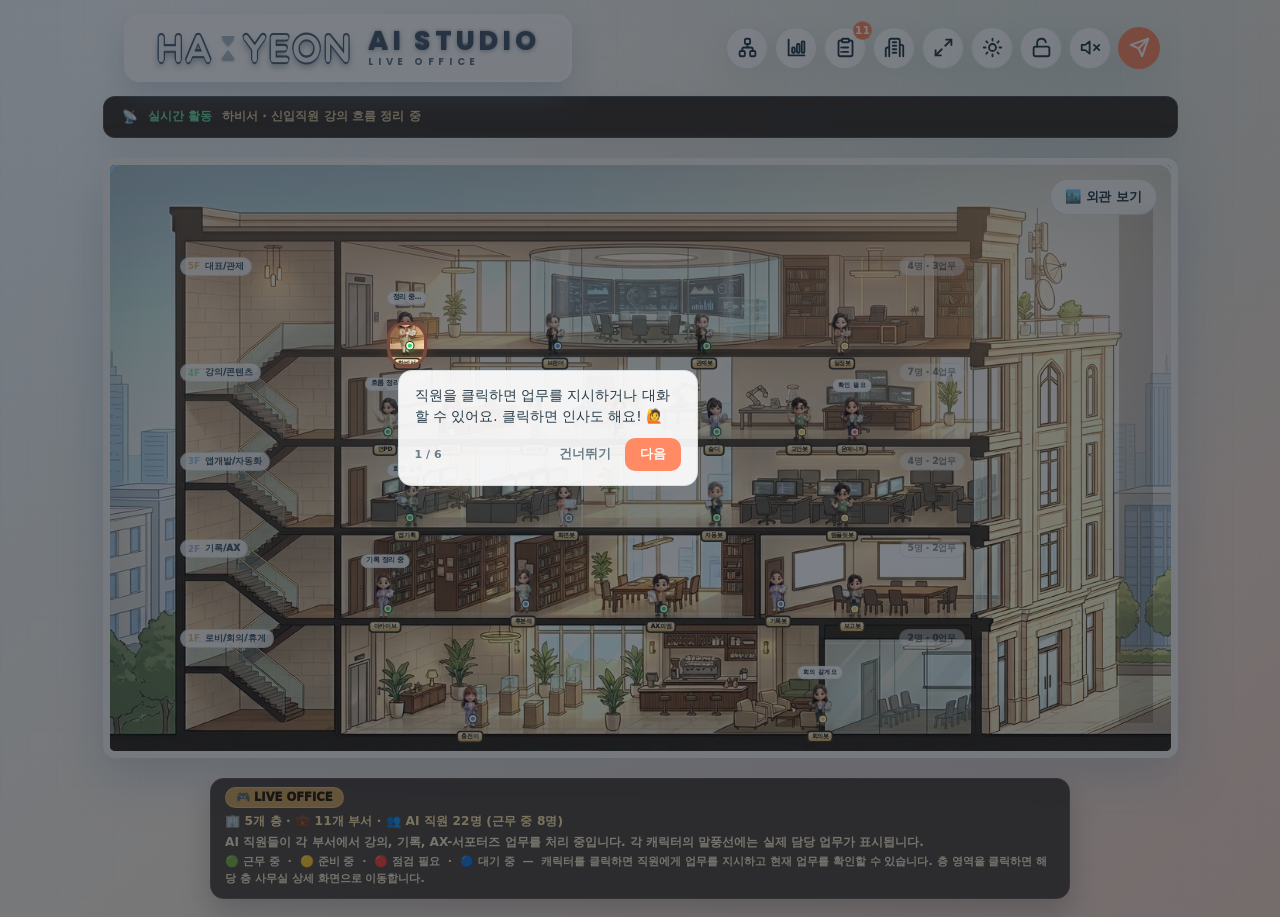
==== commit 740d3204: "feat: 실행 기록 다시 실행 추가" ====
--- a/index.html
+++ b/index.html
@@ -13,7 +13,7 @@
     <link rel="stylesheet" href="https://fonts.googleapis.com/css2?family=Cinzel:wght@500;600;700&family=Cormorant+Garamond:wght@500;600&display=swap" />
     <link rel="stylesheet" href="./src/styles.css?v=116" />
     <link rel="stylesheet" href="./src/styles-v2.css?v=112" />
-    <link rel="stylesheet" href="./src/styles-building.css?v=131" />
+    <link rel="stylesheet" href="./src/styles-building.css?v=132" />
     <link rel="stylesheet" href="./src/theme.css?v=109" />
   </head>
   <body>
@@ -291,6 +291,6 @@
     <script src="./src/services/ai-adapter.js?v=117"></script>
     <script src="./src/services/automation-store.js?v=121"></script>
     <script src="./src/services/tool-adapters.js?v=3"></script>
-    <script src="./src/app.js?v=162"></script>
+    <script src="./src/app.js?v=163"></script>
   </body>
 </html>
--- a/src/styles-building.css
+++ b/src/styles-building.css
@@ -6284,7 +6284,8 @@
 
 .orch-history-item {
   display: grid;
-  grid-template-columns: auto 1fr;
+  grid-template-columns: minmax(0, 1fr) auto;
+  align-items: center;
   gap: 4px 8px;
   width: 100%;
   padding: 9px 10px;
@@ -6293,13 +6294,50 @@
   background: rgba(255, 255, 255, 0.64);
   border: 1px solid rgba(166, 116, 49, 0.14);
   border-radius: 12px;
+}
+
+.orch-history-main {
+  display: grid;
+  grid-template-columns: auto minmax(0, 1fr);
+  gap: 4px 8px;
+  min-width: 0;
+  padding: 0;
+  text-align: left;
+  color: inherit;
+  background: transparent;
+  border: 0;
   cursor: pointer;
+  font: inherit;
 }
 
 .orch-history-item:hover,
-.orch-history-item:focus-visible {
+.orch-history-item:focus-within {
   outline: 2px solid rgba(230, 170, 78, 0.22);
   background: rgba(255, 246, 224, 0.86);
+}
+
+.orch-history-main:focus-visible {
+  outline: none;
+}
+
+.orch-history-rerun {
+  align-self: center;
+  padding: 5px 8px;
+  color: #214c3b;
+  background: rgba(220, 247, 232, 0.86);
+  border: 1px solid rgba(83, 156, 122, 0.22);
+  border-radius: 999px;
+  font-size: 10px;
+  font-weight: 900;
+  cursor: pointer;
+  white-space: nowrap;
+}
+
+.orch-history-rerun:hover,
+.orch-history-rerun:focus-visible {
+  color: #173629;
+  background: rgba(202, 239, 219, 0.98);
+  outline: none;
 }
 
 .orch-history-item span {
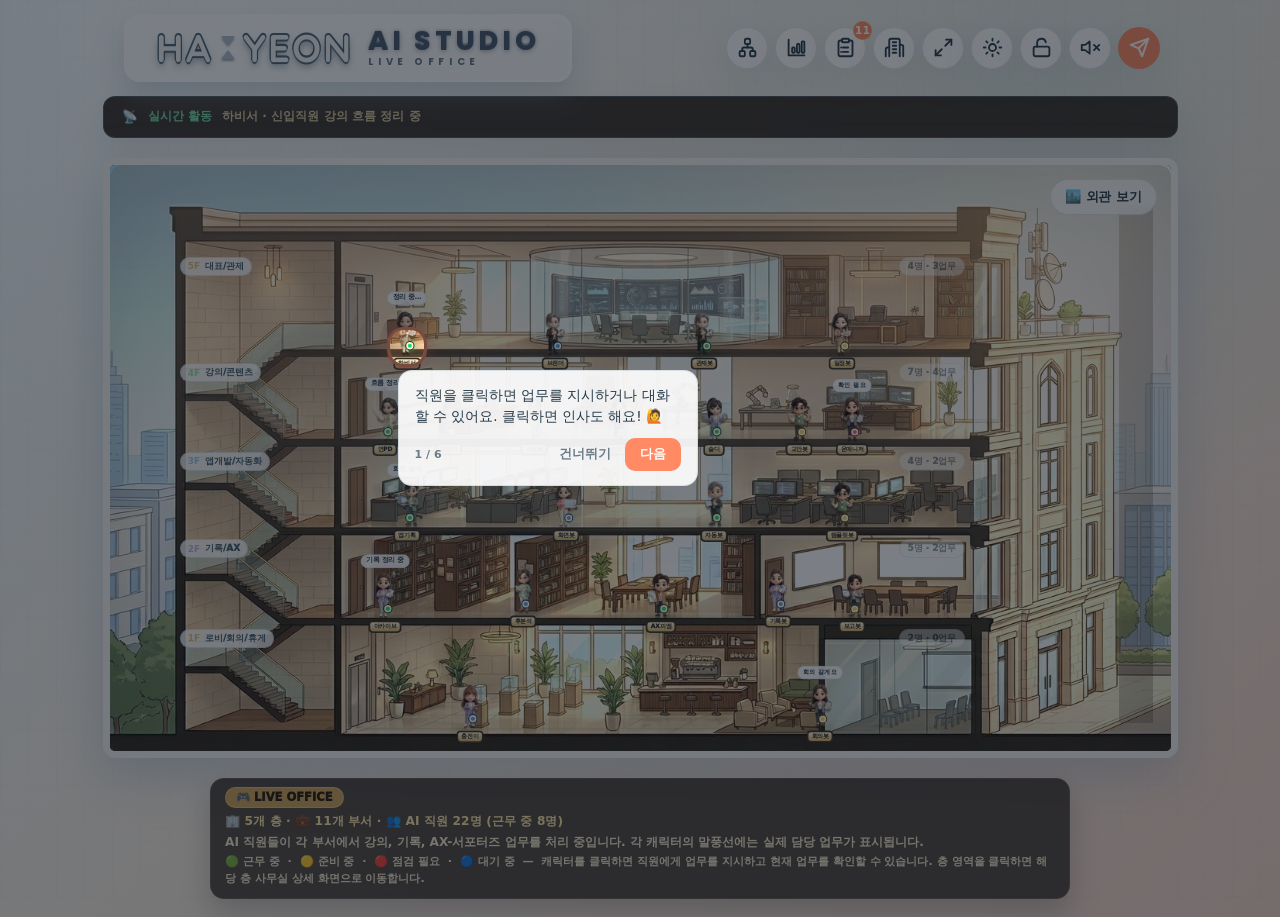
==== commit 03e659bb: "feat: 자동화 운영 액션 고도화" ====
--- a/index.html
+++ b/index.html
@@ -13,7 +13,7 @@
     <link rel="stylesheet" href="https://fonts.googleapis.com/css2?family=Cinzel:wght@500;600;700&family=Cormorant+Garamond:wght@500;600&display=swap" />
     <link rel="stylesheet" href="./src/styles.css?v=116" />
     <link rel="stylesheet" href="./src/styles-v2.css?v=112" />
-    <link rel="stylesheet" href="./src/styles-building.css?v=132" />
+    <link rel="stylesheet" href="./src/styles-building.css?v=136" />
     <link rel="stylesheet" href="./src/theme.css?v=109" />
   </head>
   <body>
@@ -291,6 +291,6 @@
     <script src="./src/services/ai-adapter.js?v=117"></script>
     <script src="./src/services/automation-store.js?v=121"></script>
     <script src="./src/services/tool-adapters.js?v=3"></script>
-    <script src="./src/app.js?v=163"></script>
+    <script src="./src/app.js?v=167"></script>
   </body>
 </html>
--- a/src/styles-building.css
+++ b/src/styles-building.css
@@ -6310,6 +6310,12 @@
   font: inherit;
 }
 
+.orch-history-badges {
+  display: flex;
+  flex-wrap: wrap;
+  gap: 4px;
+}
+
 .orch-history-item:hover,
 .orch-history-item:focus-within {
   outline: 2px solid rgba(230, 170, 78, 0.22);
@@ -6320,7 +6326,14 @@
   outline: none;
 }
 
-.orch-history-rerun {
+.orch-history-actions {
+  display: flex;
+  flex-wrap: wrap;
+  justify-content: flex-end;
+  gap: 5px;
+}
+
+.orch-history-actions button {
   align-self: center;
   padding: 5px 8px;
   color: #214c3b;
@@ -6333,14 +6346,38 @@
   white-space: nowrap;
 }
 
-.orch-history-rerun:hover,
-.orch-history-rerun:focus-visible {
+.orch-history-actions button:hover,
+.orch-history-actions button:focus-visible {
   color: #173629;
   background: rgba(202, 239, 219, 0.98);
   outline: none;
 }
 
-.orch-history-item span {
+.orch-history-actions .orch-history-template {
+  color: #5d4470;
+  background: rgba(247, 237, 255, 0.86);
+  border-color: rgba(137, 96, 172, 0.18);
+}
+
+.orch-history-actions .orch-history-template:hover,
+.orch-history-actions .orch-history-template:focus-visible {
+  color: #3e2852;
+  background: rgba(239, 226, 255, 0.96);
+}
+
+.orch-history-actions .orch-history-repair {
+  color: #7a421f;
+  background: rgba(255, 231, 204, 0.86);
+  border-color: rgba(208, 128, 64, 0.20);
+}
+
+.orch-history-actions .orch-history-repair:hover,
+.orch-history-actions .orch-history-repair:focus-visible {
+  color: #5d2f13;
+  background: rgba(255, 219, 184, 0.96);
+}
+
+.orch-history-badges span {
   align-self: start;
   padding: 2px 7px;
   color: #5a3511;
@@ -6350,19 +6387,64 @@
   border-radius: 999px;
 }
 
-.orch-history-item.is-done span {
+.orch-history-item.is-done .orch-history-badges span:first-child {
   color: #17633d;
   background: rgba(126, 211, 157, 0.28);
 }
 
-.orch-history-item.is-error span {
+.orch-history-item.is-error .orch-history-badges span:first-child {
   color: #8d2b25;
   background: rgba(239, 112, 98, 0.20);
 }
 
-.orch-history-item.is-review span {
+.orch-history-item.is-review .orch-history-badges span:first-child {
   color: #77510a;
   background: rgba(245, 203, 92, 0.30);
+}
+
+.orch-history-badges .orch-history-source {
+  color: #426456;
+  background: rgba(220, 247, 232, 0.50);
+}
+
+.orch-history-badges .orch-history-source.is-template {
+  color: #5d4470;
+  background: rgba(239, 226, 255, 0.70);
+}
+
+.orch-history-badges .orch-history-source.is-rerun {
+  color: #1f5c7b;
+  background: rgba(207, 238, 255, 0.74);
+}
+
+.orch-history-badges .orch-history-source.is-scenario {
+  color: #7a5416;
+  background: rgba(255, 236, 184, 0.78);
+}
+
+.orch-history-badges .orch-history-quality {
+  color: #365345;
+  background: rgba(227, 244, 235, 0.78);
+}
+
+.orch-history-badges .orch-history-quality.is-good {
+  color: #17633d;
+  background: rgba(126, 211, 157, 0.32);
+}
+
+.orch-history-badges .orch-history-quality.is-warn {
+  color: #7b520d;
+  background: rgba(250, 218, 135, 0.42);
+}
+
+.orch-history-badges .orch-history-quality.is-review {
+  color: #715015;
+  background: rgba(255, 228, 158, 0.68);
+}
+
+.orch-history-badges .orch-history-quality.is-error {
+  color: #8d2b25;
+  background: rgba(239, 112, 98, 0.22);
 }
 
 .orch-history-item strong,
@@ -6452,6 +6534,7 @@
 .automation-policy-note,
 .automation-setup-guide,
 .automation-next-steps,
+.automation-source-insights,
 .automation-task-item,
 .automation-audit-item,
 .admin-automation-status {
@@ -6549,7 +6632,8 @@
 .automation-health-card,
 .automation-policy-note,
 .automation-setup-guide,
-.automation-next-steps {
+.automation-next-steps,
+.automation-source-insights {
   display: grid;
   gap: 6px;
 }
@@ -6559,6 +6643,7 @@
 .automation-policy-note p,
 .automation-setup-guide p,
 .automation-next-steps p,
+.automation-source-insights p,
 .admin-automation-status p {
   margin: 0;
   color: rgba(37, 72, 59, 0.68);
@@ -6570,6 +6655,311 @@
   background:
     linear-gradient(135deg, rgba(250, 255, 252, 0.90), rgba(255, 252, 244, 0.76)),
     rgba(255, 255, 255, 0.72);
+}
+
+.automation-source-insights {
+  background:
+    linear-gradient(135deg, rgba(246, 255, 250, 0.92), rgba(248, 245, 255, 0.74)),
+    rgba(255, 255, 255, 0.72);
+}
+
+.automation-source-insights-head {
+  display: flex;
+  flex-wrap: wrap;
+  align-items: baseline;
+  justify-content: space-between;
+  gap: 4px 10px;
+}
+
+.automation-source-insights-head strong {
+  color: #243d32;
+  font-size: 12px;
+  font-weight: 950;
+}
+
+.automation-source-insights-head span {
+  color: rgba(37, 72, 59, 0.58);
+  font-size: 11px;
+  font-weight: 850;
+}
+
+.automation-source-pills {
+  display: grid;
+  grid-template-columns: repeat(4, minmax(0, 1fr));
+  gap: 6px;
+}
+
+.automation-source-pills span {
+  display: grid;
+  gap: 2px;
+  min-width: 0;
+  padding: 7px 8px;
+  background: rgba(255, 255, 255, 0.70);
+  border: 1px solid rgba(77, 151, 126, 0.10);
+  border-radius: 11px;
+}
+
+.automation-source-pills strong {
+  color: #243d32;
+  font-size: 14px;
+  font-weight: 950;
+}
+
+.automation-source-pills em {
+  overflow: hidden;
+  color: rgba(37, 72, 59, 0.62);
+  font-size: 10px;
+  font-style: normal;
+  font-weight: 900;
+  text-overflow: ellipsis;
+  white-space: nowrap;
+}
+
+.automation-source-pills .is-template {
+  border-color: rgba(137, 96, 172, 0.18);
+  background: rgba(247, 237, 255, 0.68);
+}
+
+.automation-source-pills .is-rerun {
+  border-color: rgba(83, 135, 170, 0.18);
+  background: rgba(207, 238, 255, 0.58);
+}
+
+.automation-source-pills .is-scenario {
+  border-color: rgba(177, 147, 93, 0.18);
+  background: rgba(255, 236, 184, 0.58);
+}
+
+.automation-quality-summary {
+  display: grid;
+  grid-template-columns: repeat(3, minmax(0, 1fr));
+  gap: 6px;
+}
+
+.automation-quality-summary span {
+  display: grid;
+  gap: 2px;
+  min-width: 0;
+  padding: 7px 8px;
+  background: rgba(255, 255, 255, 0.70);
+  border: 1px solid rgba(77, 151, 126, 0.10);
+  border-radius: 11px;
+}
+
+.automation-quality-summary span.is-good {
+  border-color: rgba(67, 150, 103, 0.20);
+  background: rgba(227, 247, 235, 0.70);
+}
+
+.automation-quality-summary span.is-warn {
+  border-color: rgba(216, 163, 68, 0.22);
+  background: rgba(255, 241, 208, 0.72);
+}
+
+.automation-quality-summary strong {
+  color: #243d32;
+  font-size: 14px;
+  font-weight: 950;
+}
+
+.automation-quality-summary em {
+  overflow: hidden;
+  color: rgba(37, 72, 59, 0.62);
+  font-size: 10px;
+  font-style: normal;
+  font-weight: 900;
+  text-overflow: ellipsis;
+  white-space: nowrap;
+}
+
+.automation-source-insights ol {
+  display: grid;
+  gap: 5px;
+  margin: 0;
+  padding: 0;
+  list-style: none;
+}
+
+.automation-source-insights li {
+  display: grid;
+  gap: 2px;
+  min-width: 0;
+  padding: 7px 8px;
+  background: rgba(255, 255, 255, 0.62);
+  border-radius: 10px;
+}
+
+.automation-source-insights li strong,
+.automation-source-insights li span {
+  overflow: hidden;
+  text-overflow: ellipsis;
+  white-space: nowrap;
+}
+
+.automation-source-insights li strong {
+  color: #25483b;
+  font-size: 11px;
+  font-weight: 950;
+}
+
+.automation-source-insights li span {
+  color: rgba(37, 72, 59, 0.58);
+  font-size: 10px;
+  font-weight: 850;
+}
+
+.automation-recommended-templates {
+  display: grid;
+  gap: 5px;
+  padding-top: 2px;
+}
+
+.automation-recommended-templates > strong {
+  color: #243d32;
+  font-size: 11px;
+  font-weight: 950;
+}
+
+.automation-recommended-templates li {
+  border: 1px solid rgba(77, 151, 126, 0.10);
+}
+
+.automation-recommended-templates li.is-ready {
+  border-color: rgba(67, 150, 103, 0.18);
+  background: rgba(231, 248, 238, 0.70);
+}
+
+.automation-recommended-templates li.is-warn {
+  border-color: rgba(216, 163, 68, 0.20);
+  background: rgba(255, 244, 220, 0.74);
+}
+
+.automation-recommended-actions {
+  display: inline-flex;
+  flex-wrap: wrap;
+  gap: 5px;
+  margin-top: 3px;
+}
+
+.automation-recommended-actions button {
+  padding: 4px 7px;
+  color: #24483a;
+  font-size: 10px;
+  font-weight: 900;
+  background: rgba(232, 250, 240, 0.86);
+  border: 1px solid rgba(77, 151, 126, 0.14);
+  border-radius: 999px;
+  cursor: pointer;
+}
+
+.automation-recommended-actions button:hover,
+.automation-recommended-actions button:focus-visible {
+  color: #163629;
+  background: rgba(216, 246, 229, 0.96);
+  outline: none;
+}
+
+.automation-worktype-scoreboard {
+  display: grid;
+  gap: 6px;
+  padding: 8px;
+  background: rgba(255, 255, 255, 0.54);
+  border: 1px solid rgba(77, 151, 126, 0.10);
+  border-radius: 12px;
+}
+
+.automation-worktype-scoreboard > strong {
+  color: #243d32;
+  font-size: 11px;
+  font-weight: 950;
+}
+
+.automation-worktype-scoreboard > div {
+  display: grid;
+  grid-template-columns: repeat(2, minmax(0, 1fr));
+  gap: 6px;
+}
+
+.automation-worktype-scoreboard span {
+  display: grid;
+  gap: 2px;
+  min-width: 0;
+  padding: 7px 8px;
+  border: 1px solid rgba(77, 151, 126, 0.10);
+  border-radius: 10px;
+}
+
+.automation-worktype-scoreboard span.is-good {
+  background: rgba(231, 248, 238, 0.70);
+}
+
+.automation-worktype-scoreboard span.is-warn {
+  background: rgba(255, 244, 220, 0.74);
+}
+
+.automation-worktype-scoreboard strong,
+.automation-worktype-scoreboard em {
+  overflow: hidden;
+  text-overflow: ellipsis;
+  white-space: nowrap;
+}
+
+.automation-worktype-scoreboard span strong {
+  color: #25483b;
+  font-size: 11px;
+  font-weight: 950;
+}
+
+.automation-worktype-scoreboard span em {
+  color: rgba(37, 72, 59, 0.58);
+  font-size: 10px;
+  font-style: normal;
+  font-weight: 850;
+}
+
+.automation-ops-report-preview {
+  display: grid;
+  gap: 7px;
+  min-width: 0;
+  padding: 10px;
+  background:
+    linear-gradient(135deg, rgba(255, 252, 244, 0.88), rgba(244, 253, 248, 0.76)),
+    rgba(255, 255, 255, 0.72);
+  border: 1px solid rgba(77, 151, 126, 0.14);
+  border-radius: 13px;
+}
+
+.automation-ops-report-head {
+  display: flex;
+  align-items: center;
+  justify-content: space-between;
+  gap: 10px;
+}
+
+.automation-ops-report-head strong {
+  color: #243d32;
+  font-size: 12px;
+  font-weight: 950;
+}
+
+.automation-ops-report-head span {
+  color: rgba(37, 72, 59, 0.58);
+  font-size: 11px;
+  font-weight: 850;
+}
+
+.automation-ops-report-preview pre {
+  max-height: 280px;
+  margin: 0;
+  padding: 10px;
+  overflow: auto;
+  color: #243d32;
+  font-size: 11px;
+  line-height: 1.55;
+  white-space: pre-wrap;
+  background: rgba(255, 255, 255, 0.64);
+  border: 1px solid rgba(77, 151, 126, 0.10);
+  border-radius: 10px;
 }
 
 .automation-next-steps-head {
@@ -8304,6 +8694,11 @@
   border-color: rgba(255, 217, 106, 0.30);
 }
 
+.orch-safety-summary.is-high {
+  background: rgba(255, 225, 220, 0.10);
+  border-color: rgba(255, 121, 105, 0.34);
+}
+
 .orch-safety-summary ul {
   display: grid;
   grid-template-columns: repeat(2, minmax(0, 1fr));
@@ -8341,6 +8736,10 @@
 
 .orch-safety-summary li.is-warn em {
   color: #ffdf8a;
+}
+
+.orch-safety-summary li.is-block em {
+  color: #ff9f90;
 }
 
 .orch-safety-summary p {
@@ -8603,3 +9002,22 @@
     radial-gradient(circle at 18% 12%, rgba(255, 236, 194, 0.22), transparent 28%),
     linear-gradient(135deg, #f7eedc 0%, #e7d4b8 48%, #cdb18a 100%) !important;
 }
+
+@media (max-width: 768px) {
+  .automation-source-pills,
+  .automation-quality-summary {
+    grid-template-columns: repeat(2, minmax(0, 1fr));
+  }
+
+  .automation-worktype-scoreboard > div {
+    grid-template-columns: minmax(0, 1fr);
+  }
+
+  .orch-history-item {
+    grid-template-columns: minmax(0, 1fr);
+  }
+
+  .orch-history-actions {
+    justify-content: flex-start;
+  }
+}
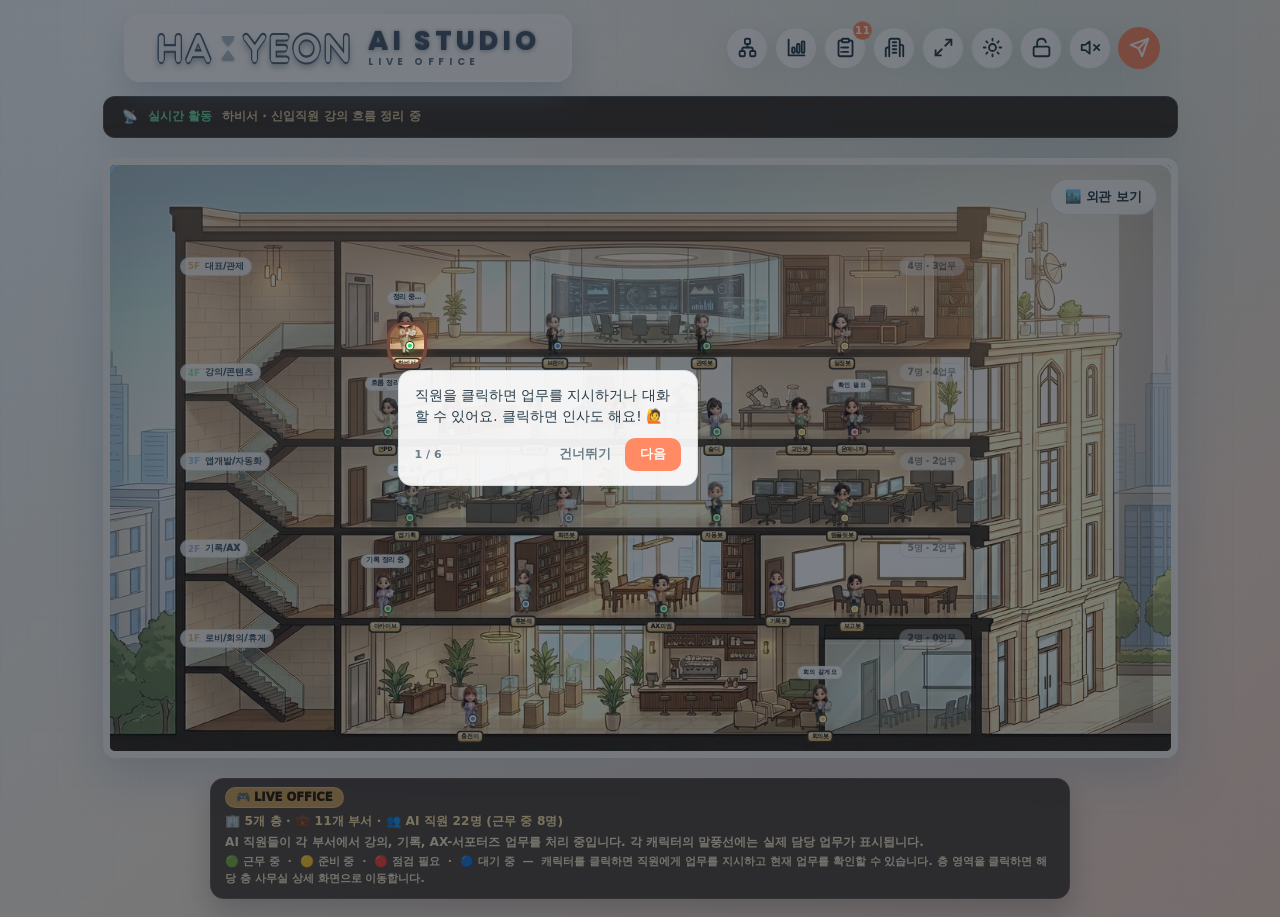
==== commit 892ec258: "feat: 자동화 실행 대시보드 추가" ====
--- a/index.html
+++ b/index.html
@@ -13,7 +13,7 @@
     <link rel="stylesheet" href="https://fonts.googleapis.com/css2?family=Cinzel:wght@500;600;700&family=Cormorant+Garamond:wght@500;600&display=swap" />
     <link rel="stylesheet" href="./src/styles.css?v=116" />
     <link rel="stylesheet" href="./src/styles-v2.css?v=112" />
-    <link rel="stylesheet" href="./src/styles-building.css?v=136" />
+    <link rel="stylesheet" href="./src/styles-building.css?v=137" />
     <link rel="stylesheet" href="./src/theme.css?v=109" />
   </head>
   <body>
@@ -291,6 +291,6 @@
     <script src="./src/services/ai-adapter.js?v=117"></script>
     <script src="./src/services/automation-store.js?v=121"></script>
     <script src="./src/services/tool-adapters.js?v=3"></script>
-    <script src="./src/app.js?v=167"></script>
+    <script src="./src/app.js?v=168"></script>
   </body>
 </html>
--- a/src/styles-building.css
+++ b/src/styles-building.css
@@ -6535,6 +6535,7 @@
 .automation-setup-guide,
 .automation-next-steps,
 .automation-source-insights,
+.automation-execution-dashboard,
 .automation-task-item,
 .automation-audit-item,
 .admin-automation-status {
@@ -6633,7 +6634,8 @@
 .automation-policy-note,
 .automation-setup-guide,
 .automation-next-steps,
-.automation-source-insights {
+.automation-source-insights,
+.automation-execution-dashboard {
   display: grid;
   gap: 6px;
 }
@@ -6644,6 +6646,7 @@
 .automation-setup-guide p,
 .automation-next-steps p,
 .automation-source-insights p,
+.automation-execution-dashboard p,
 .admin-automation-status p {
   margin: 0;
   color: rgba(37, 72, 59, 0.68);
@@ -6655,6 +6658,201 @@
   background:
     linear-gradient(135deg, rgba(250, 255, 252, 0.90), rgba(255, 252, 244, 0.76)),
     rgba(255, 255, 255, 0.72);
+}
+
+.automation-execution-dashboard {
+  background:
+    linear-gradient(135deg, rgba(244, 253, 248, 0.92), rgba(255, 252, 244, 0.76)),
+    rgba(255, 255, 255, 0.72);
+  box-shadow: inset 3px 0 0 rgba(67, 150, 103, 0.24);
+}
+
+.automation-execution-dashboard-head {
+  display: flex;
+  flex-wrap: wrap;
+  align-items: baseline;
+  justify-content: space-between;
+  gap: 4px 10px;
+}
+
+.automation-execution-dashboard-head strong {
+  color: #243d32;
+  font-size: 12px;
+  font-weight: 950;
+}
+
+.automation-execution-dashboard-head span {
+  color: rgba(37, 72, 59, 0.58);
+  font-size: 11px;
+  font-weight: 850;
+}
+
+.automation-execution-metrics {
+  display: grid;
+  grid-template-columns: repeat(6, minmax(0, 1fr));
+  gap: 6px;
+}
+
+.automation-execution-metrics span {
+  display: grid;
+  gap: 2px;
+  min-width: 0;
+  padding: 8px;
+  background: rgba(255, 255, 255, 0.70);
+  border: 1px solid rgba(77, 151, 126, 0.10);
+  border-radius: 11px;
+}
+
+.automation-execution-metrics span.is-good {
+  border-color: rgba(67, 150, 103, 0.20);
+  background: rgba(227, 247, 235, 0.70);
+}
+
+.automation-execution-metrics span.is-warn {
+  border-color: rgba(216, 163, 68, 0.22);
+  background: rgba(255, 241, 208, 0.72);
+}
+
+.automation-execution-metrics span.is-error {
+  border-color: rgba(211, 88, 76, 0.20);
+  background: rgba(255, 232, 228, 0.72);
+}
+
+.automation-execution-metrics strong {
+  color: #243d32;
+  font-size: 15px;
+  font-weight: 950;
+}
+
+.automation-execution-metrics em {
+  overflow: hidden;
+  color: rgba(37, 72, 59, 0.62);
+  font-size: 10px;
+  font-style: normal;
+  font-weight: 900;
+  text-overflow: ellipsis;
+  white-space: nowrap;
+}
+
+.automation-execution-columns {
+  display: grid;
+  grid-template-columns: minmax(0, 0.95fr) minmax(0, 1.05fr);
+  gap: 8px;
+}
+
+.automation-execution-columns section {
+  display: grid;
+  gap: 6px;
+  min-width: 0;
+  padding: 8px;
+  background: rgba(255, 255, 255, 0.54);
+  border: 1px solid rgba(77, 151, 126, 0.10);
+  border-radius: 12px;
+}
+
+.automation-execution-columns section > strong {
+  color: #243d32;
+  font-size: 11px;
+  font-weight: 950;
+}
+
+.automation-execution-worktypes {
+  display: grid;
+  gap: 5px;
+}
+
+.automation-execution-worktypes span {
+  display: grid;
+  gap: 2px;
+  min-width: 0;
+  padding: 7px 8px;
+  border: 1px solid rgba(77, 151, 126, 0.10);
+  border-radius: 10px;
+}
+
+.automation-execution-worktypes span.is-good {
+  background: rgba(231, 248, 238, 0.70);
+}
+
+.automation-execution-worktypes span.is-warn {
+  background: rgba(255, 244, 220, 0.74);
+}
+
+.automation-execution-worktypes strong,
+.automation-execution-worktypes em {
+  overflow: hidden;
+  text-overflow: ellipsis;
+  white-space: nowrap;
+}
+
+.automation-execution-worktypes span strong {
+  color: #25483b;
+  font-size: 11px;
+  font-weight: 950;
+}
+
+.automation-execution-worktypes span em {
+  color: rgba(37, 72, 59, 0.58);
+  font-size: 10px;
+  font-style: normal;
+  font-weight: 850;
+}
+
+.automation-execution-actions {
+  display: grid;
+  gap: 5px;
+  margin: 0;
+  padding: 0;
+  list-style: none;
+}
+
+.automation-execution-actions li {
+  display: grid;
+  gap: 2px;
+  min-width: 0;
+  padding: 7px 8px;
+  background: rgba(255, 255, 255, 0.66);
+  border: 1px solid rgba(77, 151, 126, 0.10);
+  border-radius: 10px;
+}
+
+.automation-execution-actions li.is-warn {
+  border-color: rgba(216, 163, 68, 0.20);
+  background: rgba(255, 244, 220, 0.74);
+}
+
+.automation-execution-actions li.is-error {
+  border-color: rgba(211, 88, 76, 0.20);
+  background: rgba(255, 232, 228, 0.74);
+}
+
+.automation-execution-actions li.is-task {
+  border-color: rgba(83, 135, 170, 0.18);
+  background: rgba(207, 238, 255, 0.58);
+}
+
+.automation-execution-actions li.is-good {
+  border-color: rgba(67, 150, 103, 0.18);
+  background: rgba(231, 248, 238, 0.70);
+}
+
+.automation-execution-actions strong,
+.automation-execution-actions span {
+  overflow: hidden;
+  text-overflow: ellipsis;
+  white-space: nowrap;
+}
+
+.automation-execution-actions strong {
+  color: #25483b;
+  font-size: 11px;
+  font-weight: 950;
+}
+
+.automation-execution-actions span {
+  color: rgba(37, 72, 59, 0.58);
+  font-size: 10px;
+  font-weight: 850;
 }
 
 .automation-source-insights {
@@ -9005,8 +9203,13 @@
 
 @media (max-width: 768px) {
   .automation-source-pills,
-  .automation-quality-summary {
+  .automation-quality-summary,
+  .automation-execution-metrics {
     grid-template-columns: repeat(2, minmax(0, 1fr));
+  }
+
+  .automation-execution-columns {
+    grid-template-columns: minmax(0, 1fr);
   }
 
   .automation-worktype-scoreboard > div {
